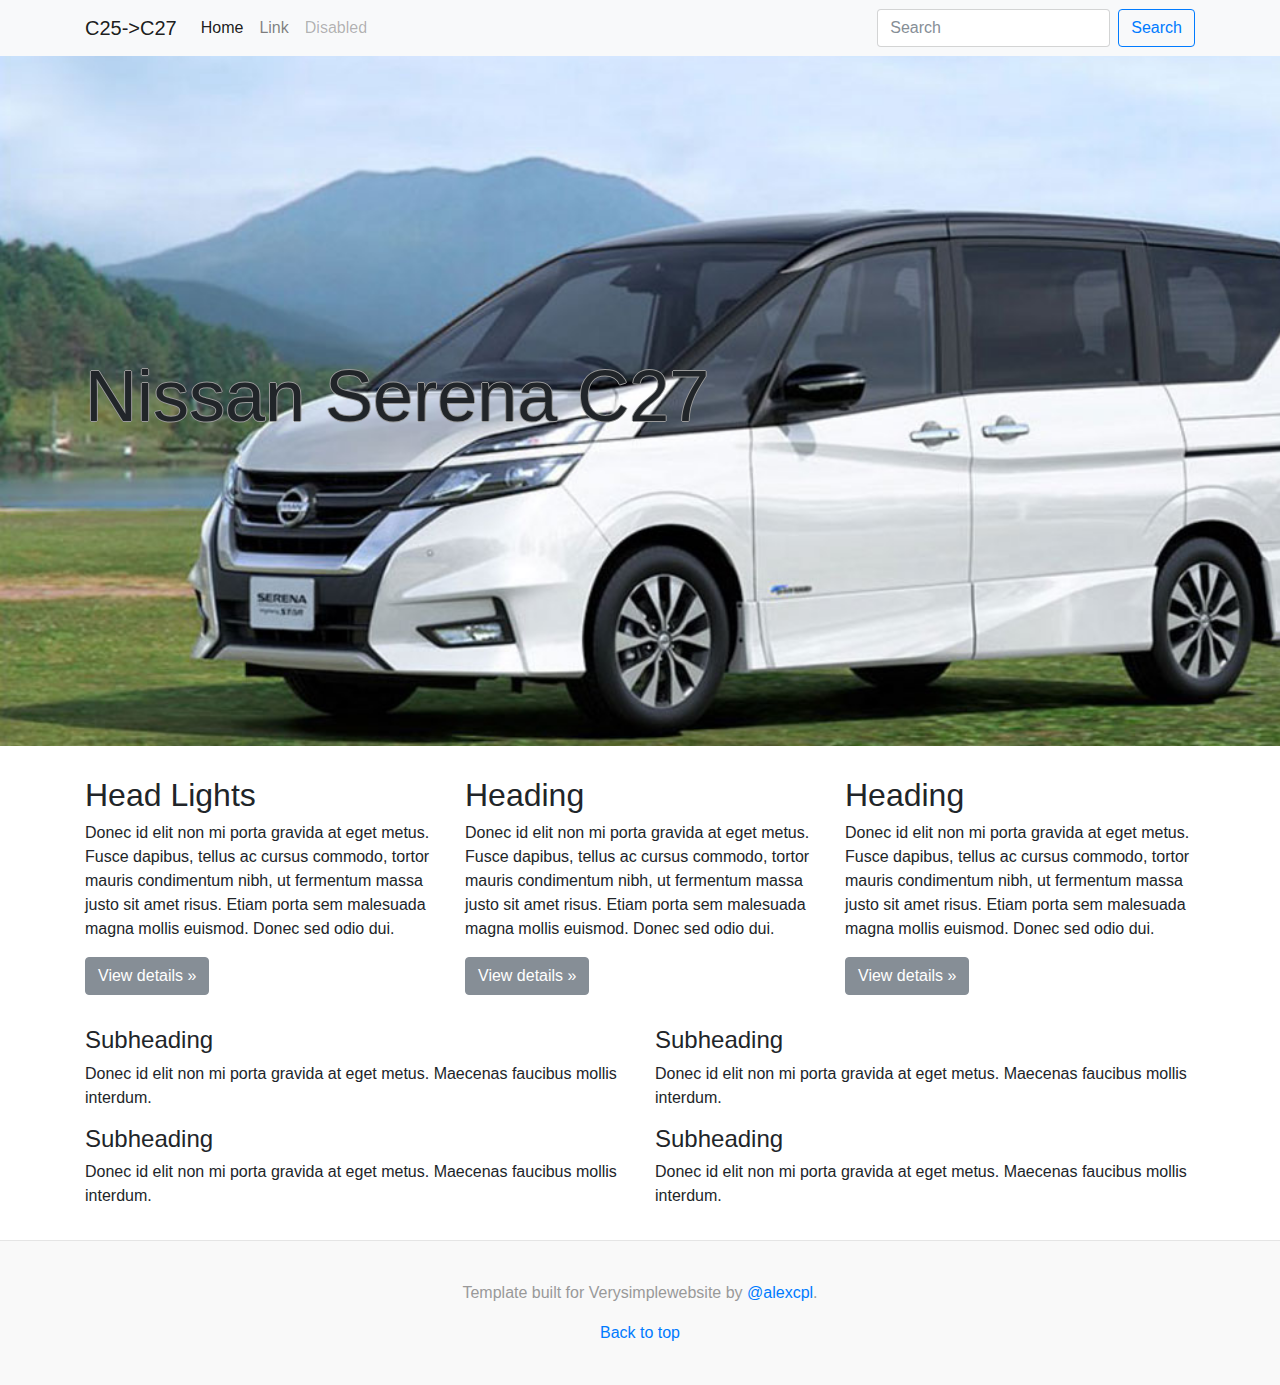
==== index.html @ 7521741c "First Commit" ====
<!doctype html>
<!--[if lt IE 7]>      <html class="no-js lt-ie9 lt-ie8 lt-ie7" lang=""> <![endif]-->
<!--[if IE 7]>         <html class="no-js lt-ie9 lt-ie8" lang=""> <![endif]-->
<!--[if IE 8]>         <html class="no-js lt-ie9" lang=""> <![endif]-->
<!--[if gt IE 8]><!-->
<html class="no-js" lang="en"> <!--<![endif]-->
    <head>
        <meta charset="utf-8">
        <meta http-equiv="X-UA-Compatible" content="IE=edge,chrome=1">
        <title>Very Simple Website</title>
        <meta name="description" content="Very Simple Website">
        <meta name="viewport" content="width=device-width, initial-scale=1">

        <link rel="stylesheet" href="./css/normalize.min.css">
        <link rel="stylesheet" href="./css/style.min.css">

        <!--[if lt IE 9]>
            <script src="https://cdnjs.cloudflare.com/ajax/libs/html5shiv/3.7.3/html5shiv.min.js"></script>
            <script>window.html5 || document.write('<script src="js/vendor/html5shiv.js"><\/script>')</script>
        <![endif]-->
    </head>
    <body>
        <!--[if lt IE 8]>
            <p class="browserupgrade">You are using an <strong>outdated</strong> browser. Please <a href="http://browsehappy.com/">upgrade your browser</a> to improve your experience.</p>
        <![endif]-->

        <nav class="navbar navbar-expand-lg navbar-light bg-light">
          <div class="container">
            <a class="navbar-brand" href="#">C25->C27</a>
            <button class="navbar-toggler" type="button" data-toggle="collapse" data-target="#navbarSupportedContent" aria-controls="navbarSupportedContent" aria-expanded="false" aria-label="Toggle navigation">
              <span class="navbar-toggler-icon"></span>
            </button>

            <div class="collapse navbar-collapse" id="navbarSupportedContent">
              <ul class="navbar-nav mr-auto">
                <li class="nav-item active">
                  <a class="nav-link" href="#">Home <span class="sr-only">(current)</span></a>
                </li>
                <li class="nav-item">
                  <a class="nav-link" href="#">Link</a>
                </li>
                <li class="nav-item">
                  <a class="nav-link disabled" href="#">Disabled</a>
                </li>
              </ul>
              <form class="form-inline my-2 my-lg-0">
                <input class="form-control mr-sm-2" type="text" placeholder="Search" aria-label="Search">
                <button class="btn btn-outline-primary my-2 my-sm-0" type="submit">Search</button>
              </form>
            </div>

          </div>
        </nav>

        <div class="jumbotron jumbotron-fluid hero">
          <div class="container message">
            <h1 class="display-3">Nissan Serena C27</h1>
          </div>
        </div>

        <div class="section_1 container">
          <div class="row">
            <div class="col">
              <h2>Head Lights</h2>
              <p>Donec id elit non mi porta gravida at eget metus. Fusce dapibus, tellus ac cursus commodo, tortor mauris condimentum nibh, ut fermentum massa justo sit amet risus. Etiam porta sem malesuada magna mollis euismod. Donec sed odio dui. </p>
              <p><a class="btn btn-secondary" href="#" role="button">View details &raquo;</a></p>
            </div>
            <div class="col">
              <h2>Heading</h2>
              <p>Donec id elit non mi porta gravida at eget metus. Fusce dapibus, tellus ac cursus commodo, tortor mauris condimentum nibh, ut fermentum massa justo sit amet risus. Etiam porta sem malesuada magna mollis euismod. Donec sed odio dui. </p>
              <p><a class="btn btn-secondary" href="#" role="button">View details &raquo;</a></p>
            </div>
            <div class="col">
              <h2>Heading</h2>
              <p>Donec id elit non mi porta gravida at eget metus. Fusce dapibus, tellus ac cursus commodo, tortor mauris condimentum nibh, ut fermentum massa justo sit amet risus. Etiam porta sem malesuada magna mollis euismod. Donec sed odio dui. </p>
              <p><a class="btn btn-secondary" href="#" role="button">View details &raquo;</a></p>
            </div>

          </div>
        </div>

        <div class="container section_2">
          <div class="row">
            <div class="col">
              <h4>Subheading</h4>
              <p>Donec id elit non mi porta gravida at eget metus. Maecenas faucibus mollis interdum.</p>
              <h4>Subheading</h4>
              <p>Donec id elit non mi porta gravida at eget metus. Maecenas faucibus mollis interdum.</p>
            </div>
            <div class="col">
              <h4>Subheading</h4>
              <p>Donec id elit non mi porta gravida at eget metus. Maecenas faucibus mollis interdum.</p>
              <h4>Subheading</h4>
              <p>Donec id elit non mi porta gravida at eget metus. Maecenas faucibus mollis interdum.</p>
            </div>
          </div>
        </div>

        <footer class="footer">
          <p>Template built for Verysimplewebsite</a> by <a href="https://twitter.com/alexcpl">@alexcpl</a>.</p>
          <p>
            <a href="#">Back to top</a>
          </p>
        </footer>



        <script src="./js/jquery-3.2.1.min.js"></script>
        <script>window.jQuery || document.write('<script src="js/vendor/jquery-3.2.1.min.js"><\/script>')</script>

        <script src="./js/bootstrap.js"></script>
        <script src="./js/main.js"></script>
    </body>
</html>
---- css/style.min.css ----
@import url("https://fonts.googleapis.com/css?family=Noto+Sans:400,700,700i");body{font-family:'Noto Sans', sans-serif}/*!
 * Bootstrap v4.0.0-beta (https://getbootstrap.com)
 * Copyright 2011-2017 The Bootstrap Authors
 * Copyright 2011-2017 Twitter, Inc.
 * Licensed under MIT (https://github.com/twbs/bootstrap/blob/master/LICENSE)
 */@media print{*,*::before,*::after{text-shadow:none !important;box-shadow:none !important}a,a:visited{text-decoration:underline}abbr[title]::after{content:" (" attr(title) ")"}pre{white-space:pre-wrap !important}pre,blockquote{border:1px solid #999;page-break-inside:avoid}thead{display:table-header-group}tr,img{page-break-inside:avoid}p,h2,h3{orphans:3;widows:3}h2,h3{page-break-after:avoid}.navbar{display:none}.badge{border:1px solid #000}.table{border-collapse:collapse !important}.table td,.table th{background-color:#fff !important}.table-bordered th,.table-bordered td{border:1px solid #ddd !important}}html{box-sizing:border-box;font-family:sans-serif;line-height:1.15;-webkit-text-size-adjust:100%;-ms-text-size-adjust:100%;-ms-overflow-style:scrollbar;-webkit-tap-highlight-color:transparent}*,*::before,*::after{box-sizing:inherit}@-ms-viewport{width:device-width}article,aside,dialog,figcaption,figure,footer,header,hgroup,main,nav,section{display:block}body{margin:0;font-family:-apple-system, BlinkMacSystemFont, "Segoe UI", Roboto, "Helvetica Neue", Arial, sans-serif;font-size:1rem;font-weight:normal;line-height:1.5;color:#212529;background-color:#fff}[tabindex="-1"]:focus{outline:none !important}hr{box-sizing:content-box;height:0;overflow:visible}h1,h2,h3,h4,h5,h6{margin-top:0;margin-bottom:.5rem}p{margin-top:0;margin-bottom:1rem}abbr[title],abbr[data-original-title]{text-decoration:underline;-webkit-text-decoration:underline dotted;text-decoration:underline dotted;cursor:help;border-bottom:0}address{margin-bottom:1rem;font-style:normal;line-height:inherit}ol,ul,dl{margin-top:0;margin-bottom:1rem}ol ol,ul ul,ol ul,ul ol{margin-bottom:0}dt{font-weight:bold}dd{margin-bottom:.5rem;margin-left:0}blockquote{margin:0 0 1rem}dfn{font-style:italic}b,strong{font-weight:bolder}small{font-size:80%}sub,sup{position:relative;font-size:75%;line-height:0;vertical-align:baseline}sub{bottom:-.25em}sup{top:-.5em}a{color:#007bff;text-decoration:none;background-color:transparent;-webkit-text-decoration-skip:objects}a:hover{color:#0056b3;text-decoration:underline}a:not([href]):not([tabindex]){color:inherit;text-decoration:none}a:not([href]):not([tabindex]):focus,a:not([href]):not([tabindex]):hover{color:inherit;text-decoration:none}a:not([href]):not([tabindex]):focus{outline:0}pre,code,kbd,samp{font-family:monospace, monospace;font-size:1em}pre{margin-top:0;margin-bottom:1rem;overflow:auto}figure{margin:0 0 1rem}img{vertical-align:middle;border-style:none}svg:not(:root){overflow:hidden}a,area,button,[role="button"],input,label,select,summary,textarea{-ms-touch-action:manipulation;touch-action:manipulation}table{border-collapse:collapse}caption{padding-top:0.75rem;padding-bottom:0.75rem;color:#868e96;text-align:left;caption-side:bottom}th{text-align:left}label{display:inline-block;margin-bottom:.5rem}button:focus{outline:1px dotted;outline:5px auto -webkit-focus-ring-color}input,button,select,optgroup,textarea{margin:0;font-family:inherit;font-size:inherit;line-height:inherit}button,input{overflow:visible}button,select{text-transform:none}button,html [type="button"],[type="reset"],[type="submit"]{-webkit-appearance:button}button::-moz-focus-inner,[type="button"]::-moz-focus-inner,[type="reset"]::-moz-focus-inner,[type="submit"]::-moz-focus-inner{padding:0;border-style:none}input[type="radio"],input[type="checkbox"]{box-sizing:border-box;padding:0}input[type="date"],input[type="time"],input[type="datetime-local"],input[type="month"]{-webkit-appearance:listbox}textarea{overflow:auto;resize:vertical}fieldset{min-width:0;padding:0;margin:0;border:0}legend{display:block;width:100%;max-width:100%;padding:0;margin-bottom:.5rem;font-size:1.5rem;line-height:inherit;color:inherit;white-space:normal}progress{vertical-align:baseline}[type="number"]::-webkit-inner-spin-button,[type="number"]::-webkit-outer-spin-button{height:auto}[type="search"]{outline-offset:-2px;-webkit-appearance:none}[type="search"]::-webkit-search-cancel-button,[type="search"]::-webkit-search-decoration{-webkit-appearance:none}::-webkit-file-upload-button{font:inherit;-webkit-appearance:button}output{display:inline-block}summary{display:list-item}template{display:none}[hidden]{display:none !important}h1,h2,h3,h4,h5,h6,.h1,.h2,.h3,.h4,.h5,.h6{margin-bottom:0.5rem;font-family:inherit;font-weight:500;line-height:1.1;color:inherit}h1,.h1{font-size:2.5rem}h2,.h2{font-size:2rem}h3,.h3{font-size:1.75rem}h4,.h4{font-size:1.5rem}h5,.h5{font-size:1.25rem}h6,.h6{font-size:1rem}.lead{font-size:1.25rem;font-weight:300}.display-1{font-size:6rem;font-weight:300;line-height:1.1}.display-2{font-size:5.5rem;font-weight:300;line-height:1.1}.display-3{font-size:4.5rem;font-weight:300;line-height:1.1}.display-4{font-size:3.5rem;font-weight:300;line-height:1.1}hr{margin-top:1rem;margin-bottom:1rem;border:0;border-top:1px solid rgba(0,0,0,0.1)}small,.small{font-size:80%;font-weight:normal}mark,.mark{padding:0.2em;background-color:#fcf8e3}.list-unstyled{padding-left:0;list-style:none}.list-inline{padding-left:0;list-style:none}.list-inline-item{display:inline-block}.list-inline-item:not(:last-child){margin-right:5px}.initialism{font-size:90%;text-transform:uppercase}.blockquote{margin-bottom:1rem;font-size:1.25rem}.blockquote-footer{display:block;font-size:80%;color:#868e96}.blockquote-footer::before{content:"\2014 \00A0"}.img-fluid{max-width:100%;height:auto}.img-thumbnail{padding:0.25rem;background-color:#fff;border:1px solid #ddd;border-radius:0.25rem;transition:all 0.2s ease-in-out;max-width:100%;height:auto}.figure{display:inline-block}.figure-img{margin-bottom:0.5rem;line-height:1}.figure-caption{font-size:90%;color:#868e96}code,kbd,pre,samp{font-family:Menlo, Monaco, Consolas, "Liberation Mono", "Courier New", monospace}code{padding:0.2rem 0.4rem;font-size:90%;color:#bd4147;background-color:#f8f9fa;border-radius:0.25rem}a>code{padding:0;color:inherit;background-color:inherit}kbd{padding:0.2rem 0.4rem;font-size:90%;color:#fff;background-color:#212529;border-radius:0.2rem}kbd kbd{padding:0;font-size:100%;font-weight:bold}pre{display:block;margin-top:0;margin-bottom:1rem;font-size:90%;color:#212529}pre code{padding:0;font-size:inherit;color:inherit;background-color:transparent;border-radius:0}.pre-scrollable{max-height:340px;overflow-y:scroll}.container{margin-right:auto;margin-left:auto;padding-right:15px;padding-left:15px;width:100%}@media (min-width: 576px){.container{max-width:540px}}@media (min-width: 768px){.container{max-width:720px}}@media (min-width: 992px){.container{max-width:960px}}@media (min-width: 1200px){.container{max-width:1140px}}.container-fluid{width:100%;margin-right:auto;margin-left:auto;padding-right:15px;padding-left:15px;width:100%}.row{display:-ms-flexbox;display:flex;-ms-flex-wrap:wrap;flex-wrap:wrap;margin-right:-15px;margin-left:-15px}.no-gutters{margin-right:0;margin-left:0}.no-gutters>.col,.no-gutters>[class*="col-"]{padding-right:0;padding-left:0}.col-1,.col-2,.col-3,.col-4,.col-5,.col-6,.col-7,.col-8,.col-9,.col-10,.col-11,.col-12,.col,.col-auto,.col-sm-1,.col-sm-2,.col-sm-3,.col-sm-4,.col-sm-5,.col-sm-6,.col-sm-7,.col-sm-8,.col-sm-9,.col-sm-10,.col-sm-11,.col-sm-12,.col-sm,.col-sm-auto,.col-md-1,.col-md-2,.col-md-3,.col-md-4,.col-md-5,.col-md-6,.col-md-7,.col-md-8,.col-md-9,.col-md-10,.col-md-11,.col-md-12,.col-md,.col-md-auto,.col-lg-1,.col-lg-2,.col-lg-3,.col-lg-4,.col-lg-5,.col-lg-6,.col-lg-7,.col-lg-8,.col-lg-9,.col-lg-10,.col-lg-11,.col-lg-12,.col-lg,.col-lg-auto,.col-xl-1,.col-xl-2,.col-xl-3,.col-xl-4,.col-xl-5,.col-xl-6,.col-xl-7,.col-xl-8,.col-xl-9,.col-xl-10,.col-xl-11,.col-xl-12,.col-xl,.col-xl-auto{position:relative;width:100%;min-height:1px;padding-right:15px;padding-left:15px}.col{-ms-flex-preferred-size:0;flex-basis:0;-ms-flex-positive:1;flex-grow:1;max-width:100%}.col-auto{-ms-flex:0 0 auto;flex:0 0 auto;width:auto;max-width:none}.col-1{-ms-flex:0 0 8.333333%;flex:0 0 8.333333%;max-width:8.333333%}.col-2{-ms-flex:0 0 16.666667%;flex:0 0 16.666667%;max-width:16.666667%}.col-3{-ms-flex:0 0 25%;flex:0 0 25%;max-width:25%}.col-4{-ms-flex:0 0 33.333333%;flex:0 0 33.333333%;max-width:33.333333%}.col-5{-ms-flex:0 0 41.666667%;flex:0 0 41.666667%;max-width:41.666667%}.col-6{-ms-flex:0 0 50%;flex:0 0 50%;max-width:50%}.col-7{-ms-flex:0 0 58.333333%;flex:0 0 58.333333%;max-width:58.333333%}.col-8{-ms-flex:0 0 66.666667%;flex:0 0 66.666667%;max-width:66.666667%}.col-9{-ms-flex:0 0 75%;flex:0 0 75%;max-width:75%}.col-10{-ms-flex:0 0 83.333333%;flex:0 0 83.333333%;max-width:83.333333%}.col-11{-ms-flex:0 0 91.666667%;flex:0 0 91.666667%;max-width:91.666667%}.col-12{-ms-flex:0 0 100%;flex:0 0 100%;max-width:100%}.order-1{-ms-flex-order:1;order:1}.order-2{-ms-flex-order:2;order:2}.order-3{-ms-flex-order:3;order:3}.order-4{-ms-flex-order:4;order:4}.order-5{-ms-flex-order:5;order:5}.order-6{-ms-flex-order:6;order:6}.order-7{-ms-flex-order:7;order:7}.order-8{-ms-flex-order:8;order:8}.order-9{-ms-flex-order:9;order:9}.order-10{-ms-flex-order:10;order:10}.order-11{-ms-flex-order:11;order:11}.order-12{-ms-flex-order:12;order:12}@media (min-width: 576px){.col-sm{-ms-flex-preferred-size:0;flex-basis:0;-ms-flex-positive:1;flex-grow:1;max-width:100%}.col-sm-auto{-ms-flex:0 0 auto;flex:0 0 auto;width:auto;max-width:none}.col-sm-1{-ms-flex:0 0 8.333333%;flex:0 0 8.333333%;max-width:8.333333%}.col-sm-2{-ms-flex:0 0 16.666667%;flex:0 0 16.666667%;max-width:16.666667%}.col-sm-3{-ms-flex:0 0 25%;flex:0 0 25%;max-width:25%}.col-sm-4{-ms-flex:0 0 33.333333%;flex:0 0 33.333333%;max-width:33.333333%}.col-sm-5{-ms-flex:0 0 41.666667%;flex:0 0 41.666667%;max-width:41.666667%}.col-sm-6{-ms-flex:0 0 50%;flex:0 0 50%;max-width:50%}.col-sm-7{-ms-flex:0 0 58.333333%;flex:0 0 58.333333%;max-width:58.333333%}.col-sm-8{-ms-flex:0 0 66.666667%;flex:0 0 66.666667%;max-width:66.666667%}.col-sm-9{-ms-flex:0 0 75%;flex:0 0 75%;max-width:75%}.col-sm-10{-ms-flex:0 0 83.333333%;flex:0 0 83.333333%;max-width:83.333333%}.col-sm-11{-ms-flex:0 0 91.666667%;flex:0 0 91.666667%;max-width:91.666667%}.col-sm-12{-ms-flex:0 0 100%;flex:0 0 100%;max-width:100%}.order-sm-1{-ms-flex-order:1;order:1}.order-sm-2{-ms-flex-order:2;order:2}.order-sm-3{-ms-flex-order:3;order:3}.order-sm-4{-ms-flex-order:4;order:4}.order-sm-5{-ms-flex-order:5;order:5}.order-sm-6{-ms-flex-order:6;order:6}.order-sm-7{-ms-flex-order:7;order:7}.order-sm-8{-ms-flex-order:8;order:8}.order-sm-9{-ms-flex-order:9;order:9}.order-sm-10{-ms-flex-order:10;order:10}.order-sm-11{-ms-flex-order:11;order:11}.order-sm-12{-ms-flex-order:12;order:12}}@media (min-width: 768px){.col-md{-ms-flex-preferred-size:0;flex-basis:0;-ms-flex-positive:1;flex-grow:1;max-width:100%}.col-md-auto{-ms-flex:0 0 auto;flex:0 0 auto;width:auto;max-width:none}.col-md-1{-ms-flex:0 0 8.333333%;flex:0 0 8.333333%;max-width:8.333333%}.col-md-2{-ms-flex:0 0 16.666667%;flex:0 0 16.666667%;max-width:16.666667%}.col-md-3{-ms-flex:0 0 25%;flex:0 0 25%;max-width:25%}.col-md-4{-ms-flex:0 0 33.333333%;flex:0 0 33.333333%;max-width:33.333333%}.col-md-5{-ms-flex:0 0 41.666667%;flex:0 0 41.666667%;max-width:41.666667%}.col-md-6{-ms-flex:0 0 50%;flex:0 0 50%;max-width:50%}.col-md-7{-ms-flex:0 0 58.333333%;flex:0 0 58.333333%;max-width:58.333333%}.col-md-8{-ms-flex:0 0 66.666667%;flex:0 0 66.666667%;max-width:66.666667%}.col-md-9{-ms-flex:0 0 75%;flex:0 0 75%;max-width:75%}.col-md-10{-ms-flex:0 0 83.333333%;flex:0 0 83.333333%;max-width:83.333333%}.col-md-11{-ms-flex:0 0 91.666667%;flex:0 0 91.666667%;max-width:91.666667%}.col-md-12{-ms-flex:0 0 100%;flex:0 0 100%;max-width:100%}.order-md-1{-ms-flex-order:1;order:1}.order-md-2{-ms-flex-order:2;order:2}.order-md-3{-ms-flex-order:3;order:3}.order-md-4{-ms-flex-order:4;order:4}.order-md-5{-ms-flex-order:5;order:5}.order-md-6{-ms-flex-order:6;order:6}.order-md-7{-ms-flex-order:7;order:7}.order-md-8{-ms-flex-order:8;order:8}.order-md-9{-ms-flex-order:9;order:9}.order-md-10{-ms-flex-order:10;order:10}.order-md-11{-ms-flex-order:11;order:11}.order-md-12{-ms-flex-order:12;order:12}}@media (min-width: 992px){.col-lg{-ms-flex-preferred-size:0;flex-basis:0;-ms-flex-positive:1;flex-grow:1;max-width:100%}.col-lg-auto{-ms-flex:0 0 auto;flex:0 0 auto;width:auto;max-width:none}.col-lg-1{-ms-flex:0 0 8.333333%;flex:0 0 8.333333%;max-width:8.333333%}.col-lg-2{-ms-flex:0 0 16.666667%;flex:0 0 16.666667%;max-width:16.666667%}.col-lg-3{-ms-flex:0 0 25%;flex:0 0 25%;max-width:25%}.col-lg-4{-ms-flex:0 0 33.333333%;flex:0 0 33.333333%;max-width:33.333333%}.col-lg-5{-ms-flex:0 0 41.666667%;flex:0 0 41.666667%;max-width:41.666667%}.col-lg-6{-ms-flex:0 0 50%;flex:0 0 50%;max-width:50%}.col-lg-7{-ms-flex:0 0 58.333333%;flex:0 0 58.333333%;max-width:58.333333%}.col-lg-8{-ms-flex:0 0 66.666667%;flex:0 0 66.666667%;max-width:66.666667%}.col-lg-9{-ms-flex:0 0 75%;flex:0 0 75%;max-width:75%}.col-lg-10{-ms-flex:0 0 83.333333%;flex:0 0 83.333333%;max-width:83.333333%}.col-lg-11{-ms-flex:0 0 91.666667%;flex:0 0 91.666667%;max-width:91.666667%}.col-lg-12{-ms-flex:0 0 100%;flex:0 0 100%;max-width:100%}.order-lg-1{-ms-flex-order:1;order:1}.order-lg-2{-ms-flex-order:2;order:2}.order-lg-3{-ms-flex-order:3;order:3}.order-lg-4{-ms-flex-order:4;order:4}.order-lg-5{-ms-flex-order:5;order:5}.order-lg-6{-ms-flex-order:6;order:6}.order-lg-7{-ms-flex-order:7;order:7}.order-lg-8{-ms-flex-order:8;order:8}.order-lg-9{-ms-flex-order:9;order:9}.order-lg-10{-ms-flex-order:10;order:10}.order-lg-11{-ms-flex-order:11;order:11}.order-lg-12{-ms-flex-order:12;order:12}}@media (min-width: 1200px){.col-xl{-ms-flex-preferred-size:0;flex-basis:0;-ms-flex-positive:1;flex-grow:1;max-width:100%}.col-xl-auto{-ms-flex:0 0 auto;flex:0 0 auto;width:auto;max-width:none}.col-xl-1{-ms-flex:0 0 8.333333%;flex:0 0 8.333333%;max-width:8.333333%}.col-xl-2{-ms-flex:0 0 16.666667%;flex:0 0 16.666667%;max-width:16.666667%}.col-xl-3{-ms-flex:0 0 25%;flex:0 0 25%;max-width:25%}.col-xl-4{-ms-flex:0 0 33.333333%;flex:0 0 33.333333%;max-width:33.333333%}.col-xl-5{-ms-flex:0 0 41.666667%;flex:0 0 41.666667%;max-width:41.666667%}.col-xl-6{-ms-flex:0 0 50%;flex:0 0 50%;max-width:50%}.col-xl-7{-ms-flex:0 0 58.333333%;flex:0 0 58.333333%;max-width:58.333333%}.col-xl-8{-ms-flex:0 0 66.666667%;flex:0 0 66.666667%;max-width:66.666667%}.col-xl-9{-ms-flex:0 0 75%;flex:0 0 75%;max-width:75%}.col-xl-10{-ms-flex:0 0 83.333333%;flex:0 0 83.333333%;max-width:83.333333%}.col-xl-11{-ms-flex:0 0 91.666667%;flex:0 0 91.666667%;max-width:91.666667%}.col-xl-12{-ms-flex:0 0 100%;flex:0 0 100%;max-width:100%}.order-xl-1{-ms-flex-order:1;order:1}.order-xl-2{-ms-flex-order:2;order:2}.order-xl-3{-ms-flex-order:3;order:3}.order-xl-4{-ms-flex-order:4;order:4}.order-xl-5{-ms-flex-order:5;order:5}.order-xl-6{-ms-flex-order:6;order:6}.order-xl-7{-ms-flex-order:7;order:7}.order-xl-8{-ms-flex-order:8;order:8}.order-xl-9{-ms-flex-order:9;order:9}.order-xl-10{-ms-flex-order:10;order:10}.order-xl-11{-ms-flex-order:11;order:11}.order-xl-12{-ms-flex-order:12;order:12}}.table{width:100%;max-width:100%;margin-bottom:1rem;background-color:transparent}.table th,.table td{padding:0.75rem;vertical-align:top;border-top:1px solid #e9ecef}.table thead th{vertical-align:bottom;border-bottom:2px solid #e9ecef}.table tbody+tbody{border-top:2px solid #e9ecef}.table .table{background-color:#fff}.table-sm th,.table-sm td{padding:0.3rem}.table-bordered{border:1px solid #e9ecef}.table-bordered th,.table-bordered td{border:1px solid #e9ecef}.table-bordered thead th,.table-bordered thead td{border-bottom-width:2px}.table-striped tbody tr:nth-of-type(odd){background-color:rgba(0,0,0,0.05)}.table-hover tbody tr:hover{background-color:rgba(0,0,0,0.075)}.table-primary,.table-primary>th,.table-primary>td{background-color:#b8daff}.table-hover .table-primary:hover{background-color:#9fcdff}.table-hover .table-primary:hover>td,.table-hover .table-primary:hover>th{background-color:#9fcdff}.table-secondary,.table-secondary>th,.table-secondary>td{background-color:#dddfe2}.table-hover .table-secondary:hover{background-color:#cfd2d6}.table-hover .table-secondary:hover>td,.table-hover .table-secondary:hover>th{background-color:#cfd2d6}.table-success,.table-success>th,.table-success>td{background-color:#c3e6cb}.table-hover .table-success:hover{background-color:#b1dfbb}.table-hover .table-success:hover>td,.table-hover .table-success:hover>th{background-color:#b1dfbb}.table-info,.table-info>th,.table-info>td{background-color:#bee5eb}.table-hover .table-info:hover{background-color:#abdde5}.table-hover .table-info:hover>td,.table-hover .table-info:hover>th{background-color:#abdde5}.table-warning,.table-warning>th,.table-warning>td{background-color:#ffeeba}.table-hover .table-warning:hover{background-color:#ffe8a1}.table-hover .table-warning:hover>td,.table-hover .table-warning:hover>th{background-color:#ffe8a1}.table-danger,.table-danger>th,.table-danger>td{background-color:#f5c6cb}.table-hover .table-danger:hover{background-color:#f1b0b7}.table-hover .table-danger:hover>td,.table-hover .table-danger:hover>th{background-color:#f1b0b7}.table-light,.table-light>th,.table-light>td{background-color:#fdfdfe}.table-hover .table-light:hover{background-color:#ececf6}.table-hover .table-light:hover>td,.table-hover .table-light:hover>th{background-color:#ececf6}.table-dark,.table-dark>th,.table-dark>td{background-color:#c6c8ca}.table-hover .table-dark:hover{background-color:#b9bbbe}.table-hover .table-dark:hover>td,.table-hover .table-dark:hover>th{background-color:#b9bbbe}.table-active,.table-active>th,.table-active>td{background-color:rgba(0,0,0,0.075)}.table-hover .table-active:hover{background-color:rgba(0,0,0,0.075)}.table-hover .table-active:hover>td,.table-hover .table-active:hover>th{background-color:rgba(0,0,0,0.075)}.thead-inverse th{color:#fff;background-color:#212529}.thead-default th{color:#495057;background-color:#e9ecef}.table-inverse{color:#fff;background-color:#212529}.table-inverse th,.table-inverse td,.table-inverse thead th{border-color:#32383e}.table-inverse.table-bordered{border:0}.table-inverse.table-striped tbody tr:nth-of-type(odd){background-color:rgba(255,255,255,0.05)}.table-inverse.table-hover tbody tr:hover{background-color:rgba(255,255,255,0.075)}@media (max-width: 991px){.table-responsive{display:block;width:100%;overflow-x:auto;-ms-overflow-style:-ms-autohiding-scrollbar}.table-responsive.table-bordered{border:0}}.form-control{display:block;width:100%;padding:0.5rem 0.75rem;font-size:1rem;line-height:1.25;color:#495057;background-color:#fff;background-image:none;background-clip:padding-box;border:1px solid rgba(0,0,0,0.15);border-radius:0.25rem;transition:border-color ease-in-out 0.15s, box-shadow ease-in-out 0.15s}.form-control::-ms-expand{background-color:transparent;border:0}.form-control:focus{color:#495057;background-color:#fff;border-color:#80bdff;outline:none}.form-control::-webkit-input-placeholder{color:#868e96;opacity:1}.form-control:-ms-input-placeholder{color:#868e96;opacity:1}.form-control::placeholder{color:#868e96;opacity:1}.form-control:disabled,.form-control[readonly]{background-color:#e9ecef;opacity:1}select.form-control:not([size]):not([multiple]){height:calc(2.25rem + 2px)}select.form-control:focus::-ms-value{color:#495057;background-color:#fff}.form-control-file,.form-control-range{display:block}.col-form-label{padding-top:calc(0.5rem - 1px * 2);padding-bottom:calc(0.5rem - 1px * 2);margin-bottom:0}.col-form-label-lg{padding-top:calc(0.5rem - 1px * 2);padding-bottom:calc(0.5rem - 1px * 2);font-size:1.25rem}.col-form-label-sm{padding-top:calc(0.25rem - 1px * 2);padding-bottom:calc(0.25rem - 1px * 2);font-size:0.875rem}.col-form-legend{padding-top:0.5rem;padding-bottom:0.5rem;margin-bottom:0;font-size:1rem}.form-control-plaintext{padding-top:0.5rem;padding-bottom:0.5rem;margin-bottom:0;line-height:1.25;border:solid transparent;border-width:1px 0}.form-control-plaintext.form-control-sm,.input-group-sm>.form-control-plaintext.form-control,.input-group-sm>.form-control-plaintext.input-group-addon,.input-group-sm>.input-group-btn>.form-control-plaintext.btn,.form-control-plaintext.form-control-lg,.input-group-lg>.form-control-plaintext.form-control,.input-group-lg>.form-control-plaintext.input-group-addon,.input-group-lg>.input-group-btn>.form-control-plaintext.btn{padding-right:0;padding-left:0}.form-control-sm,.input-group-sm>.form-control,.input-group-sm>.input-group-addon,.input-group-sm>.input-group-btn>.btn{padding:0.25rem 0.5rem;font-size:0.875rem;line-height:1.5;border-radius:0.2rem}select.form-control-sm:not([size]):not([multiple]),.input-group-sm>select.form-control:not([size]):not([multiple]),.input-group-sm>select.input-group-addon:not([size]):not([multiple]),.input-group-sm>.input-group-btn>select.btn:not([size]):not([multiple]){height:calc(1.8125rem + 2px)}.form-control-lg,.input-group-lg>.form-control,.input-group-lg>.input-group-addon,.input-group-lg>.input-group-btn>.btn{padding:0.5rem 1rem;font-size:1.25rem;line-height:1.5;border-radius:0.3rem}select.form-control-lg:not([size]):not([multiple]),.input-group-lg>select.form-control:not([size]):not([multiple]),.input-group-lg>select.input-group-addon:not([size]):not([multiple]),.input-group-lg>.input-group-btn>select.btn:not([size]):not([multiple]){height:calc(2.3125rem + 2px)}.form-group{margin-bottom:1rem}.form-text{display:block;margin-top:0.25rem}.form-row{display:-ms-flexbox;display:flex;-ms-flex-wrap:wrap;flex-wrap:wrap;margin-right:-5px;margin-left:-5px}.form-row>.col,.form-row>[class*="col-"]{padding-right:5px;padding-left:5px}.form-check{position:relative;display:block;margin-bottom:0.5rem}.form-check.disabled .form-check-label{color:#868e96}.form-check-label{padding-left:1.25rem;margin-bottom:0}.form-check-input{position:absolute;margin-top:0.25rem;margin-left:-1.25rem}.form-check-input:only-child{position:static}.form-check-inline{display:inline-block}.form-check-inline .form-check-label{vertical-align:middle}.form-check-inline+.form-check-inline{margin-left:0.75rem}.invalid-feedback{display:none;margin-top:.25rem;font-size:.875rem;color:#dc3545}.invalid-tooltip{position:absolute;top:100%;z-index:5;display:none;width:250px;padding:.5rem;margin-top:.1rem;font-size:.875rem;line-height:1;color:#fff;background-color:rgba(220,53,69,0.8);border-radius:.2rem}.was-validated .form-control:valid,.form-control.is-valid,.was-validated .custom-select:valid,.custom-select.is-valid{border-color:#28a745}.was-validated .form-control:valid:focus,.form-control.is-valid:focus,.was-validated .custom-select:valid:focus,.custom-select.is-valid:focus{box-shadow:0 0 0 0.2rem rgba(40,167,69,0.25)}.was-validated .form-control:valid ~ .invalid-feedback,.was-validated .form-control:valid ~ .invalid-tooltip,.form-control.is-valid ~ .invalid-feedback,.form-control.is-valid ~ .invalid-tooltip,.was-validated .custom-select:valid ~ .invalid-feedback,.was-validated .custom-select:valid ~ .invalid-tooltip,.custom-select.is-valid ~ .invalid-feedback,.custom-select.is-valid ~ .invalid-tooltip{display:block}.was-validated .form-check-input:valid+.form-check-label,.form-check-input.is-valid+.form-check-label{color:#28a745}.was-validated .custom-control-input:valid ~ .custom-control-indicator,.custom-control-input.is-valid ~ .custom-control-indicator{background-color:rgba(40,167,69,0.25)}.was-validated .custom-control-input:valid ~ .custom-control-description,.custom-control-input.is-valid ~ .custom-control-description{color:#28a745}.was-validated .custom-file-input:valid ~ .custom-file-control,.custom-file-input.is-valid ~ .custom-file-control{border-color:#28a745}.was-validated .custom-file-input:valid ~ .custom-file-control::before,.custom-file-input.is-valid ~ .custom-file-control::before{border-color:inherit}.was-validated .custom-file-input:valid:focus,.custom-file-input.is-valid:focus{box-shadow:0 0 0 0.2rem rgba(40,167,69,0.25)}.was-validated .form-control:invalid,.form-control.is-invalid,.was-validated .custom-select:invalid,.custom-select.is-invalid{border-color:#dc3545}.was-validated .form-control:invalid:focus,.form-control.is-invalid:focus,.was-validated .custom-select:invalid:focus,.custom-select.is-invalid:focus{box-shadow:0 0 0 0.2rem rgba(220,53,69,0.25)}.was-validated .form-control:invalid ~ .invalid-feedback,.was-validated .form-control:invalid ~ .invalid-tooltip,.form-control.is-invalid ~ .invalid-feedback,.form-control.is-invalid ~ .invalid-tooltip,.was-validated .custom-select:invalid ~ .invalid-feedback,.was-validated .custom-select:invalid ~ .invalid-tooltip,.custom-select.is-invalid ~ .invalid-feedback,.custom-select.is-invalid ~ .invalid-tooltip{display:block}.was-validated .form-check-input:invalid+.form-check-label,.form-check-input.is-invalid+.form-check-label{color:#dc3545}.was-validated .custom-control-input:invalid ~ .custom-control-indicator,.custom-control-input.is-invalid ~ .custom-control-indicator{background-color:rgba(220,53,69,0.25)}.was-validated .custom-control-input:invalid ~ .custom-control-description,.custom-control-input.is-invalid ~ .custom-control-description{color:#dc3545}.was-validated .custom-file-input:invalid ~ .custom-file-control,.custom-file-input.is-invalid ~ .custom-file-control{border-color:#dc3545}.was-validated .custom-file-input:invalid ~ .custom-file-control::before,.custom-file-input.is-invalid ~ .custom-file-control::before{border-color:inherit}.was-validated .custom-file-input:invalid:focus,.custom-file-input.is-invalid:focus{box-shadow:0 0 0 0.2rem rgba(220,53,69,0.25)}.form-inline{display:-ms-flexbox;display:flex;-ms-flex-flow:row wrap;flex-flow:row wrap;-ms-flex-align:center;align-items:center}.form-inline .form-check{width:100%}@media (min-width: 576px){.form-inline label{display:-ms-flexbox;display:flex;-ms-flex-align:center;align-items:center;-ms-flex-pack:center;justify-content:center;margin-bottom:0}.form-inline .form-group{display:-ms-flexbox;display:flex;-ms-flex:0 0 auto;flex:0 0 auto;-ms-flex-flow:row wrap;flex-flow:row wrap;-ms-flex-align:center;align-items:center;margin-bottom:0}.form-inline .form-control{display:inline-block;width:auto;vertical-align:middle}.form-inline .form-control-plaintext{display:inline-block}.form-inline .input-group{width:auto}.form-inline .form-control-label{margin-bottom:0;vertical-align:middle}.form-inline .form-check{display:-ms-flexbox;display:flex;-ms-flex-align:center;align-items:center;-ms-flex-pack:center;justify-content:center;width:auto;margin-top:0;margin-bottom:0}.form-inline .form-check-label{padding-left:0}.form-inline .form-check-input{position:relative;margin-top:0;margin-right:0.25rem;margin-left:0}.form-inline .custom-control{display:-ms-flexbox;display:flex;-ms-flex-align:center;align-items:center;-ms-flex-pack:center;justify-content:center;padding-left:0}.form-inline .custom-control-indicator{position:static;display:inline-block;margin-right:0.25rem;vertical-align:text-bottom}.form-inline .has-feedback .form-control-feedback{top:0}}.btn{display:inline-block;font-weight:normal;text-align:center;white-space:nowrap;vertical-align:middle;-webkit-user-select:none;-moz-user-select:none;-ms-user-select:none;user-select:none;border:1px solid transparent;padding:0.5rem 0.75rem;font-size:1rem;line-height:1.25;border-radius:0.25rem;transition:all 0.15s ease-in-out}.btn:focus,.btn:hover{text-decoration:none}.btn:focus,.btn.focus{outline:0;box-shadow:0 0 0 3px rgba(0,123,255,0.25)}.btn.disabled,.btn:disabled{opacity:.65}.btn:active,.btn.active{background-image:none}a.btn.disabled,fieldset[disabled] a.btn{pointer-events:none}.btn-primary{color:#fff;background-color:#007bff;border-color:#007bff}.btn-primary:hover{color:#fff;background-color:#0069d9;border-color:#0062cc}.btn-primary:focus,.btn-primary.focus{box-shadow:0 0 0 3px rgba(0,123,255,0.5)}.btn-primary.disabled,.btn-primary:disabled{background-color:#007bff;border-color:#007bff}.btn-primary:active,.btn-primary.active,.show>.btn-primary.dropdown-toggle{background-color:#0069d9;background-image:none;border-color:#0062cc}.btn-secondary{color:#fff;background-color:#868e96;border-color:#868e96}.btn-secondary:hover{color:#fff;background-color:#727b84;border-color:#6c757d}.btn-secondary:focus,.btn-secondary.focus{box-shadow:0 0 0 3px rgba(134,142,150,0.5)}.btn-secondary.disabled,.btn-secondary:disabled{background-color:#868e96;border-color:#868e96}.btn-secondary:active,.btn-secondary.active,.show>.btn-secondary.dropdown-toggle{background-color:#727b84;background-image:none;border-color:#6c757d}.btn-success{color:#fff;background-color:#28a745;border-color:#28a745}.btn-success:hover{color:#fff;background-color:#218838;border-color:#1e7e34}.btn-success:focus,.btn-success.focus{box-shadow:0 0 0 3px rgba(40,167,69,0.5)}.btn-success.disabled,.btn-success:disabled{background-color:#28a745;border-color:#28a745}.btn-success:active,.btn-success.active,.show>.btn-success.dropdown-toggle{background-color:#218838;background-image:none;border-color:#1e7e34}.btn-info{color:#fff;background-color:#17a2b8;border-color:#17a2b8}.btn-info:hover{color:#fff;background-color:#138496;border-color:#117a8b}.btn-info:focus,.btn-info.focus{box-shadow:0 0 0 3px rgba(23,162,184,0.5)}.btn-info.disabled,.btn-info:disabled{background-color:#17a2b8;border-color:#17a2b8}.btn-info:active,.btn-info.active,.show>.btn-info.dropdown-toggle{background-color:#138496;background-image:none;border-color:#117a8b}.btn-warning{color:#111;background-color:#ffc107;border-color:#ffc107}.btn-warning:hover{color:#111;background-color:#e0a800;border-color:#d39e00}.btn-warning:focus,.btn-warning.focus{box-shadow:0 0 0 3px rgba(255,193,7,0.5)}.btn-warning.disabled,.btn-warning:disabled{background-color:#ffc107;border-color:#ffc107}.btn-warning:active,.btn-warning.active,.show>.btn-warning.dropdown-toggle{background-color:#e0a800;background-image:none;border-color:#d39e00}.btn-danger{color:#fff;background-color:#dc3545;border-color:#dc3545}.btn-danger:hover{color:#fff;background-color:#c82333;border-color:#bd2130}.btn-danger:focus,.btn-danger.focus{box-shadow:0 0 0 3px rgba(220,53,69,0.5)}.btn-danger.disabled,.btn-danger:disabled{background-color:#dc3545;border-color:#dc3545}.btn-danger:active,.btn-danger.active,.show>.btn-danger.dropdown-toggle{background-color:#c82333;background-image:none;border-color:#bd2130}.btn-light{color:#111;background-color:#f8f9fa;border-color:#f8f9fa}.btn-light:hover{color:#111;background-color:#e2e6ea;border-color:#dae0e5}.btn-light:focus,.btn-light.focus{box-shadow:0 0 0 3px rgba(248,249,250,0.5)}.btn-light.disabled,.btn-light:disabled{background-color:#f8f9fa;border-color:#f8f9fa}.btn-light:active,.btn-light.active,.show>.btn-light.dropdown-toggle{background-color:#e2e6ea;background-image:none;border-color:#dae0e5}.btn-dark{color:#fff;background-color:#343a40;border-color:#343a40}.btn-dark:hover{color:#fff;background-color:#23272b;border-color:#1d2124}.btn-dark:focus,.btn-dark.focus{box-shadow:0 0 0 3px rgba(52,58,64,0.5)}.btn-dark.disabled,.btn-dark:disabled{background-color:#343a40;border-color:#343a40}.btn-dark:active,.btn-dark.active,.show>.btn-dark.dropdown-toggle{background-color:#23272b;background-image:none;border-color:#1d2124}.btn-outline-primary{color:#007bff;background-color:transparent;background-image:none;border-color:#007bff}.btn-outline-primary:hover{color:#fff;background-color:#007bff;border-color:#007bff}.btn-outline-primary:focus,.btn-outline-primary.focus{box-shadow:0 0 0 3px rgba(0,123,255,0.5)}.btn-outline-primary.disabled,.btn-outline-primary:disabled{color:#007bff;background-color:transparent}.btn-outline-primary:active,.btn-outline-primary.active,.show>.btn-outline-primary.dropdown-toggle{color:#fff;background-color:#007bff;border-color:#007bff}.btn-outline-secondary{color:#868e96;background-color:transparent;background-image:none;border-color:#868e96}.btn-outline-secondary:hover{color:#fff;background-color:#868e96;border-color:#868e96}.btn-outline-secondary:focus,.btn-outline-secondary.focus{box-shadow:0 0 0 3px rgba(134,142,150,0.5)}.btn-outline-secondary.disabled,.btn-outline-secondary:disabled{color:#868e96;background-color:transparent}.btn-outline-secondary:active,.btn-outline-secondary.active,.show>.btn-outline-secondary.dropdown-toggle{color:#fff;background-color:#868e96;border-color:#868e96}.btn-outline-success{color:#28a745;background-color:transparent;background-image:none;border-color:#28a745}.btn-outline-success:hover{color:#fff;background-color:#28a745;border-color:#28a745}.btn-outline-success:focus,.btn-outline-success.focus{box-shadow:0 0 0 3px rgba(40,167,69,0.5)}.btn-outline-success.disabled,.btn-outline-success:disabled{color:#28a745;background-color:transparent}.btn-outline-success:active,.btn-outline-success.active,.show>.btn-outline-success.dropdown-toggle{color:#fff;background-color:#28a745;border-color:#28a745}.btn-outline-info{color:#17a2b8;background-color:transparent;background-image:none;border-color:#17a2b8}.btn-outline-info:hover{color:#fff;background-color:#17a2b8;border-color:#17a2b8}.btn-outline-info:focus,.btn-outline-info.focus{box-shadow:0 0 0 3px rgba(23,162,184,0.5)}.btn-outline-info.disabled,.btn-outline-info:disabled{color:#17a2b8;background-color:transparent}.btn-outline-info:active,.btn-outline-info.active,.show>.btn-outline-info.dropdown-toggle{color:#fff;background-color:#17a2b8;border-color:#17a2b8}.btn-outline-warning{color:#ffc107;background-color:transparent;background-image:none;border-color:#ffc107}.btn-outline-warning:hover{color:#fff;background-color:#ffc107;border-color:#ffc107}.btn-outline-warning:focus,.btn-outline-warning.focus{box-shadow:0 0 0 3px rgba(255,193,7,0.5)}.btn-outline-warning.disabled,.btn-outline-warning:disabled{color:#ffc107;background-color:transparent}.btn-outline-warning:active,.btn-outline-warning.active,.show>.btn-outline-warning.dropdown-toggle{color:#fff;background-color:#ffc107;border-color:#ffc107}.btn-outline-danger{color:#dc3545;background-color:transparent;background-image:none;border-color:#dc3545}.btn-outline-danger:hover{color:#fff;background-color:#dc3545;border-color:#dc3545}.btn-outline-danger:focus,.btn-outline-danger.focus{box-shadow:0 0 0 3px rgba(220,53,69,0.5)}.btn-outline-danger.disabled,.btn-outline-danger:disabled{color:#dc3545;background-color:transparent}.btn-outline-danger:active,.btn-outline-danger.active,.show>.btn-outline-danger.dropdown-toggle{color:#fff;background-color:#dc3545;border-color:#dc3545}.btn-outline-light{color:#f8f9fa;background-color:transparent;background-image:none;border-color:#f8f9fa}.btn-outline-light:hover{color:#fff;background-color:#f8f9fa;border-color:#f8f9fa}.btn-outline-light:focus,.btn-outline-light.focus{box-shadow:0 0 0 3px rgba(248,249,250,0.5)}.btn-outline-light.disabled,.btn-outline-light:disabled{color:#f8f9fa;background-color:transparent}.btn-outline-light:active,.btn-outline-light.active,.show>.btn-outline-light.dropdown-toggle{color:#fff;background-color:#f8f9fa;border-color:#f8f9fa}.btn-outline-dark{color:#343a40;background-color:transparent;background-image:none;border-color:#343a40}.btn-outline-dark:hover{color:#fff;background-color:#343a40;border-color:#343a40}.btn-outline-dark:focus,.btn-outline-dark.focus{box-shadow:0 0 0 3px rgba(52,58,64,0.5)}.btn-outline-dark.disabled,.btn-outline-dark:disabled{color:#343a40;background-color:transparent}.btn-outline-dark:active,.btn-outline-dark.active,.show>.btn-outline-dark.dropdown-toggle{color:#fff;background-color:#343a40;border-color:#343a40}.btn-link{font-weight:normal;color:#007bff;border-radius:0}.btn-link,.btn-link:active,.btn-link.active,.btn-link:disabled{background-color:transparent}.btn-link,.btn-link:focus,.btn-link:active{border-color:transparent;box-shadow:none}.btn-link:hover{border-color:transparent}.btn-link:focus,.btn-link:hover{color:#0056b3;text-decoration:underline;background-color:transparent}.btn-link:disabled{color:#868e96}.btn-link:disabled:focus,.btn-link:disabled:hover{text-decoration:none}.btn-lg,.btn-group-lg>.btn{padding:0.5rem 1rem;font-size:1.25rem;line-height:1.5;border-radius:0.3rem}.btn-sm,.btn-group-sm>.btn{padding:0.25rem 0.5rem;font-size:0.875rem;line-height:1.5;border-radius:0.2rem}.btn-block{display:block;width:100%}.btn-block+.btn-block{margin-top:0.5rem}input[type="submit"].btn-block,input[type="reset"].btn-block,input[type="button"].btn-block{width:100%}.fade{opacity:0;transition:opacity 0.15s linear}.fade.show{opacity:1}.collapse{display:none}.collapse.show{display:block}tr.collapse.show{display:table-row}tbody.collapse.show{display:table-row-group}.collapsing{position:relative;height:0;overflow:hidden;transition:height 0.35s ease}.dropup,.dropdown{position:relative}.dropdown-toggle::after{display:inline-block;width:0;height:0;margin-left:0.255em;vertical-align:0.255em;content:"";border-top:0.3em solid;border-right:0.3em solid transparent;border-left:0.3em solid transparent}.dropdown-toggle:empty::after{margin-left:0}.dropup .dropdown-menu{margin-top:0;margin-bottom:0.125rem}.dropup .dropdown-toggle::after{border-top:0;border-bottom:0.3em solid}.dropdown-menu{position:absolute;top:100%;left:0;z-index:1000;display:none;float:left;min-width:10rem;padding:0.5rem 0;margin:0.125rem 0 0;font-size:1rem;color:#212529;text-align:left;list-style:none;background-color:#fff;background-clip:padding-box;border:1px solid rgba(0,0,0,0.15);border-radius:0.25rem}.dropdown-divider{height:0;margin:0.5rem 0;overflow:hidden;border-top:1px solid #e9ecef}.dropdown-item{display:block;width:100%;padding:0.25rem 1.5rem;clear:both;font-weight:normal;color:#212529;text-align:inherit;white-space:nowrap;background:none;border:0}.dropdown-item:focus,.dropdown-item:hover{color:#16181b;text-decoration:none;background-color:#f8f9fa}.dropdown-item.active,.dropdown-item:active{color:#fff;text-decoration:none;background-color:#007bff}.dropdown-item.disabled,.dropdown-item:disabled{color:#868e96;background-color:transparent}.show>a{outline:0}.dropdown-menu.show{display:block}.dropdown-header{display:block;padding:0.5rem 1.5rem;margin-bottom:0;font-size:0.875rem;color:#868e96;white-space:nowrap}.btn-group,.btn-group-vertical{position:relative;display:-ms-inline-flexbox;display:inline-flex;vertical-align:middle}.btn-group>.btn,.btn-group-vertical>.btn{position:relative;-ms-flex:0 1 auto;flex:0 1 auto;margin-bottom:0}.btn-group>.btn:hover,.btn-group-vertical>.btn:hover{z-index:2}.btn-group>.btn:focus,.btn-group>.btn:active,.btn-group>.btn.active,.btn-group-vertical>.btn:focus,.btn-group-vertical>.btn:active,.btn-group-vertical>.btn.active{z-index:2}.btn-group .btn+.btn,.btn-group .btn+.btn-group,.btn-group .btn-group+.btn,.btn-group .btn-group+.btn-group,.btn-group-vertical .btn+.btn,.btn-group-vertical .btn+.btn-group,.btn-group-vertical .btn-group+.btn,.btn-group-vertical .btn-group+.btn-group{margin-left:-1px}.btn-toolbar{display:-ms-flexbox;display:flex;-ms-flex-wrap:wrap;flex-wrap:wrap;-ms-flex-pack:start;justify-content:flex-start}.btn-toolbar .input-group{width:auto}.btn-group>.btn:not(:first-child):not(:last-child):not(.dropdown-toggle){border-radius:0}.btn-group>.btn:first-child{margin-left:0}.btn-group>.btn:first-child:not(:last-child):not(.dropdown-toggle){border-top-right-radius:0;border-bottom-right-radius:0}.btn-group>.btn:last-child:not(:first-child),.btn-group>.dropdown-toggle:not(:first-child){border-top-left-radius:0;border-bottom-left-radius:0}.btn-group>.btn-group{float:left}.btn-group>.btn-group:not(:first-child):not(:last-child)>.btn{border-radius:0}.btn-group>.btn-group:first-child:not(:last-child)>.btn:last-child,.btn-group>.btn-group:first-child:not(:last-child)>.dropdown-toggle{border-top-right-radius:0;border-bottom-right-radius:0}.btn-group>.btn-group:last-child:not(:first-child)>.btn:first-child{border-top-left-radius:0;border-bottom-left-radius:0}.btn+.dropdown-toggle-split{padding-right:0.5625rem;padding-left:0.5625rem}.btn+.dropdown-toggle-split::after{margin-left:0}.btn-sm+.dropdown-toggle-split,.btn-group-sm>.btn+.dropdown-toggle-split{padding-right:0.375rem;padding-left:0.375rem}.btn-lg+.dropdown-toggle-split,.btn-group-lg>.btn+.dropdown-toggle-split{padding-right:0.75rem;padding-left:0.75rem}.btn-group-vertical{display:-ms-inline-flexbox;display:inline-flex;-ms-flex-direction:column;flex-direction:column;-ms-flex-align:start;align-items:flex-start;-ms-flex-pack:center;justify-content:center}.btn-group-vertical .btn,.btn-group-vertical .btn-group{width:100%}.btn-group-vertical>.btn+.btn,.btn-group-vertical>.btn+.btn-group,.btn-group-vertical>.btn-group+.btn,.btn-group-vertical>.btn-group+.btn-group{margin-top:-1px;margin-left:0}.btn-group-vertical>.btn:not(:first-child):not(:last-child){border-radius:0}.btn-group-vertical>.btn:first-child:not(:last-child){border-bottom-right-radius:0;border-bottom-left-radius:0}.btn-group-vertical>.btn:last-child:not(:first-child){border-top-left-radius:0;border-top-right-radius:0}.btn-group-vertical>.btn-group:not(:first-child):not(:last-child)>.btn{border-radius:0}.btn-group-vertical>.btn-group:first-child:not(:last-child)>.btn:last-child,.btn-group-vertical>.btn-group:first-child:not(:last-child)>.dropdown-toggle{border-bottom-right-radius:0;border-bottom-left-radius:0}.btn-group-vertical>.btn-group:last-child:not(:first-child)>.btn:first-child{border-top-left-radius:0;border-top-right-radius:0}[data-toggle="buttons"]>.btn input[type="radio"],[data-toggle="buttons"]>.btn input[type="checkbox"],[data-toggle="buttons"]>.btn-group>.btn input[type="radio"],[data-toggle="buttons"]>.btn-group>.btn input[type="checkbox"]{position:absolute;clip:rect(0, 0, 0, 0);pointer-events:none}.input-group{position:relative;display:-ms-flexbox;display:flex;width:100%}.input-group .form-control{position:relative;z-index:2;-ms-flex:1 1 auto;flex:1 1 auto;width:1%;margin-bottom:0}.input-group .form-control:focus,.input-group .form-control:active,.input-group .form-control:hover{z-index:3}.input-group-addon,.input-group-btn,.input-group .form-control{display:-ms-flexbox;display:flex;-ms-flex-align:center;align-items:center}.input-group-addon:not(:first-child):not(:last-child),.input-group-btn:not(:first-child):not(:last-child),.input-group .form-control:not(:first-child):not(:last-child){border-radius:0}.input-group-addon,.input-group-btn{white-space:nowrap;vertical-align:middle}.input-group-addon{padding:0.5rem 0.75rem;margin-bottom:0;font-size:1rem;font-weight:normal;line-height:1.25;color:#495057;text-align:center;background-color:#e9ecef;border:1px solid rgba(0,0,0,0.15);border-radius:0.25rem}.input-group-addon.form-control-sm,.input-group-sm>.input-group-addon,.input-group-sm>.input-group-btn>.input-group-addon.btn{padding:0.25rem 0.5rem;font-size:0.875rem;border-radius:0.2rem}.input-group-addon.form-control-lg,.input-group-lg>.input-group-addon,.input-group-lg>.input-group-btn>.input-group-addon.btn{padding:0.5rem 1rem;font-size:1.25rem;border-radius:0.3rem}.input-group-addon input[type="radio"],.input-group-addon input[type="checkbox"]{margin-top:0}.input-group .form-control:not(:last-child),.input-group-addon:not(:last-child),.input-group-btn:not(:last-child)>.btn,.input-group-btn:not(:last-child)>.btn-group>.btn,.input-group-btn:not(:last-child)>.dropdown-toggle,.input-group-btn:not(:first-child)>.btn:not(:last-child):not(.dropdown-toggle),.input-group-btn:not(:first-child)>.btn-group:not(:last-child)>.btn{border-top-right-radius:0;border-bottom-right-radius:0}.input-group-addon:not(:last-child){border-right:0}.input-group .form-control:not(:first-child),.input-group-addon:not(:first-child),.input-group-btn:not(:first-child)>.btn,.input-group-btn:not(:first-child)>.btn-group>.btn,.input-group-btn:not(:first-child)>.dropdown-toggle,.input-group-btn:not(:last-child)>.btn:not(:first-child),.input-group-btn:not(:last-child)>.btn-group:not(:first-child)>.btn{border-top-left-radius:0;border-bottom-left-radius:0}.form-control+.input-group-addon:not(:first-child){border-left:0}.input-group-btn{position:relative;font-size:0;white-space:nowrap}.input-group-btn>.btn{position:relative}.input-group-btn>.btn+.btn{margin-left:-1px}.input-group-btn>.btn:focus,.input-group-btn>.btn:active,.input-group-btn>.btn:hover{z-index:3}.input-group-btn:not(:last-child)>.btn,.input-group-btn:not(:last-child)>.btn-group{margin-right:-1px}.input-group-btn:not(:first-child)>.btn,.input-group-btn:not(:first-child)>.btn-group{z-index:2;margin-left:-1px}.input-group-btn:not(:first-child)>.btn:focus,.input-group-btn:not(:first-child)>.btn:active,.input-group-btn:not(:first-child)>.btn:hover,.input-group-btn:not(:first-child)>.btn-group:focus,.input-group-btn:not(:first-child)>.btn-group:active,.input-group-btn:not(:first-child)>.btn-group:hover{z-index:3}.custom-control{position:relative;display:-ms-inline-flexbox;display:inline-flex;min-height:1.5rem;padding-left:1.5rem;margin-right:1rem}.custom-control-input{position:absolute;z-index:-1;opacity:0}.custom-control-input:checked ~ .custom-control-indicator{color:#fff;background-color:#007bff}.custom-control-input:focus ~ .custom-control-indicator{box-shadow:0 0 0 1px #fff, 0 0 0 3px #007bff}.custom-control-input:active ~ .custom-control-indicator{color:#fff;background-color:#b3d7ff}.custom-control-input:disabled ~ .custom-control-indicator{background-color:#e9ecef}.custom-control-input:disabled ~ .custom-control-description{color:#868e96}.custom-control-indicator{position:absolute;top:0.25rem;left:0;display:block;width:1rem;height:1rem;pointer-events:none;-webkit-user-select:none;-moz-user-select:none;-ms-user-select:none;user-select:none;background-color:#ddd;background-repeat:no-repeat;background-position:center center;background-size:50% 50%}.custom-checkbox .custom-control-indicator{border-radius:0.25rem}.custom-checkbox .custom-control-input:checked ~ .custom-control-indicator{background-image:url("data:image/svg+xml;charset=utf8,%3Csvg xmlns='http://www.w3.org/2000/svg' viewBox='0 0 8 8'%3E%3Cpath fill='%23fff' d='M6.564.75l-3.59 3.612-1.538-1.55L0 4.26 2.974 7.25 8 2.193z'/%3E%3C/svg%3E")}.custom-checkbox .custom-control-input:indeterminate ~ .custom-control-indicator{background-color:#007bff;background-image:url("data:image/svg+xml;charset=utf8,%3Csvg xmlns='http://www.w3.org/2000/svg' viewBox='0 0 4 4'%3E%3Cpath stroke='%23fff' d='M0 2h4'/%3E%3C/svg%3E")}.custom-radio .custom-control-indicator{border-radius:50%}.custom-radio .custom-control-input:checked ~ .custom-control-indicator{background-image:url("data:image/svg+xml;charset=utf8,%3Csvg xmlns='http://www.w3.org/2000/svg' viewBox='-4 -4 8 8'%3E%3Ccircle r='3' fill='%23fff'/%3E%3C/svg%3E")}.custom-controls-stacked{display:-ms-flexbox;display:flex;-ms-flex-direction:column;flex-direction:column}.custom-controls-stacked .custom-control{margin-bottom:0.25rem}.custom-controls-stacked .custom-control+.custom-control{margin-left:0}.custom-select{display:inline-block;max-width:100%;height:calc(2.25rem + 2px);padding:0.375rem 1.75rem 0.375rem 0.75rem;line-height:1.25;color:#495057;vertical-align:middle;background:#fff url("data:image/svg+xml;charset=utf8,%3Csvg xmlns='http://www.w3.org/2000/svg' viewBox='0 0 4 5'%3E%3Cpath fill='%23333' d='M2 0L0 2h4zm0 5L0 3h4z'/%3E%3C/svg%3E") no-repeat right 0.75rem center;background-size:8px 10px;border:1px solid rgba(0,0,0,0.15);border-radius:0.25rem;-webkit-appearance:none;-moz-appearance:none;appearance:none}.custom-select:focus{border-color:#80bdff;outline:none}.custom-select:focus::-ms-value{color:#495057;background-color:#fff}.custom-select:disabled{color:#868e96;background-color:#e9ecef}.custom-select::-ms-expand{opacity:0}.custom-select-sm{height:calc(1.8125rem + 2px);padding-top:0.375rem;padding-bottom:0.375rem;font-size:75%}.custom-file{position:relative;display:inline-block;max-width:100%;height:2.5rem;margin-bottom:0}.custom-file-input{min-width:14rem;max-width:100%;height:2.5rem;margin:0;opacity:0}.custom-file-control{position:absolute;top:0;right:0;left:0;z-index:5;height:2.5rem;padding:0.5rem 1rem;line-height:1.5;color:#495057;pointer-events:none;-webkit-user-select:none;-moz-user-select:none;-ms-user-select:none;user-select:none;background-color:#fff;border:1px solid rgba(0,0,0,0.15);border-radius:0.25rem}.custom-file-control:lang(en):empty::after{content:"Choose file..."}.custom-file-control::before{position:absolute;top:-1px;right:-1px;bottom:-1px;z-index:6;display:block;height:2.5rem;padding:0.5rem 1rem;line-height:1.5;color:#495057;background-color:#e9ecef;border:1px solid rgba(0,0,0,0.15);border-radius:0 0.25rem 0.25rem 0}.custom-file-control:lang(en)::before{content:"Browse"}.nav{display:-ms-flexbox;display:flex;-ms-flex-wrap:wrap;flex-wrap:wrap;padding-left:0;margin-bottom:0;list-style:none}.nav-link{display:block;padding:0.5rem 1rem}.nav-link:focus,.nav-link:hover{text-decoration:none}.nav-link.disabled{color:#868e96}.nav-tabs{border-bottom:1px solid #ddd}.nav-tabs .nav-item{margin-bottom:-1px}.nav-tabs .nav-link{border:1px solid transparent;border-top-left-radius:0.25rem;border-top-right-radius:0.25rem}.nav-tabs .nav-link:focus,.nav-tabs .nav-link:hover{border-color:#e9ecef #e9ecef #ddd}.nav-tabs .nav-link.disabled{color:#868e96;background-color:transparent;border-color:transparent}.nav-tabs .nav-link.active,.nav-tabs .nav-item.show .nav-link{color:#495057;background-color:#fff;border-color:#ddd #ddd #fff}.nav-tabs .dropdown-menu{margin-top:-1px;border-top-left-radius:0;border-top-right-radius:0}.nav-pills .nav-link{border-radius:0.25rem}.nav-pills .nav-link.active,.show>.nav-pills .nav-link{color:#fff;background-color:#007bff}.nav-fill .nav-item{-ms-flex:1 1 auto;flex:1 1 auto;text-align:center}.nav-justified .nav-item{-ms-flex-preferred-size:0;flex-basis:0;-ms-flex-positive:1;flex-grow:1;text-align:center}.tab-content>.tab-pane{display:none}.tab-content>.active{display:block}.navbar{position:relative;display:-ms-flexbox;display:flex;-ms-flex-wrap:wrap;flex-wrap:wrap;-ms-flex-align:center;align-items:center;-ms-flex-pack:justify;justify-content:space-between;padding:0.5rem 1rem}.navbar>.container,.navbar>.container-fluid{display:-ms-flexbox;display:flex;-ms-flex-wrap:wrap;flex-wrap:wrap;-ms-flex-align:center;align-items:center;-ms-flex-pack:justify;justify-content:space-between}.navbar-brand{display:inline-block;padding-top:0.3125rem;padding-bottom:0.3125rem;margin-right:1rem;font-size:1.25rem;line-height:inherit;white-space:nowrap}.navbar-brand:focus,.navbar-brand:hover{text-decoration:none}.navbar-nav{display:-ms-flexbox;display:flex;-ms-flex-direction:column;flex-direction:column;padding-left:0;margin-bottom:0;list-style:none}.navbar-nav .nav-link{padding-right:0;padding-left:0}.navbar-nav .dropdown-menu{position:static;float:none}.navbar-text{display:inline-block;padding-top:0.5rem;padding-bottom:0.5rem}.navbar-collapse{-ms-flex-preferred-size:100%;flex-basis:100%;-ms-flex-align:center;align-items:center}.navbar-toggler{padding:0.25rem 0.75rem;font-size:1.25rem;line-height:1;background:transparent;border:1px solid transparent;border-radius:0.25rem}.navbar-toggler:focus,.navbar-toggler:hover{text-decoration:none}.navbar-toggler-icon{display:inline-block;width:1.5em;height:1.5em;vertical-align:middle;content:"";background:no-repeat center center;background-size:100% 100%}@media (max-width: 575px){.navbar-expand-sm>.container,.navbar-expand-sm>.container-fluid{padding-right:0;padding-left:0}}@media (min-width: 576px){.navbar-expand-sm{-ms-flex-direction:row;flex-direction:row;-ms-flex-wrap:nowrap;flex-wrap:nowrap;-ms-flex-pack:start;justify-content:flex-start}.navbar-expand-sm .navbar-nav{-ms-flex-direction:row;flex-direction:row}.navbar-expand-sm .navbar-nav .dropdown-menu{position:absolute}.navbar-expand-sm .navbar-nav .dropdown-menu-right{right:0;left:auto}.navbar-expand-sm .navbar-nav .nav-link{padding-right:.5rem;padding-left:.5rem}.navbar-expand-sm>.container,.navbar-expand-sm>.container-fluid{-ms-flex-wrap:nowrap;flex-wrap:nowrap}.navbar-expand-sm .navbar-collapse{display:-ms-flexbox !important;display:flex !important}.navbar-expand-sm .navbar-toggler{display:none}}@media (max-width: 767px){.navbar-expand-md>.container,.navbar-expand-md>.container-fluid{padding-right:0;padding-left:0}}@media (min-width: 768px){.navbar-expand-md{-ms-flex-direction:row;flex-direction:row;-ms-flex-wrap:nowrap;flex-wrap:nowrap;-ms-flex-pack:start;justify-content:flex-start}.navbar-expand-md .navbar-nav{-ms-flex-direction:row;flex-direction:row}.navbar-expand-md .navbar-nav .dropdown-menu{position:absolute}.navbar-expand-md .navbar-nav .dropdown-menu-right{right:0;left:auto}.navbar-expand-md .navbar-nav .nav-link{padding-right:.5rem;padding-left:.5rem}.navbar-expand-md>.container,.navbar-expand-md>.container-fluid{-ms-flex-wrap:nowrap;flex-wrap:nowrap}.navbar-expand-md .navbar-collapse{display:-ms-flexbox !important;display:flex !important}.navbar-expand-md .navbar-toggler{display:none}}@media (max-width: 991px){.navbar-expand-lg>.container,.navbar-expand-lg>.container-fluid{padding-right:0;padding-left:0}}@media (min-width: 992px){.navbar-expand-lg{-ms-flex-direction:row;flex-direction:row;-ms-flex-wrap:nowrap;flex-wrap:nowrap;-ms-flex-pack:start;justify-content:flex-start}.navbar-expand-lg .navbar-nav{-ms-flex-direction:row;flex-direction:row}.navbar-expand-lg .navbar-nav .dropdown-menu{position:absolute}.navbar-expand-lg .navbar-nav .dropdown-menu-right{right:0;left:auto}.navbar-expand-lg .navbar-nav .nav-link{padding-right:.5rem;padding-left:.5rem}.navbar-expand-lg>.container,.navbar-expand-lg>.container-fluid{-ms-flex-wrap:nowrap;flex-wrap:nowrap}.navbar-expand-lg .navbar-collapse{display:-ms-flexbox !important;display:flex !important}.navbar-expand-lg .navbar-toggler{display:none}}@media (max-width: 1199px){.navbar-expand-xl>.container,.navbar-expand-xl>.container-fluid{padding-right:0;padding-left:0}}@media (min-width: 1200px){.navbar-expand-xl{-ms-flex-direction:row;flex-direction:row;-ms-flex-wrap:nowrap;flex-wrap:nowrap;-ms-flex-pack:start;justify-content:flex-start}.navbar-expand-xl .navbar-nav{-ms-flex-direction:row;flex-direction:row}.navbar-expand-xl .navbar-nav .dropdown-menu{position:absolute}.navbar-expand-xl .navbar-nav .dropdown-menu-right{right:0;left:auto}.navbar-expand-xl .navbar-nav .nav-link{padding-right:.5rem;padding-left:.5rem}.navbar-expand-xl>.container,.navbar-expand-xl>.container-fluid{-ms-flex-wrap:nowrap;flex-wrap:nowrap}.navbar-expand-xl .navbar-collapse{display:-ms-flexbox !important;display:flex !important}.navbar-expand-xl .navbar-toggler{display:none}}.navbar-expand{-ms-flex-direction:row;flex-direction:row;-ms-flex-wrap:nowrap;flex-wrap:nowrap;-ms-flex-pack:start;justify-content:flex-start}.navbar-expand>.container,.navbar-expand>.container-fluid{padding-right:0;padding-left:0}.navbar-expand .navbar-nav{-ms-flex-direction:row;flex-direction:row}.navbar-expand .navbar-nav .dropdown-menu{position:absolute}.navbar-expand .navbar-nav .dropdown-menu-right{right:0;left:auto}.navbar-expand .navbar-nav .nav-link{padding-right:.5rem;padding-left:.5rem}.navbar-expand>.container,.navbar-expand>.container-fluid{-ms-flex-wrap:nowrap;flex-wrap:nowrap}.navbar-expand .navbar-collapse{display:-ms-flexbox !important;display:flex !important}.navbar-expand .navbar-toggler{display:none}.navbar-light .navbar-brand{color:rgba(0,0,0,0.9)}.navbar-light .navbar-brand:focus,.navbar-light .navbar-brand:hover{color:rgba(0,0,0,0.9)}.navbar-light .navbar-nav .nav-link{color:rgba(0,0,0,0.5)}.navbar-light .navbar-nav .nav-link:focus,.navbar-light .navbar-nav .nav-link:hover{color:rgba(0,0,0,0.7)}.navbar-light .navbar-nav .nav-link.disabled{color:rgba(0,0,0,0.3)}.navbar-light .navbar-nav .show>.nav-link,.navbar-light .navbar-nav .active>.nav-link,.navbar-light .navbar-nav .nav-link.show,.navbar-light .navbar-nav .nav-link.active{color:rgba(0,0,0,0.9)}.navbar-light .navbar-toggler{color:rgba(0,0,0,0.5);border-color:rgba(0,0,0,0.1)}.navbar-light .navbar-toggler-icon{background-image:url("data:image/svg+xml;charset=utf8,%3Csvg viewBox='0 0 30 30' xmlns='http://www.w3.org/2000/svg'%3E%3Cpath stroke='rgba(0, 0, 0, 0.5)' stroke-width='2' stroke-linecap='round' stroke-miterlimit='10' d='M4 7h22M4 15h22M4 23h22'/%3E%3C/svg%3E")}.navbar-light .navbar-text{color:rgba(0,0,0,0.5)}.navbar-dark .navbar-brand{color:white}.navbar-dark .navbar-brand:focus,.navbar-dark .navbar-brand:hover{color:white}.navbar-dark .navbar-nav .nav-link{color:rgba(255,255,255,0.5)}.navbar-dark .navbar-nav .nav-link:focus,.navbar-dark .navbar-nav .nav-link:hover{color:rgba(255,255,255,0.75)}.navbar-dark .navbar-nav .nav-link.disabled{color:rgba(255,255,255,0.25)}.navbar-dark .navbar-nav .show>.nav-link,.navbar-dark .navbar-nav .active>.nav-link,.navbar-dark .navbar-nav .nav-link.show,.navbar-dark .navbar-nav .nav-link.active{color:white}.navbar-dark .navbar-toggler{color:rgba(255,255,255,0.5);border-color:rgba(255,255,255,0.1)}.navbar-dark .navbar-toggler-icon{background-image:url("data:image/svg+xml;charset=utf8,%3Csvg viewBox='0 0 30 30' xmlns='http://www.w3.org/2000/svg'%3E%3Cpath stroke='rgba(255, 255, 255, 0.5)' stroke-width='2' stroke-linecap='round' stroke-miterlimit='10' d='M4 7h22M4 15h22M4 23h22'/%3E%3C/svg%3E")}.navbar-dark .navbar-text{color:rgba(255,255,255,0.5)}.card{position:relative;display:-ms-flexbox;display:flex;-ms-flex-direction:column;flex-direction:column;min-width:0;word-wrap:break-word;background-color:#fff;background-clip:border-box;border:1px solid rgba(0,0,0,0.125);border-radius:0.25rem}.card-body{-ms-flex:1 1 auto;flex:1 1 auto;padding:1.25rem}.card-title{margin-bottom:0.75rem}.card-subtitle{margin-top:-0.375rem;margin-bottom:0}.card-text:last-child{margin-bottom:0}.card-link:hover{text-decoration:none}.card-link+.card-link{margin-left:1.25rem}.card>.list-group:first-child .list-group-item:first-child{border-top-left-radius:0.25rem;border-top-right-radius:0.25rem}.card>.list-group:last-child .list-group-item:last-child{border-bottom-right-radius:0.25rem;border-bottom-left-radius:0.25rem}.card-header{padding:0.75rem 1.25rem;margin-bottom:0;background-color:rgba(0,0,0,0.03);border-bottom:1px solid rgba(0,0,0,0.125)}.card-header:first-child{border-radius:calc(0.25rem - 1px) calc(0.25rem - 1px) 0 0}.card-footer{padding:0.75rem 1.25rem;background-color:rgba(0,0,0,0.03);border-top:1px solid rgba(0,0,0,0.125)}.card-footer:last-child{border-radius:0 0 calc(0.25rem - 1px) calc(0.25rem - 1px)}.card-header-tabs{margin-right:-0.625rem;margin-bottom:-0.75rem;margin-left:-0.625rem;border-bottom:0}.card-header-pills{margin-right:-0.625rem;margin-left:-0.625rem}.card-img-overlay{position:absolute;top:0;right:0;bottom:0;left:0;padding:1.25rem}.card-img{width:100%;border-radius:calc(0.25rem - 1px)}.card-img-top{width:100%;border-top-left-radius:calc(0.25rem - 1px);border-top-right-radius:calc(0.25rem - 1px)}.card-img-bottom{width:100%;border-bottom-right-radius:calc(0.25rem - 1px);border-bottom-left-radius:calc(0.25rem - 1px)}@media (min-width: 576px){.card-deck{display:-ms-flexbox;display:flex;-ms-flex-flow:row wrap;flex-flow:row wrap;margin-right:-15px;margin-left:-15px}.card-deck .card{display:-ms-flexbox;display:flex;-ms-flex:1 0 0%;flex:1 0 0%;-ms-flex-direction:column;flex-direction:column;margin-right:15px;margin-left:15px}}@media (min-width: 576px){.card-group{display:-ms-flexbox;display:flex;-ms-flex-flow:row wrap;flex-flow:row wrap}.card-group .card{-ms-flex:1 0 0%;flex:1 0 0%}.card-group .card+.card{margin-left:0;border-left:0}.card-group .card:first-child{border-top-right-radius:0;border-bottom-right-radius:0}.card-group .card:first-child .card-img-top{border-top-right-radius:0}.card-group .card:first-child .card-img-bottom{border-bottom-right-radius:0}.card-group .card:last-child{border-top-left-radius:0;border-bottom-left-radius:0}.card-group .card:last-child .card-img-top{border-top-left-radius:0}.card-group .card:last-child .card-img-bottom{border-bottom-left-radius:0}.card-group .card:not(:first-child):not(:last-child){border-radius:0}.card-group .card:not(:first-child):not(:last-child) .card-img-top,.card-group .card:not(:first-child):not(:last-child) .card-img-bottom{border-radius:0}}.card-columns .card{margin-bottom:0.75rem}@media (min-width: 576px){.card-columns{-webkit-column-count:3;column-count:3;-webkit-column-gap:1.25rem;column-gap:1.25rem}.card-columns .card{display:inline-block;width:100%}}.breadcrumb{padding:0.75rem 1rem;margin-bottom:1rem;list-style:none;background-color:#e9ecef;border-radius:0.25rem}.breadcrumb::after{display:block;clear:both;content:""}.breadcrumb-item{float:left}.breadcrumb-item+.breadcrumb-item::before{display:inline-block;padding-right:0.5rem;padding-left:0.5rem;color:#868e96;content:"/"}.breadcrumb-item+.breadcrumb-item:hover::before{text-decoration:underline}.breadcrumb-item+.breadcrumb-item:hover::before{text-decoration:none}.breadcrumb-item.active{color:#868e96}.pagination{display:-ms-flexbox;display:flex;padding-left:0;list-style:none;border-radius:0.25rem}.page-item:first-child .page-link{margin-left:0;border-top-left-radius:0.25rem;border-bottom-left-radius:0.25rem}.page-item:last-child .page-link{border-top-right-radius:0.25rem;border-bottom-right-radius:0.25rem}.page-item.active .page-link{z-index:2;color:#fff;background-color:#007bff;border-color:#007bff}.page-item.disabled .page-link{color:#868e96;pointer-events:none;background-color:#fff;border-color:#ddd}.page-link{position:relative;display:block;padding:0.5rem 0.75rem;margin-left:-1px;line-height:1.25;color:#007bff;background-color:#fff;border:1px solid #ddd}.page-link:focus,.page-link:hover{color:#0056b3;text-decoration:none;background-color:#e9ecef;border-color:#ddd}.pagination-lg .page-link{padding:0.75rem 1.5rem;font-size:1.25rem;line-height:1.5}.pagination-lg .page-item:first-child .page-link{border-top-left-radius:0.3rem;border-bottom-left-radius:0.3rem}.pagination-lg .page-item:last-child .page-link{border-top-right-radius:0.3rem;border-bottom-right-radius:0.3rem}.pagination-sm .page-link{padding:0.25rem 0.5rem;font-size:0.875rem;line-height:1.5}.pagination-sm .page-item:first-child .page-link{border-top-left-radius:0.2rem;border-bottom-left-radius:0.2rem}.pagination-sm .page-item:last-child .page-link{border-top-right-radius:0.2rem;border-bottom-right-radius:0.2rem}.badge{display:inline-block;padding:0.25em 0.4em;font-size:75%;font-weight:bold;line-height:1;color:#fff;text-align:center;white-space:nowrap;vertical-align:baseline;border-radius:0.25rem}.badge:empty{display:none}.btn .badge{position:relative;top:-1px}.badge-pill{padding-right:0.6em;padding-left:0.6em;border-radius:10rem}.badge-primary{color:#fff;background-color:#007bff}.badge-primary[href]:focus,.badge-primary[href]:hover{color:#fff;text-decoration:none;background-color:#0062cc}.badge-secondary{color:#fff;background-color:#868e96}.badge-secondary[href]:focus,.badge-secondary[href]:hover{color:#fff;text-decoration:none;background-color:#6c757d}.badge-success{color:#fff;background-color:#28a745}.badge-success[href]:focus,.badge-success[href]:hover{color:#fff;text-decoration:none;background-color:#1e7e34}.badge-info{color:#fff;background-color:#17a2b8}.badge-info[href]:focus,.badge-info[href]:hover{color:#fff;text-decoration:none;background-color:#117a8b}.badge-warning{color:#111;background-color:#ffc107}.badge-warning[href]:focus,.badge-warning[href]:hover{color:#111;text-decoration:none;background-color:#d39e00}.badge-danger{color:#fff;background-color:#dc3545}.badge-danger[href]:focus,.badge-danger[href]:hover{color:#fff;text-decoration:none;background-color:#bd2130}.badge-light{color:#111;background-color:#f8f9fa}.badge-light[href]:focus,.badge-light[href]:hover{color:#111;text-decoration:none;background-color:#dae0e5}.badge-dark{color:#fff;background-color:#343a40}.badge-dark[href]:focus,.badge-dark[href]:hover{color:#fff;text-decoration:none;background-color:#1d2124}.jumbotron{padding:2rem 1rem;margin-bottom:2rem;background-color:#e9ecef;border-radius:0.3rem}@media (min-width: 576px){.jumbotron{padding:4rem 2rem}}.jumbotron-fluid{padding-right:0;padding-left:0;border-radius:0}.alert{padding:0.75rem 1.25rem;margin-bottom:1rem;border:1px solid transparent;border-radius:0.25rem}.alert-heading{color:inherit}.alert-link{font-weight:bold}.alert-dismissible .close{position:relative;top:-0.75rem;right:-1.25rem;padding:0.75rem 1.25rem;color:inherit}.alert-primary{color:#004085;background-color:#cce5ff;border-color:#b8daff}.alert-primary hr{border-top-color:#9fcdff}.alert-primary .alert-link{color:#002752}.alert-secondary{color:#464a4e;background-color:#e7e8ea;border-color:#dddfe2}.alert-secondary hr{border-top-color:#cfd2d6}.alert-secondary .alert-link{color:#2e3133}.alert-success{color:#155724;background-color:#d4edda;border-color:#c3e6cb}.alert-success hr{border-top-color:#b1dfbb}.alert-success .alert-link{color:#0b2e13}.alert-info{color:#0c5460;background-color:#d1ecf1;border-color:#bee5eb}.alert-info hr{border-top-color:#abdde5}.alert-info .alert-link{color:#062c33}.alert-warning{color:#856404;background-color:#fff3cd;border-color:#ffeeba}.alert-warning hr{border-top-color:#ffe8a1}.alert-warning .alert-link{color:#533f03}.alert-danger{color:#721c24;background-color:#f8d7da;border-color:#f5c6cb}.alert-danger hr{border-top-color:#f1b0b7}.alert-danger .alert-link{color:#491217}.alert-light{color:#818182;background-color:#fefefe;border-color:#fdfdfe}.alert-light hr{border-top-color:#ececf6}.alert-light .alert-link{color:#686868}.alert-dark{color:#1b1e21;background-color:#d6d8d9;border-color:#c6c8ca}.alert-dark hr{border-top-color:#b9bbbe}.alert-dark .alert-link{color:#040505}@-webkit-keyframes progress-bar-stripes{from{background-position:1rem 0}to{background-position:0 0}}@keyframes progress-bar-stripes{from{background-position:1rem 0}to{background-position:0 0}}.progress{display:-ms-flexbox;display:flex;overflow:hidden;font-size:0.75rem;line-height:1rem;text-align:center;background-color:#e9ecef;border-radius:0.25rem}.progress-bar{height:1rem;line-height:1rem;color:#fff;background-color:#007bff;transition:width 0.6s ease}.progress-bar-striped{background-image:linear-gradient(45deg, rgba(255,255,255,0.15) 25%, transparent 25%, transparent 50%, rgba(255,255,255,0.15) 50%, rgba(255,255,255,0.15) 75%, transparent 75%, transparent);background-size:1rem 1rem}.progress-bar-animated{-webkit-animation:progress-bar-stripes 1s linear infinite;animation:progress-bar-stripes 1s linear infinite}.media{display:-ms-flexbox;display:flex;-ms-flex-align:start;align-items:flex-start}.media-body{-ms-flex:1;flex:1}.list-group{display:-ms-flexbox;display:flex;-ms-flex-direction:column;flex-direction:column;padding-left:0;margin-bottom:0}.list-group-item-action{width:100%;color:#495057;text-align:inherit}.list-group-item-action:focus,.list-group-item-action:hover{color:#495057;text-decoration:none;background-color:#f8f9fa}.list-group-item-action:active{color:#212529;background-color:#e9ecef}.list-group-item{position:relative;display:block;padding:0.75rem 1.25rem;margin-bottom:-1px;background-color:#fff;border:1px solid rgba(0,0,0,0.125)}.list-group-item:first-child{border-top-left-radius:0.25rem;border-top-right-radius:0.25rem}.list-group-item:last-child{margin-bottom:0;border-bottom-right-radius:0.25rem;border-bottom-left-radius:0.25rem}.list-group-item:focus,.list-group-item:hover{text-decoration:none}.list-group-item.disabled,.list-group-item:disabled{color:#868e96;background-color:#fff}.list-group-item.active{z-index:2;color:#fff;background-color:#007bff;border-color:#007bff}.list-group-flush .list-group-item{border-right:0;border-left:0;border-radius:0}.list-group-flush:first-child .list-group-item:first-child{border-top:0}.list-group-flush:last-child .list-group-item:last-child{border-bottom:0}.list-group-item-primary{color:#004085;background-color:#b8daff}a.list-group-item-primary,button.list-group-item-primary{color:#004085}a.list-group-item-primary:focus,a.list-group-item-primary:hover,button.list-group-item-primary:focus,button.list-group-item-primary:hover{color:#004085;background-color:#9fcdff}a.list-group-item-primary.active,button.list-group-item-primary.active{color:#fff;background-color:#004085;border-color:#004085}.list-group-item-secondary{color:#464a4e;background-color:#dddfe2}a.list-group-item-secondary,button.list-group-item-secondary{color:#464a4e}a.list-group-item-secondary:focus,a.list-group-item-secondary:hover,button.list-group-item-secondary:focus,button.list-group-item-secondary:hover{color:#464a4e;background-color:#cfd2d6}a.list-group-item-secondary.active,button.list-group-item-secondary.active{color:#fff;background-color:#464a4e;border-color:#464a4e}.list-group-item-success{color:#155724;background-color:#c3e6cb}a.list-group-item-success,button.list-group-item-success{color:#155724}a.list-group-item-success:focus,a.list-group-item-success:hover,button.list-group-item-success:focus,button.list-group-item-success:hover{color:#155724;background-color:#b1dfbb}a.list-group-item-success.active,button.list-group-item-success.active{color:#fff;background-color:#155724;border-color:#155724}.list-group-item-info{color:#0c5460;background-color:#bee5eb}a.list-group-item-info,button.list-group-item-info{color:#0c5460}a.list-group-item-info:focus,a.list-group-item-info:hover,button.list-group-item-info:focus,button.list-group-item-info:hover{color:#0c5460;background-color:#abdde5}a.list-group-item-info.active,button.list-group-item-info.active{color:#fff;background-color:#0c5460;border-color:#0c5460}.list-group-item-warning{color:#856404;background-color:#ffeeba}a.list-group-item-warning,button.list-group-item-warning{color:#856404}a.list-group-item-warning:focus,a.list-group-item-warning:hover,button.list-group-item-warning:focus,button.list-group-item-warning:hover{color:#856404;background-color:#ffe8a1}a.list-group-item-warning.active,button.list-group-item-warning.active{color:#fff;background-color:#856404;border-color:#856404}.list-group-item-danger{color:#721c24;background-color:#f5c6cb}a.list-group-item-danger,button.list-group-item-danger{color:#721c24}a.list-group-item-danger:focus,a.list-group-item-danger:hover,button.list-group-item-danger:focus,button.list-group-item-danger:hover{color:#721c24;background-color:#f1b0b7}a.list-group-item-danger.active,button.list-group-item-danger.active{color:#fff;background-color:#721c24;border-color:#721c24}.list-group-item-light{color:#818182;background-color:#fdfdfe}a.list-group-item-light,button.list-group-item-light{color:#818182}a.list-group-item-light:focus,a.list-group-item-light:hover,button.list-group-item-light:focus,button.list-group-item-light:hover{color:#818182;background-color:#ececf6}a.list-group-item-light.active,button.list-group-item-light.active{color:#fff;background-color:#818182;border-color:#818182}.list-group-item-dark{color:#1b1e21;background-color:#c6c8ca}a.list-group-item-dark,button.list-group-item-dark{color:#1b1e21}a.list-group-item-dark:focus,a.list-group-item-dark:hover,button.list-group-item-dark:focus,button.list-group-item-dark:hover{color:#1b1e21;background-color:#b9bbbe}a.list-group-item-dark.active,button.list-group-item-dark.active{color:#fff;background-color:#1b1e21;border-color:#1b1e21}.close{float:right;font-size:1.5rem;font-weight:bold;line-height:1;color:#000;text-shadow:0 1px 0 #fff;opacity:.5}.close:focus,.close:hover{color:#000;text-decoration:none;opacity:.75}button.close{padding:0;background:transparent;border:0;-webkit-appearance:none}.modal-open{overflow:hidden}.modal{position:fixed;top:0;right:0;bottom:0;left:0;z-index:1050;display:none;overflow:hidden;outline:0}.modal.fade .modal-dialog{transition:-webkit-transform 0.3s ease-out;transition:transform 0.3s ease-out;transition:transform 0.3s ease-out, -webkit-transform 0.3s ease-out;-webkit-transform:translate(0, -25%);transform:translate(0, -25%)}.modal.show .modal-dialog{-webkit-transform:translate(0, 0);transform:translate(0, 0)}.modal-open .modal{overflow-x:hidden;overflow-y:auto}.modal-dialog{position:relative;width:auto;margin:10px}.modal-content{position:relative;display:-ms-flexbox;display:flex;-ms-flex-direction:column;flex-direction:column;background-color:#fff;background-clip:padding-box;border:1px solid rgba(0,0,0,0.2);border-radius:0.3rem;outline:0}.modal-backdrop{position:fixed;top:0;right:0;bottom:0;left:0;z-index:1040;background-color:#000}.modal-backdrop.fade{opacity:0}.modal-backdrop.show{opacity:0.5}.modal-header{display:-ms-flexbox;display:flex;-ms-flex-align:center;align-items:center;-ms-flex-pack:justify;justify-content:space-between;padding:15px;border-bottom:1px solid #e9ecef}.modal-title{margin-bottom:0;line-height:1.5}.modal-body{position:relative;-ms-flex:1 1 auto;flex:1 1 auto;padding:15px}.modal-footer{display:-ms-flexbox;display:flex;-ms-flex-align:center;align-items:center;-ms-flex-pack:end;justify-content:flex-end;padding:15px;border-top:1px solid #e9ecef}.modal-footer>:not(:first-child){margin-left:.25rem}.modal-footer>:not(:last-child){margin-right:.25rem}.modal-scrollbar-measure{position:absolute;top:-9999px;width:50px;height:50px;overflow:scroll}@media (min-width: 576px){.modal-dialog{max-width:500px;margin:30px auto}.modal-sm{max-width:300px}}@media (min-width: 992px){.modal-lg{max-width:800px}}.tooltip{position:absolute;z-index:1070;display:block;margin:0;font-family:-apple-system, BlinkMacSystemFont, "Segoe UI", Roboto, "Helvetica Neue", Arial, sans-serif;font-style:normal;font-weight:normal;line-height:1.5;text-align:left;text-align:start;text-decoration:none;text-shadow:none;text-transform:none;letter-spacing:normal;word-break:normal;word-spacing:normal;white-space:normal;line-break:auto;font-size:0.875rem;word-wrap:break-word;opacity:0}.tooltip.show{opacity:0.9}.tooltip .arrow{position:absolute;display:block;width:5px;height:5px}.tooltip.bs-tooltip-top,.tooltip.bs-tooltip-auto[x-placement^="top"]{padding:5px 0}.tooltip.bs-tooltip-top .arrow,.tooltip.bs-tooltip-auto[x-placement^="top"] .arrow{bottom:0}.tooltip.bs-tooltip-top .arrow::before,.tooltip.bs-tooltip-auto[x-placement^="top"] .arrow::before{margin-left:-3px;content:"";border-width:5px 5px 0;border-top-color:#000}.tooltip.bs-tooltip-right,.tooltip.bs-tooltip-auto[x-placement^="right"]{padding:0 5px}.tooltip.bs-tooltip-right .arrow,.tooltip.bs-tooltip-auto[x-placement^="right"] .arrow{left:0}.tooltip.bs-tooltip-right .arrow::before,.tooltip.bs-tooltip-auto[x-placement^="right"] .arrow::before{margin-top:-3px;content:"";border-width:5px 5px 5px 0;border-right-color:#000}.tooltip.bs-tooltip-bottom,.tooltip.bs-tooltip-auto[x-placement^="bottom"]{padding:5px 0}.tooltip.bs-tooltip-bottom .arrow,.tooltip.bs-tooltip-auto[x-placement^="bottom"] .arrow{top:0}.tooltip.bs-tooltip-bottom .arrow::before,.tooltip.bs-tooltip-auto[x-placement^="bottom"] .arrow::before{margin-left:-3px;content:"";border-width:0 5px 5px;border-bottom-color:#000}.tooltip.bs-tooltip-left,.tooltip.bs-tooltip-auto[x-placement^="left"]{padding:0 5px}.tooltip.bs-tooltip-left .arrow,.tooltip.bs-tooltip-auto[x-placement^="left"] .arrow{right:0}.tooltip.bs-tooltip-left .arrow::before,.tooltip.bs-tooltip-auto[x-placement^="left"] .arrow::before{right:0;margin-top:-3px;content:"";border-width:5px 0 5px 5px;border-left-color:#000}.tooltip .arrow::before{position:absolute;border-color:transparent;border-style:solid}.tooltip-inner{max-width:200px;padding:3px 8px;color:#fff;text-align:center;background-color:#000;border-radius:0.25rem}.popover{position:absolute;top:0;left:0;z-index:1060;display:block;max-width:276px;padding:1px;font-family:-apple-system, BlinkMacSystemFont, "Segoe UI", Roboto, "Helvetica Neue", Arial, sans-serif;font-style:normal;font-weight:normal;line-height:1.5;text-align:left;text-align:start;text-decoration:none;text-shadow:none;text-transform:none;letter-spacing:normal;word-break:normal;word-spacing:normal;white-space:normal;line-break:auto;font-size:0.875rem;word-wrap:break-word;background-color:#fff;background-clip:padding-box;border:1px solid rgba(0,0,0,0.2);border-radius:0.3rem}.popover .arrow{position:absolute;display:block;width:10px;height:5px}.popover .arrow::before,.popover .arrow::after{position:absolute;display:block;border-color:transparent;border-style:solid}.popover .arrow::before{content:"";border-width:11px}.popover .arrow::after{content:"";border-width:11px}.popover.bs-popover-top,.popover.bs-popover-auto[x-placement^="top"]{margin-bottom:10px}.popover.bs-popover-top .arrow,.popover.bs-popover-auto[x-placement^="top"] .arrow{bottom:0}.popover.bs-popover-top .arrow::before,.popover.bs-popover-auto[x-placement^="top"] .arrow::before,.popover.bs-popover-top .arrow::after,.popover.bs-popover-auto[x-placement^="top"] .arrow::after{border-bottom-width:0}.popover.bs-popover-top .arrow::before,.popover.bs-popover-auto[x-placement^="top"] .arrow::before{bottom:-11px;margin-left:-6px;border-top-color:rgba(0,0,0,0.25)}.popover.bs-popover-top .arrow::after,.popover.bs-popover-auto[x-placement^="top"] .arrow::after{bottom:-10px;margin-left:-6px;border-top-color:#fff}.popover.bs-popover-right,.popover.bs-popover-auto[x-placement^="right"]{margin-left:10px}.popover.bs-popover-right .arrow,.popover.bs-popover-auto[x-placement^="right"] .arrow{left:0}.popover.bs-popover-right .arrow::before,.popover.bs-popover-auto[x-placement^="right"] .arrow::before,.popover.bs-popover-right .arrow::after,.popover.bs-popover-auto[x-placement^="right"] .arrow::after{margin-top:-8px;border-left-width:0}.popover.bs-popover-right .arrow::before,.popover.bs-popover-auto[x-placement^="right"] .arrow::before{left:-11px;border-right-color:rgba(0,0,0,0.25)}.popover.bs-popover-right .arrow::after,.popover.bs-popover-auto[x-placement^="right"] .arrow::after{left:-10px;border-right-color:#fff}.popover.bs-popover-bottom,.popover.bs-popover-auto[x-placement^="bottom"]{margin-top:10px}.popover.bs-popover-bottom .arrow,.popover.bs-popover-auto[x-placement^="bottom"] .arrow{top:0}.popover.bs-popover-bottom .arrow::before,.popover.bs-popover-auto[x-placement^="bottom"] .arrow::before,.popover.bs-popover-bottom .arrow::after,.popover.bs-popover-auto[x-placement^="bottom"] .arrow::after{margin-left:-7px;border-top-width:0}.popover.bs-popover-bottom .arrow::before,.popover.bs-popover-auto[x-placement^="bottom"] .arrow::before{top:-11px;border-bottom-color:rgba(0,0,0,0.25)}.popover.bs-popover-bottom .arrow::after,.popover.bs-popover-auto[x-placement^="bottom"] .arrow::after{top:-10px;border-bottom-color:#fff}.popover.bs-popover-bottom .popover-header::before,.popover.bs-popover-auto[x-placement^="bottom"] .popover-header::before{position:absolute;top:0;left:50%;display:block;width:20px;margin-left:-10px;content:"";border-bottom:1px solid #f7f7f7}.popover.bs-popover-left,.popover.bs-popover-auto[x-placement^="left"]{margin-right:10px}.popover.bs-popover-left .arrow,.popover.bs-popover-auto[x-placement^="left"] .arrow{right:0}.popover.bs-popover-left .arrow::before,.popover.bs-popover-auto[x-placement^="left"] .arrow::before,.popover.bs-popover-left .arrow::after,.popover.bs-popover-auto[x-placement^="left"] .arrow::after{margin-top:-8px;border-right-width:0}.popover.bs-popover-left .arrow::before,.popover.bs-popover-auto[x-placement^="left"] .arrow::before{right:-11px;border-left-color:rgba(0,0,0,0.25)}.popover.bs-popover-left .arrow::after,.popover.bs-popover-auto[x-placement^="left"] .arrow::after{right:-10px;border-left-color:#fff}.popover-header{padding:8px 14px;margin-bottom:0;font-size:1rem;color:inherit;background-color:#f7f7f7;border-bottom:1px solid #ebebeb;border-top-left-radius:calc(0.3rem - 1px);border-top-right-radius:calc(0.3rem - 1px)}.popover-header:empty{display:none}.popover-body{padding:9px 14px;color:#212529}.carousel{position:relative}.carousel-inner{position:relative;width:100%;overflow:hidden}.carousel-item{position:relative;display:none;-ms-flex-align:center;align-items:center;width:100%;transition:-webkit-transform 0.6s ease;transition:transform 0.6s ease;transition:transform 0.6s ease, -webkit-transform 0.6s ease;-webkit-backface-visibility:hidden;backface-visibility:hidden;-webkit-perspective:1000px;perspective:1000px}.carousel-item.active,.carousel-item-next,.carousel-item-prev{display:block}.carousel-item-next,.carousel-item-prev{position:absolute;top:0}.carousel-item-next.carousel-item-left,.carousel-item-prev.carousel-item-right{-webkit-transform:translateX(0);transform:translateX(0)}@supports (-webkit-transform-style: preserve-3d) or (transform-style: preserve-3d){.carousel-item-next.carousel-item-left,.carousel-item-prev.carousel-item-right{-webkit-transform:translate3d(0, 0, 0);transform:translate3d(0, 0, 0)}}.carousel-item-next,.active.carousel-item-right{-webkit-transform:translateX(100%);transform:translateX(100%)}@supports (-webkit-transform-style: preserve-3d) or (transform-style: preserve-3d){.carousel-item-next,.active.carousel-item-right{-webkit-transform:translate3d(100%, 0, 0);transform:translate3d(100%, 0, 0)}}.carousel-item-prev,.active.carousel-item-left{-webkit-transform:translateX(-100%);transform:translateX(-100%)}@supports (-webkit-transform-style: preserve-3d) or (transform-style: preserve-3d){.carousel-item-prev,.active.carousel-item-left{-webkit-transform:translate3d(-100%, 0, 0);transform:translate3d(-100%, 0, 0)}}.carousel-control-prev,.carousel-control-next{position:absolute;top:0;bottom:0;display:-ms-flexbox;display:flex;-ms-flex-align:center;align-items:center;-ms-flex-pack:center;justify-content:center;width:15%;color:#fff;text-align:center;opacity:0.5}.carousel-control-prev:focus,.carousel-control-prev:hover,.carousel-control-next:focus,.carousel-control-next:hover{color:#fff;text-decoration:none;outline:0;opacity:.9}.carousel-control-prev{left:0}.carousel-control-next{right:0}.carousel-control-prev-icon,.carousel-control-next-icon{display:inline-block;width:20px;height:20px;background:transparent no-repeat center center;background-size:100% 100%}.carousel-control-prev-icon{background-image:url("data:image/svg+xml;charset=utf8,%3Csvg xmlns='http://www.w3.org/2000/svg' fill='%23fff' viewBox='0 0 8 8'%3E%3Cpath d='M4 0l-4 4 4 4 1.5-1.5-2.5-2.5 2.5-2.5-1.5-1.5z'/%3E%3C/svg%3E")}.carousel-control-next-icon{background-image:url("data:image/svg+xml;charset=utf8,%3Csvg xmlns='http://www.w3.org/2000/svg' fill='%23fff' viewBox='0 0 8 8'%3E%3Cpath d='M1.5 0l-1.5 1.5 2.5 2.5-2.5 2.5 1.5 1.5 4-4-4-4z'/%3E%3C/svg%3E")}.carousel-indicators{position:absolute;right:0;bottom:10px;left:0;z-index:15;display:-ms-flexbox;display:flex;-ms-flex-pack:center;justify-content:center;padding-left:0;margin-right:15%;margin-left:15%;list-style:none}.carousel-indicators li{position:relative;-ms-flex:0 1 auto;flex:0 1 auto;width:30px;height:3px;margin-right:3px;margin-left:3px;text-indent:-999px;background-color:rgba(255,255,255,0.5)}.carousel-indicators li::before{position:absolute;top:-10px;left:0;display:inline-block;width:100%;height:10px;content:""}.carousel-indicators li::after{position:absolute;bottom:-10px;left:0;display:inline-block;width:100%;height:10px;content:""}.carousel-indicators .active{background-color:#fff}.carousel-caption{position:absolute;right:15%;bottom:20px;left:15%;z-index:10;padding-top:20px;padding-bottom:20px;color:#fff;text-align:center}.align-baseline{vertical-align:baseline !important}.align-top{vertical-align:top !important}.align-middle{vertical-align:middle !important}.align-bottom{vertical-align:bottom !important}.align-text-bottom{vertical-align:text-bottom !important}.align-text-top{vertical-align:text-top !important}.bg-primary{background-color:#007bff !important}a.bg-primary:focus,a.bg-primary:hover{background-color:#0062cc !important}.bg-secondary{background-color:#868e96 !important}a.bg-secondary:focus,a.bg-secondary:hover{background-color:#6c757d !important}.bg-success{background-color:#28a745 !important}a.bg-success:focus,a.bg-success:hover{background-color:#1e7e34 !important}.bg-info{background-color:#17a2b8 !important}a.bg-info:focus,a.bg-info:hover{background-color:#117a8b !important}.bg-warning{background-color:#ffc107 !important}a.bg-warning:focus,a.bg-warning:hover{background-color:#d39e00 !important}.bg-danger{background-color:#dc3545 !important}a.bg-danger:focus,a.bg-danger:hover{background-color:#bd2130 !important}.bg-light{background-color:#f8f9fa !important}a.bg-light:focus,a.bg-light:hover{background-color:#dae0e5 !important}.bg-dark{background-color:#343a40 !important}a.bg-dark:focus,a.bg-dark:hover{background-color:#1d2124 !important}.bg-white{background-color:#fff !important}.bg-transparent{background-color:transparent !important}.border{border:1px solid #e9ecef !important}.border-0{border:0 !important}.border-top-0{border-top:0 !important}.border-right-0{border-right:0 !important}.border-bottom-0{border-bottom:0 !important}.border-left-0{border-left:0 !important}.border-primary{border-color:#007bff !important}.border-secondary{border-color:#868e96 !important}.border-success{border-color:#28a745 !important}.border-info{border-color:#17a2b8 !important}.border-warning{border-color:#ffc107 !important}.border-danger{border-color:#dc3545 !important}.border-light{border-color:#f8f9fa !important}.border-dark{border-color:#343a40 !important}.border-white{border-color:#fff !important}.rounded{border-radius:0.25rem !important}.rounded-top{border-top-left-radius:0.25rem !important;border-top-right-radius:0.25rem !important}.rounded-right{border-top-right-radius:0.25rem !important;border-bottom-right-radius:0.25rem !important}.rounded-bottom{border-bottom-right-radius:0.25rem !important;border-bottom-left-radius:0.25rem !important}.rounded-left{border-top-left-radius:0.25rem !important;border-bottom-left-radius:0.25rem !important}.rounded-circle{border-radius:50%}.rounded-0{border-radius:0}.clearfix::after{display:block;clear:both;content:""}.d-none{display:none !important}.d-inline{display:inline !important}.d-inline-block{display:inline-block !important}.d-block{display:block !important}.d-table{display:table !important}.d-table-cell{display:table-cell !important}.d-flex{display:-ms-flexbox !important;display:flex !important}.d-inline-flex{display:-ms-inline-flexbox !important;display:inline-flex !important}@media (min-width: 576px){.d-sm-none{display:none !important}.d-sm-inline{display:inline !important}.d-sm-inline-block{display:inline-block !important}.d-sm-block{display:block !important}.d-sm-table{display:table !important}.d-sm-table-cell{display:table-cell !important}.d-sm-flex{display:-ms-flexbox !important;display:flex !important}.d-sm-inline-flex{display:-ms-inline-flexbox !important;display:inline-flex !important}}@media (min-width: 768px){.d-md-none{display:none !important}.d-md-inline{display:inline !important}.d-md-inline-block{display:inline-block !important}.d-md-block{display:block !important}.d-md-table{display:table !important}.d-md-table-cell{display:table-cell !important}.d-md-flex{display:-ms-flexbox !important;display:flex !important}.d-md-inline-flex{display:-ms-inline-flexbox !important;display:inline-flex !important}}@media (min-width: 992px){.d-lg-none{display:none !important}.d-lg-inline{display:inline !important}.d-lg-inline-block{display:inline-block !important}.d-lg-block{display:block !important}.d-lg-table{display:table !important}.d-lg-table-cell{display:table-cell !important}.d-lg-flex{display:-ms-flexbox !important;display:flex !important}.d-lg-inline-flex{display:-ms-inline-flexbox !important;display:inline-flex !important}}@media (min-width: 1200px){.d-xl-none{display:none !important}.d-xl-inline{display:inline !important}.d-xl-inline-block{display:inline-block !important}.d-xl-block{display:block !important}.d-xl-table{display:table !important}.d-xl-table-cell{display:table-cell !important}.d-xl-flex{display:-ms-flexbox !important;display:flex !important}.d-xl-inline-flex{display:-ms-inline-flexbox !important;display:inline-flex !important}}.d-print-block{display:none !important}@media print{.d-print-block{display:block !important}}.d-print-inline{display:none !important}@media print{.d-print-inline{display:inline !important}}.d-print-inline-block{display:none !important}@media print{.d-print-inline-block{display:inline-block !important}}@media print{.d-print-none{display:none !important}}.embed-responsive{position:relative;display:block;width:100%;padding:0;overflow:hidden}.embed-responsive::before{display:block;content:""}.embed-responsive .embed-responsive-item,.embed-responsive iframe,.embed-responsive embed,.embed-responsive object,.embed-responsive video{position:absolute;top:0;bottom:0;left:0;width:100%;height:100%;border:0}.embed-responsive-21by9::before{padding-top:42.857143%}.embed-responsive-16by9::before{padding-top:56.25%}.embed-responsive-4by3::before{padding-top:75%}.embed-responsive-1by1::before{padding-top:100%}.flex-row{-ms-flex-direction:row !important;flex-direction:row !important}.flex-column{-ms-flex-direction:column !important;flex-direction:column !important}.flex-row-reverse{-ms-flex-direction:row-reverse !important;flex-direction:row-reverse !important}.flex-column-reverse{-ms-flex-direction:column-reverse !important;flex-direction:column-reverse !important}.flex-wrap{-ms-flex-wrap:wrap !important;flex-wrap:wrap !important}.flex-nowrap{-ms-flex-wrap:nowrap !important;flex-wrap:nowrap !important}.flex-wrap-reverse{-ms-flex-wrap:wrap-reverse !important;flex-wrap:wrap-reverse !important}.justify-content-start{-ms-flex-pack:start !important;justify-content:flex-start !important}.justify-content-end{-ms-flex-pack:end !important;justify-content:flex-end !important}.justify-content-center{-ms-flex-pack:center !important;justify-content:center !important}.justify-content-between{-ms-flex-pack:justify !important;justify-content:space-between !important}.justify-content-around{-ms-flex-pack:distribute !important;justify-content:space-around !important}.align-items-start{-ms-flex-align:start !important;align-items:flex-start !important}.align-items-end{-ms-flex-align:end !important;align-items:flex-end !important}.align-items-center{-ms-flex-align:center !important;align-items:center !important}.align-items-baseline{-ms-flex-align:baseline !important;align-items:baseline !important}.align-items-stretch{-ms-flex-align:stretch !important;align-items:stretch !important}.align-content-start{-ms-flex-line-pack:start !important;align-content:flex-start !important}.align-content-end{-ms-flex-line-pack:end !important;align-content:flex-end !important}.align-content-center{-ms-flex-line-pack:center !important;align-content:center !important}.align-content-between{-ms-flex-line-pack:justify !important;align-content:space-between !important}.align-content-around{-ms-flex-line-pack:distribute !important;align-content:space-around !important}.align-content-stretch{-ms-flex-line-pack:stretch !important;align-content:stretch !important}.align-self-auto{-ms-flex-item-align:auto !important;align-self:auto !important}.align-self-start{-ms-flex-item-align:start !important;align-self:flex-start !important}.align-self-end{-ms-flex-item-align:end !important;align-self:flex-end !important}.align-self-center{-ms-flex-item-align:center !important;align-self:center !important}.align-self-baseline{-ms-flex-item-align:baseline !important;align-self:baseline !important}.align-self-stretch{-ms-flex-item-align:stretch !important;align-self:stretch !important}@media (min-width: 576px){.flex-sm-row{-ms-flex-direction:row !important;flex-direction:row !important}.flex-sm-column{-ms-flex-direction:column !important;flex-direction:column !important}.flex-sm-row-reverse{-ms-flex-direction:row-reverse !important;flex-direction:row-reverse !important}.flex-sm-column-reverse{-ms-flex-direction:column-reverse !important;flex-direction:column-reverse !important}.flex-sm-wrap{-ms-flex-wrap:wrap !important;flex-wrap:wrap !important}.flex-sm-nowrap{-ms-flex-wrap:nowrap !important;flex-wrap:nowrap !important}.flex-sm-wrap-reverse{-ms-flex-wrap:wrap-reverse !important;flex-wrap:wrap-reverse !important}.justify-content-sm-start{-ms-flex-pack:start !important;justify-content:flex-start !important}.justify-content-sm-end{-ms-flex-pack:end !important;justify-content:flex-end !important}.justify-content-sm-center{-ms-flex-pack:center !important;justify-content:center !important}.justify-content-sm-between{-ms-flex-pack:justify !important;justify-content:space-between !important}.justify-content-sm-around{-ms-flex-pack:distribute !important;justify-content:space-around !important}.align-items-sm-start{-ms-flex-align:start !important;align-items:flex-start !important}.align-items-sm-end{-ms-flex-align:end !important;align-items:flex-end !important}.align-items-sm-center{-ms-flex-align:center !important;align-items:center !important}.align-items-sm-baseline{-ms-flex-align:baseline !important;align-items:baseline !important}.align-items-sm-stretch{-ms-flex-align:stretch !important;align-items:stretch !important}.align-content-sm-start{-ms-flex-line-pack:start !important;align-content:flex-start !important}.align-content-sm-end{-ms-flex-line-pack:end !important;align-content:flex-end !important}.align-content-sm-center{-ms-flex-line-pack:center !important;align-content:center !important}.align-content-sm-between{-ms-flex-line-pack:justify !important;align-content:space-between !important}.align-content-sm-around{-ms-flex-line-pack:distribute !important;align-content:space-around !important}.align-content-sm-stretch{-ms-flex-line-pack:stretch !important;align-content:stretch !important}.align-self-sm-auto{-ms-flex-item-align:auto !important;align-self:auto !important}.align-self-sm-start{-ms-flex-item-align:start !important;align-self:flex-start !important}.align-self-sm-end{-ms-flex-item-align:end !important;align-self:flex-end !important}.align-self-sm-center{-ms-flex-item-align:center !important;align-self:center !important}.align-self-sm-baseline{-ms-flex-item-align:baseline !important;align-self:baseline !important}.align-self-sm-stretch{-ms-flex-item-align:stretch !important;align-self:stretch !important}}@media (min-width: 768px){.flex-md-row{-ms-flex-direction:row !important;flex-direction:row !important}.flex-md-column{-ms-flex-direction:column !important;flex-direction:column !important}.flex-md-row-reverse{-ms-flex-direction:row-reverse !important;flex-direction:row-reverse !important}.flex-md-column-reverse{-ms-flex-direction:column-reverse !important;flex-direction:column-reverse !important}.flex-md-wrap{-ms-flex-wrap:wrap !important;flex-wrap:wrap !important}.flex-md-nowrap{-ms-flex-wrap:nowrap !important;flex-wrap:nowrap !important}.flex-md-wrap-reverse{-ms-flex-wrap:wrap-reverse !important;flex-wrap:wrap-reverse !important}.justify-content-md-start{-ms-flex-pack:start !important;justify-content:flex-start !important}.justify-content-md-end{-ms-flex-pack:end !important;justify-content:flex-end !important}.justify-content-md-center{-ms-flex-pack:center !important;justify-content:center !important}.justify-content-md-between{-ms-flex-pack:justify !important;justify-content:space-between !important}.justify-content-md-around{-ms-flex-pack:distribute !important;justify-content:space-around !important}.align-items-md-start{-ms-flex-align:start !important;align-items:flex-start !important}.align-items-md-end{-ms-flex-align:end !important;align-items:flex-end !important}.align-items-md-center{-ms-flex-align:center !important;align-items:center !important}.align-items-md-baseline{-ms-flex-align:baseline !important;align-items:baseline !important}.align-items-md-stretch{-ms-flex-align:stretch !important;align-items:stretch !important}.align-content-md-start{-ms-flex-line-pack:start !important;align-content:flex-start !important}.align-content-md-end{-ms-flex-line-pack:end !important;align-content:flex-end !important}.align-content-md-center{-ms-flex-line-pack:center !important;align-content:center !important}.align-content-md-between{-ms-flex-line-pack:justify !important;align-content:space-between !important}.align-content-md-around{-ms-flex-line-pack:distribute !important;align-content:space-around !important}.align-content-md-stretch{-ms-flex-line-pack:stretch !important;align-content:stretch !important}.align-self-md-auto{-ms-flex-item-align:auto !important;align-self:auto !important}.align-self-md-start{-ms-flex-item-align:start !important;align-self:flex-start !important}.align-self-md-end{-ms-flex-item-align:end !important;align-self:flex-end !important}.align-self-md-center{-ms-flex-item-align:center !important;align-self:center !important}.align-self-md-baseline{-ms-flex-item-align:baseline !important;align-self:baseline !important}.align-self-md-stretch{-ms-flex-item-align:stretch !important;align-self:stretch !important}}@media (min-width: 992px){.flex-lg-row{-ms-flex-direction:row !important;flex-direction:row !important}.flex-lg-column{-ms-flex-direction:column !important;flex-direction:column !important}.flex-lg-row-reverse{-ms-flex-direction:row-reverse !important;flex-direction:row-reverse !important}.flex-lg-column-reverse{-ms-flex-direction:column-reverse !important;flex-direction:column-reverse !important}.flex-lg-wrap{-ms-flex-wrap:wrap !important;flex-wrap:wrap !important}.flex-lg-nowrap{-ms-flex-wrap:nowrap !important;flex-wrap:nowrap !important}.flex-lg-wrap-reverse{-ms-flex-wrap:wrap-reverse !important;flex-wrap:wrap-reverse !important}.justify-content-lg-start{-ms-flex-pack:start !important;justify-content:flex-start !important}.justify-content-lg-end{-ms-flex-pack:end !important;justify-content:flex-end !important}.justify-content-lg-center{-ms-flex-pack:center !important;justify-content:center !important}.justify-content-lg-between{-ms-flex-pack:justify !important;justify-content:space-between !important}.justify-content-lg-around{-ms-flex-pack:distribute !important;justify-content:space-around !important}.align-items-lg-start{-ms-flex-align:start !important;align-items:flex-start !important}.align-items-lg-end{-ms-flex-align:end !important;align-items:flex-end !important}.align-items-lg-center{-ms-flex-align:center !important;align-items:center !important}.align-items-lg-baseline{-ms-flex-align:baseline !important;align-items:baseline !important}.align-items-lg-stretch{-ms-flex-align:stretch !important;align-items:stretch !important}.align-content-lg-start{-ms-flex-line-pack:start !important;align-content:flex-start !important}.align-content-lg-end{-ms-flex-line-pack:end !important;align-content:flex-end !important}.align-content-lg-center{-ms-flex-line-pack:center !important;align-content:center !important}.align-content-lg-between{-ms-flex-line-pack:justify !important;align-content:space-between !important}.align-content-lg-around{-ms-flex-line-pack:distribute !important;align-content:space-around !important}.align-content-lg-stretch{-ms-flex-line-pack:stretch !important;align-content:stretch !important}.align-self-lg-auto{-ms-flex-item-align:auto !important;align-self:auto !important}.align-self-lg-start{-ms-flex-item-align:start !important;align-self:flex-start !important}.align-self-lg-end{-ms-flex-item-align:end !important;align-self:flex-end !important}.align-self-lg-center{-ms-flex-item-align:center !important;align-self:center !important}.align-self-lg-baseline{-ms-flex-item-align:baseline !important;align-self:baseline !important}.align-self-lg-stretch{-ms-flex-item-align:stretch !important;align-self:stretch !important}}@media (min-width: 1200px){.flex-xl-row{-ms-flex-direction:row !important;flex-direction:row !important}.flex-xl-column{-ms-flex-direction:column !important;flex-direction:column !important}.flex-xl-row-reverse{-ms-flex-direction:row-reverse !important;flex-direction:row-reverse !important}.flex-xl-column-reverse{-ms-flex-direction:column-reverse !important;flex-direction:column-reverse !important}.flex-xl-wrap{-ms-flex-wrap:wrap !important;flex-wrap:wrap !important}.flex-xl-nowrap{-ms-flex-wrap:nowrap !important;flex-wrap:nowrap !important}.flex-xl-wrap-reverse{-ms-flex-wrap:wrap-reverse !important;flex-wrap:wrap-reverse !important}.justify-content-xl-start{-ms-flex-pack:start !important;justify-content:flex-start !important}.justify-content-xl-end{-ms-flex-pack:end !important;justify-content:flex-end !important}.justify-content-xl-center{-ms-flex-pack:center !important;justify-content:center !important}.justify-content-xl-between{-ms-flex-pack:justify !important;justify-content:space-between !important}.justify-content-xl-around{-ms-flex-pack:distribute !important;justify-content:space-around !important}.align-items-xl-start{-ms-flex-align:start !important;align-items:flex-start !important}.align-items-xl-end{-ms-flex-align:end !important;align-items:flex-end !important}.align-items-xl-center{-ms-flex-align:center !important;align-items:center !important}.align-items-xl-baseline{-ms-flex-align:baseline !important;align-items:baseline !important}.align-items-xl-stretch{-ms-flex-align:stretch !important;align-items:stretch !important}.align-content-xl-start{-ms-flex-line-pack:start !important;align-content:flex-start !important}.align-content-xl-end{-ms-flex-line-pack:end !important;align-content:flex-end !important}.align-content-xl-center{-ms-flex-line-pack:center !important;align-content:center !important}.align-content-xl-between{-ms-flex-line-pack:justify !important;align-content:space-between !important}.align-content-xl-around{-ms-flex-line-pack:distribute !important;align-content:space-around !important}.align-content-xl-stretch{-ms-flex-line-pack:stretch !important;align-content:stretch !important}.align-self-xl-auto{-ms-flex-item-align:auto !important;align-self:auto !important}.align-self-xl-start{-ms-flex-item-align:start !important;align-self:flex-start !important}.align-self-xl-end{-ms-flex-item-align:end !important;align-self:flex-end !important}.align-self-xl-center{-ms-flex-item-align:center !important;align-self:center !important}.align-self-xl-baseline{-ms-flex-item-align:baseline !important;align-self:baseline !important}.align-self-xl-stretch{-ms-flex-item-align:stretch !important;align-self:stretch !important}}.float-left{float:left !important}.float-right{float:right !important}.float-none{float:none !important}@media (min-width: 576px){.float-sm-left{float:left !important}.float-sm-right{float:right !important}.float-sm-none{float:none !important}}@media (min-width: 768px){.float-md-left{float:left !important}.float-md-right{float:right !important}.float-md-none{float:none !important}}@media (min-width: 992px){.float-lg-left{float:left !important}.float-lg-right{float:right !important}.float-lg-none{float:none !important}}@media (min-width: 1200px){.float-xl-left{float:left !important}.float-xl-right{float:right !important}.float-xl-none{float:none !important}}.fixed-top{position:fixed;top:0;right:0;left:0;z-index:1030}.fixed-bottom{position:fixed;right:0;bottom:0;left:0;z-index:1030}@supports (position: -webkit-sticky) or (position: sticky){.sticky-top{position:-webkit-sticky;position:sticky;top:0;z-index:1020}}.sr-only{position:absolute;width:1px;height:1px;padding:0;overflow:hidden;clip:rect(0, 0, 0, 0);white-space:nowrap;-webkit-clip-path:inset(50%);clip-path:inset(50%);border:0}.sr-only-focusable:active,.sr-only-focusable:focus{position:static;width:auto;height:auto;overflow:visible;clip:auto;white-space:normal;-webkit-clip-path:none;clip-path:none}.w-25{width:25% !important}.w-50{width:50% !important}.w-75{width:75% !important}.w-100{width:100% !important}.h-25{height:25% !important}.h-50{height:50% !important}.h-75{height:75% !important}.h-100{height:100% !important}.mw-100{max-width:100% !important}.mh-100{max-height:100% !important}.m-0{margin:0 !important}.mt-0{margin-top:0 !important}.mr-0{margin-right:0 !important}.mb-0{margin-bottom:0 !important}.ml-0{margin-left:0 !important}.mx-0{margin-right:0 !important;margin-left:0 !important}.my-0{margin-top:0 !important;margin-bottom:0 !important}.m-1{margin:0.25rem !important}.mt-1{margin-top:0.25rem !important}.mr-1{margin-right:0.25rem !important}.mb-1{margin-bottom:0.25rem !important}.ml-1{margin-left:0.25rem !important}.mx-1{margin-right:0.25rem !important;margin-left:0.25rem !important}.my-1{margin-top:0.25rem !important;margin-bottom:0.25rem !important}.m-2{margin:0.5rem !important}.mt-2{margin-top:0.5rem !important}.mr-2{margin-right:0.5rem !important}.mb-2{margin-bottom:0.5rem !important}.ml-2{margin-left:0.5rem !important}.mx-2{margin-right:0.5rem !important;margin-left:0.5rem !important}.my-2{margin-top:0.5rem !important;margin-bottom:0.5rem !important}.m-3{margin:1rem !important}.mt-3{margin-top:1rem !important}.mr-3{margin-right:1rem !important}.mb-3{margin-bottom:1rem !important}.ml-3{margin-left:1rem !important}.mx-3{margin-right:1rem !important;margin-left:1rem !important}.my-3{margin-top:1rem !important;margin-bottom:1rem !important}.m-4{margin:1.5rem !important}.mt-4{margin-top:1.5rem !important}.mr-4{margin-right:1.5rem !important}.mb-4{margin-bottom:1.5rem !important}.ml-4{margin-left:1.5rem !important}.mx-4{margin-right:1.5rem !important;margin-left:1.5rem !important}.my-4{margin-top:1.5rem !important;margin-bottom:1.5rem !important}.m-5{margin:3rem !important}.mt-5{margin-top:3rem !important}.mr-5{margin-right:3rem !important}.mb-5{margin-bottom:3rem !important}.ml-5{margin-left:3rem !important}.mx-5{margin-right:3rem !important;margin-left:3rem !important}.my-5{margin-top:3rem !important;margin-bottom:3rem !important}.p-0{padding:0 !important}.pt-0{padding-top:0 !important}.pr-0{padding-right:0 !important}.pb-0{padding-bottom:0 !important}.pl-0{padding-left:0 !important}.px-0{padding-right:0 !important;padding-left:0 !important}.py-0{padding-top:0 !important;padding-bottom:0 !important}.p-1{padding:0.25rem !important}.pt-1{padding-top:0.25rem !important}.pr-1{padding-right:0.25rem !important}.pb-1{padding-bottom:0.25rem !important}.pl-1{padding-left:0.25rem !important}.px-1{padding-right:0.25rem !important;padding-left:0.25rem !important}.py-1{padding-top:0.25rem !important;padding-bottom:0.25rem !important}.p-2{padding:0.5rem !important}.pt-2{padding-top:0.5rem !important}.pr-2{padding-right:0.5rem !important}.pb-2{padding-bottom:0.5rem !important}.pl-2{padding-left:0.5rem !important}.px-2{padding-right:0.5rem !important;padding-left:0.5rem !important}.py-2{padding-top:0.5rem !important;padding-bottom:0.5rem !important}.p-3{padding:1rem !important}.pt-3{padding-top:1rem !important}.pr-3{padding-right:1rem !important}.pb-3{padding-bottom:1rem !important}.pl-3{padding-left:1rem !important}.px-3{padding-right:1rem !important;padding-left:1rem !important}.py-3{padding-top:1rem !important;padding-bottom:1rem !important}.p-4{padding:1.5rem !important}.pt-4{padding-top:1.5rem !important}.pr-4{padding-right:1.5rem !important}.pb-4{padding-bottom:1.5rem !important}.pl-4{padding-left:1.5rem !important}.px-4{padding-right:1.5rem !important;padding-left:1.5rem !important}.py-4{padding-top:1.5rem !important;padding-bottom:1.5rem !important}.p-5{padding:3rem !important}.pt-5{padding-top:3rem !important}.pr-5{padding-right:3rem !important}.pb-5{padding-bottom:3rem !important}.pl-5{padding-left:3rem !important}.px-5{padding-right:3rem !important;padding-left:3rem !important}.py-5{padding-top:3rem !important;padding-bottom:3rem !important}.m-auto{margin:auto !important}.mt-auto{margin-top:auto !important}.mr-auto{margin-right:auto !important}.mb-auto{margin-bottom:auto !important}.ml-auto{margin-left:auto !important}.mx-auto{margin-right:auto !important;margin-left:auto !important}.my-auto{margin-top:auto !important;margin-bottom:auto !important}@media (min-width: 576px){.m-sm-0{margin:0 !important}.mt-sm-0{margin-top:0 !important}.mr-sm-0{margin-right:0 !important}.mb-sm-0{margin-bottom:0 !important}.ml-sm-0{margin-left:0 !important}.mx-sm-0{margin-right:0 !important;margin-left:0 !important}.my-sm-0{margin-top:0 !important;margin-bottom:0 !important}.m-sm-1{margin:0.25rem !important}.mt-sm-1{margin-top:0.25rem !important}.mr-sm-1{margin-right:0.25rem !important}.mb-sm-1{margin-bottom:0.25rem !important}.ml-sm-1{margin-left:0.25rem !important}.mx-sm-1{margin-right:0.25rem !important;margin-left:0.25rem !important}.my-sm-1{margin-top:0.25rem !important;margin-bottom:0.25rem !important}.m-sm-2{margin:0.5rem !important}.mt-sm-2{margin-top:0.5rem !important}.mr-sm-2{margin-right:0.5rem !important}.mb-sm-2{margin-bottom:0.5rem !important}.ml-sm-2{margin-left:0.5rem !important}.mx-sm-2{margin-right:0.5rem !important;margin-left:0.5rem !important}.my-sm-2{margin-top:0.5rem !important;margin-bottom:0.5rem !important}.m-sm-3{margin:1rem !important}.mt-sm-3{margin-top:1rem !important}.mr-sm-3{margin-right:1rem !important}.mb-sm-3{margin-bottom:1rem !important}.ml-sm-3{margin-left:1rem !important}.mx-sm-3{margin-right:1rem !important;margin-left:1rem !important}.my-sm-3{margin-top:1rem !important;margin-bottom:1rem !important}.m-sm-4{margin:1.5rem !important}.mt-sm-4{margin-top:1.5rem !important}.mr-sm-4{margin-right:1.5rem !important}.mb-sm-4{margin-bottom:1.5rem !important}.ml-sm-4{margin-left:1.5rem !important}.mx-sm-4{margin-right:1.5rem !important;margin-left:1.5rem !important}.my-sm-4{margin-top:1.5rem !important;margin-bottom:1.5rem !important}.m-sm-5{margin:3rem !important}.mt-sm-5{margin-top:3rem !important}.mr-sm-5{margin-right:3rem !important}.mb-sm-5{margin-bottom:3rem !important}.ml-sm-5{margin-left:3rem !important}.mx-sm-5{margin-right:3rem !important;margin-left:3rem !important}.my-sm-5{margin-top:3rem !important;margin-bottom:3rem !important}.p-sm-0{padding:0 !important}.pt-sm-0{padding-top:0 !important}.pr-sm-0{padding-right:0 !important}.pb-sm-0{padding-bottom:0 !important}.pl-sm-0{padding-left:0 !important}.px-sm-0{padding-right:0 !important;padding-left:0 !important}.py-sm-0{padding-top:0 !important;padding-bottom:0 !important}.p-sm-1{padding:0.25rem !important}.pt-sm-1{padding-top:0.25rem !important}.pr-sm-1{padding-right:0.25rem !important}.pb-sm-1{padding-bottom:0.25rem !important}.pl-sm-1{padding-left:0.25rem !important}.px-sm-1{padding-right:0.25rem !important;padding-left:0.25rem !important}.py-sm-1{padding-top:0.25rem !important;padding-bottom:0.25rem !important}.p-sm-2{padding:0.5rem !important}.pt-sm-2{padding-top:0.5rem !important}.pr-sm-2{padding-right:0.5rem !important}.pb-sm-2{padding-bottom:0.5rem !important}.pl-sm-2{padding-left:0.5rem !important}.px-sm-2{padding-right:0.5rem !important;padding-left:0.5rem !important}.py-sm-2{padding-top:0.5rem !important;padding-bottom:0.5rem !important}.p-sm-3{padding:1rem !important}.pt-sm-3{padding-top:1rem !important}.pr-sm-3{padding-right:1rem !important}.pb-sm-3{padding-bottom:1rem !important}.pl-sm-3{padding-left:1rem !important}.px-sm-3{padding-right:1rem !important;padding-left:1rem !important}.py-sm-3{padding-top:1rem !important;padding-bottom:1rem !important}.p-sm-4{padding:1.5rem !important}.pt-sm-4{padding-top:1.5rem !important}.pr-sm-4{padding-right:1.5rem !important}.pb-sm-4{padding-bottom:1.5rem !important}.pl-sm-4{padding-left:1.5rem !important}.px-sm-4{padding-right:1.5rem !important;padding-left:1.5rem !important}.py-sm-4{padding-top:1.5rem !important;padding-bottom:1.5rem !important}.p-sm-5{padding:3rem !important}.pt-sm-5{padding-top:3rem !important}.pr-sm-5{padding-right:3rem !important}.pb-sm-5{padding-bottom:3rem !important}.pl-sm-5{padding-left:3rem !important}.px-sm-5{padding-right:3rem !important;padding-left:3rem !important}.py-sm-5{padding-top:3rem !important;padding-bottom:3rem !important}.m-sm-auto{margin:auto !important}.mt-sm-auto{margin-top:auto !important}.mr-sm-auto{margin-right:auto !important}.mb-sm-auto{margin-bottom:auto !important}.ml-sm-auto{margin-left:auto !important}.mx-sm-auto{margin-right:auto !important;margin-left:auto !important}.my-sm-auto{margin-top:auto !important;margin-bottom:auto !important}}@media (min-width: 768px){.m-md-0{margin:0 !important}.mt-md-0{margin-top:0 !important}.mr-md-0{margin-right:0 !important}.mb-md-0{margin-bottom:0 !important}.ml-md-0{margin-left:0 !important}.mx-md-0{margin-right:0 !important;margin-left:0 !important}.my-md-0{margin-top:0 !important;margin-bottom:0 !important}.m-md-1{margin:0.25rem !important}.mt-md-1{margin-top:0.25rem !important}.mr-md-1{margin-right:0.25rem !important}.mb-md-1{margin-bottom:0.25rem !important}.ml-md-1{margin-left:0.25rem !important}.mx-md-1{margin-right:0.25rem !important;margin-left:0.25rem !important}.my-md-1{margin-top:0.25rem !important;margin-bottom:0.25rem !important}.m-md-2{margin:0.5rem !important}.mt-md-2{margin-top:0.5rem !important}.mr-md-2{margin-right:0.5rem !important}.mb-md-2{margin-bottom:0.5rem !important}.ml-md-2{margin-left:0.5rem !important}.mx-md-2{margin-right:0.5rem !important;margin-left:0.5rem !important}.my-md-2{margin-top:0.5rem !important;margin-bottom:0.5rem !important}.m-md-3{margin:1rem !important}.mt-md-3{margin-top:1rem !important}.mr-md-3{margin-right:1rem !important}.mb-md-3{margin-bottom:1rem !important}.ml-md-3{margin-left:1rem !important}.mx-md-3{margin-right:1rem !important;margin-left:1rem !important}.my-md-3{margin-top:1rem !important;margin-bottom:1rem !important}.m-md-4{margin:1.5rem !important}.mt-md-4{margin-top:1.5rem !important}.mr-md-4{margin-right:1.5rem !important}.mb-md-4{margin-bottom:1.5rem !important}.ml-md-4{margin-left:1.5rem !important}.mx-md-4{margin-right:1.5rem !important;margin-left:1.5rem !important}.my-md-4{margin-top:1.5rem !important;margin-bottom:1.5rem !important}.m-md-5{margin:3rem !important}.mt-md-5{margin-top:3rem !important}.mr-md-5{margin-right:3rem !important}.mb-md-5{margin-bottom:3rem !important}.ml-md-5{margin-left:3rem !important}.mx-md-5{margin-right:3rem !important;margin-left:3rem !important}.my-md-5{margin-top:3rem !important;margin-bottom:3rem !important}.p-md-0{padding:0 !important}.pt-md-0{padding-top:0 !important}.pr-md-0{padding-right:0 !important}.pb-md-0{padding-bottom:0 !important}.pl-md-0{padding-left:0 !important}.px-md-0{padding-right:0 !important;padding-left:0 !important}.py-md-0{padding-top:0 !important;padding-bottom:0 !important}.p-md-1{padding:0.25rem !important}.pt-md-1{padding-top:0.25rem !important}.pr-md-1{padding-right:0.25rem !important}.pb-md-1{padding-bottom:0.25rem !important}.pl-md-1{padding-left:0.25rem !important}.px-md-1{padding-right:0.25rem !important;padding-left:0.25rem !important}.py-md-1{padding-top:0.25rem !important;padding-bottom:0.25rem !important}.p-md-2{padding:0.5rem !important}.pt-md-2{padding-top:0.5rem !important}.pr-md-2{padding-right:0.5rem !important}.pb-md-2{padding-bottom:0.5rem !important}.pl-md-2{padding-left:0.5rem !important}.px-md-2{padding-right:0.5rem !important;padding-left:0.5rem !important}.py-md-2{padding-top:0.5rem !important;padding-bottom:0.5rem !important}.p-md-3{padding:1rem !important}.pt-md-3{padding-top:1rem !important}.pr-md-3{padding-right:1rem !important}.pb-md-3{padding-bottom:1rem !important}.pl-md-3{padding-left:1rem !important}.px-md-3{padding-right:1rem !important;padding-left:1rem !important}.py-md-3{padding-top:1rem !important;padding-bottom:1rem !important}.p-md-4{padding:1.5rem !important}.pt-md-4{padding-top:1.5rem !important}.pr-md-4{padding-right:1.5rem !important}.pb-md-4{padding-bottom:1.5rem !important}.pl-md-4{padding-left:1.5rem !important}.px-md-4{padding-right:1.5rem !important;padding-left:1.5rem !important}.py-md-4{padding-top:1.5rem !important;padding-bottom:1.5rem !important}.p-md-5{padding:3rem !important}.pt-md-5{padding-top:3rem !important}.pr-md-5{padding-right:3rem !important}.pb-md-5{padding-bottom:3rem !important}.pl-md-5{padding-left:3rem !important}.px-md-5{padding-right:3rem !important;padding-left:3rem !important}.py-md-5{padding-top:3rem !important;padding-bottom:3rem !important}.m-md-auto{margin:auto !important}.mt-md-auto{margin-top:auto !important}.mr-md-auto{margin-right:auto !important}.mb-md-auto{margin-bottom:auto !important}.ml-md-auto{margin-left:auto !important}.mx-md-auto{margin-right:auto !important;margin-left:auto !important}.my-md-auto{margin-top:auto !important;margin-bottom:auto !important}}@media (min-width: 992px){.m-lg-0{margin:0 !important}.mt-lg-0{margin-top:0 !important}.mr-lg-0{margin-right:0 !important}.mb-lg-0{margin-bottom:0 !important}.ml-lg-0{margin-left:0 !important}.mx-lg-0{margin-right:0 !important;margin-left:0 !important}.my-lg-0{margin-top:0 !important;margin-bottom:0 !important}.m-lg-1{margin:0.25rem !important}.mt-lg-1{margin-top:0.25rem !important}.mr-lg-1{margin-right:0.25rem !important}.mb-lg-1{margin-bottom:0.25rem !important}.ml-lg-1{margin-left:0.25rem !important}.mx-lg-1{margin-right:0.25rem !important;margin-left:0.25rem !important}.my-lg-1{margin-top:0.25rem !important;margin-bottom:0.25rem !important}.m-lg-2{margin:0.5rem !important}.mt-lg-2{margin-top:0.5rem !important}.mr-lg-2{margin-right:0.5rem !important}.mb-lg-2{margin-bottom:0.5rem !important}.ml-lg-2{margin-left:0.5rem !important}.mx-lg-2{margin-right:0.5rem !important;margin-left:0.5rem !important}.my-lg-2{margin-top:0.5rem !important;margin-bottom:0.5rem !important}.m-lg-3{margin:1rem !important}.mt-lg-3{margin-top:1rem !important}.mr-lg-3{margin-right:1rem !important}.mb-lg-3{margin-bottom:1rem !important}.ml-lg-3{margin-left:1rem !important}.mx-lg-3{margin-right:1rem !important;margin-left:1rem !important}.my-lg-3{margin-top:1rem !important;margin-bottom:1rem !important}.m-lg-4{margin:1.5rem !important}.mt-lg-4{margin-top:1.5rem !important}.mr-lg-4{margin-right:1.5rem !important}.mb-lg-4{margin-bottom:1.5rem !important}.ml-lg-4{margin-left:1.5rem !important}.mx-lg-4{margin-right:1.5rem !important;margin-left:1.5rem !important}.my-lg-4{margin-top:1.5rem !important;margin-bottom:1.5rem !important}.m-lg-5{margin:3rem !important}.mt-lg-5{margin-top:3rem !important}.mr-lg-5{margin-right:3rem !important}.mb-lg-5{margin-bottom:3rem !important}.ml-lg-5{margin-left:3rem !important}.mx-lg-5{margin-right:3rem !important;margin-left:3rem !important}.my-lg-5{margin-top:3rem !important;margin-bottom:3rem !important}.p-lg-0{padding:0 !important}.pt-lg-0{padding-top:0 !important}.pr-lg-0{padding-right:0 !important}.pb-lg-0{padding-bottom:0 !important}.pl-lg-0{padding-left:0 !important}.px-lg-0{padding-right:0 !important;padding-left:0 !important}.py-lg-0{padding-top:0 !important;padding-bottom:0 !important}.p-lg-1{padding:0.25rem !important}.pt-lg-1{padding-top:0.25rem !important}.pr-lg-1{padding-right:0.25rem !important}.pb-lg-1{padding-bottom:0.25rem !important}.pl-lg-1{padding-left:0.25rem !important}.px-lg-1{padding-right:0.25rem !important;padding-left:0.25rem !important}.py-lg-1{padding-top:0.25rem !important;padding-bottom:0.25rem !important}.p-lg-2{padding:0.5rem !important}.pt-lg-2{padding-top:0.5rem !important}.pr-lg-2{padding-right:0.5rem !important}.pb-lg-2{padding-bottom:0.5rem !important}.pl-lg-2{padding-left:0.5rem !important}.px-lg-2{padding-right:0.5rem !important;padding-left:0.5rem !important}.py-lg-2{padding-top:0.5rem !important;padding-bottom:0.5rem !important}.p-lg-3{padding:1rem !important}.pt-lg-3{padding-top:1rem !important}.pr-lg-3{padding-right:1rem !important}.pb-lg-3{padding-bottom:1rem !important}.pl-lg-3{padding-left:1rem !important}.px-lg-3{padding-right:1rem !important;padding-left:1rem !important}.py-lg-3{padding-top:1rem !important;padding-bottom:1rem !important}.p-lg-4{padding:1.5rem !important}.pt-lg-4{padding-top:1.5rem !important}.pr-lg-4{padding-right:1.5rem !important}.pb-lg-4{padding-bottom:1.5rem !important}.pl-lg-4{padding-left:1.5rem !important}.px-lg-4{padding-right:1.5rem !important;padding-left:1.5rem !important}.py-lg-4{padding-top:1.5rem !important;padding-bottom:1.5rem !important}.p-lg-5{padding:3rem !important}.pt-lg-5{padding-top:3rem !important}.pr-lg-5{padding-right:3rem !important}.pb-lg-5{padding-bottom:3rem !important}.pl-lg-5{padding-left:3rem !important}.px-lg-5{padding-right:3rem !important;padding-left:3rem !important}.py-lg-5{padding-top:3rem !important;padding-bottom:3rem !important}.m-lg-auto{margin:auto !important}.mt-lg-auto{margin-top:auto !important}.mr-lg-auto{margin-right:auto !important}.mb-lg-auto{margin-bottom:auto !important}.ml-lg-auto{margin-left:auto !important}.mx-lg-auto{margin-right:auto !important;margin-left:auto !important}.my-lg-auto{margin-top:auto !important;margin-bottom:auto !important}}@media (min-width: 1200px){.m-xl-0{margin:0 !important}.mt-xl-0{margin-top:0 !important}.mr-xl-0{margin-right:0 !important}.mb-xl-0{margin-bottom:0 !important}.ml-xl-0{margin-left:0 !important}.mx-xl-0{margin-right:0 !important;margin-left:0 !important}.my-xl-0{margin-top:0 !important;margin-bottom:0 !important}.m-xl-1{margin:0.25rem !important}.mt-xl-1{margin-top:0.25rem !important}.mr-xl-1{margin-right:0.25rem !important}.mb-xl-1{margin-bottom:0.25rem !important}.ml-xl-1{margin-left:0.25rem !important}.mx-xl-1{margin-right:0.25rem !important;margin-left:0.25rem !important}.my-xl-1{margin-top:0.25rem !important;margin-bottom:0.25rem !important}.m-xl-2{margin:0.5rem !important}.mt-xl-2{margin-top:0.5rem !important}.mr-xl-2{margin-right:0.5rem !important}.mb-xl-2{margin-bottom:0.5rem !important}.ml-xl-2{margin-left:0.5rem !important}.mx-xl-2{margin-right:0.5rem !important;margin-left:0.5rem !important}.my-xl-2{margin-top:0.5rem !important;margin-bottom:0.5rem !important}.m-xl-3{margin:1rem !important}.mt-xl-3{margin-top:1rem !important}.mr-xl-3{margin-right:1rem !important}.mb-xl-3{margin-bottom:1rem !important}.ml-xl-3{margin-left:1rem !important}.mx-xl-3{margin-right:1rem !important;margin-left:1rem !important}.my-xl-3{margin-top:1rem !important;margin-bottom:1rem !important}.m-xl-4{margin:1.5rem !important}.mt-xl-4{margin-top:1.5rem !important}.mr-xl-4{margin-right:1.5rem !important}.mb-xl-4{margin-bottom:1.5rem !important}.ml-xl-4{margin-left:1.5rem !important}.mx-xl-4{margin-right:1.5rem !important;margin-left:1.5rem !important}.my-xl-4{margin-top:1.5rem !important;margin-bottom:1.5rem !important}.m-xl-5{margin:3rem !important}.mt-xl-5{margin-top:3rem !important}.mr-xl-5{margin-right:3rem !important}.mb-xl-5{margin-bottom:3rem !important}.ml-xl-5{margin-left:3rem !important}.mx-xl-5{margin-right:3rem !important;margin-left:3rem !important}.my-xl-5{margin-top:3rem !important;margin-bottom:3rem !important}.p-xl-0{padding:0 !important}.pt-xl-0{padding-top:0 !important}.pr-xl-0{padding-right:0 !important}.pb-xl-0{padding-bottom:0 !important}.pl-xl-0{padding-left:0 !important}.px-xl-0{padding-right:0 !important;padding-left:0 !important}.py-xl-0{padding-top:0 !important;padding-bottom:0 !important}.p-xl-1{padding:0.25rem !important}.pt-xl-1{padding-top:0.25rem !important}.pr-xl-1{padding-right:0.25rem !important}.pb-xl-1{padding-bottom:0.25rem !important}.pl-xl-1{padding-left:0.25rem !important}.px-xl-1{padding-right:0.25rem !important;padding-left:0.25rem !important}.py-xl-1{padding-top:0.25rem !important;padding-bottom:0.25rem !important}.p-xl-2{padding:0.5rem !important}.pt-xl-2{padding-top:0.5rem !important}.pr-xl-2{padding-right:0.5rem !important}.pb-xl-2{padding-bottom:0.5rem !important}.pl-xl-2{padding-left:0.5rem !important}.px-xl-2{padding-right:0.5rem !important;padding-left:0.5rem !important}.py-xl-2{padding-top:0.5rem !important;padding-bottom:0.5rem !important}.p-xl-3{padding:1rem !important}.pt-xl-3{padding-top:1rem !important}.pr-xl-3{padding-right:1rem !important}.pb-xl-3{padding-bottom:1rem !important}.pl-xl-3{padding-left:1rem !important}.px-xl-3{padding-right:1rem !important;padding-left:1rem !important}.py-xl-3{padding-top:1rem !important;padding-bottom:1rem !important}.p-xl-4{padding:1.5rem !important}.pt-xl-4{padding-top:1.5rem !important}.pr-xl-4{padding-right:1.5rem !important}.pb-xl-4{padding-bottom:1.5rem !important}.pl-xl-4{padding-left:1.5rem !important}.px-xl-4{padding-right:1.5rem !important;padding-left:1.5rem !important}.py-xl-4{padding-top:1.5rem !important;padding-bottom:1.5rem !important}.p-xl-5{padding:3rem !important}.pt-xl-5{padding-top:3rem !important}.pr-xl-5{padding-right:3rem !important}.pb-xl-5{padding-bottom:3rem !important}.pl-xl-5{padding-left:3rem !important}.px-xl-5{padding-right:3rem !important;padding-left:3rem !important}.py-xl-5{padding-top:3rem !important;padding-bottom:3rem !important}.m-xl-auto{margin:auto !important}.mt-xl-auto{margin-top:auto !important}.mr-xl-auto{margin-right:auto !important}.mb-xl-auto{margin-bottom:auto !important}.ml-xl-auto{margin-left:auto !important}.mx-xl-auto{margin-right:auto !important;margin-left:auto !important}.my-xl-auto{margin-top:auto !important;margin-bottom:auto !important}}.text-justify{text-align:justify !important}.text-nowrap{white-space:nowrap !important}.text-truncate{overflow:hidden;text-overflow:ellipsis;white-space:nowrap}.text-left{text-align:left !important}.text-right{text-align:right !important}.text-center{text-align:center !important}@media (min-width: 576px){.text-sm-left{text-align:left !important}.text-sm-right{text-align:right !important}.text-sm-center{text-align:center !important}}@media (min-width: 768px){.text-md-left{text-align:left !important}.text-md-right{text-align:right !important}.text-md-center{text-align:center !important}}@media (min-width: 992px){.text-lg-left{text-align:left !important}.text-lg-right{text-align:right !important}.text-lg-center{text-align:center !important}}@media (min-width: 1200px){.text-xl-left{text-align:left !important}.text-xl-right{text-align:right !important}.text-xl-center{text-align:center !important}}.text-lowercase{text-transform:lowercase !important}.text-uppercase{text-transform:uppercase !important}.text-capitalize{text-transform:capitalize !important}.font-weight-normal{font-weight:normal}.font-weight-bold{font-weight:bold}.font-italic{font-style:italic}.text-white{color:#fff !important}.text-primary{color:#007bff !important}a.text-primary:focus,a.text-primary:hover{color:#0062cc !important}.text-secondary{color:#868e96 !important}a.text-secondary:focus,a.text-secondary:hover{color:#6c757d !important}.text-success{color:#28a745 !important}a.text-success:focus,a.text-success:hover{color:#1e7e34 !important}.text-info{color:#17a2b8 !important}a.text-info:focus,a.text-info:hover{color:#117a8b !important}.text-warning{color:#ffc107 !important}a.text-warning:focus,a.text-warning:hover{color:#d39e00 !important}.text-danger{color:#dc3545 !important}a.text-danger:focus,a.text-danger:hover{color:#bd2130 !important}.text-light{color:#f8f9fa !important}a.text-light:focus,a.text-light:hover{color:#dae0e5 !important}.text-dark{color:#343a40 !important}a.text-dark:focus,a.text-dark:hover{color:#1d2124 !important}.text-muted{color:#868e96 !important}.text-hide{font:0/0 a;color:transparent;text-shadow:none;background-color:transparent;border:0}.visible{visibility:visible !important}.invisible{visibility:hidden !important}@-ms-viewport{width:device-width}html{box-sizing:border-box;-ms-overflow-style:scrollbar}*,*::before,*::after{box-sizing:inherit}.container{margin-right:auto;margin-left:auto;padding-right:15px;padding-left:15px;width:100%}@media (min-width: 576px){.container{max-width:540px}}@media (min-width: 768px){.container{max-width:720px}}@media (min-width: 992px){.container{max-width:960px}}@media (min-width: 1200px){.container{max-width:1140px}}.container-fluid{width:100%;margin-right:auto;margin-left:auto;padding-right:15px;padding-left:15px;width:100%}.row{display:-ms-flexbox;display:flex;-ms-flex-wrap:wrap;flex-wrap:wrap;margin-right:-15px;margin-left:-15px}.no-gutters{margin-right:0;margin-left:0}.no-gutters>.col,.no-gutters>[class*="col-"]{padding-right:0;padding-left:0}.col-1,.col-2,.col-3,.col-4,.col-5,.col-6,.col-7,.col-8,.col-9,.col-10,.col-11,.col-12,.col,.col-auto,.col-sm-1,.col-sm-2,.col-sm-3,.col-sm-4,.col-sm-5,.col-sm-6,.col-sm-7,.col-sm-8,.col-sm-9,.col-sm-10,.col-sm-11,.col-sm-12,.col-sm,.col-sm-auto,.col-md-1,.col-md-2,.col-md-3,.col-md-4,.col-md-5,.col-md-6,.col-md-7,.col-md-8,.col-md-9,.col-md-10,.col-md-11,.col-md-12,.col-md,.col-md-auto,.col-lg-1,.col-lg-2,.col-lg-3,.col-lg-4,.col-lg-5,.col-lg-6,.col-lg-7,.col-lg-8,.col-lg-9,.col-lg-10,.col-lg-11,.col-lg-12,.col-lg,.col-lg-auto,.col-xl-1,.col-xl-2,.col-xl-3,.col-xl-4,.col-xl-5,.col-xl-6,.col-xl-7,.col-xl-8,.col-xl-9,.col-xl-10,.col-xl-11,.col-xl-12,.col-xl,.col-xl-auto{position:relative;width:100%;min-height:1px;padding-right:15px;padding-left:15px}.col{-ms-flex-preferred-size:0;flex-basis:0;-ms-flex-positive:1;flex-grow:1;max-width:100%}.col-auto{-ms-flex:0 0 auto;flex:0 0 auto;width:auto;max-width:none}.col-1{-ms-flex:0 0 8.333333%;flex:0 0 8.333333%;max-width:8.333333%}.col-2{-ms-flex:0 0 16.666667%;flex:0 0 16.666667%;max-width:16.666667%}.col-3{-ms-flex:0 0 25%;flex:0 0 25%;max-width:25%}.col-4{-ms-flex:0 0 33.333333%;flex:0 0 33.333333%;max-width:33.333333%}.col-5{-ms-flex:0 0 41.666667%;flex:0 0 41.666667%;max-width:41.666667%}.col-6{-ms-flex:0 0 50%;flex:0 0 50%;max-width:50%}.col-7{-ms-flex:0 0 58.333333%;flex:0 0 58.333333%;max-width:58.333333%}.col-8{-ms-flex:0 0 66.666667%;flex:0 0 66.666667%;max-width:66.666667%}.col-9{-ms-flex:0 0 75%;flex:0 0 75%;max-width:75%}.col-10{-ms-flex:0 0 83.333333%;flex:0 0 83.333333%;max-width:83.333333%}.col-11{-ms-flex:0 0 91.666667%;flex:0 0 91.666667%;max-width:91.666667%}.col-12{-ms-flex:0 0 100%;flex:0 0 100%;max-width:100%}.order-1{-ms-flex-order:1;order:1}.order-2{-ms-flex-order:2;order:2}.order-3{-ms-flex-order:3;order:3}.order-4{-ms-flex-order:4;order:4}.order-5{-ms-flex-order:5;order:5}.order-6{-ms-flex-order:6;order:6}.order-7{-ms-flex-order:7;order:7}.order-8{-ms-flex-order:8;order:8}.order-9{-ms-flex-order:9;order:9}.order-10{-ms-flex-order:10;order:10}.order-11{-ms-flex-order:11;order:11}.order-12{-ms-flex-order:12;order:12}@media (min-width: 576px){.col-sm{-ms-flex-preferred-size:0;flex-basis:0;-ms-flex-positive:1;flex-grow:1;max-width:100%}.col-sm-auto{-ms-flex:0 0 auto;flex:0 0 auto;width:auto;max-width:none}.col-sm-1{-ms-flex:0 0 8.333333%;flex:0 0 8.333333%;max-width:8.333333%}.col-sm-2{-ms-flex:0 0 16.666667%;flex:0 0 16.666667%;max-width:16.666667%}.col-sm-3{-ms-flex:0 0 25%;flex:0 0 25%;max-width:25%}.col-sm-4{-ms-flex:0 0 33.333333%;flex:0 0 33.333333%;max-width:33.333333%}.col-sm-5{-ms-flex:0 0 41.666667%;flex:0 0 41.666667%;max-width:41.666667%}.col-sm-6{-ms-flex:0 0 50%;flex:0 0 50%;max-width:50%}.col-sm-7{-ms-flex:0 0 58.333333%;flex:0 0 58.333333%;max-width:58.333333%}.col-sm-8{-ms-flex:0 0 66.666667%;flex:0 0 66.666667%;max-width:66.666667%}.col-sm-9{-ms-flex:0 0 75%;flex:0 0 75%;max-width:75%}.col-sm-10{-ms-flex:0 0 83.333333%;flex:0 0 83.333333%;max-width:83.333333%}.col-sm-11{-ms-flex:0 0 91.666667%;flex:0 0 91.666667%;max-width:91.666667%}.col-sm-12{-ms-flex:0 0 100%;flex:0 0 100%;max-width:100%}.order-sm-1{-ms-flex-order:1;order:1}.order-sm-2{-ms-flex-order:2;order:2}.order-sm-3{-ms-flex-order:3;order:3}.order-sm-4{-ms-flex-order:4;order:4}.order-sm-5{-ms-flex-order:5;order:5}.order-sm-6{-ms-flex-order:6;order:6}.order-sm-7{-ms-flex-order:7;order:7}.order-sm-8{-ms-flex-order:8;order:8}.order-sm-9{-ms-flex-order:9;order:9}.order-sm-10{-ms-flex-order:10;order:10}.order-sm-11{-ms-flex-order:11;order:11}.order-sm-12{-ms-flex-order:12;order:12}}@media (min-width: 768px){.col-md{-ms-flex-preferred-size:0;flex-basis:0;-ms-flex-positive:1;flex-grow:1;max-width:100%}.col-md-auto{-ms-flex:0 0 auto;flex:0 0 auto;width:auto;max-width:none}.col-md-1{-ms-flex:0 0 8.333333%;flex:0 0 8.333333%;max-width:8.333333%}.col-md-2{-ms-flex:0 0 16.666667%;flex:0 0 16.666667%;max-width:16.666667%}.col-md-3{-ms-flex:0 0 25%;flex:0 0 25%;max-width:25%}.col-md-4{-ms-flex:0 0 33.333333%;flex:0 0 33.333333%;max-width:33.333333%}.col-md-5{-ms-flex:0 0 41.666667%;flex:0 0 41.666667%;max-width:41.666667%}.col-md-6{-ms-flex:0 0 50%;flex:0 0 50%;max-width:50%}.col-md-7{-ms-flex:0 0 58.333333%;flex:0 0 58.333333%;max-width:58.333333%}.col-md-8{-ms-flex:0 0 66.666667%;flex:0 0 66.666667%;max-width:66.666667%}.col-md-9{-ms-flex:0 0 75%;flex:0 0 75%;max-width:75%}.col-md-10{-ms-flex:0 0 83.333333%;flex:0 0 83.333333%;max-width:83.333333%}.col-md-11{-ms-flex:0 0 91.666667%;flex:0 0 91.666667%;max-width:91.666667%}.col-md-12{-ms-flex:0 0 100%;flex:0 0 100%;max-width:100%}.order-md-1{-ms-flex-order:1;order:1}.order-md-2{-ms-flex-order:2;order:2}.order-md-3{-ms-flex-order:3;order:3}.order-md-4{-ms-flex-order:4;order:4}.order-md-5{-ms-flex-order:5;order:5}.order-md-6{-ms-flex-order:6;order:6}.order-md-7{-ms-flex-order:7;order:7}.order-md-8{-ms-flex-order:8;order:8}.order-md-9{-ms-flex-order:9;order:9}.order-md-10{-ms-flex-order:10;order:10}.order-md-11{-ms-flex-order:11;order:11}.order-md-12{-ms-flex-order:12;order:12}}@media (min-width: 992px){.col-lg{-ms-flex-preferred-size:0;flex-basis:0;-ms-flex-positive:1;flex-grow:1;max-width:100%}.col-lg-auto{-ms-flex:0 0 auto;flex:0 0 auto;width:auto;max-width:none}.col-lg-1{-ms-flex:0 0 8.333333%;flex:0 0 8.333333%;max-width:8.333333%}.col-lg-2{-ms-flex:0 0 16.666667%;flex:0 0 16.666667%;max-width:16.666667%}.col-lg-3{-ms-flex:0 0 25%;flex:0 0 25%;max-width:25%}.col-lg-4{-ms-flex:0 0 33.333333%;flex:0 0 33.333333%;max-width:33.333333%}.col-lg-5{-ms-flex:0 0 41.666667%;flex:0 0 41.666667%;max-width:41.666667%}.col-lg-6{-ms-flex:0 0 50%;flex:0 0 50%;max-width:50%}.col-lg-7{-ms-flex:0 0 58.333333%;flex:0 0 58.333333%;max-width:58.333333%}.col-lg-8{-ms-flex:0 0 66.666667%;flex:0 0 66.666667%;max-width:66.666667%}.col-lg-9{-ms-flex:0 0 75%;flex:0 0 75%;max-width:75%}.col-lg-10{-ms-flex:0 0 83.333333%;flex:0 0 83.333333%;max-width:83.333333%}.col-lg-11{-ms-flex:0 0 91.666667%;flex:0 0 91.666667%;max-width:91.666667%}.col-lg-12{-ms-flex:0 0 100%;flex:0 0 100%;max-width:100%}.order-lg-1{-ms-flex-order:1;order:1}.order-lg-2{-ms-flex-order:2;order:2}.order-lg-3{-ms-flex-order:3;order:3}.order-lg-4{-ms-flex-order:4;order:4}.order-lg-5{-ms-flex-order:5;order:5}.order-lg-6{-ms-flex-order:6;order:6}.order-lg-7{-ms-flex-order:7;order:7}.order-lg-8{-ms-flex-order:8;order:8}.order-lg-9{-ms-flex-order:9;order:9}.order-lg-10{-ms-flex-order:10;order:10}.order-lg-11{-ms-flex-order:11;order:11}.order-lg-12{-ms-flex-order:12;order:12}}@media (min-width: 1200px){.col-xl{-ms-flex-preferred-size:0;flex-basis:0;-ms-flex-positive:1;flex-grow:1;max-width:100%}.col-xl-auto{-ms-flex:0 0 auto;flex:0 0 auto;width:auto;max-width:none}.col-xl-1{-ms-flex:0 0 8.333333%;flex:0 0 8.333333%;max-width:8.333333%}.col-xl-2{-ms-flex:0 0 16.666667%;flex:0 0 16.666667%;max-width:16.666667%}.col-xl-3{-ms-flex:0 0 25%;flex:0 0 25%;max-width:25%}.col-xl-4{-ms-flex:0 0 33.333333%;flex:0 0 33.333333%;max-width:33.333333%}.col-xl-5{-ms-flex:0 0 41.666667%;flex:0 0 41.666667%;max-width:41.666667%}.col-xl-6{-ms-flex:0 0 50%;flex:0 0 50%;max-width:50%}.col-xl-7{-ms-flex:0 0 58.333333%;flex:0 0 58.333333%;max-width:58.333333%}.col-xl-8{-ms-flex:0 0 66.666667%;flex:0 0 66.666667%;max-width:66.666667%}.col-xl-9{-ms-flex:0 0 75%;flex:0 0 75%;max-width:75%}.col-xl-10{-ms-flex:0 0 83.333333%;flex:0 0 83.333333%;max-width:83.333333%}.col-xl-11{-ms-flex:0 0 91.666667%;flex:0 0 91.666667%;max-width:91.666667%}.col-xl-12{-ms-flex:0 0 100%;flex:0 0 100%;max-width:100%}.order-xl-1{-ms-flex-order:1;order:1}.order-xl-2{-ms-flex-order:2;order:2}.order-xl-3{-ms-flex-order:3;order:3}.order-xl-4{-ms-flex-order:4;order:4}.order-xl-5{-ms-flex-order:5;order:5}.order-xl-6{-ms-flex-order:6;order:6}.order-xl-7{-ms-flex-order:7;order:7}.order-xl-8{-ms-flex-order:8;order:8}.order-xl-9{-ms-flex-order:9;order:9}.order-xl-10{-ms-flex-order:10;order:10}.order-xl-11{-ms-flex-order:11;order:11}.order-xl-12{-ms-flex-order:12;order:12}}.flex-row{-ms-flex-direction:row !important;flex-direction:row !important}.flex-column{-ms-flex-direction:column !important;flex-direction:column !important}.flex-row-reverse{-ms-flex-direction:row-reverse !important;flex-direction:row-reverse !important}.flex-column-reverse{-ms-flex-direction:column-reverse !important;flex-direction:column-reverse !important}.flex-wrap{-ms-flex-wrap:wrap !important;flex-wrap:wrap !important}.flex-nowrap{-ms-flex-wrap:nowrap !important;flex-wrap:nowrap !important}.flex-wrap-reverse{-ms-flex-wrap:wrap-reverse !important;flex-wrap:wrap-reverse !important}.justify-content-start{-ms-flex-pack:start !important;justify-content:flex-start !important}.justify-content-end{-ms-flex-pack:end !important;justify-content:flex-end !important}.justify-content-center{-ms-flex-pack:center !important;justify-content:center !important}.justify-content-between{-ms-flex-pack:justify !important;justify-content:space-between !important}.justify-content-around{-ms-flex-pack:distribute !important;justify-content:space-around !important}.align-items-start{-ms-flex-align:start !important;align-items:flex-start !important}.align-items-end{-ms-flex-align:end !important;align-items:flex-end !important}.align-items-center{-ms-flex-align:center !important;align-items:center !important}.align-items-baseline{-ms-flex-align:baseline !important;align-items:baseline !important}.align-items-stretch{-ms-flex-align:stretch !important;align-items:stretch !important}.align-content-start{-ms-flex-line-pack:start !important;align-content:flex-start !important}.align-content-end{-ms-flex-line-pack:end !important;align-content:flex-end !important}.align-content-center{-ms-flex-line-pack:center !important;align-content:center !important}.align-content-between{-ms-flex-line-pack:justify !important;align-content:space-between !important}.align-content-around{-ms-flex-line-pack:distribute !important;align-content:space-around !important}.align-content-stretch{-ms-flex-line-pack:stretch !important;align-content:stretch !important}.align-self-auto{-ms-flex-item-align:auto !important;align-self:auto !important}.align-self-start{-ms-flex-item-align:start !important;align-self:flex-start !important}.align-self-end{-ms-flex-item-align:end !important;align-self:flex-end !important}.align-self-center{-ms-flex-item-align:center !important;align-self:center !important}.align-self-baseline{-ms-flex-item-align:baseline !important;align-self:baseline !important}.align-self-stretch{-ms-flex-item-align:stretch !important;align-self:stretch !important}@media (min-width: 576px){.flex-sm-row{-ms-flex-direction:row !important;flex-direction:row !important}.flex-sm-column{-ms-flex-direction:column !important;flex-direction:column !important}.flex-sm-row-reverse{-ms-flex-direction:row-reverse !important;flex-direction:row-reverse !important}.flex-sm-column-reverse{-ms-flex-direction:column-reverse !important;flex-direction:column-reverse !important}.flex-sm-wrap{-ms-flex-wrap:wrap !important;flex-wrap:wrap !important}.flex-sm-nowrap{-ms-flex-wrap:nowrap !important;flex-wrap:nowrap !important}.flex-sm-wrap-reverse{-ms-flex-wrap:wrap-reverse !important;flex-wrap:wrap-reverse !important}.justify-content-sm-start{-ms-flex-pack:start !important;justify-content:flex-start !important}.justify-content-sm-end{-ms-flex-pack:end !important;justify-content:flex-end !important}.justify-content-sm-center{-ms-flex-pack:center !important;justify-content:center !important}.justify-content-sm-between{-ms-flex-pack:justify !important;justify-content:space-between !important}.justify-content-sm-around{-ms-flex-pack:distribute !important;justify-content:space-around !important}.align-items-sm-start{-ms-flex-align:start !important;align-items:flex-start !important}.align-items-sm-end{-ms-flex-align:end !important;align-items:flex-end !important}.align-items-sm-center{-ms-flex-align:center !important;align-items:center !important}.align-items-sm-baseline{-ms-flex-align:baseline !important;align-items:baseline !important}.align-items-sm-stretch{-ms-flex-align:stretch !important;align-items:stretch !important}.align-content-sm-start{-ms-flex-line-pack:start !important;align-content:flex-start !important}.align-content-sm-end{-ms-flex-line-pack:end !important;align-content:flex-end !important}.align-content-sm-center{-ms-flex-line-pack:center !important;align-content:center !important}.align-content-sm-between{-ms-flex-line-pack:justify !important;align-content:space-between !important}.align-content-sm-around{-ms-flex-line-pack:distribute !important;align-content:space-around !important}.align-content-sm-stretch{-ms-flex-line-pack:stretch !important;align-content:stretch !important}.align-self-sm-auto{-ms-flex-item-align:auto !important;align-self:auto !important}.align-self-sm-start{-ms-flex-item-align:start !important;align-self:flex-start !important}.align-self-sm-end{-ms-flex-item-align:end !important;align-self:flex-end !important}.align-self-sm-center{-ms-flex-item-align:center !important;align-self:center !important}.align-self-sm-baseline{-ms-flex-item-align:baseline !important;align-self:baseline !important}.align-self-sm-stretch{-ms-flex-item-align:stretch !important;align-self:stretch !important}}@media (min-width: 768px){.flex-md-row{-ms-flex-direction:row !important;flex-direction:row !important}.flex-md-column{-ms-flex-direction:column !important;flex-direction:column !important}.flex-md-row-reverse{-ms-flex-direction:row-reverse !important;flex-direction:row-reverse !important}.flex-md-column-reverse{-ms-flex-direction:column-reverse !important;flex-direction:column-reverse !important}.flex-md-wrap{-ms-flex-wrap:wrap !important;flex-wrap:wrap !important}.flex-md-nowrap{-ms-flex-wrap:nowrap !important;flex-wrap:nowrap !important}.flex-md-wrap-reverse{-ms-flex-wrap:wrap-reverse !important;flex-wrap:wrap-reverse !important}.justify-content-md-start{-ms-flex-pack:start !important;justify-content:flex-start !important}.justify-content-md-end{-ms-flex-pack:end !important;justify-content:flex-end !important}.justify-content-md-center{-ms-flex-pack:center !important;justify-content:center !important}.justify-content-md-between{-ms-flex-pack:justify !important;justify-content:space-between !important}.justify-content-md-around{-ms-flex-pack:distribute !important;justify-content:space-around !important}.align-items-md-start{-ms-flex-align:start !important;align-items:flex-start !important}.align-items-md-end{-ms-flex-align:end !important;align-items:flex-end !important}.align-items-md-center{-ms-flex-align:center !important;align-items:center !important}.align-items-md-baseline{-ms-flex-align:baseline !important;align-items:baseline !important}.align-items-md-stretch{-ms-flex-align:stretch !important;align-items:stretch !important}.align-content-md-start{-ms-flex-line-pack:start !important;align-content:flex-start !important}.align-content-md-end{-ms-flex-line-pack:end !important;align-content:flex-end !important}.align-content-md-center{-ms-flex-line-pack:center !important;align-content:center !important}.align-content-md-between{-ms-flex-line-pack:justify !important;align-content:space-between !important}.align-content-md-around{-ms-flex-line-pack:distribute !important;align-content:space-around !important}.align-content-md-stretch{-ms-flex-line-pack:stretch !important;align-content:stretch !important}.align-self-md-auto{-ms-flex-item-align:auto !important;align-self:auto !important}.align-self-md-start{-ms-flex-item-align:start !important;align-self:flex-start !important}.align-self-md-end{-ms-flex-item-align:end !important;align-self:flex-end !important}.align-self-md-center{-ms-flex-item-align:center !important;align-self:center !important}.align-self-md-baseline{-ms-flex-item-align:baseline !important;align-self:baseline !important}.align-self-md-stretch{-ms-flex-item-align:stretch !important;align-self:stretch !important}}@media (min-width: 992px){.flex-lg-row{-ms-flex-direction:row !important;flex-direction:row !important}.flex-lg-column{-ms-flex-direction:column !important;flex-direction:column !important}.flex-lg-row-reverse{-ms-flex-direction:row-reverse !important;flex-direction:row-reverse !important}.flex-lg-column-reverse{-ms-flex-direction:column-reverse !important;flex-direction:column-reverse !important}.flex-lg-wrap{-ms-flex-wrap:wrap !important;flex-wrap:wrap !important}.flex-lg-nowrap{-ms-flex-wrap:nowrap !important;flex-wrap:nowrap !important}.flex-lg-wrap-reverse{-ms-flex-wrap:wrap-reverse !important;flex-wrap:wrap-reverse !important}.justify-content-lg-start{-ms-flex-pack:start !important;justify-content:flex-start !important}.justify-content-lg-end{-ms-flex-pack:end !important;justify-content:flex-end !important}.justify-content-lg-center{-ms-flex-pack:center !important;justify-content:center !important}.justify-content-lg-between{-ms-flex-pack:justify !important;justify-content:space-between !important}.justify-content-lg-around{-ms-flex-pack:distribute !important;justify-content:space-around !important}.align-items-lg-start{-ms-flex-align:start !important;align-items:flex-start !important}.align-items-lg-end{-ms-flex-align:end !important;align-items:flex-end !important}.align-items-lg-center{-ms-flex-align:center !important;align-items:center !important}.align-items-lg-baseline{-ms-flex-align:baseline !important;align-items:baseline !important}.align-items-lg-stretch{-ms-flex-align:stretch !important;align-items:stretch !important}.align-content-lg-start{-ms-flex-line-pack:start !important;align-content:flex-start !important}.align-content-lg-end{-ms-flex-line-pack:end !important;align-content:flex-end !important}.align-content-lg-center{-ms-flex-line-pack:center !important;align-content:center !important}.align-content-lg-between{-ms-flex-line-pack:justify !important;align-content:space-between !important}.align-content-lg-around{-ms-flex-line-pack:distribute !important;align-content:space-around !important}.align-content-lg-stretch{-ms-flex-line-pack:stretch !important;align-content:stretch !important}.align-self-lg-auto{-ms-flex-item-align:auto !important;align-self:auto !important}.align-self-lg-start{-ms-flex-item-align:start !important;align-self:flex-start !important}.align-self-lg-end{-ms-flex-item-align:end !important;align-self:flex-end !important}.align-self-lg-center{-ms-flex-item-align:center !important;align-self:center !important}.align-self-lg-baseline{-ms-flex-item-align:baseline !important;align-self:baseline !important}.align-self-lg-stretch{-ms-flex-item-align:stretch !important;align-self:stretch !important}}@media (min-width: 1200px){.flex-xl-row{-ms-flex-direction:row !important;flex-direction:row !important}.flex-xl-column{-ms-flex-direction:column !important;flex-direction:column !important}.flex-xl-row-reverse{-ms-flex-direction:row-reverse !important;flex-direction:row-reverse !important}.flex-xl-column-reverse{-ms-flex-direction:column-reverse !important;flex-direction:column-reverse !important}.flex-xl-wrap{-ms-flex-wrap:wrap !important;flex-wrap:wrap !important}.flex-xl-nowrap{-ms-flex-wrap:nowrap !important;flex-wrap:nowrap !important}.flex-xl-wrap-reverse{-ms-flex-wrap:wrap-reverse !important;flex-wrap:wrap-reverse !important}.justify-content-xl-start{-ms-flex-pack:start !important;justify-content:flex-start !important}.justify-content-xl-end{-ms-flex-pack:end !important;justify-content:flex-end !important}.justify-content-xl-center{-ms-flex-pack:center !important;justify-content:center !important}.justify-content-xl-between{-ms-flex-pack:justify !important;justify-content:space-between !important}.justify-content-xl-around{-ms-flex-pack:distribute !important;justify-content:space-around !important}.align-items-xl-start{-ms-flex-align:start !important;align-items:flex-start !important}.align-items-xl-end{-ms-flex-align:end !important;align-items:flex-end !important}.align-items-xl-center{-ms-flex-align:center !important;align-items:center !important}.align-items-xl-baseline{-ms-flex-align:baseline !important;align-items:baseline !important}.align-items-xl-stretch{-ms-flex-align:stretch !important;align-items:stretch !important}.align-content-xl-start{-ms-flex-line-pack:start !important;align-content:flex-start !important}.align-content-xl-end{-ms-flex-line-pack:end !important;align-content:flex-end !important}.align-content-xl-center{-ms-flex-line-pack:center !important;align-content:center !important}.align-content-xl-between{-ms-flex-line-pack:justify !important;align-content:space-between !important}.align-content-xl-around{-ms-flex-line-pack:distribute !important;align-content:space-around !important}.align-content-xl-stretch{-ms-flex-line-pack:stretch !important;align-content:stretch !important}.align-self-xl-auto{-ms-flex-item-align:auto !important;align-self:auto !important}.align-self-xl-start{-ms-flex-item-align:start !important;align-self:flex-start !important}.align-self-xl-end{-ms-flex-item-align:end !important;align-self:flex-end !important}.align-self-xl-center{-ms-flex-item-align:center !important;align-self:center !important}.align-self-xl-baseline{-ms-flex-item-align:baseline !important;align-self:baseline !important}.align-self-xl-stretch{-ms-flex-item-align:stretch !important;align-self:stretch !important}}.hero{background-image:url("/img/c27-stock.jpg");background-size:cover;background-attachment:fixed;min-height:690px;display:flex;align-items:center}.hero .message .display-3{text-shadow:-1px 0 #999,0 1px #999,1px 0 #999,0 -1px #999}.footer{padding:2.5rem 0;color:#999;text-align:center;background-color:#f9f9f9;border-top:.05rem solid #e5e5e5}.footer p:last-child{margin-bottom:0}.section_1{margin-bottom:1rem}.section_2{margin-bottom:1rem}
/*# sourceMappingURL=style.min.css.map */
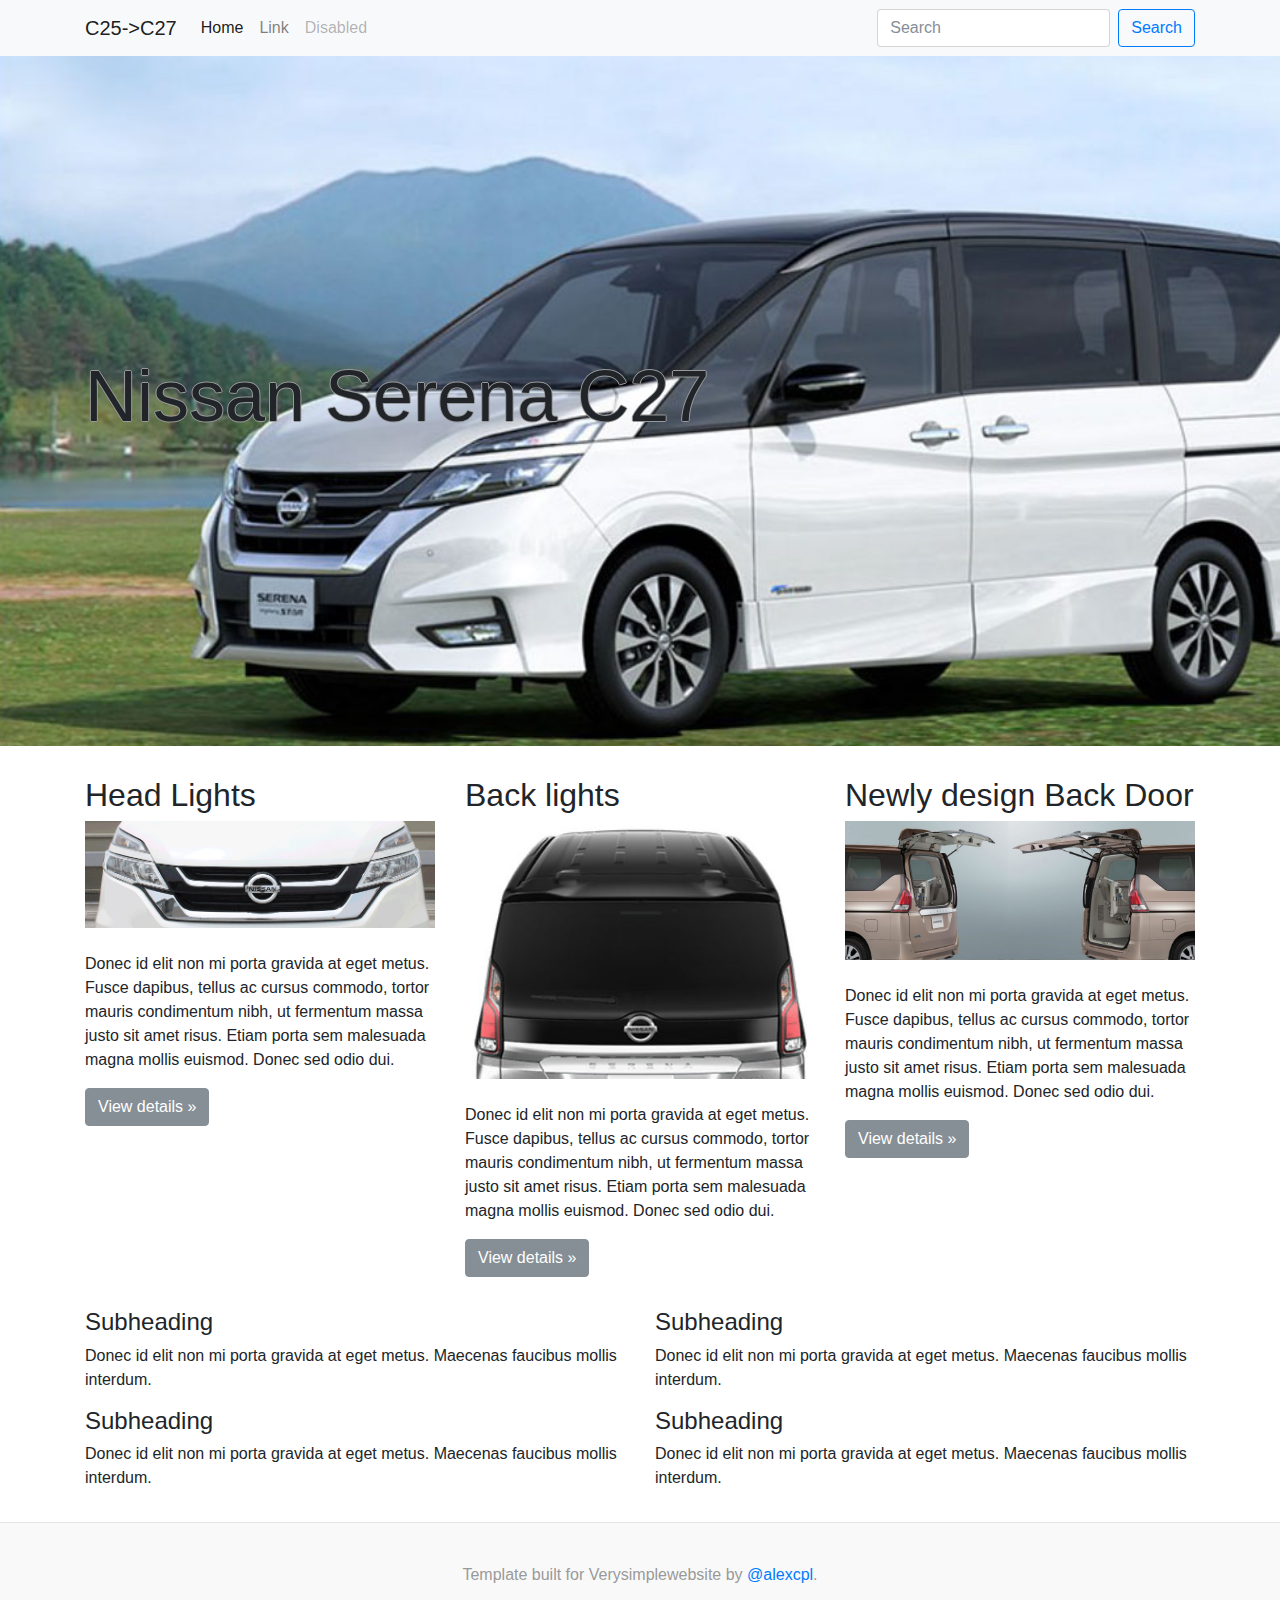
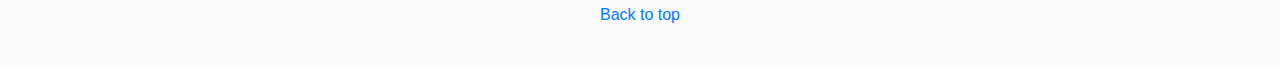
==== commit 03eb83bd: "added c27 head light, back light and back door" ====
--- a/index.html
+++ b/index.html
@@ -62,16 +62,19 @@
           <div class="row">
             <div class="col">
               <h2>Head Lights</h2>
+              <img src="./img/c27-head-light.jpg" alt="c27 head light"><br>
               <p>Donec id elit non mi porta gravida at eget metus. Fusce dapibus, tellus ac cursus commodo, tortor mauris condimentum nibh, ut fermentum massa justo sit amet risus. Etiam porta sem malesuada magna mollis euismod. Donec sed odio dui. </p>
               <p><a class="btn btn-secondary" href="#" role="button">View details &raquo;</a></p>
             </div>
             <div class="col">
-              <h2>Heading</h2>
+              <h2>Back lights</h2>
+              <img src="./img/c27-back.jpg" alt="c27 back"><br>
               <p>Donec id elit non mi porta gravida at eget metus. Fusce dapibus, tellus ac cursus commodo, tortor mauris condimentum nibh, ut fermentum massa justo sit amet risus. Etiam porta sem malesuada magna mollis euismod. Donec sed odio dui. </p>
               <p><a class="btn btn-secondary" href="#" role="button">View details &raquo;</a></p>
             </div>
             <div class="col">
-              <h2>Heading</h2>
+              <h2>Newly design Back Door</h2>
+              <img src="./img/c27-back-door.jpg" alt="Newly design back door"><br>
               <p>Donec id elit non mi porta gravida at eget metus. Fusce dapibus, tellus ac cursus commodo, tortor mauris condimentum nibh, ut fermentum massa justo sit amet risus. Etiam porta sem malesuada magna mollis euismod. Donec sed odio dui. </p>
               <p><a class="btn btn-secondary" href="#" role="button">View details &raquo;</a></p>
             </div>
--- a/css/style.min.css
+++ b/css/style.min.css
@@ -3,5 +3,5 @@
  * Copyright 2011-2017 The Bootstrap Authors
  * Copyright 2011-2017 Twitter, Inc.
  * Licensed under MIT (https://github.com/twbs/bootstrap/blob/master/LICENSE)
- */@media print{*,*::before,*::after{text-shadow:none !important;box-shadow:none !important}a,a:visited{text-decoration:underline}abbr[title]::after{content:" (" attr(title) ")"}pre{white-space:pre-wrap !important}pre,blockquote{border:1px solid #999;page-break-inside:avoid}thead{display:table-header-group}tr,img{page-break-inside:avoid}p,h2,h3{orphans:3;widows:3}h2,h3{page-break-after:avoid}.navbar{display:none}.badge{border:1px solid #000}.table{border-collapse:collapse !important}.table td,.table th{background-color:#fff !important}.table-bordered th,.table-bordered td{border:1px solid #ddd !important}}html{box-sizing:border-box;font-family:sans-serif;line-height:1.15;-webkit-text-size-adjust:100%;-ms-text-size-adjust:100%;-ms-overflow-style:scrollbar;-webkit-tap-highlight-color:transparent}*,*::before,*::after{box-sizing:inherit}@-ms-viewport{width:device-width}article,aside,dialog,figcaption,figure,footer,header,hgroup,main,nav,section{display:block}body{margin:0;font-family:-apple-system, BlinkMacSystemFont, "Segoe UI", Roboto, "Helvetica Neue", Arial, sans-serif;font-size:1rem;font-weight:normal;line-height:1.5;color:#212529;background-color:#fff}[tabindex="-1"]:focus{outline:none !important}hr{box-sizing:content-box;height:0;overflow:visible}h1,h2,h3,h4,h5,h6{margin-top:0;margin-bottom:.5rem}p{margin-top:0;margin-bottom:1rem}abbr[title],abbr[data-original-title]{text-decoration:underline;-webkit-text-decoration:underline dotted;text-decoration:underline dotted;cursor:help;border-bottom:0}address{margin-bottom:1rem;font-style:normal;line-height:inherit}ol,ul,dl{margin-top:0;margin-bottom:1rem}ol ol,ul ul,ol ul,ul ol{margin-bottom:0}dt{font-weight:bold}dd{margin-bottom:.5rem;margin-left:0}blockquote{margin:0 0 1rem}dfn{font-style:italic}b,strong{font-weight:bolder}small{font-size:80%}sub,sup{position:relative;font-size:75%;line-height:0;vertical-align:baseline}sub{bottom:-.25em}sup{top:-.5em}a{color:#007bff;text-decoration:none;background-color:transparent;-webkit-text-decoration-skip:objects}a:hover{color:#0056b3;text-decoration:underline}a:not([href]):not([tabindex]){color:inherit;text-decoration:none}a:not([href]):not([tabindex]):focus,a:not([href]):not([tabindex]):hover{color:inherit;text-decoration:none}a:not([href]):not([tabindex]):focus{outline:0}pre,code,kbd,samp{font-family:monospace, monospace;font-size:1em}pre{margin-top:0;margin-bottom:1rem;overflow:auto}figure{margin:0 0 1rem}img{vertical-align:middle;border-style:none}svg:not(:root){overflow:hidden}a,area,button,[role="button"],input,label,select,summary,textarea{-ms-touch-action:manipulation;touch-action:manipulation}table{border-collapse:collapse}caption{padding-top:0.75rem;padding-bottom:0.75rem;color:#868e96;text-align:left;caption-side:bottom}th{text-align:left}label{display:inline-block;margin-bottom:.5rem}button:focus{outline:1px dotted;outline:5px auto -webkit-focus-ring-color}input,button,select,optgroup,textarea{margin:0;font-family:inherit;font-size:inherit;line-height:inherit}button,input{overflow:visible}button,select{text-transform:none}button,html [type="button"],[type="reset"],[type="submit"]{-webkit-appearance:button}button::-moz-focus-inner,[type="button"]::-moz-focus-inner,[type="reset"]::-moz-focus-inner,[type="submit"]::-moz-focus-inner{padding:0;border-style:none}input[type="radio"],input[type="checkbox"]{box-sizing:border-box;padding:0}input[type="date"],input[type="time"],input[type="datetime-local"],input[type="month"]{-webkit-appearance:listbox}textarea{overflow:auto;resize:vertical}fieldset{min-width:0;padding:0;margin:0;border:0}legend{display:block;width:100%;max-width:100%;padding:0;margin-bottom:.5rem;font-size:1.5rem;line-height:inherit;color:inherit;white-space:normal}progress{vertical-align:baseline}[type="number"]::-webkit-inner-spin-button,[type="number"]::-webkit-outer-spin-button{height:auto}[type="search"]{outline-offset:-2px;-webkit-appearance:none}[type="search"]::-webkit-search-cancel-button,[type="search"]::-webkit-search-decoration{-webkit-appearance:none}::-webkit-file-upload-button{font:inherit;-webkit-appearance:button}output{display:inline-block}summary{display:list-item}template{display:none}[hidden]{display:none !important}h1,h2,h3,h4,h5,h6,.h1,.h2,.h3,.h4,.h5,.h6{margin-bottom:0.5rem;font-family:inherit;font-weight:500;line-height:1.1;color:inherit}h1,.h1{font-size:2.5rem}h2,.h2{font-size:2rem}h3,.h3{font-size:1.75rem}h4,.h4{font-size:1.5rem}h5,.h5{font-size:1.25rem}h6,.h6{font-size:1rem}.lead{font-size:1.25rem;font-weight:300}.display-1{font-size:6rem;font-weight:300;line-height:1.1}.display-2{font-size:5.5rem;font-weight:300;line-height:1.1}.display-3{font-size:4.5rem;font-weight:300;line-height:1.1}.display-4{font-size:3.5rem;font-weight:300;line-height:1.1}hr{margin-top:1rem;margin-bottom:1rem;border:0;border-top:1px solid rgba(0,0,0,0.1)}small,.small{font-size:80%;font-weight:normal}mark,.mark{padding:0.2em;background-color:#fcf8e3}.list-unstyled{padding-left:0;list-style:none}.list-inline{padding-left:0;list-style:none}.list-inline-item{display:inline-block}.list-inline-item:not(:last-child){margin-right:5px}.initialism{font-size:90%;text-transform:uppercase}.blockquote{margin-bottom:1rem;font-size:1.25rem}.blockquote-footer{display:block;font-size:80%;color:#868e96}.blockquote-footer::before{content:"\2014 \00A0"}.img-fluid{max-width:100%;height:auto}.img-thumbnail{padding:0.25rem;background-color:#fff;border:1px solid #ddd;border-radius:0.25rem;transition:all 0.2s ease-in-out;max-width:100%;height:auto}.figure{display:inline-block}.figure-img{margin-bottom:0.5rem;line-height:1}.figure-caption{font-size:90%;color:#868e96}code,kbd,pre,samp{font-family:Menlo, Monaco, Consolas, "Liberation Mono", "Courier New", monospace}code{padding:0.2rem 0.4rem;font-size:90%;color:#bd4147;background-color:#f8f9fa;border-radius:0.25rem}a>code{padding:0;color:inherit;background-color:inherit}kbd{padding:0.2rem 0.4rem;font-size:90%;color:#fff;background-color:#212529;border-radius:0.2rem}kbd kbd{padding:0;font-size:100%;font-weight:bold}pre{display:block;margin-top:0;margin-bottom:1rem;font-size:90%;color:#212529}pre code{padding:0;font-size:inherit;color:inherit;background-color:transparent;border-radius:0}.pre-scrollable{max-height:340px;overflow-y:scroll}.container{margin-right:auto;margin-left:auto;padding-right:15px;padding-left:15px;width:100%}@media (min-width: 576px){.container{max-width:540px}}@media (min-width: 768px){.container{max-width:720px}}@media (min-width: 992px){.container{max-width:960px}}@media (min-width: 1200px){.container{max-width:1140px}}.container-fluid{width:100%;margin-right:auto;margin-left:auto;padding-right:15px;padding-left:15px;width:100%}.row{display:-ms-flexbox;display:flex;-ms-flex-wrap:wrap;flex-wrap:wrap;margin-right:-15px;margin-left:-15px}.no-gutters{margin-right:0;margin-left:0}.no-gutters>.col,.no-gutters>[class*="col-"]{padding-right:0;padding-left:0}.col-1,.col-2,.col-3,.col-4,.col-5,.col-6,.col-7,.col-8,.col-9,.col-10,.col-11,.col-12,.col,.col-auto,.col-sm-1,.col-sm-2,.col-sm-3,.col-sm-4,.col-sm-5,.col-sm-6,.col-sm-7,.col-sm-8,.col-sm-9,.col-sm-10,.col-sm-11,.col-sm-12,.col-sm,.col-sm-auto,.col-md-1,.col-md-2,.col-md-3,.col-md-4,.col-md-5,.col-md-6,.col-md-7,.col-md-8,.col-md-9,.col-md-10,.col-md-11,.col-md-12,.col-md,.col-md-auto,.col-lg-1,.col-lg-2,.col-lg-3,.col-lg-4,.col-lg-5,.col-lg-6,.col-lg-7,.col-lg-8,.col-lg-9,.col-lg-10,.col-lg-11,.col-lg-12,.col-lg,.col-lg-auto,.col-xl-1,.col-xl-2,.col-xl-3,.col-xl-4,.col-xl-5,.col-xl-6,.col-xl-7,.col-xl-8,.col-xl-9,.col-xl-10,.col-xl-11,.col-xl-12,.col-xl,.col-xl-auto{position:relative;width:100%;min-height:1px;padding-right:15px;padding-left:15px}.col{-ms-flex-preferred-size:0;flex-basis:0;-ms-flex-positive:1;flex-grow:1;max-width:100%}.col-auto{-ms-flex:0 0 auto;flex:0 0 auto;width:auto;max-width:none}.col-1{-ms-flex:0 0 8.333333%;flex:0 0 8.333333%;max-width:8.333333%}.col-2{-ms-flex:0 0 16.666667%;flex:0 0 16.666667%;max-width:16.666667%}.col-3{-ms-flex:0 0 25%;flex:0 0 25%;max-width:25%}.col-4{-ms-flex:0 0 33.333333%;flex:0 0 33.333333%;max-width:33.333333%}.col-5{-ms-flex:0 0 41.666667%;flex:0 0 41.666667%;max-width:41.666667%}.col-6{-ms-flex:0 0 50%;flex:0 0 50%;max-width:50%}.col-7{-ms-flex:0 0 58.333333%;flex:0 0 58.333333%;max-width:58.333333%}.col-8{-ms-flex:0 0 66.666667%;flex:0 0 66.666667%;max-width:66.666667%}.col-9{-ms-flex:0 0 75%;flex:0 0 75%;max-width:75%}.col-10{-ms-flex:0 0 83.333333%;flex:0 0 83.333333%;max-width:83.333333%}.col-11{-ms-flex:0 0 91.666667%;flex:0 0 91.666667%;max-width:91.666667%}.col-12{-ms-flex:0 0 100%;flex:0 0 100%;max-width:100%}.order-1{-ms-flex-order:1;order:1}.order-2{-ms-flex-order:2;order:2}.order-3{-ms-flex-order:3;order:3}.order-4{-ms-flex-order:4;order:4}.order-5{-ms-flex-order:5;order:5}.order-6{-ms-flex-order:6;order:6}.order-7{-ms-flex-order:7;order:7}.order-8{-ms-flex-order:8;order:8}.order-9{-ms-flex-order:9;order:9}.order-10{-ms-flex-order:10;order:10}.order-11{-ms-flex-order:11;order:11}.order-12{-ms-flex-order:12;order:12}@media (min-width: 576px){.col-sm{-ms-flex-preferred-size:0;flex-basis:0;-ms-flex-positive:1;flex-grow:1;max-width:100%}.col-sm-auto{-ms-flex:0 0 auto;flex:0 0 auto;width:auto;max-width:none}.col-sm-1{-ms-flex:0 0 8.333333%;flex:0 0 8.333333%;max-width:8.333333%}.col-sm-2{-ms-flex:0 0 16.666667%;flex:0 0 16.666667%;max-width:16.666667%}.col-sm-3{-ms-flex:0 0 25%;flex:0 0 25%;max-width:25%}.col-sm-4{-ms-flex:0 0 33.333333%;flex:0 0 33.333333%;max-width:33.333333%}.col-sm-5{-ms-flex:0 0 41.666667%;flex:0 0 41.666667%;max-width:41.666667%}.col-sm-6{-ms-flex:0 0 50%;flex:0 0 50%;max-width:50%}.col-sm-7{-ms-flex:0 0 58.333333%;flex:0 0 58.333333%;max-width:58.333333%}.col-sm-8{-ms-flex:0 0 66.666667%;flex:0 0 66.666667%;max-width:66.666667%}.col-sm-9{-ms-flex:0 0 75%;flex:0 0 75%;max-width:75%}.col-sm-10{-ms-flex:0 0 83.333333%;flex:0 0 83.333333%;max-width:83.333333%}.col-sm-11{-ms-flex:0 0 91.666667%;flex:0 0 91.666667%;max-width:91.666667%}.col-sm-12{-ms-flex:0 0 100%;flex:0 0 100%;max-width:100%}.order-sm-1{-ms-flex-order:1;order:1}.order-sm-2{-ms-flex-order:2;order:2}.order-sm-3{-ms-flex-order:3;order:3}.order-sm-4{-ms-flex-order:4;order:4}.order-sm-5{-ms-flex-order:5;order:5}.order-sm-6{-ms-flex-order:6;order:6}.order-sm-7{-ms-flex-order:7;order:7}.order-sm-8{-ms-flex-order:8;order:8}.order-sm-9{-ms-flex-order:9;order:9}.order-sm-10{-ms-flex-order:10;order:10}.order-sm-11{-ms-flex-order:11;order:11}.order-sm-12{-ms-flex-order:12;order:12}}@media (min-width: 768px){.col-md{-ms-flex-preferred-size:0;flex-basis:0;-ms-flex-positive:1;flex-grow:1;max-width:100%}.col-md-auto{-ms-flex:0 0 auto;flex:0 0 auto;width:auto;max-width:none}.col-md-1{-ms-flex:0 0 8.333333%;flex:0 0 8.333333%;max-width:8.333333%}.col-md-2{-ms-flex:0 0 16.666667%;flex:0 0 16.666667%;max-width:16.666667%}.col-md-3{-ms-flex:0 0 25%;flex:0 0 25%;max-width:25%}.col-md-4{-ms-flex:0 0 33.333333%;flex:0 0 33.333333%;max-width:33.333333%}.col-md-5{-ms-flex:0 0 41.666667%;flex:0 0 41.666667%;max-width:41.666667%}.col-md-6{-ms-flex:0 0 50%;flex:0 0 50%;max-width:50%}.col-md-7{-ms-flex:0 0 58.333333%;flex:0 0 58.333333%;max-width:58.333333%}.col-md-8{-ms-flex:0 0 66.666667%;flex:0 0 66.666667%;max-width:66.666667%}.col-md-9{-ms-flex:0 0 75%;flex:0 0 75%;max-width:75%}.col-md-10{-ms-flex:0 0 83.333333%;flex:0 0 83.333333%;max-width:83.333333%}.col-md-11{-ms-flex:0 0 91.666667%;flex:0 0 91.666667%;max-width:91.666667%}.col-md-12{-ms-flex:0 0 100%;flex:0 0 100%;max-width:100%}.order-md-1{-ms-flex-order:1;order:1}.order-md-2{-ms-flex-order:2;order:2}.order-md-3{-ms-flex-order:3;order:3}.order-md-4{-ms-flex-order:4;order:4}.order-md-5{-ms-flex-order:5;order:5}.order-md-6{-ms-flex-order:6;order:6}.order-md-7{-ms-flex-order:7;order:7}.order-md-8{-ms-flex-order:8;order:8}.order-md-9{-ms-flex-order:9;order:9}.order-md-10{-ms-flex-order:10;order:10}.order-md-11{-ms-flex-order:11;order:11}.order-md-12{-ms-flex-order:12;order:12}}@media (min-width: 992px){.col-lg{-ms-flex-preferred-size:0;flex-basis:0;-ms-flex-positive:1;flex-grow:1;max-width:100%}.col-lg-auto{-ms-flex:0 0 auto;flex:0 0 auto;width:auto;max-width:none}.col-lg-1{-ms-flex:0 0 8.333333%;flex:0 0 8.333333%;max-width:8.333333%}.col-lg-2{-ms-flex:0 0 16.666667%;flex:0 0 16.666667%;max-width:16.666667%}.col-lg-3{-ms-flex:0 0 25%;flex:0 0 25%;max-width:25%}.col-lg-4{-ms-flex:0 0 33.333333%;flex:0 0 33.333333%;max-width:33.333333%}.col-lg-5{-ms-flex:0 0 41.666667%;flex:0 0 41.666667%;max-width:41.666667%}.col-lg-6{-ms-flex:0 0 50%;flex:0 0 50%;max-width:50%}.col-lg-7{-ms-flex:0 0 58.333333%;flex:0 0 58.333333%;max-width:58.333333%}.col-lg-8{-ms-flex:0 0 66.666667%;flex:0 0 66.666667%;max-width:66.666667%}.col-lg-9{-ms-flex:0 0 75%;flex:0 0 75%;max-width:75%}.col-lg-10{-ms-flex:0 0 83.333333%;flex:0 0 83.333333%;max-width:83.333333%}.col-lg-11{-ms-flex:0 0 91.666667%;flex:0 0 91.666667%;max-width:91.666667%}.col-lg-12{-ms-flex:0 0 100%;flex:0 0 100%;max-width:100%}.order-lg-1{-ms-flex-order:1;order:1}.order-lg-2{-ms-flex-order:2;order:2}.order-lg-3{-ms-flex-order:3;order:3}.order-lg-4{-ms-flex-order:4;order:4}.order-lg-5{-ms-flex-order:5;order:5}.order-lg-6{-ms-flex-order:6;order:6}.order-lg-7{-ms-flex-order:7;order:7}.order-lg-8{-ms-flex-order:8;order:8}.order-lg-9{-ms-flex-order:9;order:9}.order-lg-10{-ms-flex-order:10;order:10}.order-lg-11{-ms-flex-order:11;order:11}.order-lg-12{-ms-flex-order:12;order:12}}@media (min-width: 1200px){.col-xl{-ms-flex-preferred-size:0;flex-basis:0;-ms-flex-positive:1;flex-grow:1;max-width:100%}.col-xl-auto{-ms-flex:0 0 auto;flex:0 0 auto;width:auto;max-width:none}.col-xl-1{-ms-flex:0 0 8.333333%;flex:0 0 8.333333%;max-width:8.333333%}.col-xl-2{-ms-flex:0 0 16.666667%;flex:0 0 16.666667%;max-width:16.666667%}.col-xl-3{-ms-flex:0 0 25%;flex:0 0 25%;max-width:25%}.col-xl-4{-ms-flex:0 0 33.333333%;flex:0 0 33.333333%;max-width:33.333333%}.col-xl-5{-ms-flex:0 0 41.666667%;flex:0 0 41.666667%;max-width:41.666667%}.col-xl-6{-ms-flex:0 0 50%;flex:0 0 50%;max-width:50%}.col-xl-7{-ms-flex:0 0 58.333333%;flex:0 0 58.333333%;max-width:58.333333%}.col-xl-8{-ms-flex:0 0 66.666667%;flex:0 0 66.666667%;max-width:66.666667%}.col-xl-9{-ms-flex:0 0 75%;flex:0 0 75%;max-width:75%}.col-xl-10{-ms-flex:0 0 83.333333%;flex:0 0 83.333333%;max-width:83.333333%}.col-xl-11{-ms-flex:0 0 91.666667%;flex:0 0 91.666667%;max-width:91.666667%}.col-xl-12{-ms-flex:0 0 100%;flex:0 0 100%;max-width:100%}.order-xl-1{-ms-flex-order:1;order:1}.order-xl-2{-ms-flex-order:2;order:2}.order-xl-3{-ms-flex-order:3;order:3}.order-xl-4{-ms-flex-order:4;order:4}.order-xl-5{-ms-flex-order:5;order:5}.order-xl-6{-ms-flex-order:6;order:6}.order-xl-7{-ms-flex-order:7;order:7}.order-xl-8{-ms-flex-order:8;order:8}.order-xl-9{-ms-flex-order:9;order:9}.order-xl-10{-ms-flex-order:10;order:10}.order-xl-11{-ms-flex-order:11;order:11}.order-xl-12{-ms-flex-order:12;order:12}}.table{width:100%;max-width:100%;margin-bottom:1rem;background-color:transparent}.table th,.table td{padding:0.75rem;vertical-align:top;border-top:1px solid #e9ecef}.table thead th{vertical-align:bottom;border-bottom:2px solid #e9ecef}.table tbody+tbody{border-top:2px solid #e9ecef}.table .table{background-color:#fff}.table-sm th,.table-sm td{padding:0.3rem}.table-bordered{border:1px solid #e9ecef}.table-bordered th,.table-bordered td{border:1px solid #e9ecef}.table-bordered thead th,.table-bordered thead td{border-bottom-width:2px}.table-striped tbody tr:nth-of-type(odd){background-color:rgba(0,0,0,0.05)}.table-hover tbody tr:hover{background-color:rgba(0,0,0,0.075)}.table-primary,.table-primary>th,.table-primary>td{background-color:#b8daff}.table-hover .table-primary:hover{background-color:#9fcdff}.table-hover .table-primary:hover>td,.table-hover .table-primary:hover>th{background-color:#9fcdff}.table-secondary,.table-secondary>th,.table-secondary>td{background-color:#dddfe2}.table-hover .table-secondary:hover{background-color:#cfd2d6}.table-hover .table-secondary:hover>td,.table-hover .table-secondary:hover>th{background-color:#cfd2d6}.table-success,.table-success>th,.table-success>td{background-color:#c3e6cb}.table-hover .table-success:hover{background-color:#b1dfbb}.table-hover .table-success:hover>td,.table-hover .table-success:hover>th{background-color:#b1dfbb}.table-info,.table-info>th,.table-info>td{background-color:#bee5eb}.table-hover .table-info:hover{background-color:#abdde5}.table-hover .table-info:hover>td,.table-hover .table-info:hover>th{background-color:#abdde5}.table-warning,.table-warning>th,.table-warning>td{background-color:#ffeeba}.table-hover .table-warning:hover{background-color:#ffe8a1}.table-hover .table-warning:hover>td,.table-hover .table-warning:hover>th{background-color:#ffe8a1}.table-danger,.table-danger>th,.table-danger>td{background-color:#f5c6cb}.table-hover .table-danger:hover{background-color:#f1b0b7}.table-hover .table-danger:hover>td,.table-hover .table-danger:hover>th{background-color:#f1b0b7}.table-light,.table-light>th,.table-light>td{background-color:#fdfdfe}.table-hover .table-light:hover{background-color:#ececf6}.table-hover .table-light:hover>td,.table-hover .table-light:hover>th{background-color:#ececf6}.table-dark,.table-dark>th,.table-dark>td{background-color:#c6c8ca}.table-hover .table-dark:hover{background-color:#b9bbbe}.table-hover .table-dark:hover>td,.table-hover .table-dark:hover>th{background-color:#b9bbbe}.table-active,.table-active>th,.table-active>td{background-color:rgba(0,0,0,0.075)}.table-hover .table-active:hover{background-color:rgba(0,0,0,0.075)}.table-hover .table-active:hover>td,.table-hover .table-active:hover>th{background-color:rgba(0,0,0,0.075)}.thead-inverse th{color:#fff;background-color:#212529}.thead-default th{color:#495057;background-color:#e9ecef}.table-inverse{color:#fff;background-color:#212529}.table-inverse th,.table-inverse td,.table-inverse thead th{border-color:#32383e}.table-inverse.table-bordered{border:0}.table-inverse.table-striped tbody tr:nth-of-type(odd){background-color:rgba(255,255,255,0.05)}.table-inverse.table-hover tbody tr:hover{background-color:rgba(255,255,255,0.075)}@media (max-width: 991px){.table-responsive{display:block;width:100%;overflow-x:auto;-ms-overflow-style:-ms-autohiding-scrollbar}.table-responsive.table-bordered{border:0}}.form-control{display:block;width:100%;padding:0.5rem 0.75rem;font-size:1rem;line-height:1.25;color:#495057;background-color:#fff;background-image:none;background-clip:padding-box;border:1px solid rgba(0,0,0,0.15);border-radius:0.25rem;transition:border-color ease-in-out 0.15s, box-shadow ease-in-out 0.15s}.form-control::-ms-expand{background-color:transparent;border:0}.form-control:focus{color:#495057;background-color:#fff;border-color:#80bdff;outline:none}.form-control::-webkit-input-placeholder{color:#868e96;opacity:1}.form-control:-ms-input-placeholder{color:#868e96;opacity:1}.form-control::placeholder{color:#868e96;opacity:1}.form-control:disabled,.form-control[readonly]{background-color:#e9ecef;opacity:1}select.form-control:not([size]):not([multiple]){height:calc(2.25rem + 2px)}select.form-control:focus::-ms-value{color:#495057;background-color:#fff}.form-control-file,.form-control-range{display:block}.col-form-label{padding-top:calc(0.5rem - 1px * 2);padding-bottom:calc(0.5rem - 1px * 2);margin-bottom:0}.col-form-label-lg{padding-top:calc(0.5rem - 1px * 2);padding-bottom:calc(0.5rem - 1px * 2);font-size:1.25rem}.col-form-label-sm{padding-top:calc(0.25rem - 1px * 2);padding-bottom:calc(0.25rem - 1px * 2);font-size:0.875rem}.col-form-legend{padding-top:0.5rem;padding-bottom:0.5rem;margin-bottom:0;font-size:1rem}.form-control-plaintext{padding-top:0.5rem;padding-bottom:0.5rem;margin-bottom:0;line-height:1.25;border:solid transparent;border-width:1px 0}.form-control-plaintext.form-control-sm,.input-group-sm>.form-control-plaintext.form-control,.input-group-sm>.form-control-plaintext.input-group-addon,.input-group-sm>.input-group-btn>.form-control-plaintext.btn,.form-control-plaintext.form-control-lg,.input-group-lg>.form-control-plaintext.form-control,.input-group-lg>.form-control-plaintext.input-group-addon,.input-group-lg>.input-group-btn>.form-control-plaintext.btn{padding-right:0;padding-left:0}.form-control-sm,.input-group-sm>.form-control,.input-group-sm>.input-group-addon,.input-group-sm>.input-group-btn>.btn{padding:0.25rem 0.5rem;font-size:0.875rem;line-height:1.5;border-radius:0.2rem}select.form-control-sm:not([size]):not([multiple]),.input-group-sm>select.form-control:not([size]):not([multiple]),.input-group-sm>select.input-group-addon:not([size]):not([multiple]),.input-group-sm>.input-group-btn>select.btn:not([size]):not([multiple]){height:calc(1.8125rem + 2px)}.form-control-lg,.input-group-lg>.form-control,.input-group-lg>.input-group-addon,.input-group-lg>.input-group-btn>.btn{padding:0.5rem 1rem;font-size:1.25rem;line-height:1.5;border-radius:0.3rem}select.form-control-lg:not([size]):not([multiple]),.input-group-lg>select.form-control:not([size]):not([multiple]),.input-group-lg>select.input-group-addon:not([size]):not([multiple]),.input-group-lg>.input-group-btn>select.btn:not([size]):not([multiple]){height:calc(2.3125rem + 2px)}.form-group{margin-bottom:1rem}.form-text{display:block;margin-top:0.25rem}.form-row{display:-ms-flexbox;display:flex;-ms-flex-wrap:wrap;flex-wrap:wrap;margin-right:-5px;margin-left:-5px}.form-row>.col,.form-row>[class*="col-"]{padding-right:5px;padding-left:5px}.form-check{position:relative;display:block;margin-bottom:0.5rem}.form-check.disabled .form-check-label{color:#868e96}.form-check-label{padding-left:1.25rem;margin-bottom:0}.form-check-input{position:absolute;margin-top:0.25rem;margin-left:-1.25rem}.form-check-input:only-child{position:static}.form-check-inline{display:inline-block}.form-check-inline .form-check-label{vertical-align:middle}.form-check-inline+.form-check-inline{margin-left:0.75rem}.invalid-feedback{display:none;margin-top:.25rem;font-size:.875rem;color:#dc3545}.invalid-tooltip{position:absolute;top:100%;z-index:5;display:none;width:250px;padding:.5rem;margin-top:.1rem;font-size:.875rem;line-height:1;color:#fff;background-color:rgba(220,53,69,0.8);border-radius:.2rem}.was-validated .form-control:valid,.form-control.is-valid,.was-validated .custom-select:valid,.custom-select.is-valid{border-color:#28a745}.was-validated .form-control:valid:focus,.form-control.is-valid:focus,.was-validated .custom-select:valid:focus,.custom-select.is-valid:focus{box-shadow:0 0 0 0.2rem rgba(40,167,69,0.25)}.was-validated .form-control:valid ~ .invalid-feedback,.was-validated .form-control:valid ~ .invalid-tooltip,.form-control.is-valid ~ .invalid-feedback,.form-control.is-valid ~ .invalid-tooltip,.was-validated .custom-select:valid ~ .invalid-feedback,.was-validated .custom-select:valid ~ .invalid-tooltip,.custom-select.is-valid ~ .invalid-feedback,.custom-select.is-valid ~ .invalid-tooltip{display:block}.was-validated .form-check-input:valid+.form-check-label,.form-check-input.is-valid+.form-check-label{color:#28a745}.was-validated .custom-control-input:valid ~ .custom-control-indicator,.custom-control-input.is-valid ~ .custom-control-indicator{background-color:rgba(40,167,69,0.25)}.was-validated .custom-control-input:valid ~ .custom-control-description,.custom-control-input.is-valid ~ .custom-control-description{color:#28a745}.was-validated .custom-file-input:valid ~ .custom-file-control,.custom-file-input.is-valid ~ .custom-file-control{border-color:#28a745}.was-validated .custom-file-input:valid ~ .custom-file-control::before,.custom-file-input.is-valid ~ .custom-file-control::before{border-color:inherit}.was-validated .custom-file-input:valid:focus,.custom-file-input.is-valid:focus{box-shadow:0 0 0 0.2rem rgba(40,167,69,0.25)}.was-validated .form-control:invalid,.form-control.is-invalid,.was-validated .custom-select:invalid,.custom-select.is-invalid{border-color:#dc3545}.was-validated .form-control:invalid:focus,.form-control.is-invalid:focus,.was-validated .custom-select:invalid:focus,.custom-select.is-invalid:focus{box-shadow:0 0 0 0.2rem rgba(220,53,69,0.25)}.was-validated .form-control:invalid ~ .invalid-feedback,.was-validated .form-control:invalid ~ .invalid-tooltip,.form-control.is-invalid ~ .invalid-feedback,.form-control.is-invalid ~ .invalid-tooltip,.was-validated .custom-select:invalid ~ .invalid-feedback,.was-validated .custom-select:invalid ~ .invalid-tooltip,.custom-select.is-invalid ~ .invalid-feedback,.custom-select.is-invalid ~ .invalid-tooltip{display:block}.was-validated .form-check-input:invalid+.form-check-label,.form-check-input.is-invalid+.form-check-label{color:#dc3545}.was-validated .custom-control-input:invalid ~ .custom-control-indicator,.custom-control-input.is-invalid ~ .custom-control-indicator{background-color:rgba(220,53,69,0.25)}.was-validated .custom-control-input:invalid ~ .custom-control-description,.custom-control-input.is-invalid ~ .custom-control-description{color:#dc3545}.was-validated .custom-file-input:invalid ~ .custom-file-control,.custom-file-input.is-invalid ~ .custom-file-control{border-color:#dc3545}.was-validated .custom-file-input:invalid ~ .custom-file-control::before,.custom-file-input.is-invalid ~ .custom-file-control::before{border-color:inherit}.was-validated .custom-file-input:invalid:focus,.custom-file-input.is-invalid:focus{box-shadow:0 0 0 0.2rem rgba(220,53,69,0.25)}.form-inline{display:-ms-flexbox;display:flex;-ms-flex-flow:row wrap;flex-flow:row wrap;-ms-flex-align:center;align-items:center}.form-inline .form-check{width:100%}@media (min-width: 576px){.form-inline label{display:-ms-flexbox;display:flex;-ms-flex-align:center;align-items:center;-ms-flex-pack:center;justify-content:center;margin-bottom:0}.form-inline .form-group{display:-ms-flexbox;display:flex;-ms-flex:0 0 auto;flex:0 0 auto;-ms-flex-flow:row wrap;flex-flow:row wrap;-ms-flex-align:center;align-items:center;margin-bottom:0}.form-inline .form-control{display:inline-block;width:auto;vertical-align:middle}.form-inline .form-control-plaintext{display:inline-block}.form-inline .input-group{width:auto}.form-inline .form-control-label{margin-bottom:0;vertical-align:middle}.form-inline .form-check{display:-ms-flexbox;display:flex;-ms-flex-align:center;align-items:center;-ms-flex-pack:center;justify-content:center;width:auto;margin-top:0;margin-bottom:0}.form-inline .form-check-label{padding-left:0}.form-inline .form-check-input{position:relative;margin-top:0;margin-right:0.25rem;margin-left:0}.form-inline .custom-control{display:-ms-flexbox;display:flex;-ms-flex-align:center;align-items:center;-ms-flex-pack:center;justify-content:center;padding-left:0}.form-inline .custom-control-indicator{position:static;display:inline-block;margin-right:0.25rem;vertical-align:text-bottom}.form-inline .has-feedback .form-control-feedback{top:0}}.btn{display:inline-block;font-weight:normal;text-align:center;white-space:nowrap;vertical-align:middle;-webkit-user-select:none;-moz-user-select:none;-ms-user-select:none;user-select:none;border:1px solid transparent;padding:0.5rem 0.75rem;font-size:1rem;line-height:1.25;border-radius:0.25rem;transition:all 0.15s ease-in-out}.btn:focus,.btn:hover{text-decoration:none}.btn:focus,.btn.focus{outline:0;box-shadow:0 0 0 3px rgba(0,123,255,0.25)}.btn.disabled,.btn:disabled{opacity:.65}.btn:active,.btn.active{background-image:none}a.btn.disabled,fieldset[disabled] a.btn{pointer-events:none}.btn-primary{color:#fff;background-color:#007bff;border-color:#007bff}.btn-primary:hover{color:#fff;background-color:#0069d9;border-color:#0062cc}.btn-primary:focus,.btn-primary.focus{box-shadow:0 0 0 3px rgba(0,123,255,0.5)}.btn-primary.disabled,.btn-primary:disabled{background-color:#007bff;border-color:#007bff}.btn-primary:active,.btn-primary.active,.show>.btn-primary.dropdown-toggle{background-color:#0069d9;background-image:none;border-color:#0062cc}.btn-secondary{color:#fff;background-color:#868e96;border-color:#868e96}.btn-secondary:hover{color:#fff;background-color:#727b84;border-color:#6c757d}.btn-secondary:focus,.btn-secondary.focus{box-shadow:0 0 0 3px rgba(134,142,150,0.5)}.btn-secondary.disabled,.btn-secondary:disabled{background-color:#868e96;border-color:#868e96}.btn-secondary:active,.btn-secondary.active,.show>.btn-secondary.dropdown-toggle{background-color:#727b84;background-image:none;border-color:#6c757d}.btn-success{color:#fff;background-color:#28a745;border-color:#28a745}.btn-success:hover{color:#fff;background-color:#218838;border-color:#1e7e34}.btn-success:focus,.btn-success.focus{box-shadow:0 0 0 3px rgba(40,167,69,0.5)}.btn-success.disabled,.btn-success:disabled{background-color:#28a745;border-color:#28a745}.btn-success:active,.btn-success.active,.show>.btn-success.dropdown-toggle{background-color:#218838;background-image:none;border-color:#1e7e34}.btn-info{color:#fff;background-color:#17a2b8;border-color:#17a2b8}.btn-info:hover{color:#fff;background-color:#138496;border-color:#117a8b}.btn-info:focus,.btn-info.focus{box-shadow:0 0 0 3px rgba(23,162,184,0.5)}.btn-info.disabled,.btn-info:disabled{background-color:#17a2b8;border-color:#17a2b8}.btn-info:active,.btn-info.active,.show>.btn-info.dropdown-toggle{background-color:#138496;background-image:none;border-color:#117a8b}.btn-warning{color:#111;background-color:#ffc107;border-color:#ffc107}.btn-warning:hover{color:#111;background-color:#e0a800;border-color:#d39e00}.btn-warning:focus,.btn-warning.focus{box-shadow:0 0 0 3px rgba(255,193,7,0.5)}.btn-warning.disabled,.btn-warning:disabled{background-color:#ffc107;border-color:#ffc107}.btn-warning:active,.btn-warning.active,.show>.btn-warning.dropdown-toggle{background-color:#e0a800;background-image:none;border-color:#d39e00}.btn-danger{color:#fff;background-color:#dc3545;border-color:#dc3545}.btn-danger:hover{color:#fff;background-color:#c82333;border-color:#bd2130}.btn-danger:focus,.btn-danger.focus{box-shadow:0 0 0 3px rgba(220,53,69,0.5)}.btn-danger.disabled,.btn-danger:disabled{background-color:#dc3545;border-color:#dc3545}.btn-danger:active,.btn-danger.active,.show>.btn-danger.dropdown-toggle{background-color:#c82333;background-image:none;border-color:#bd2130}.btn-light{color:#111;background-color:#f8f9fa;border-color:#f8f9fa}.btn-light:hover{color:#111;background-color:#e2e6ea;border-color:#dae0e5}.btn-light:focus,.btn-light.focus{box-shadow:0 0 0 3px rgba(248,249,250,0.5)}.btn-light.disabled,.btn-light:disabled{background-color:#f8f9fa;border-color:#f8f9fa}.btn-light:active,.btn-light.active,.show>.btn-light.dropdown-toggle{background-color:#e2e6ea;background-image:none;border-color:#dae0e5}.btn-dark{color:#fff;background-color:#343a40;border-color:#343a40}.btn-dark:hover{color:#fff;background-color:#23272b;border-color:#1d2124}.btn-dark:focus,.btn-dark.focus{box-shadow:0 0 0 3px rgba(52,58,64,0.5)}.btn-dark.disabled,.btn-dark:disabled{background-color:#343a40;border-color:#343a40}.btn-dark:active,.btn-dark.active,.show>.btn-dark.dropdown-toggle{background-color:#23272b;background-image:none;border-color:#1d2124}.btn-outline-primary{color:#007bff;background-color:transparent;background-image:none;border-color:#007bff}.btn-outline-primary:hover{color:#fff;background-color:#007bff;border-color:#007bff}.btn-outline-primary:focus,.btn-outline-primary.focus{box-shadow:0 0 0 3px rgba(0,123,255,0.5)}.btn-outline-primary.disabled,.btn-outline-primary:disabled{color:#007bff;background-color:transparent}.btn-outline-primary:active,.btn-outline-primary.active,.show>.btn-outline-primary.dropdown-toggle{color:#fff;background-color:#007bff;border-color:#007bff}.btn-outline-secondary{color:#868e96;background-color:transparent;background-image:none;border-color:#868e96}.btn-outline-secondary:hover{color:#fff;background-color:#868e96;border-color:#868e96}.btn-outline-secondary:focus,.btn-outline-secondary.focus{box-shadow:0 0 0 3px rgba(134,142,150,0.5)}.btn-outline-secondary.disabled,.btn-outline-secondary:disabled{color:#868e96;background-color:transparent}.btn-outline-secondary:active,.btn-outline-secondary.active,.show>.btn-outline-secondary.dropdown-toggle{color:#fff;background-color:#868e96;border-color:#868e96}.btn-outline-success{color:#28a745;background-color:transparent;background-image:none;border-color:#28a745}.btn-outline-success:hover{color:#fff;background-color:#28a745;border-color:#28a745}.btn-outline-success:focus,.btn-outline-success.focus{box-shadow:0 0 0 3px rgba(40,167,69,0.5)}.btn-outline-success.disabled,.btn-outline-success:disabled{color:#28a745;background-color:transparent}.btn-outline-success:active,.btn-outline-success.active,.show>.btn-outline-success.dropdown-toggle{color:#fff;background-color:#28a745;border-color:#28a745}.btn-outline-info{color:#17a2b8;background-color:transparent;background-image:none;border-color:#17a2b8}.btn-outline-info:hover{color:#fff;background-color:#17a2b8;border-color:#17a2b8}.btn-outline-info:focus,.btn-outline-info.focus{box-shadow:0 0 0 3px rgba(23,162,184,0.5)}.btn-outline-info.disabled,.btn-outline-info:disabled{color:#17a2b8;background-color:transparent}.btn-outline-info:active,.btn-outline-info.active,.show>.btn-outline-info.dropdown-toggle{color:#fff;background-color:#17a2b8;border-color:#17a2b8}.btn-outline-warning{color:#ffc107;background-color:transparent;background-image:none;border-color:#ffc107}.btn-outline-warning:hover{color:#fff;background-color:#ffc107;border-color:#ffc107}.btn-outline-warning:focus,.btn-outline-warning.focus{box-shadow:0 0 0 3px rgba(255,193,7,0.5)}.btn-outline-warning.disabled,.btn-outline-warning:disabled{color:#ffc107;background-color:transparent}.btn-outline-warning:active,.btn-outline-warning.active,.show>.btn-outline-warning.dropdown-toggle{color:#fff;background-color:#ffc107;border-color:#ffc107}.btn-outline-danger{color:#dc3545;background-color:transparent;background-image:none;border-color:#dc3545}.btn-outline-danger:hover{color:#fff;background-color:#dc3545;border-color:#dc3545}.btn-outline-danger:focus,.btn-outline-danger.focus{box-shadow:0 0 0 3px rgba(220,53,69,0.5)}.btn-outline-danger.disabled,.btn-outline-danger:disabled{color:#dc3545;background-color:transparent}.btn-outline-danger:active,.btn-outline-danger.active,.show>.btn-outline-danger.dropdown-toggle{color:#fff;background-color:#dc3545;border-color:#dc3545}.btn-outline-light{color:#f8f9fa;background-color:transparent;background-image:none;border-color:#f8f9fa}.btn-outline-light:hover{color:#fff;background-color:#f8f9fa;border-color:#f8f9fa}.btn-outline-light:focus,.btn-outline-light.focus{box-shadow:0 0 0 3px rgba(248,249,250,0.5)}.btn-outline-light.disabled,.btn-outline-light:disabled{color:#f8f9fa;background-color:transparent}.btn-outline-light:active,.btn-outline-light.active,.show>.btn-outline-light.dropdown-toggle{color:#fff;background-color:#f8f9fa;border-color:#f8f9fa}.btn-outline-dark{color:#343a40;background-color:transparent;background-image:none;border-color:#343a40}.btn-outline-dark:hover{color:#fff;background-color:#343a40;border-color:#343a40}.btn-outline-dark:focus,.btn-outline-dark.focus{box-shadow:0 0 0 3px rgba(52,58,64,0.5)}.btn-outline-dark.disabled,.btn-outline-dark:disabled{color:#343a40;background-color:transparent}.btn-outline-dark:active,.btn-outline-dark.active,.show>.btn-outline-dark.dropdown-toggle{color:#fff;background-color:#343a40;border-color:#343a40}.btn-link{font-weight:normal;color:#007bff;border-radius:0}.btn-link,.btn-link:active,.btn-link.active,.btn-link:disabled{background-color:transparent}.btn-link,.btn-link:focus,.btn-link:active{border-color:transparent;box-shadow:none}.btn-link:hover{border-color:transparent}.btn-link:focus,.btn-link:hover{color:#0056b3;text-decoration:underline;background-color:transparent}.btn-link:disabled{color:#868e96}.btn-link:disabled:focus,.btn-link:disabled:hover{text-decoration:none}.btn-lg,.btn-group-lg>.btn{padding:0.5rem 1rem;font-size:1.25rem;line-height:1.5;border-radius:0.3rem}.btn-sm,.btn-group-sm>.btn{padding:0.25rem 0.5rem;font-size:0.875rem;line-height:1.5;border-radius:0.2rem}.btn-block{display:block;width:100%}.btn-block+.btn-block{margin-top:0.5rem}input[type="submit"].btn-block,input[type="reset"].btn-block,input[type="button"].btn-block{width:100%}.fade{opacity:0;transition:opacity 0.15s linear}.fade.show{opacity:1}.collapse{display:none}.collapse.show{display:block}tr.collapse.show{display:table-row}tbody.collapse.show{display:table-row-group}.collapsing{position:relative;height:0;overflow:hidden;transition:height 0.35s ease}.dropup,.dropdown{position:relative}.dropdown-toggle::after{display:inline-block;width:0;height:0;margin-left:0.255em;vertical-align:0.255em;content:"";border-top:0.3em solid;border-right:0.3em solid transparent;border-left:0.3em solid transparent}.dropdown-toggle:empty::after{margin-left:0}.dropup .dropdown-menu{margin-top:0;margin-bottom:0.125rem}.dropup .dropdown-toggle::after{border-top:0;border-bottom:0.3em solid}.dropdown-menu{position:absolute;top:100%;left:0;z-index:1000;display:none;float:left;min-width:10rem;padding:0.5rem 0;margin:0.125rem 0 0;font-size:1rem;color:#212529;text-align:left;list-style:none;background-color:#fff;background-clip:padding-box;border:1px solid rgba(0,0,0,0.15);border-radius:0.25rem}.dropdown-divider{height:0;margin:0.5rem 0;overflow:hidden;border-top:1px solid #e9ecef}.dropdown-item{display:block;width:100%;padding:0.25rem 1.5rem;clear:both;font-weight:normal;color:#212529;text-align:inherit;white-space:nowrap;background:none;border:0}.dropdown-item:focus,.dropdown-item:hover{color:#16181b;text-decoration:none;background-color:#f8f9fa}.dropdown-item.active,.dropdown-item:active{color:#fff;text-decoration:none;background-color:#007bff}.dropdown-item.disabled,.dropdown-item:disabled{color:#868e96;background-color:transparent}.show>a{outline:0}.dropdown-menu.show{display:block}.dropdown-header{display:block;padding:0.5rem 1.5rem;margin-bottom:0;font-size:0.875rem;color:#868e96;white-space:nowrap}.btn-group,.btn-group-vertical{position:relative;display:-ms-inline-flexbox;display:inline-flex;vertical-align:middle}.btn-group>.btn,.btn-group-vertical>.btn{position:relative;-ms-flex:0 1 auto;flex:0 1 auto;margin-bottom:0}.btn-group>.btn:hover,.btn-group-vertical>.btn:hover{z-index:2}.btn-group>.btn:focus,.btn-group>.btn:active,.btn-group>.btn.active,.btn-group-vertical>.btn:focus,.btn-group-vertical>.btn:active,.btn-group-vertical>.btn.active{z-index:2}.btn-group .btn+.btn,.btn-group .btn+.btn-group,.btn-group .btn-group+.btn,.btn-group .btn-group+.btn-group,.btn-group-vertical .btn+.btn,.btn-group-vertical .btn+.btn-group,.btn-group-vertical .btn-group+.btn,.btn-group-vertical .btn-group+.btn-group{margin-left:-1px}.btn-toolbar{display:-ms-flexbox;display:flex;-ms-flex-wrap:wrap;flex-wrap:wrap;-ms-flex-pack:start;justify-content:flex-start}.btn-toolbar .input-group{width:auto}.btn-group>.btn:not(:first-child):not(:last-child):not(.dropdown-toggle){border-radius:0}.btn-group>.btn:first-child{margin-left:0}.btn-group>.btn:first-child:not(:last-child):not(.dropdown-toggle){border-top-right-radius:0;border-bottom-right-radius:0}.btn-group>.btn:last-child:not(:first-child),.btn-group>.dropdown-toggle:not(:first-child){border-top-left-radius:0;border-bottom-left-radius:0}.btn-group>.btn-group{float:left}.btn-group>.btn-group:not(:first-child):not(:last-child)>.btn{border-radius:0}.btn-group>.btn-group:first-child:not(:last-child)>.btn:last-child,.btn-group>.btn-group:first-child:not(:last-child)>.dropdown-toggle{border-top-right-radius:0;border-bottom-right-radius:0}.btn-group>.btn-group:last-child:not(:first-child)>.btn:first-child{border-top-left-radius:0;border-bottom-left-radius:0}.btn+.dropdown-toggle-split{padding-right:0.5625rem;padding-left:0.5625rem}.btn+.dropdown-toggle-split::after{margin-left:0}.btn-sm+.dropdown-toggle-split,.btn-group-sm>.btn+.dropdown-toggle-split{padding-right:0.375rem;padding-left:0.375rem}.btn-lg+.dropdown-toggle-split,.btn-group-lg>.btn+.dropdown-toggle-split{padding-right:0.75rem;padding-left:0.75rem}.btn-group-vertical{display:-ms-inline-flexbox;display:inline-flex;-ms-flex-direction:column;flex-direction:column;-ms-flex-align:start;align-items:flex-start;-ms-flex-pack:center;justify-content:center}.btn-group-vertical .btn,.btn-group-vertical .btn-group{width:100%}.btn-group-vertical>.btn+.btn,.btn-group-vertical>.btn+.btn-group,.btn-group-vertical>.btn-group+.btn,.btn-group-vertical>.btn-group+.btn-group{margin-top:-1px;margin-left:0}.btn-group-vertical>.btn:not(:first-child):not(:last-child){border-radius:0}.btn-group-vertical>.btn:first-child:not(:last-child){border-bottom-right-radius:0;border-bottom-left-radius:0}.btn-group-vertical>.btn:last-child:not(:first-child){border-top-left-radius:0;border-top-right-radius:0}.btn-group-vertical>.btn-group:not(:first-child):not(:last-child)>.btn{border-radius:0}.btn-group-vertical>.btn-group:first-child:not(:last-child)>.btn:last-child,.btn-group-vertical>.btn-group:first-child:not(:last-child)>.dropdown-toggle{border-bottom-right-radius:0;border-bottom-left-radius:0}.btn-group-vertical>.btn-group:last-child:not(:first-child)>.btn:first-child{border-top-left-radius:0;border-top-right-radius:0}[data-toggle="buttons"]>.btn input[type="radio"],[data-toggle="buttons"]>.btn input[type="checkbox"],[data-toggle="buttons"]>.btn-group>.btn input[type="radio"],[data-toggle="buttons"]>.btn-group>.btn input[type="checkbox"]{position:absolute;clip:rect(0, 0, 0, 0);pointer-events:none}.input-group{position:relative;display:-ms-flexbox;display:flex;width:100%}.input-group .form-control{position:relative;z-index:2;-ms-flex:1 1 auto;flex:1 1 auto;width:1%;margin-bottom:0}.input-group .form-control:focus,.input-group .form-control:active,.input-group .form-control:hover{z-index:3}.input-group-addon,.input-group-btn,.input-group .form-control{display:-ms-flexbox;display:flex;-ms-flex-align:center;align-items:center}.input-group-addon:not(:first-child):not(:last-child),.input-group-btn:not(:first-child):not(:last-child),.input-group .form-control:not(:first-child):not(:last-child){border-radius:0}.input-group-addon,.input-group-btn{white-space:nowrap;vertical-align:middle}.input-group-addon{padding:0.5rem 0.75rem;margin-bottom:0;font-size:1rem;font-weight:normal;line-height:1.25;color:#495057;text-align:center;background-color:#e9ecef;border:1px solid rgba(0,0,0,0.15);border-radius:0.25rem}.input-group-addon.form-control-sm,.input-group-sm>.input-group-addon,.input-group-sm>.input-group-btn>.input-group-addon.btn{padding:0.25rem 0.5rem;font-size:0.875rem;border-radius:0.2rem}.input-group-addon.form-control-lg,.input-group-lg>.input-group-addon,.input-group-lg>.input-group-btn>.input-group-addon.btn{padding:0.5rem 1rem;font-size:1.25rem;border-radius:0.3rem}.input-group-addon input[type="radio"],.input-group-addon input[type="checkbox"]{margin-top:0}.input-group .form-control:not(:last-child),.input-group-addon:not(:last-child),.input-group-btn:not(:last-child)>.btn,.input-group-btn:not(:last-child)>.btn-group>.btn,.input-group-btn:not(:last-child)>.dropdown-toggle,.input-group-btn:not(:first-child)>.btn:not(:last-child):not(.dropdown-toggle),.input-group-btn:not(:first-child)>.btn-group:not(:last-child)>.btn{border-top-right-radius:0;border-bottom-right-radius:0}.input-group-addon:not(:last-child){border-right:0}.input-group .form-control:not(:first-child),.input-group-addon:not(:first-child),.input-group-btn:not(:first-child)>.btn,.input-group-btn:not(:first-child)>.btn-group>.btn,.input-group-btn:not(:first-child)>.dropdown-toggle,.input-group-btn:not(:last-child)>.btn:not(:first-child),.input-group-btn:not(:last-child)>.btn-group:not(:first-child)>.btn{border-top-left-radius:0;border-bottom-left-radius:0}.form-control+.input-group-addon:not(:first-child){border-left:0}.input-group-btn{position:relative;font-size:0;white-space:nowrap}.input-group-btn>.btn{position:relative}.input-group-btn>.btn+.btn{margin-left:-1px}.input-group-btn>.btn:focus,.input-group-btn>.btn:active,.input-group-btn>.btn:hover{z-index:3}.input-group-btn:not(:last-child)>.btn,.input-group-btn:not(:last-child)>.btn-group{margin-right:-1px}.input-group-btn:not(:first-child)>.btn,.input-group-btn:not(:first-child)>.btn-group{z-index:2;margin-left:-1px}.input-group-btn:not(:first-child)>.btn:focus,.input-group-btn:not(:first-child)>.btn:active,.input-group-btn:not(:first-child)>.btn:hover,.input-group-btn:not(:first-child)>.btn-group:focus,.input-group-btn:not(:first-child)>.btn-group:active,.input-group-btn:not(:first-child)>.btn-group:hover{z-index:3}.custom-control{position:relative;display:-ms-inline-flexbox;display:inline-flex;min-height:1.5rem;padding-left:1.5rem;margin-right:1rem}.custom-control-input{position:absolute;z-index:-1;opacity:0}.custom-control-input:checked ~ .custom-control-indicator{color:#fff;background-color:#007bff}.custom-control-input:focus ~ .custom-control-indicator{box-shadow:0 0 0 1px #fff, 0 0 0 3px #007bff}.custom-control-input:active ~ .custom-control-indicator{color:#fff;background-color:#b3d7ff}.custom-control-input:disabled ~ .custom-control-indicator{background-color:#e9ecef}.custom-control-input:disabled ~ .custom-control-description{color:#868e96}.custom-control-indicator{position:absolute;top:0.25rem;left:0;display:block;width:1rem;height:1rem;pointer-events:none;-webkit-user-select:none;-moz-user-select:none;-ms-user-select:none;user-select:none;background-color:#ddd;background-repeat:no-repeat;background-position:center center;background-size:50% 50%}.custom-checkbox .custom-control-indicator{border-radius:0.25rem}.custom-checkbox .custom-control-input:checked ~ .custom-control-indicator{background-image:url("data:image/svg+xml;charset=utf8,%3Csvg xmlns='http://www.w3.org/2000/svg' viewBox='0 0 8 8'%3E%3Cpath fill='%23fff' d='M6.564.75l-3.59 3.612-1.538-1.55L0 4.26 2.974 7.25 8 2.193z'/%3E%3C/svg%3E")}.custom-checkbox .custom-control-input:indeterminate ~ .custom-control-indicator{background-color:#007bff;background-image:url("data:image/svg+xml;charset=utf8,%3Csvg xmlns='http://www.w3.org/2000/svg' viewBox='0 0 4 4'%3E%3Cpath stroke='%23fff' d='M0 2h4'/%3E%3C/svg%3E")}.custom-radio .custom-control-indicator{border-radius:50%}.custom-radio .custom-control-input:checked ~ .custom-control-indicator{background-image:url("data:image/svg+xml;charset=utf8,%3Csvg xmlns='http://www.w3.org/2000/svg' viewBox='-4 -4 8 8'%3E%3Ccircle r='3' fill='%23fff'/%3E%3C/svg%3E")}.custom-controls-stacked{display:-ms-flexbox;display:flex;-ms-flex-direction:column;flex-direction:column}.custom-controls-stacked .custom-control{margin-bottom:0.25rem}.custom-controls-stacked .custom-control+.custom-control{margin-left:0}.custom-select{display:inline-block;max-width:100%;height:calc(2.25rem + 2px);padding:0.375rem 1.75rem 0.375rem 0.75rem;line-height:1.25;color:#495057;vertical-align:middle;background:#fff url("data:image/svg+xml;charset=utf8,%3Csvg xmlns='http://www.w3.org/2000/svg' viewBox='0 0 4 5'%3E%3Cpath fill='%23333' d='M2 0L0 2h4zm0 5L0 3h4z'/%3E%3C/svg%3E") no-repeat right 0.75rem center;background-size:8px 10px;border:1px solid rgba(0,0,0,0.15);border-radius:0.25rem;-webkit-appearance:none;-moz-appearance:none;appearance:none}.custom-select:focus{border-color:#80bdff;outline:none}.custom-select:focus::-ms-value{color:#495057;background-color:#fff}.custom-select:disabled{color:#868e96;background-color:#e9ecef}.custom-select::-ms-expand{opacity:0}.custom-select-sm{height:calc(1.8125rem + 2px);padding-top:0.375rem;padding-bottom:0.375rem;font-size:75%}.custom-file{position:relative;display:inline-block;max-width:100%;height:2.5rem;margin-bottom:0}.custom-file-input{min-width:14rem;max-width:100%;height:2.5rem;margin:0;opacity:0}.custom-file-control{position:absolute;top:0;right:0;left:0;z-index:5;height:2.5rem;padding:0.5rem 1rem;line-height:1.5;color:#495057;pointer-events:none;-webkit-user-select:none;-moz-user-select:none;-ms-user-select:none;user-select:none;background-color:#fff;border:1px solid rgba(0,0,0,0.15);border-radius:0.25rem}.custom-file-control:lang(en):empty::after{content:"Choose file..."}.custom-file-control::before{position:absolute;top:-1px;right:-1px;bottom:-1px;z-index:6;display:block;height:2.5rem;padding:0.5rem 1rem;line-height:1.5;color:#495057;background-color:#e9ecef;border:1px solid rgba(0,0,0,0.15);border-radius:0 0.25rem 0.25rem 0}.custom-file-control:lang(en)::before{content:"Browse"}.nav{display:-ms-flexbox;display:flex;-ms-flex-wrap:wrap;flex-wrap:wrap;padding-left:0;margin-bottom:0;list-style:none}.nav-link{display:block;padding:0.5rem 1rem}.nav-link:focus,.nav-link:hover{text-decoration:none}.nav-link.disabled{color:#868e96}.nav-tabs{border-bottom:1px solid #ddd}.nav-tabs .nav-item{margin-bottom:-1px}.nav-tabs .nav-link{border:1px solid transparent;border-top-left-radius:0.25rem;border-top-right-radius:0.25rem}.nav-tabs .nav-link:focus,.nav-tabs .nav-link:hover{border-color:#e9ecef #e9ecef #ddd}.nav-tabs .nav-link.disabled{color:#868e96;background-color:transparent;border-color:transparent}.nav-tabs .nav-link.active,.nav-tabs .nav-item.show .nav-link{color:#495057;background-color:#fff;border-color:#ddd #ddd #fff}.nav-tabs .dropdown-menu{margin-top:-1px;border-top-left-radius:0;border-top-right-radius:0}.nav-pills .nav-link{border-radius:0.25rem}.nav-pills .nav-link.active,.show>.nav-pills .nav-link{color:#fff;background-color:#007bff}.nav-fill .nav-item{-ms-flex:1 1 auto;flex:1 1 auto;text-align:center}.nav-justified .nav-item{-ms-flex-preferred-size:0;flex-basis:0;-ms-flex-positive:1;flex-grow:1;text-align:center}.tab-content>.tab-pane{display:none}.tab-content>.active{display:block}.navbar{position:relative;display:-ms-flexbox;display:flex;-ms-flex-wrap:wrap;flex-wrap:wrap;-ms-flex-align:center;align-items:center;-ms-flex-pack:justify;justify-content:space-between;padding:0.5rem 1rem}.navbar>.container,.navbar>.container-fluid{display:-ms-flexbox;display:flex;-ms-flex-wrap:wrap;flex-wrap:wrap;-ms-flex-align:center;align-items:center;-ms-flex-pack:justify;justify-content:space-between}.navbar-brand{display:inline-block;padding-top:0.3125rem;padding-bottom:0.3125rem;margin-right:1rem;font-size:1.25rem;line-height:inherit;white-space:nowrap}.navbar-brand:focus,.navbar-brand:hover{text-decoration:none}.navbar-nav{display:-ms-flexbox;display:flex;-ms-flex-direction:column;flex-direction:column;padding-left:0;margin-bottom:0;list-style:none}.navbar-nav .nav-link{padding-right:0;padding-left:0}.navbar-nav .dropdown-menu{position:static;float:none}.navbar-text{display:inline-block;padding-top:0.5rem;padding-bottom:0.5rem}.navbar-collapse{-ms-flex-preferred-size:100%;flex-basis:100%;-ms-flex-align:center;align-items:center}.navbar-toggler{padding:0.25rem 0.75rem;font-size:1.25rem;line-height:1;background:transparent;border:1px solid transparent;border-radius:0.25rem}.navbar-toggler:focus,.navbar-toggler:hover{text-decoration:none}.navbar-toggler-icon{display:inline-block;width:1.5em;height:1.5em;vertical-align:middle;content:"";background:no-repeat center center;background-size:100% 100%}@media (max-width: 575px){.navbar-expand-sm>.container,.navbar-expand-sm>.container-fluid{padding-right:0;padding-left:0}}@media (min-width: 576px){.navbar-expand-sm{-ms-flex-direction:row;flex-direction:row;-ms-flex-wrap:nowrap;flex-wrap:nowrap;-ms-flex-pack:start;justify-content:flex-start}.navbar-expand-sm .navbar-nav{-ms-flex-direction:row;flex-direction:row}.navbar-expand-sm .navbar-nav .dropdown-menu{position:absolute}.navbar-expand-sm .navbar-nav .dropdown-menu-right{right:0;left:auto}.navbar-expand-sm .navbar-nav .nav-link{padding-right:.5rem;padding-left:.5rem}.navbar-expand-sm>.container,.navbar-expand-sm>.container-fluid{-ms-flex-wrap:nowrap;flex-wrap:nowrap}.navbar-expand-sm .navbar-collapse{display:-ms-flexbox !important;display:flex !important}.navbar-expand-sm .navbar-toggler{display:none}}@media (max-width: 767px){.navbar-expand-md>.container,.navbar-expand-md>.container-fluid{padding-right:0;padding-left:0}}@media (min-width: 768px){.navbar-expand-md{-ms-flex-direction:row;flex-direction:row;-ms-flex-wrap:nowrap;flex-wrap:nowrap;-ms-flex-pack:start;justify-content:flex-start}.navbar-expand-md .navbar-nav{-ms-flex-direction:row;flex-direction:row}.navbar-expand-md .navbar-nav .dropdown-menu{position:absolute}.navbar-expand-md .navbar-nav .dropdown-menu-right{right:0;left:auto}.navbar-expand-md .navbar-nav .nav-link{padding-right:.5rem;padding-left:.5rem}.navbar-expand-md>.container,.navbar-expand-md>.container-fluid{-ms-flex-wrap:nowrap;flex-wrap:nowrap}.navbar-expand-md .navbar-collapse{display:-ms-flexbox !important;display:flex !important}.navbar-expand-md .navbar-toggler{display:none}}@media (max-width: 991px){.navbar-expand-lg>.container,.navbar-expand-lg>.container-fluid{padding-right:0;padding-left:0}}@media (min-width: 992px){.navbar-expand-lg{-ms-flex-direction:row;flex-direction:row;-ms-flex-wrap:nowrap;flex-wrap:nowrap;-ms-flex-pack:start;justify-content:flex-start}.navbar-expand-lg .navbar-nav{-ms-flex-direction:row;flex-direction:row}.navbar-expand-lg .navbar-nav .dropdown-menu{position:absolute}.navbar-expand-lg .navbar-nav .dropdown-menu-right{right:0;left:auto}.navbar-expand-lg .navbar-nav .nav-link{padding-right:.5rem;padding-left:.5rem}.navbar-expand-lg>.container,.navbar-expand-lg>.container-fluid{-ms-flex-wrap:nowrap;flex-wrap:nowrap}.navbar-expand-lg .navbar-collapse{display:-ms-flexbox !important;display:flex !important}.navbar-expand-lg .navbar-toggler{display:none}}@media (max-width: 1199px){.navbar-expand-xl>.container,.navbar-expand-xl>.container-fluid{padding-right:0;padding-left:0}}@media (min-width: 1200px){.navbar-expand-xl{-ms-flex-direction:row;flex-direction:row;-ms-flex-wrap:nowrap;flex-wrap:nowrap;-ms-flex-pack:start;justify-content:flex-start}.navbar-expand-xl .navbar-nav{-ms-flex-direction:row;flex-direction:row}.navbar-expand-xl .navbar-nav .dropdown-menu{position:absolute}.navbar-expand-xl .navbar-nav .dropdown-menu-right{right:0;left:auto}.navbar-expand-xl .navbar-nav .nav-link{padding-right:.5rem;padding-left:.5rem}.navbar-expand-xl>.container,.navbar-expand-xl>.container-fluid{-ms-flex-wrap:nowrap;flex-wrap:nowrap}.navbar-expand-xl .navbar-collapse{display:-ms-flexbox !important;display:flex !important}.navbar-expand-xl .navbar-toggler{display:none}}.navbar-expand{-ms-flex-direction:row;flex-direction:row;-ms-flex-wrap:nowrap;flex-wrap:nowrap;-ms-flex-pack:start;justify-content:flex-start}.navbar-expand>.container,.navbar-expand>.container-fluid{padding-right:0;padding-left:0}.navbar-expand .navbar-nav{-ms-flex-direction:row;flex-direction:row}.navbar-expand .navbar-nav .dropdown-menu{position:absolute}.navbar-expand .navbar-nav .dropdown-menu-right{right:0;left:auto}.navbar-expand .navbar-nav .nav-link{padding-right:.5rem;padding-left:.5rem}.navbar-expand>.container,.navbar-expand>.container-fluid{-ms-flex-wrap:nowrap;flex-wrap:nowrap}.navbar-expand .navbar-collapse{display:-ms-flexbox !important;display:flex !important}.navbar-expand .navbar-toggler{display:none}.navbar-light .navbar-brand{color:rgba(0,0,0,0.9)}.navbar-light .navbar-brand:focus,.navbar-light .navbar-brand:hover{color:rgba(0,0,0,0.9)}.navbar-light .navbar-nav .nav-link{color:rgba(0,0,0,0.5)}.navbar-light .navbar-nav .nav-link:focus,.navbar-light .navbar-nav .nav-link:hover{color:rgba(0,0,0,0.7)}.navbar-light .navbar-nav .nav-link.disabled{color:rgba(0,0,0,0.3)}.navbar-light .navbar-nav .show>.nav-link,.navbar-light .navbar-nav .active>.nav-link,.navbar-light .navbar-nav .nav-link.show,.navbar-light .navbar-nav .nav-link.active{color:rgba(0,0,0,0.9)}.navbar-light .navbar-toggler{color:rgba(0,0,0,0.5);border-color:rgba(0,0,0,0.1)}.navbar-light .navbar-toggler-icon{background-image:url("data:image/svg+xml;charset=utf8,%3Csvg viewBox='0 0 30 30' xmlns='http://www.w3.org/2000/svg'%3E%3Cpath stroke='rgba(0, 0, 0, 0.5)' stroke-width='2' stroke-linecap='round' stroke-miterlimit='10' d='M4 7h22M4 15h22M4 23h22'/%3E%3C/svg%3E")}.navbar-light .navbar-text{color:rgba(0,0,0,0.5)}.navbar-dark .navbar-brand{color:white}.navbar-dark .navbar-brand:focus,.navbar-dark .navbar-brand:hover{color:white}.navbar-dark .navbar-nav .nav-link{color:rgba(255,255,255,0.5)}.navbar-dark .navbar-nav .nav-link:focus,.navbar-dark .navbar-nav .nav-link:hover{color:rgba(255,255,255,0.75)}.navbar-dark .navbar-nav .nav-link.disabled{color:rgba(255,255,255,0.25)}.navbar-dark .navbar-nav .show>.nav-link,.navbar-dark .navbar-nav .active>.nav-link,.navbar-dark .navbar-nav .nav-link.show,.navbar-dark .navbar-nav .nav-link.active{color:white}.navbar-dark .navbar-toggler{color:rgba(255,255,255,0.5);border-color:rgba(255,255,255,0.1)}.navbar-dark .navbar-toggler-icon{background-image:url("data:image/svg+xml;charset=utf8,%3Csvg viewBox='0 0 30 30' xmlns='http://www.w3.org/2000/svg'%3E%3Cpath stroke='rgba(255, 255, 255, 0.5)' stroke-width='2' stroke-linecap='round' stroke-miterlimit='10' d='M4 7h22M4 15h22M4 23h22'/%3E%3C/svg%3E")}.navbar-dark .navbar-text{color:rgba(255,255,255,0.5)}.card{position:relative;display:-ms-flexbox;display:flex;-ms-flex-direction:column;flex-direction:column;min-width:0;word-wrap:break-word;background-color:#fff;background-clip:border-box;border:1px solid rgba(0,0,0,0.125);border-radius:0.25rem}.card-body{-ms-flex:1 1 auto;flex:1 1 auto;padding:1.25rem}.card-title{margin-bottom:0.75rem}.card-subtitle{margin-top:-0.375rem;margin-bottom:0}.card-text:last-child{margin-bottom:0}.card-link:hover{text-decoration:none}.card-link+.card-link{margin-left:1.25rem}.card>.list-group:first-child .list-group-item:first-child{border-top-left-radius:0.25rem;border-top-right-radius:0.25rem}.card>.list-group:last-child .list-group-item:last-child{border-bottom-right-radius:0.25rem;border-bottom-left-radius:0.25rem}.card-header{padding:0.75rem 1.25rem;margin-bottom:0;background-color:rgba(0,0,0,0.03);border-bottom:1px solid rgba(0,0,0,0.125)}.card-header:first-child{border-radius:calc(0.25rem - 1px) calc(0.25rem - 1px) 0 0}.card-footer{padding:0.75rem 1.25rem;background-color:rgba(0,0,0,0.03);border-top:1px solid rgba(0,0,0,0.125)}.card-footer:last-child{border-radius:0 0 calc(0.25rem - 1px) calc(0.25rem - 1px)}.card-header-tabs{margin-right:-0.625rem;margin-bottom:-0.75rem;margin-left:-0.625rem;border-bottom:0}.card-header-pills{margin-right:-0.625rem;margin-left:-0.625rem}.card-img-overlay{position:absolute;top:0;right:0;bottom:0;left:0;padding:1.25rem}.card-img{width:100%;border-radius:calc(0.25rem - 1px)}.card-img-top{width:100%;border-top-left-radius:calc(0.25rem - 1px);border-top-right-radius:calc(0.25rem - 1px)}.card-img-bottom{width:100%;border-bottom-right-radius:calc(0.25rem - 1px);border-bottom-left-radius:calc(0.25rem - 1px)}@media (min-width: 576px){.card-deck{display:-ms-flexbox;display:flex;-ms-flex-flow:row wrap;flex-flow:row wrap;margin-right:-15px;margin-left:-15px}.card-deck .card{display:-ms-flexbox;display:flex;-ms-flex:1 0 0%;flex:1 0 0%;-ms-flex-direction:column;flex-direction:column;margin-right:15px;margin-left:15px}}@media (min-width: 576px){.card-group{display:-ms-flexbox;display:flex;-ms-flex-flow:row wrap;flex-flow:row wrap}.card-group .card{-ms-flex:1 0 0%;flex:1 0 0%}.card-group .card+.card{margin-left:0;border-left:0}.card-group .card:first-child{border-top-right-radius:0;border-bottom-right-radius:0}.card-group .card:first-child .card-img-top{border-top-right-radius:0}.card-group .card:first-child .card-img-bottom{border-bottom-right-radius:0}.card-group .card:last-child{border-top-left-radius:0;border-bottom-left-radius:0}.card-group .card:last-child .card-img-top{border-top-left-radius:0}.card-group .card:last-child .card-img-bottom{border-bottom-left-radius:0}.card-group .card:not(:first-child):not(:last-child){border-radius:0}.card-group .card:not(:first-child):not(:last-child) .card-img-top,.card-group .card:not(:first-child):not(:last-child) .card-img-bottom{border-radius:0}}.card-columns .card{margin-bottom:0.75rem}@media (min-width: 576px){.card-columns{-webkit-column-count:3;column-count:3;-webkit-column-gap:1.25rem;column-gap:1.25rem}.card-columns .card{display:inline-block;width:100%}}.breadcrumb{padding:0.75rem 1rem;margin-bottom:1rem;list-style:none;background-color:#e9ecef;border-radius:0.25rem}.breadcrumb::after{display:block;clear:both;content:""}.breadcrumb-item{float:left}.breadcrumb-item+.breadcrumb-item::before{display:inline-block;padding-right:0.5rem;padding-left:0.5rem;color:#868e96;content:"/"}.breadcrumb-item+.breadcrumb-item:hover::before{text-decoration:underline}.breadcrumb-item+.breadcrumb-item:hover::before{text-decoration:none}.breadcrumb-item.active{color:#868e96}.pagination{display:-ms-flexbox;display:flex;padding-left:0;list-style:none;border-radius:0.25rem}.page-item:first-child .page-link{margin-left:0;border-top-left-radius:0.25rem;border-bottom-left-radius:0.25rem}.page-item:last-child .page-link{border-top-right-radius:0.25rem;border-bottom-right-radius:0.25rem}.page-item.active .page-link{z-index:2;color:#fff;background-color:#007bff;border-color:#007bff}.page-item.disabled .page-link{color:#868e96;pointer-events:none;background-color:#fff;border-color:#ddd}.page-link{position:relative;display:block;padding:0.5rem 0.75rem;margin-left:-1px;line-height:1.25;color:#007bff;background-color:#fff;border:1px solid #ddd}.page-link:focus,.page-link:hover{color:#0056b3;text-decoration:none;background-color:#e9ecef;border-color:#ddd}.pagination-lg .page-link{padding:0.75rem 1.5rem;font-size:1.25rem;line-height:1.5}.pagination-lg .page-item:first-child .page-link{border-top-left-radius:0.3rem;border-bottom-left-radius:0.3rem}.pagination-lg .page-item:last-child .page-link{border-top-right-radius:0.3rem;border-bottom-right-radius:0.3rem}.pagination-sm .page-link{padding:0.25rem 0.5rem;font-size:0.875rem;line-height:1.5}.pagination-sm .page-item:first-child .page-link{border-top-left-radius:0.2rem;border-bottom-left-radius:0.2rem}.pagination-sm .page-item:last-child .page-link{border-top-right-radius:0.2rem;border-bottom-right-radius:0.2rem}.badge{display:inline-block;padding:0.25em 0.4em;font-size:75%;font-weight:bold;line-height:1;color:#fff;text-align:center;white-space:nowrap;vertical-align:baseline;border-radius:0.25rem}.badge:empty{display:none}.btn .badge{position:relative;top:-1px}.badge-pill{padding-right:0.6em;padding-left:0.6em;border-radius:10rem}.badge-primary{color:#fff;background-color:#007bff}.badge-primary[href]:focus,.badge-primary[href]:hover{color:#fff;text-decoration:none;background-color:#0062cc}.badge-secondary{color:#fff;background-color:#868e96}.badge-secondary[href]:focus,.badge-secondary[href]:hover{color:#fff;text-decoration:none;background-color:#6c757d}.badge-success{color:#fff;background-color:#28a745}.badge-success[href]:focus,.badge-success[href]:hover{color:#fff;text-decoration:none;background-color:#1e7e34}.badge-info{color:#fff;background-color:#17a2b8}.badge-info[href]:focus,.badge-info[href]:hover{color:#fff;text-decoration:none;background-color:#117a8b}.badge-warning{color:#111;background-color:#ffc107}.badge-warning[href]:focus,.badge-warning[href]:hover{color:#111;text-decoration:none;background-color:#d39e00}.badge-danger{color:#fff;background-color:#dc3545}.badge-danger[href]:focus,.badge-danger[href]:hover{color:#fff;text-decoration:none;background-color:#bd2130}.badge-light{color:#111;background-color:#f8f9fa}.badge-light[href]:focus,.badge-light[href]:hover{color:#111;text-decoration:none;background-color:#dae0e5}.badge-dark{color:#fff;background-color:#343a40}.badge-dark[href]:focus,.badge-dark[href]:hover{color:#fff;text-decoration:none;background-color:#1d2124}.jumbotron{padding:2rem 1rem;margin-bottom:2rem;background-color:#e9ecef;border-radius:0.3rem}@media (min-width: 576px){.jumbotron{padding:4rem 2rem}}.jumbotron-fluid{padding-right:0;padding-left:0;border-radius:0}.alert{padding:0.75rem 1.25rem;margin-bottom:1rem;border:1px solid transparent;border-radius:0.25rem}.alert-heading{color:inherit}.alert-link{font-weight:bold}.alert-dismissible .close{position:relative;top:-0.75rem;right:-1.25rem;padding:0.75rem 1.25rem;color:inherit}.alert-primary{color:#004085;background-color:#cce5ff;border-color:#b8daff}.alert-primary hr{border-top-color:#9fcdff}.alert-primary .alert-link{color:#002752}.alert-secondary{color:#464a4e;background-color:#e7e8ea;border-color:#dddfe2}.alert-secondary hr{border-top-color:#cfd2d6}.alert-secondary .alert-link{color:#2e3133}.alert-success{color:#155724;background-color:#d4edda;border-color:#c3e6cb}.alert-success hr{border-top-color:#b1dfbb}.alert-success .alert-link{color:#0b2e13}.alert-info{color:#0c5460;background-color:#d1ecf1;border-color:#bee5eb}.alert-info hr{border-top-color:#abdde5}.alert-info .alert-link{color:#062c33}.alert-warning{color:#856404;background-color:#fff3cd;border-color:#ffeeba}.alert-warning hr{border-top-color:#ffe8a1}.alert-warning .alert-link{color:#533f03}.alert-danger{color:#721c24;background-color:#f8d7da;border-color:#f5c6cb}.alert-danger hr{border-top-color:#f1b0b7}.alert-danger .alert-link{color:#491217}.alert-light{color:#818182;background-color:#fefefe;border-color:#fdfdfe}.alert-light hr{border-top-color:#ececf6}.alert-light .alert-link{color:#686868}.alert-dark{color:#1b1e21;background-color:#d6d8d9;border-color:#c6c8ca}.alert-dark hr{border-top-color:#b9bbbe}.alert-dark .alert-link{color:#040505}@-webkit-keyframes progress-bar-stripes{from{background-position:1rem 0}to{background-position:0 0}}@keyframes progress-bar-stripes{from{background-position:1rem 0}to{background-position:0 0}}.progress{display:-ms-flexbox;display:flex;overflow:hidden;font-size:0.75rem;line-height:1rem;text-align:center;background-color:#e9ecef;border-radius:0.25rem}.progress-bar{height:1rem;line-height:1rem;color:#fff;background-color:#007bff;transition:width 0.6s ease}.progress-bar-striped{background-image:linear-gradient(45deg, rgba(255,255,255,0.15) 25%, transparent 25%, transparent 50%, rgba(255,255,255,0.15) 50%, rgba(255,255,255,0.15) 75%, transparent 75%, transparent);background-size:1rem 1rem}.progress-bar-animated{-webkit-animation:progress-bar-stripes 1s linear infinite;animation:progress-bar-stripes 1s linear infinite}.media{display:-ms-flexbox;display:flex;-ms-flex-align:start;align-items:flex-start}.media-body{-ms-flex:1;flex:1}.list-group{display:-ms-flexbox;display:flex;-ms-flex-direction:column;flex-direction:column;padding-left:0;margin-bottom:0}.list-group-item-action{width:100%;color:#495057;text-align:inherit}.list-group-item-action:focus,.list-group-item-action:hover{color:#495057;text-decoration:none;background-color:#f8f9fa}.list-group-item-action:active{color:#212529;background-color:#e9ecef}.list-group-item{position:relative;display:block;padding:0.75rem 1.25rem;margin-bottom:-1px;background-color:#fff;border:1px solid rgba(0,0,0,0.125)}.list-group-item:first-child{border-top-left-radius:0.25rem;border-top-right-radius:0.25rem}.list-group-item:last-child{margin-bottom:0;border-bottom-right-radius:0.25rem;border-bottom-left-radius:0.25rem}.list-group-item:focus,.list-group-item:hover{text-decoration:none}.list-group-item.disabled,.list-group-item:disabled{color:#868e96;background-color:#fff}.list-group-item.active{z-index:2;color:#fff;background-color:#007bff;border-color:#007bff}.list-group-flush .list-group-item{border-right:0;border-left:0;border-radius:0}.list-group-flush:first-child .list-group-item:first-child{border-top:0}.list-group-flush:last-child .list-group-item:last-child{border-bottom:0}.list-group-item-primary{color:#004085;background-color:#b8daff}a.list-group-item-primary,button.list-group-item-primary{color:#004085}a.list-group-item-primary:focus,a.list-group-item-primary:hover,button.list-group-item-primary:focus,button.list-group-item-primary:hover{color:#004085;background-color:#9fcdff}a.list-group-item-primary.active,button.list-group-item-primary.active{color:#fff;background-color:#004085;border-color:#004085}.list-group-item-secondary{color:#464a4e;background-color:#dddfe2}a.list-group-item-secondary,button.list-group-item-secondary{color:#464a4e}a.list-group-item-secondary:focus,a.list-group-item-secondary:hover,button.list-group-item-secondary:focus,button.list-group-item-secondary:hover{color:#464a4e;background-color:#cfd2d6}a.list-group-item-secondary.active,button.list-group-item-secondary.active{color:#fff;background-color:#464a4e;border-color:#464a4e}.list-group-item-success{color:#155724;background-color:#c3e6cb}a.list-group-item-success,button.list-group-item-success{color:#155724}a.list-group-item-success:focus,a.list-group-item-success:hover,button.list-group-item-success:focus,button.list-group-item-success:hover{color:#155724;background-color:#b1dfbb}a.list-group-item-success.active,button.list-group-item-success.active{color:#fff;background-color:#155724;border-color:#155724}.list-group-item-info{color:#0c5460;background-color:#bee5eb}a.list-group-item-info,button.list-group-item-info{color:#0c5460}a.list-group-item-info:focus,a.list-group-item-info:hover,button.list-group-item-info:focus,button.list-group-item-info:hover{color:#0c5460;background-color:#abdde5}a.list-group-item-info.active,button.list-group-item-info.active{color:#fff;background-color:#0c5460;border-color:#0c5460}.list-group-item-warning{color:#856404;background-color:#ffeeba}a.list-group-item-warning,button.list-group-item-warning{color:#856404}a.list-group-item-warning:focus,a.list-group-item-warning:hover,button.list-group-item-warning:focus,button.list-group-item-warning:hover{color:#856404;background-color:#ffe8a1}a.list-group-item-warning.active,button.list-group-item-warning.active{color:#fff;background-color:#856404;border-color:#856404}.list-group-item-danger{color:#721c24;background-color:#f5c6cb}a.list-group-item-danger,button.list-group-item-danger{color:#721c24}a.list-group-item-danger:focus,a.list-group-item-danger:hover,button.list-group-item-danger:focus,button.list-group-item-danger:hover{color:#721c24;background-color:#f1b0b7}a.list-group-item-danger.active,button.list-group-item-danger.active{color:#fff;background-color:#721c24;border-color:#721c24}.list-group-item-light{color:#818182;background-color:#fdfdfe}a.list-group-item-light,button.list-group-item-light{color:#818182}a.list-group-item-light:focus,a.list-group-item-light:hover,button.list-group-item-light:focus,button.list-group-item-light:hover{color:#818182;background-color:#ececf6}a.list-group-item-light.active,button.list-group-item-light.active{color:#fff;background-color:#818182;border-color:#818182}.list-group-item-dark{color:#1b1e21;background-color:#c6c8ca}a.list-group-item-dark,button.list-group-item-dark{color:#1b1e21}a.list-group-item-dark:focus,a.list-group-item-dark:hover,button.list-group-item-dark:focus,button.list-group-item-dark:hover{color:#1b1e21;background-color:#b9bbbe}a.list-group-item-dark.active,button.list-group-item-dark.active{color:#fff;background-color:#1b1e21;border-color:#1b1e21}.close{float:right;font-size:1.5rem;font-weight:bold;line-height:1;color:#000;text-shadow:0 1px 0 #fff;opacity:.5}.close:focus,.close:hover{color:#000;text-decoration:none;opacity:.75}button.close{padding:0;background:transparent;border:0;-webkit-appearance:none}.modal-open{overflow:hidden}.modal{position:fixed;top:0;right:0;bottom:0;left:0;z-index:1050;display:none;overflow:hidden;outline:0}.modal.fade .modal-dialog{transition:-webkit-transform 0.3s ease-out;transition:transform 0.3s ease-out;transition:transform 0.3s ease-out, -webkit-transform 0.3s ease-out;-webkit-transform:translate(0, -25%);transform:translate(0, -25%)}.modal.show .modal-dialog{-webkit-transform:translate(0, 0);transform:translate(0, 0)}.modal-open .modal{overflow-x:hidden;overflow-y:auto}.modal-dialog{position:relative;width:auto;margin:10px}.modal-content{position:relative;display:-ms-flexbox;display:flex;-ms-flex-direction:column;flex-direction:column;background-color:#fff;background-clip:padding-box;border:1px solid rgba(0,0,0,0.2);border-radius:0.3rem;outline:0}.modal-backdrop{position:fixed;top:0;right:0;bottom:0;left:0;z-index:1040;background-color:#000}.modal-backdrop.fade{opacity:0}.modal-backdrop.show{opacity:0.5}.modal-header{display:-ms-flexbox;display:flex;-ms-flex-align:center;align-items:center;-ms-flex-pack:justify;justify-content:space-between;padding:15px;border-bottom:1px solid #e9ecef}.modal-title{margin-bottom:0;line-height:1.5}.modal-body{position:relative;-ms-flex:1 1 auto;flex:1 1 auto;padding:15px}.modal-footer{display:-ms-flexbox;display:flex;-ms-flex-align:center;align-items:center;-ms-flex-pack:end;justify-content:flex-end;padding:15px;border-top:1px solid #e9ecef}.modal-footer>:not(:first-child){margin-left:.25rem}.modal-footer>:not(:last-child){margin-right:.25rem}.modal-scrollbar-measure{position:absolute;top:-9999px;width:50px;height:50px;overflow:scroll}@media (min-width: 576px){.modal-dialog{max-width:500px;margin:30px auto}.modal-sm{max-width:300px}}@media (min-width: 992px){.modal-lg{max-width:800px}}.tooltip{position:absolute;z-index:1070;display:block;margin:0;font-family:-apple-system, BlinkMacSystemFont, "Segoe UI", Roboto, "Helvetica Neue", Arial, sans-serif;font-style:normal;font-weight:normal;line-height:1.5;text-align:left;text-align:start;text-decoration:none;text-shadow:none;text-transform:none;letter-spacing:normal;word-break:normal;word-spacing:normal;white-space:normal;line-break:auto;font-size:0.875rem;word-wrap:break-word;opacity:0}.tooltip.show{opacity:0.9}.tooltip .arrow{position:absolute;display:block;width:5px;height:5px}.tooltip.bs-tooltip-top,.tooltip.bs-tooltip-auto[x-placement^="top"]{padding:5px 0}.tooltip.bs-tooltip-top .arrow,.tooltip.bs-tooltip-auto[x-placement^="top"] .arrow{bottom:0}.tooltip.bs-tooltip-top .arrow::before,.tooltip.bs-tooltip-auto[x-placement^="top"] .arrow::before{margin-left:-3px;content:"";border-width:5px 5px 0;border-top-color:#000}.tooltip.bs-tooltip-right,.tooltip.bs-tooltip-auto[x-placement^="right"]{padding:0 5px}.tooltip.bs-tooltip-right .arrow,.tooltip.bs-tooltip-auto[x-placement^="right"] .arrow{left:0}.tooltip.bs-tooltip-right .arrow::before,.tooltip.bs-tooltip-auto[x-placement^="right"] .arrow::before{margin-top:-3px;content:"";border-width:5px 5px 5px 0;border-right-color:#000}.tooltip.bs-tooltip-bottom,.tooltip.bs-tooltip-auto[x-placement^="bottom"]{padding:5px 0}.tooltip.bs-tooltip-bottom .arrow,.tooltip.bs-tooltip-auto[x-placement^="bottom"] .arrow{top:0}.tooltip.bs-tooltip-bottom .arrow::before,.tooltip.bs-tooltip-auto[x-placement^="bottom"] .arrow::before{margin-left:-3px;content:"";border-width:0 5px 5px;border-bottom-color:#000}.tooltip.bs-tooltip-left,.tooltip.bs-tooltip-auto[x-placement^="left"]{padding:0 5px}.tooltip.bs-tooltip-left .arrow,.tooltip.bs-tooltip-auto[x-placement^="left"] .arrow{right:0}.tooltip.bs-tooltip-left .arrow::before,.tooltip.bs-tooltip-auto[x-placement^="left"] .arrow::before{right:0;margin-top:-3px;content:"";border-width:5px 0 5px 5px;border-left-color:#000}.tooltip .arrow::before{position:absolute;border-color:transparent;border-style:solid}.tooltip-inner{max-width:200px;padding:3px 8px;color:#fff;text-align:center;background-color:#000;border-radius:0.25rem}.popover{position:absolute;top:0;left:0;z-index:1060;display:block;max-width:276px;padding:1px;font-family:-apple-system, BlinkMacSystemFont, "Segoe UI", Roboto, "Helvetica Neue", Arial, sans-serif;font-style:normal;font-weight:normal;line-height:1.5;text-align:left;text-align:start;text-decoration:none;text-shadow:none;text-transform:none;letter-spacing:normal;word-break:normal;word-spacing:normal;white-space:normal;line-break:auto;font-size:0.875rem;word-wrap:break-word;background-color:#fff;background-clip:padding-box;border:1px solid rgba(0,0,0,0.2);border-radius:0.3rem}.popover .arrow{position:absolute;display:block;width:10px;height:5px}.popover .arrow::before,.popover .arrow::after{position:absolute;display:block;border-color:transparent;border-style:solid}.popover .arrow::before{content:"";border-width:11px}.popover .arrow::after{content:"";border-width:11px}.popover.bs-popover-top,.popover.bs-popover-auto[x-placement^="top"]{margin-bottom:10px}.popover.bs-popover-top .arrow,.popover.bs-popover-auto[x-placement^="top"] .arrow{bottom:0}.popover.bs-popover-top .arrow::before,.popover.bs-popover-auto[x-placement^="top"] .arrow::before,.popover.bs-popover-top .arrow::after,.popover.bs-popover-auto[x-placement^="top"] .arrow::after{border-bottom-width:0}.popover.bs-popover-top .arrow::before,.popover.bs-popover-auto[x-placement^="top"] .arrow::before{bottom:-11px;margin-left:-6px;border-top-color:rgba(0,0,0,0.25)}.popover.bs-popover-top .arrow::after,.popover.bs-popover-auto[x-placement^="top"] .arrow::after{bottom:-10px;margin-left:-6px;border-top-color:#fff}.popover.bs-popover-right,.popover.bs-popover-auto[x-placement^="right"]{margin-left:10px}.popover.bs-popover-right .arrow,.popover.bs-popover-auto[x-placement^="right"] .arrow{left:0}.popover.bs-popover-right .arrow::before,.popover.bs-popover-auto[x-placement^="right"] .arrow::before,.popover.bs-popover-right .arrow::after,.popover.bs-popover-auto[x-placement^="right"] .arrow::after{margin-top:-8px;border-left-width:0}.popover.bs-popover-right .arrow::before,.popover.bs-popover-auto[x-placement^="right"] .arrow::before{left:-11px;border-right-color:rgba(0,0,0,0.25)}.popover.bs-popover-right .arrow::after,.popover.bs-popover-auto[x-placement^="right"] .arrow::after{left:-10px;border-right-color:#fff}.popover.bs-popover-bottom,.popover.bs-popover-auto[x-placement^="bottom"]{margin-top:10px}.popover.bs-popover-bottom .arrow,.popover.bs-popover-auto[x-placement^="bottom"] .arrow{top:0}.popover.bs-popover-bottom .arrow::before,.popover.bs-popover-auto[x-placement^="bottom"] .arrow::before,.popover.bs-popover-bottom .arrow::after,.popover.bs-popover-auto[x-placement^="bottom"] .arrow::after{margin-left:-7px;border-top-width:0}.popover.bs-popover-bottom .arrow::before,.popover.bs-popover-auto[x-placement^="bottom"] .arrow::before{top:-11px;border-bottom-color:rgba(0,0,0,0.25)}.popover.bs-popover-bottom .arrow::after,.popover.bs-popover-auto[x-placement^="bottom"] .arrow::after{top:-10px;border-bottom-color:#fff}.popover.bs-popover-bottom .popover-header::before,.popover.bs-popover-auto[x-placement^="bottom"] .popover-header::before{position:absolute;top:0;left:50%;display:block;width:20px;margin-left:-10px;content:"";border-bottom:1px solid #f7f7f7}.popover.bs-popover-left,.popover.bs-popover-auto[x-placement^="left"]{margin-right:10px}.popover.bs-popover-left .arrow,.popover.bs-popover-auto[x-placement^="left"] .arrow{right:0}.popover.bs-popover-left .arrow::before,.popover.bs-popover-auto[x-placement^="left"] .arrow::before,.popover.bs-popover-left .arrow::after,.popover.bs-popover-auto[x-placement^="left"] .arrow::after{margin-top:-8px;border-right-width:0}.popover.bs-popover-left .arrow::before,.popover.bs-popover-auto[x-placement^="left"] .arrow::before{right:-11px;border-left-color:rgba(0,0,0,0.25)}.popover.bs-popover-left .arrow::after,.popover.bs-popover-auto[x-placement^="left"] .arrow::after{right:-10px;border-left-color:#fff}.popover-header{padding:8px 14px;margin-bottom:0;font-size:1rem;color:inherit;background-color:#f7f7f7;border-bottom:1px solid #ebebeb;border-top-left-radius:calc(0.3rem - 1px);border-top-right-radius:calc(0.3rem - 1px)}.popover-header:empty{display:none}.popover-body{padding:9px 14px;color:#212529}.carousel{position:relative}.carousel-inner{position:relative;width:100%;overflow:hidden}.carousel-item{position:relative;display:none;-ms-flex-align:center;align-items:center;width:100%;transition:-webkit-transform 0.6s ease;transition:transform 0.6s ease;transition:transform 0.6s ease, -webkit-transform 0.6s ease;-webkit-backface-visibility:hidden;backface-visibility:hidden;-webkit-perspective:1000px;perspective:1000px}.carousel-item.active,.carousel-item-next,.carousel-item-prev{display:block}.carousel-item-next,.carousel-item-prev{position:absolute;top:0}.carousel-item-next.carousel-item-left,.carousel-item-prev.carousel-item-right{-webkit-transform:translateX(0);transform:translateX(0)}@supports (-webkit-transform-style: preserve-3d) or (transform-style: preserve-3d){.carousel-item-next.carousel-item-left,.carousel-item-prev.carousel-item-right{-webkit-transform:translate3d(0, 0, 0);transform:translate3d(0, 0, 0)}}.carousel-item-next,.active.carousel-item-right{-webkit-transform:translateX(100%);transform:translateX(100%)}@supports (-webkit-transform-style: preserve-3d) or (transform-style: preserve-3d){.carousel-item-next,.active.carousel-item-right{-webkit-transform:translate3d(100%, 0, 0);transform:translate3d(100%, 0, 0)}}.carousel-item-prev,.active.carousel-item-left{-webkit-transform:translateX(-100%);transform:translateX(-100%)}@supports (-webkit-transform-style: preserve-3d) or (transform-style: preserve-3d){.carousel-item-prev,.active.carousel-item-left{-webkit-transform:translate3d(-100%, 0, 0);transform:translate3d(-100%, 0, 0)}}.carousel-control-prev,.carousel-control-next{position:absolute;top:0;bottom:0;display:-ms-flexbox;display:flex;-ms-flex-align:center;align-items:center;-ms-flex-pack:center;justify-content:center;width:15%;color:#fff;text-align:center;opacity:0.5}.carousel-control-prev:focus,.carousel-control-prev:hover,.carousel-control-next:focus,.carousel-control-next:hover{color:#fff;text-decoration:none;outline:0;opacity:.9}.carousel-control-prev{left:0}.carousel-control-next{right:0}.carousel-control-prev-icon,.carousel-control-next-icon{display:inline-block;width:20px;height:20px;background:transparent no-repeat center center;background-size:100% 100%}.carousel-control-prev-icon{background-image:url("data:image/svg+xml;charset=utf8,%3Csvg xmlns='http://www.w3.org/2000/svg' fill='%23fff' viewBox='0 0 8 8'%3E%3Cpath d='M4 0l-4 4 4 4 1.5-1.5-2.5-2.5 2.5-2.5-1.5-1.5z'/%3E%3C/svg%3E")}.carousel-control-next-icon{background-image:url("data:image/svg+xml;charset=utf8,%3Csvg xmlns='http://www.w3.org/2000/svg' fill='%23fff' viewBox='0 0 8 8'%3E%3Cpath d='M1.5 0l-1.5 1.5 2.5 2.5-2.5 2.5 1.5 1.5 4-4-4-4z'/%3E%3C/svg%3E")}.carousel-indicators{position:absolute;right:0;bottom:10px;left:0;z-index:15;display:-ms-flexbox;display:flex;-ms-flex-pack:center;justify-content:center;padding-left:0;margin-right:15%;margin-left:15%;list-style:none}.carousel-indicators li{position:relative;-ms-flex:0 1 auto;flex:0 1 auto;width:30px;height:3px;margin-right:3px;margin-left:3px;text-indent:-999px;background-color:rgba(255,255,255,0.5)}.carousel-indicators li::before{position:absolute;top:-10px;left:0;display:inline-block;width:100%;height:10px;content:""}.carousel-indicators li::after{position:absolute;bottom:-10px;left:0;display:inline-block;width:100%;height:10px;content:""}.carousel-indicators .active{background-color:#fff}.carousel-caption{position:absolute;right:15%;bottom:20px;left:15%;z-index:10;padding-top:20px;padding-bottom:20px;color:#fff;text-align:center}.align-baseline{vertical-align:baseline !important}.align-top{vertical-align:top !important}.align-middle{vertical-align:middle !important}.align-bottom{vertical-align:bottom !important}.align-text-bottom{vertical-align:text-bottom !important}.align-text-top{vertical-align:text-top !important}.bg-primary{background-color:#007bff !important}a.bg-primary:focus,a.bg-primary:hover{background-color:#0062cc !important}.bg-secondary{background-color:#868e96 !important}a.bg-secondary:focus,a.bg-secondary:hover{background-color:#6c757d !important}.bg-success{background-color:#28a745 !important}a.bg-success:focus,a.bg-success:hover{background-color:#1e7e34 !important}.bg-info{background-color:#17a2b8 !important}a.bg-info:focus,a.bg-info:hover{background-color:#117a8b !important}.bg-warning{background-color:#ffc107 !important}a.bg-warning:focus,a.bg-warning:hover{background-color:#d39e00 !important}.bg-danger{background-color:#dc3545 !important}a.bg-danger:focus,a.bg-danger:hover{background-color:#bd2130 !important}.bg-light{background-color:#f8f9fa !important}a.bg-light:focus,a.bg-light:hover{background-color:#dae0e5 !important}.bg-dark{background-color:#343a40 !important}a.bg-dark:focus,a.bg-dark:hover{background-color:#1d2124 !important}.bg-white{background-color:#fff !important}.bg-transparent{background-color:transparent !important}.border{border:1px solid #e9ecef !important}.border-0{border:0 !important}.border-top-0{border-top:0 !important}.border-right-0{border-right:0 !important}.border-bottom-0{border-bottom:0 !important}.border-left-0{border-left:0 !important}.border-primary{border-color:#007bff !important}.border-secondary{border-color:#868e96 !important}.border-success{border-color:#28a745 !important}.border-info{border-color:#17a2b8 !important}.border-warning{border-color:#ffc107 !important}.border-danger{border-color:#dc3545 !important}.border-light{border-color:#f8f9fa !important}.border-dark{border-color:#343a40 !important}.border-white{border-color:#fff !important}.rounded{border-radius:0.25rem !important}.rounded-top{border-top-left-radius:0.25rem !important;border-top-right-radius:0.25rem !important}.rounded-right{border-top-right-radius:0.25rem !important;border-bottom-right-radius:0.25rem !important}.rounded-bottom{border-bottom-right-radius:0.25rem !important;border-bottom-left-radius:0.25rem !important}.rounded-left{border-top-left-radius:0.25rem !important;border-bottom-left-radius:0.25rem !important}.rounded-circle{border-radius:50%}.rounded-0{border-radius:0}.clearfix::after{display:block;clear:both;content:""}.d-none{display:none !important}.d-inline{display:inline !important}.d-inline-block{display:inline-block !important}.d-block{display:block !important}.d-table{display:table !important}.d-table-cell{display:table-cell !important}.d-flex{display:-ms-flexbox !important;display:flex !important}.d-inline-flex{display:-ms-inline-flexbox !important;display:inline-flex !important}@media (min-width: 576px){.d-sm-none{display:none !important}.d-sm-inline{display:inline !important}.d-sm-inline-block{display:inline-block !important}.d-sm-block{display:block !important}.d-sm-table{display:table !important}.d-sm-table-cell{display:table-cell !important}.d-sm-flex{display:-ms-flexbox !important;display:flex !important}.d-sm-inline-flex{display:-ms-inline-flexbox !important;display:inline-flex !important}}@media (min-width: 768px){.d-md-none{display:none !important}.d-md-inline{display:inline !important}.d-md-inline-block{display:inline-block !important}.d-md-block{display:block !important}.d-md-table{display:table !important}.d-md-table-cell{display:table-cell !important}.d-md-flex{display:-ms-flexbox !important;display:flex !important}.d-md-inline-flex{display:-ms-inline-flexbox !important;display:inline-flex !important}}@media (min-width: 992px){.d-lg-none{display:none !important}.d-lg-inline{display:inline !important}.d-lg-inline-block{display:inline-block !important}.d-lg-block{display:block !important}.d-lg-table{display:table !important}.d-lg-table-cell{display:table-cell !important}.d-lg-flex{display:-ms-flexbox !important;display:flex !important}.d-lg-inline-flex{display:-ms-inline-flexbox !important;display:inline-flex !important}}@media (min-width: 1200px){.d-xl-none{display:none !important}.d-xl-inline{display:inline !important}.d-xl-inline-block{display:inline-block !important}.d-xl-block{display:block !important}.d-xl-table{display:table !important}.d-xl-table-cell{display:table-cell !important}.d-xl-flex{display:-ms-flexbox !important;display:flex !important}.d-xl-inline-flex{display:-ms-inline-flexbox !important;display:inline-flex !important}}.d-print-block{display:none !important}@media print{.d-print-block{display:block !important}}.d-print-inline{display:none !important}@media print{.d-print-inline{display:inline !important}}.d-print-inline-block{display:none !important}@media print{.d-print-inline-block{display:inline-block !important}}@media print{.d-print-none{display:none !important}}.embed-responsive{position:relative;display:block;width:100%;padding:0;overflow:hidden}.embed-responsive::before{display:block;content:""}.embed-responsive .embed-responsive-item,.embed-responsive iframe,.embed-responsive embed,.embed-responsive object,.embed-responsive video{position:absolute;top:0;bottom:0;left:0;width:100%;height:100%;border:0}.embed-responsive-21by9::before{padding-top:42.857143%}.embed-responsive-16by9::before{padding-top:56.25%}.embed-responsive-4by3::before{padding-top:75%}.embed-responsive-1by1::before{padding-top:100%}.flex-row{-ms-flex-direction:row !important;flex-direction:row !important}.flex-column{-ms-flex-direction:column !important;flex-direction:column !important}.flex-row-reverse{-ms-flex-direction:row-reverse !important;flex-direction:row-reverse !important}.flex-column-reverse{-ms-flex-direction:column-reverse !important;flex-direction:column-reverse !important}.flex-wrap{-ms-flex-wrap:wrap !important;flex-wrap:wrap !important}.flex-nowrap{-ms-flex-wrap:nowrap !important;flex-wrap:nowrap !important}.flex-wrap-reverse{-ms-flex-wrap:wrap-reverse !important;flex-wrap:wrap-reverse !important}.justify-content-start{-ms-flex-pack:start !important;justify-content:flex-start !important}.justify-content-end{-ms-flex-pack:end !important;justify-content:flex-end !important}.justify-content-center{-ms-flex-pack:center !important;justify-content:center !important}.justify-content-between{-ms-flex-pack:justify !important;justify-content:space-between !important}.justify-content-around{-ms-flex-pack:distribute !important;justify-content:space-around !important}.align-items-start{-ms-flex-align:start !important;align-items:flex-start !important}.align-items-end{-ms-flex-align:end !important;align-items:flex-end !important}.align-items-center{-ms-flex-align:center !important;align-items:center !important}.align-items-baseline{-ms-flex-align:baseline !important;align-items:baseline !important}.align-items-stretch{-ms-flex-align:stretch !important;align-items:stretch !important}.align-content-start{-ms-flex-line-pack:start !important;align-content:flex-start !important}.align-content-end{-ms-flex-line-pack:end !important;align-content:flex-end !important}.align-content-center{-ms-flex-line-pack:center !important;align-content:center !important}.align-content-between{-ms-flex-line-pack:justify !important;align-content:space-between !important}.align-content-around{-ms-flex-line-pack:distribute !important;align-content:space-around !important}.align-content-stretch{-ms-flex-line-pack:stretch !important;align-content:stretch !important}.align-self-auto{-ms-flex-item-align:auto !important;align-self:auto !important}.align-self-start{-ms-flex-item-align:start !important;align-self:flex-start !important}.align-self-end{-ms-flex-item-align:end !important;align-self:flex-end !important}.align-self-center{-ms-flex-item-align:center !important;align-self:center !important}.align-self-baseline{-ms-flex-item-align:baseline !important;align-self:baseline !important}.align-self-stretch{-ms-flex-item-align:stretch !important;align-self:stretch !important}@media (min-width: 576px){.flex-sm-row{-ms-flex-direction:row !important;flex-direction:row !important}.flex-sm-column{-ms-flex-direction:column !important;flex-direction:column !important}.flex-sm-row-reverse{-ms-flex-direction:row-reverse !important;flex-direction:row-reverse !important}.flex-sm-column-reverse{-ms-flex-direction:column-reverse !important;flex-direction:column-reverse !important}.flex-sm-wrap{-ms-flex-wrap:wrap !important;flex-wrap:wrap !important}.flex-sm-nowrap{-ms-flex-wrap:nowrap !important;flex-wrap:nowrap !important}.flex-sm-wrap-reverse{-ms-flex-wrap:wrap-reverse !important;flex-wrap:wrap-reverse !important}.justify-content-sm-start{-ms-flex-pack:start !important;justify-content:flex-start !important}.justify-content-sm-end{-ms-flex-pack:end !important;justify-content:flex-end !important}.justify-content-sm-center{-ms-flex-pack:center !important;justify-content:center !important}.justify-content-sm-between{-ms-flex-pack:justify !important;justify-content:space-between !important}.justify-content-sm-around{-ms-flex-pack:distribute !important;justify-content:space-around !important}.align-items-sm-start{-ms-flex-align:start !important;align-items:flex-start !important}.align-items-sm-end{-ms-flex-align:end !important;align-items:flex-end !important}.align-items-sm-center{-ms-flex-align:center !important;align-items:center !important}.align-items-sm-baseline{-ms-flex-align:baseline !important;align-items:baseline !important}.align-items-sm-stretch{-ms-flex-align:stretch !important;align-items:stretch !important}.align-content-sm-start{-ms-flex-line-pack:start !important;align-content:flex-start !important}.align-content-sm-end{-ms-flex-line-pack:end !important;align-content:flex-end !important}.align-content-sm-center{-ms-flex-line-pack:center !important;align-content:center !important}.align-content-sm-between{-ms-flex-line-pack:justify !important;align-content:space-between !important}.align-content-sm-around{-ms-flex-line-pack:distribute !important;align-content:space-around !important}.align-content-sm-stretch{-ms-flex-line-pack:stretch !important;align-content:stretch !important}.align-self-sm-auto{-ms-flex-item-align:auto !important;align-self:auto !important}.align-self-sm-start{-ms-flex-item-align:start !important;align-self:flex-start !important}.align-self-sm-end{-ms-flex-item-align:end !important;align-self:flex-end !important}.align-self-sm-center{-ms-flex-item-align:center !important;align-self:center !important}.align-self-sm-baseline{-ms-flex-item-align:baseline !important;align-self:baseline !important}.align-self-sm-stretch{-ms-flex-item-align:stretch !important;align-self:stretch !important}}@media (min-width: 768px){.flex-md-row{-ms-flex-direction:row !important;flex-direction:row !important}.flex-md-column{-ms-flex-direction:column !important;flex-direction:column !important}.flex-md-row-reverse{-ms-flex-direction:row-reverse !important;flex-direction:row-reverse !important}.flex-md-column-reverse{-ms-flex-direction:column-reverse !important;flex-direction:column-reverse !important}.flex-md-wrap{-ms-flex-wrap:wrap !important;flex-wrap:wrap !important}.flex-md-nowrap{-ms-flex-wrap:nowrap !important;flex-wrap:nowrap !important}.flex-md-wrap-reverse{-ms-flex-wrap:wrap-reverse !important;flex-wrap:wrap-reverse !important}.justify-content-md-start{-ms-flex-pack:start !important;justify-content:flex-start !important}.justify-content-md-end{-ms-flex-pack:end !important;justify-content:flex-end !important}.justify-content-md-center{-ms-flex-pack:center !important;justify-content:center !important}.justify-content-md-between{-ms-flex-pack:justify !important;justify-content:space-between !important}.justify-content-md-around{-ms-flex-pack:distribute !important;justify-content:space-around !important}.align-items-md-start{-ms-flex-align:start !important;align-items:flex-start !important}.align-items-md-end{-ms-flex-align:end !important;align-items:flex-end !important}.align-items-md-center{-ms-flex-align:center !important;align-items:center !important}.align-items-md-baseline{-ms-flex-align:baseline !important;align-items:baseline !important}.align-items-md-stretch{-ms-flex-align:stretch !important;align-items:stretch !important}.align-content-md-start{-ms-flex-line-pack:start !important;align-content:flex-start !important}.align-content-md-end{-ms-flex-line-pack:end !important;align-content:flex-end !important}.align-content-md-center{-ms-flex-line-pack:center !important;align-content:center !important}.align-content-md-between{-ms-flex-line-pack:justify !important;align-content:space-between !important}.align-content-md-around{-ms-flex-line-pack:distribute !important;align-content:space-around !important}.align-content-md-stretch{-ms-flex-line-pack:stretch !important;align-content:stretch !important}.align-self-md-auto{-ms-flex-item-align:auto !important;align-self:auto !important}.align-self-md-start{-ms-flex-item-align:start !important;align-self:flex-start !important}.align-self-md-end{-ms-flex-item-align:end !important;align-self:flex-end !important}.align-self-md-center{-ms-flex-item-align:center !important;align-self:center !important}.align-self-md-baseline{-ms-flex-item-align:baseline !important;align-self:baseline !important}.align-self-md-stretch{-ms-flex-item-align:stretch !important;align-self:stretch !important}}@media (min-width: 992px){.flex-lg-row{-ms-flex-direction:row !important;flex-direction:row !important}.flex-lg-column{-ms-flex-direction:column !important;flex-direction:column !important}.flex-lg-row-reverse{-ms-flex-direction:row-reverse !important;flex-direction:row-reverse !important}.flex-lg-column-reverse{-ms-flex-direction:column-reverse !important;flex-direction:column-reverse !important}.flex-lg-wrap{-ms-flex-wrap:wrap !important;flex-wrap:wrap !important}.flex-lg-nowrap{-ms-flex-wrap:nowrap !important;flex-wrap:nowrap !important}.flex-lg-wrap-reverse{-ms-flex-wrap:wrap-reverse !important;flex-wrap:wrap-reverse !important}.justify-content-lg-start{-ms-flex-pack:start !important;justify-content:flex-start !important}.justify-content-lg-end{-ms-flex-pack:end !important;justify-content:flex-end !important}.justify-content-lg-center{-ms-flex-pack:center !important;justify-content:center !important}.justify-content-lg-between{-ms-flex-pack:justify !important;justify-content:space-between !important}.justify-content-lg-around{-ms-flex-pack:distribute !important;justify-content:space-around !important}.align-items-lg-start{-ms-flex-align:start !important;align-items:flex-start !important}.align-items-lg-end{-ms-flex-align:end !important;align-items:flex-end !important}.align-items-lg-center{-ms-flex-align:center !important;align-items:center !important}.align-items-lg-baseline{-ms-flex-align:baseline !important;align-items:baseline !important}.align-items-lg-stretch{-ms-flex-align:stretch !important;align-items:stretch !important}.align-content-lg-start{-ms-flex-line-pack:start !important;align-content:flex-start !important}.align-content-lg-end{-ms-flex-line-pack:end !important;align-content:flex-end !important}.align-content-lg-center{-ms-flex-line-pack:center !important;align-content:center !important}.align-content-lg-between{-ms-flex-line-pack:justify !important;align-content:space-between !important}.align-content-lg-around{-ms-flex-line-pack:distribute !important;align-content:space-around !important}.align-content-lg-stretch{-ms-flex-line-pack:stretch !important;align-content:stretch !important}.align-self-lg-auto{-ms-flex-item-align:auto !important;align-self:auto !important}.align-self-lg-start{-ms-flex-item-align:start !important;align-self:flex-start !important}.align-self-lg-end{-ms-flex-item-align:end !important;align-self:flex-end !important}.align-self-lg-center{-ms-flex-item-align:center !important;align-self:center !important}.align-self-lg-baseline{-ms-flex-item-align:baseline !important;align-self:baseline !important}.align-self-lg-stretch{-ms-flex-item-align:stretch !important;align-self:stretch !important}}@media (min-width: 1200px){.flex-xl-row{-ms-flex-direction:row !important;flex-direction:row !important}.flex-xl-column{-ms-flex-direction:column !important;flex-direction:column !important}.flex-xl-row-reverse{-ms-flex-direction:row-reverse !important;flex-direction:row-reverse !important}.flex-xl-column-reverse{-ms-flex-direction:column-reverse !important;flex-direction:column-reverse !important}.flex-xl-wrap{-ms-flex-wrap:wrap !important;flex-wrap:wrap !important}.flex-xl-nowrap{-ms-flex-wrap:nowrap !important;flex-wrap:nowrap !important}.flex-xl-wrap-reverse{-ms-flex-wrap:wrap-reverse !important;flex-wrap:wrap-reverse !important}.justify-content-xl-start{-ms-flex-pack:start !important;justify-content:flex-start !important}.justify-content-xl-end{-ms-flex-pack:end !important;justify-content:flex-end !important}.justify-content-xl-center{-ms-flex-pack:center !important;justify-content:center !important}.justify-content-xl-between{-ms-flex-pack:justify !important;justify-content:space-between !important}.justify-content-xl-around{-ms-flex-pack:distribute !important;justify-content:space-around !important}.align-items-xl-start{-ms-flex-align:start !important;align-items:flex-start !important}.align-items-xl-end{-ms-flex-align:end !important;align-items:flex-end !important}.align-items-xl-center{-ms-flex-align:center !important;align-items:center !important}.align-items-xl-baseline{-ms-flex-align:baseline !important;align-items:baseline !important}.align-items-xl-stretch{-ms-flex-align:stretch !important;align-items:stretch !important}.align-content-xl-start{-ms-flex-line-pack:start !important;align-content:flex-start !important}.align-content-xl-end{-ms-flex-line-pack:end !important;align-content:flex-end !important}.align-content-xl-center{-ms-flex-line-pack:center !important;align-content:center !important}.align-content-xl-between{-ms-flex-line-pack:justify !important;align-content:space-between !important}.align-content-xl-around{-ms-flex-line-pack:distribute !important;align-content:space-around !important}.align-content-xl-stretch{-ms-flex-line-pack:stretch !important;align-content:stretch !important}.align-self-xl-auto{-ms-flex-item-align:auto !important;align-self:auto !important}.align-self-xl-start{-ms-flex-item-align:start !important;align-self:flex-start !important}.align-self-xl-end{-ms-flex-item-align:end !important;align-self:flex-end !important}.align-self-xl-center{-ms-flex-item-align:center !important;align-self:center !important}.align-self-xl-baseline{-ms-flex-item-align:baseline !important;align-self:baseline !important}.align-self-xl-stretch{-ms-flex-item-align:stretch !important;align-self:stretch !important}}.float-left{float:left !important}.float-right{float:right !important}.float-none{float:none !important}@media (min-width: 576px){.float-sm-left{float:left !important}.float-sm-right{float:right !important}.float-sm-none{float:none !important}}@media (min-width: 768px){.float-md-left{float:left !important}.float-md-right{float:right !important}.float-md-none{float:none !important}}@media (min-width: 992px){.float-lg-left{float:left !important}.float-lg-right{float:right !important}.float-lg-none{float:none !important}}@media (min-width: 1200px){.float-xl-left{float:left !important}.float-xl-right{float:right !important}.float-xl-none{float:none !important}}.fixed-top{position:fixed;top:0;right:0;left:0;z-index:1030}.fixed-bottom{position:fixed;right:0;bottom:0;left:0;z-index:1030}@supports (position: -webkit-sticky) or (position: sticky){.sticky-top{position:-webkit-sticky;position:sticky;top:0;z-index:1020}}.sr-only{position:absolute;width:1px;height:1px;padding:0;overflow:hidden;clip:rect(0, 0, 0, 0);white-space:nowrap;-webkit-clip-path:inset(50%);clip-path:inset(50%);border:0}.sr-only-focusable:active,.sr-only-focusable:focus{position:static;width:auto;height:auto;overflow:visible;clip:auto;white-space:normal;-webkit-clip-path:none;clip-path:none}.w-25{width:25% !important}.w-50{width:50% !important}.w-75{width:75% !important}.w-100{width:100% !important}.h-25{height:25% !important}.h-50{height:50% !important}.h-75{height:75% !important}.h-100{height:100% !important}.mw-100{max-width:100% !important}.mh-100{max-height:100% !important}.m-0{margin:0 !important}.mt-0{margin-top:0 !important}.mr-0{margin-right:0 !important}.mb-0{margin-bottom:0 !important}.ml-0{margin-left:0 !important}.mx-0{margin-right:0 !important;margin-left:0 !important}.my-0{margin-top:0 !important;margin-bottom:0 !important}.m-1{margin:0.25rem !important}.mt-1{margin-top:0.25rem !important}.mr-1{margin-right:0.25rem !important}.mb-1{margin-bottom:0.25rem !important}.ml-1{margin-left:0.25rem !important}.mx-1{margin-right:0.25rem !important;margin-left:0.25rem !important}.my-1{margin-top:0.25rem !important;margin-bottom:0.25rem !important}.m-2{margin:0.5rem !important}.mt-2{margin-top:0.5rem !important}.mr-2{margin-right:0.5rem !important}.mb-2{margin-bottom:0.5rem !important}.ml-2{margin-left:0.5rem !important}.mx-2{margin-right:0.5rem !important;margin-left:0.5rem !important}.my-2{margin-top:0.5rem !important;margin-bottom:0.5rem !important}.m-3{margin:1rem !important}.mt-3{margin-top:1rem !important}.mr-3{margin-right:1rem !important}.mb-3{margin-bottom:1rem !important}.ml-3{margin-left:1rem !important}.mx-3{margin-right:1rem !important;margin-left:1rem !important}.my-3{margin-top:1rem !important;margin-bottom:1rem !important}.m-4{margin:1.5rem !important}.mt-4{margin-top:1.5rem !important}.mr-4{margin-right:1.5rem !important}.mb-4{margin-bottom:1.5rem !important}.ml-4{margin-left:1.5rem !important}.mx-4{margin-right:1.5rem !important;margin-left:1.5rem !important}.my-4{margin-top:1.5rem !important;margin-bottom:1.5rem !important}.m-5{margin:3rem !important}.mt-5{margin-top:3rem !important}.mr-5{margin-right:3rem !important}.mb-5{margin-bottom:3rem !important}.ml-5{margin-left:3rem !important}.mx-5{margin-right:3rem !important;margin-left:3rem !important}.my-5{margin-top:3rem !important;margin-bottom:3rem !important}.p-0{padding:0 !important}.pt-0{padding-top:0 !important}.pr-0{padding-right:0 !important}.pb-0{padding-bottom:0 !important}.pl-0{padding-left:0 !important}.px-0{padding-right:0 !important;padding-left:0 !important}.py-0{padding-top:0 !important;padding-bottom:0 !important}.p-1{padding:0.25rem !important}.pt-1{padding-top:0.25rem !important}.pr-1{padding-right:0.25rem !important}.pb-1{padding-bottom:0.25rem !important}.pl-1{padding-left:0.25rem !important}.px-1{padding-right:0.25rem !important;padding-left:0.25rem !important}.py-1{padding-top:0.25rem !important;padding-bottom:0.25rem !important}.p-2{padding:0.5rem !important}.pt-2{padding-top:0.5rem !important}.pr-2{padding-right:0.5rem !important}.pb-2{padding-bottom:0.5rem !important}.pl-2{padding-left:0.5rem !important}.px-2{padding-right:0.5rem !important;padding-left:0.5rem !important}.py-2{padding-top:0.5rem !important;padding-bottom:0.5rem !important}.p-3{padding:1rem !important}.pt-3{padding-top:1rem !important}.pr-3{padding-right:1rem !important}.pb-3{padding-bottom:1rem !important}.pl-3{padding-left:1rem !important}.px-3{padding-right:1rem !important;padding-left:1rem !important}.py-3{padding-top:1rem !important;padding-bottom:1rem !important}.p-4{padding:1.5rem !important}.pt-4{padding-top:1.5rem !important}.pr-4{padding-right:1.5rem !important}.pb-4{padding-bottom:1.5rem !important}.pl-4{padding-left:1.5rem !important}.px-4{padding-right:1.5rem !important;padding-left:1.5rem !important}.py-4{padding-top:1.5rem !important;padding-bottom:1.5rem !important}.p-5{padding:3rem !important}.pt-5{padding-top:3rem !important}.pr-5{padding-right:3rem !important}.pb-5{padding-bottom:3rem !important}.pl-5{padding-left:3rem !important}.px-5{padding-right:3rem !important;padding-left:3rem !important}.py-5{padding-top:3rem !important;padding-bottom:3rem !important}.m-auto{margin:auto !important}.mt-auto{margin-top:auto !important}.mr-auto{margin-right:auto !important}.mb-auto{margin-bottom:auto !important}.ml-auto{margin-left:auto !important}.mx-auto{margin-right:auto !important;margin-left:auto !important}.my-auto{margin-top:auto !important;margin-bottom:auto !important}@media (min-width: 576px){.m-sm-0{margin:0 !important}.mt-sm-0{margin-top:0 !important}.mr-sm-0{margin-right:0 !important}.mb-sm-0{margin-bottom:0 !important}.ml-sm-0{margin-left:0 !important}.mx-sm-0{margin-right:0 !important;margin-left:0 !important}.my-sm-0{margin-top:0 !important;margin-bottom:0 !important}.m-sm-1{margin:0.25rem !important}.mt-sm-1{margin-top:0.25rem !important}.mr-sm-1{margin-right:0.25rem !important}.mb-sm-1{margin-bottom:0.25rem !important}.ml-sm-1{margin-left:0.25rem !important}.mx-sm-1{margin-right:0.25rem !important;margin-left:0.25rem !important}.my-sm-1{margin-top:0.25rem !important;margin-bottom:0.25rem !important}.m-sm-2{margin:0.5rem !important}.mt-sm-2{margin-top:0.5rem !important}.mr-sm-2{margin-right:0.5rem !important}.mb-sm-2{margin-bottom:0.5rem !important}.ml-sm-2{margin-left:0.5rem !important}.mx-sm-2{margin-right:0.5rem !important;margin-left:0.5rem !important}.my-sm-2{margin-top:0.5rem !important;margin-bottom:0.5rem !important}.m-sm-3{margin:1rem !important}.mt-sm-3{margin-top:1rem !important}.mr-sm-3{margin-right:1rem !important}.mb-sm-3{margin-bottom:1rem !important}.ml-sm-3{margin-left:1rem !important}.mx-sm-3{margin-right:1rem !important;margin-left:1rem !important}.my-sm-3{margin-top:1rem !important;margin-bottom:1rem !important}.m-sm-4{margin:1.5rem !important}.mt-sm-4{margin-top:1.5rem !important}.mr-sm-4{margin-right:1.5rem !important}.mb-sm-4{margin-bottom:1.5rem !important}.ml-sm-4{margin-left:1.5rem !important}.mx-sm-4{margin-right:1.5rem !important;margin-left:1.5rem !important}.my-sm-4{margin-top:1.5rem !important;margin-bottom:1.5rem !important}.m-sm-5{margin:3rem !important}.mt-sm-5{margin-top:3rem !important}.mr-sm-5{margin-right:3rem !important}.mb-sm-5{margin-bottom:3rem !important}.ml-sm-5{margin-left:3rem !important}.mx-sm-5{margin-right:3rem !important;margin-left:3rem !important}.my-sm-5{margin-top:3rem !important;margin-bottom:3rem !important}.p-sm-0{padding:0 !important}.pt-sm-0{padding-top:0 !important}.pr-sm-0{padding-right:0 !important}.pb-sm-0{padding-bottom:0 !important}.pl-sm-0{padding-left:0 !important}.px-sm-0{padding-right:0 !important;padding-left:0 !important}.py-sm-0{padding-top:0 !important;padding-bottom:0 !important}.p-sm-1{padding:0.25rem !important}.pt-sm-1{padding-top:0.25rem !important}.pr-sm-1{padding-right:0.25rem !important}.pb-sm-1{padding-bottom:0.25rem !important}.pl-sm-1{padding-left:0.25rem !important}.px-sm-1{padding-right:0.25rem !important;padding-left:0.25rem !important}.py-sm-1{padding-top:0.25rem !important;padding-bottom:0.25rem !important}.p-sm-2{padding:0.5rem !important}.pt-sm-2{padding-top:0.5rem !important}.pr-sm-2{padding-right:0.5rem !important}.pb-sm-2{padding-bottom:0.5rem !important}.pl-sm-2{padding-left:0.5rem !important}.px-sm-2{padding-right:0.5rem !important;padding-left:0.5rem !important}.py-sm-2{padding-top:0.5rem !important;padding-bottom:0.5rem !important}.p-sm-3{padding:1rem !important}.pt-sm-3{padding-top:1rem !important}.pr-sm-3{padding-right:1rem !important}.pb-sm-3{padding-bottom:1rem !important}.pl-sm-3{padding-left:1rem !important}.px-sm-3{padding-right:1rem !important;padding-left:1rem !important}.py-sm-3{padding-top:1rem !important;padding-bottom:1rem !important}.p-sm-4{padding:1.5rem !important}.pt-sm-4{padding-top:1.5rem !important}.pr-sm-4{padding-right:1.5rem !important}.pb-sm-4{padding-bottom:1.5rem !important}.pl-sm-4{padding-left:1.5rem !important}.px-sm-4{padding-right:1.5rem !important;padding-left:1.5rem !important}.py-sm-4{padding-top:1.5rem !important;padding-bottom:1.5rem !important}.p-sm-5{padding:3rem !important}.pt-sm-5{padding-top:3rem !important}.pr-sm-5{padding-right:3rem !important}.pb-sm-5{padding-bottom:3rem !important}.pl-sm-5{padding-left:3rem !important}.px-sm-5{padding-right:3rem !important;padding-left:3rem !important}.py-sm-5{padding-top:3rem !important;padding-bottom:3rem !important}.m-sm-auto{margin:auto !important}.mt-sm-auto{margin-top:auto !important}.mr-sm-auto{margin-right:auto !important}.mb-sm-auto{margin-bottom:auto !important}.ml-sm-auto{margin-left:auto !important}.mx-sm-auto{margin-right:auto !important;margin-left:auto !important}.my-sm-auto{margin-top:auto !important;margin-bottom:auto !important}}@media (min-width: 768px){.m-md-0{margin:0 !important}.mt-md-0{margin-top:0 !important}.mr-md-0{margin-right:0 !important}.mb-md-0{margin-bottom:0 !important}.ml-md-0{margin-left:0 !important}.mx-md-0{margin-right:0 !important;margin-left:0 !important}.my-md-0{margin-top:0 !important;margin-bottom:0 !important}.m-md-1{margin:0.25rem !important}.mt-md-1{margin-top:0.25rem !important}.mr-md-1{margin-right:0.25rem !important}.mb-md-1{margin-bottom:0.25rem !important}.ml-md-1{margin-left:0.25rem !important}.mx-md-1{margin-right:0.25rem !important;margin-left:0.25rem !important}.my-md-1{margin-top:0.25rem !important;margin-bottom:0.25rem !important}.m-md-2{margin:0.5rem !important}.mt-md-2{margin-top:0.5rem !important}.mr-md-2{margin-right:0.5rem !important}.mb-md-2{margin-bottom:0.5rem !important}.ml-md-2{margin-left:0.5rem !important}.mx-md-2{margin-right:0.5rem !important;margin-left:0.5rem !important}.my-md-2{margin-top:0.5rem !important;margin-bottom:0.5rem !important}.m-md-3{margin:1rem !important}.mt-md-3{margin-top:1rem !important}.mr-md-3{margin-right:1rem !important}.mb-md-3{margin-bottom:1rem !important}.ml-md-3{margin-left:1rem !important}.mx-md-3{margin-right:1rem !important;margin-left:1rem !important}.my-md-3{margin-top:1rem !important;margin-bottom:1rem !important}.m-md-4{margin:1.5rem !important}.mt-md-4{margin-top:1.5rem !important}.mr-md-4{margin-right:1.5rem !important}.mb-md-4{margin-bottom:1.5rem !important}.ml-md-4{margin-left:1.5rem !important}.mx-md-4{margin-right:1.5rem !important;margin-left:1.5rem !important}.my-md-4{margin-top:1.5rem !important;margin-bottom:1.5rem !important}.m-md-5{margin:3rem !important}.mt-md-5{margin-top:3rem !important}.mr-md-5{margin-right:3rem !important}.mb-md-5{margin-bottom:3rem !important}.ml-md-5{margin-left:3rem !important}.mx-md-5{margin-right:3rem !important;margin-left:3rem !important}.my-md-5{margin-top:3rem !important;margin-bottom:3rem !important}.p-md-0{padding:0 !important}.pt-md-0{padding-top:0 !important}.pr-md-0{padding-right:0 !important}.pb-md-0{padding-bottom:0 !important}.pl-md-0{padding-left:0 !important}.px-md-0{padding-right:0 !important;padding-left:0 !important}.py-md-0{padding-top:0 !important;padding-bottom:0 !important}.p-md-1{padding:0.25rem !important}.pt-md-1{padding-top:0.25rem !important}.pr-md-1{padding-right:0.25rem !important}.pb-md-1{padding-bottom:0.25rem !important}.pl-md-1{padding-left:0.25rem !important}.px-md-1{padding-right:0.25rem !important;padding-left:0.25rem !important}.py-md-1{padding-top:0.25rem !important;padding-bottom:0.25rem !important}.p-md-2{padding:0.5rem !important}.pt-md-2{padding-top:0.5rem !important}.pr-md-2{padding-right:0.5rem !important}.pb-md-2{padding-bottom:0.5rem !important}.pl-md-2{padding-left:0.5rem !important}.px-md-2{padding-right:0.5rem !important;padding-left:0.5rem !important}.py-md-2{padding-top:0.5rem !important;padding-bottom:0.5rem !important}.p-md-3{padding:1rem !important}.pt-md-3{padding-top:1rem !important}.pr-md-3{padding-right:1rem !important}.pb-md-3{padding-bottom:1rem !important}.pl-md-3{padding-left:1rem !important}.px-md-3{padding-right:1rem !important;padding-left:1rem !important}.py-md-3{padding-top:1rem !important;padding-bottom:1rem !important}.p-md-4{padding:1.5rem !important}.pt-md-4{padding-top:1.5rem !important}.pr-md-4{padding-right:1.5rem !important}.pb-md-4{padding-bottom:1.5rem !important}.pl-md-4{padding-left:1.5rem !important}.px-md-4{padding-right:1.5rem !important;padding-left:1.5rem !important}.py-md-4{padding-top:1.5rem !important;padding-bottom:1.5rem !important}.p-md-5{padding:3rem !important}.pt-md-5{padding-top:3rem !important}.pr-md-5{padding-right:3rem !important}.pb-md-5{padding-bottom:3rem !important}.pl-md-5{padding-left:3rem !important}.px-md-5{padding-right:3rem !important;padding-left:3rem !important}.py-md-5{padding-top:3rem !important;padding-bottom:3rem !important}.m-md-auto{margin:auto !important}.mt-md-auto{margin-top:auto !important}.mr-md-auto{margin-right:auto !important}.mb-md-auto{margin-bottom:auto !important}.ml-md-auto{margin-left:auto !important}.mx-md-auto{margin-right:auto !important;margin-left:auto !important}.my-md-auto{margin-top:auto !important;margin-bottom:auto !important}}@media (min-width: 992px){.m-lg-0{margin:0 !important}.mt-lg-0{margin-top:0 !important}.mr-lg-0{margin-right:0 !important}.mb-lg-0{margin-bottom:0 !important}.ml-lg-0{margin-left:0 !important}.mx-lg-0{margin-right:0 !important;margin-left:0 !important}.my-lg-0{margin-top:0 !important;margin-bottom:0 !important}.m-lg-1{margin:0.25rem !important}.mt-lg-1{margin-top:0.25rem !important}.mr-lg-1{margin-right:0.25rem !important}.mb-lg-1{margin-bottom:0.25rem !important}.ml-lg-1{margin-left:0.25rem !important}.mx-lg-1{margin-right:0.25rem !important;margin-left:0.25rem !important}.my-lg-1{margin-top:0.25rem !important;margin-bottom:0.25rem !important}.m-lg-2{margin:0.5rem !important}.mt-lg-2{margin-top:0.5rem !important}.mr-lg-2{margin-right:0.5rem !important}.mb-lg-2{margin-bottom:0.5rem !important}.ml-lg-2{margin-left:0.5rem !important}.mx-lg-2{margin-right:0.5rem !important;margin-left:0.5rem !important}.my-lg-2{margin-top:0.5rem !important;margin-bottom:0.5rem !important}.m-lg-3{margin:1rem !important}.mt-lg-3{margin-top:1rem !important}.mr-lg-3{margin-right:1rem !important}.mb-lg-3{margin-bottom:1rem !important}.ml-lg-3{margin-left:1rem !important}.mx-lg-3{margin-right:1rem !important;margin-left:1rem !important}.my-lg-3{margin-top:1rem !important;margin-bottom:1rem !important}.m-lg-4{margin:1.5rem !important}.mt-lg-4{margin-top:1.5rem !important}.mr-lg-4{margin-right:1.5rem !important}.mb-lg-4{margin-bottom:1.5rem !important}.ml-lg-4{margin-left:1.5rem !important}.mx-lg-4{margin-right:1.5rem !important;margin-left:1.5rem !important}.my-lg-4{margin-top:1.5rem !important;margin-bottom:1.5rem !important}.m-lg-5{margin:3rem !important}.mt-lg-5{margin-top:3rem !important}.mr-lg-5{margin-right:3rem !important}.mb-lg-5{margin-bottom:3rem !important}.ml-lg-5{margin-left:3rem !important}.mx-lg-5{margin-right:3rem !important;margin-left:3rem !important}.my-lg-5{margin-top:3rem !important;margin-bottom:3rem !important}.p-lg-0{padding:0 !important}.pt-lg-0{padding-top:0 !important}.pr-lg-0{padding-right:0 !important}.pb-lg-0{padding-bottom:0 !important}.pl-lg-0{padding-left:0 !important}.px-lg-0{padding-right:0 !important;padding-left:0 !important}.py-lg-0{padding-top:0 !important;padding-bottom:0 !important}.p-lg-1{padding:0.25rem !important}.pt-lg-1{padding-top:0.25rem !important}.pr-lg-1{padding-right:0.25rem !important}.pb-lg-1{padding-bottom:0.25rem !important}.pl-lg-1{padding-left:0.25rem !important}.px-lg-1{padding-right:0.25rem !important;padding-left:0.25rem !important}.py-lg-1{padding-top:0.25rem !important;padding-bottom:0.25rem !important}.p-lg-2{padding:0.5rem !important}.pt-lg-2{padding-top:0.5rem !important}.pr-lg-2{padding-right:0.5rem !important}.pb-lg-2{padding-bottom:0.5rem !important}.pl-lg-2{padding-left:0.5rem !important}.px-lg-2{padding-right:0.5rem !important;padding-left:0.5rem !important}.py-lg-2{padding-top:0.5rem !important;padding-bottom:0.5rem !important}.p-lg-3{padding:1rem !important}.pt-lg-3{padding-top:1rem !important}.pr-lg-3{padding-right:1rem !important}.pb-lg-3{padding-bottom:1rem !important}.pl-lg-3{padding-left:1rem !important}.px-lg-3{padding-right:1rem !important;padding-left:1rem !important}.py-lg-3{padding-top:1rem !important;padding-bottom:1rem !important}.p-lg-4{padding:1.5rem !important}.pt-lg-4{padding-top:1.5rem !important}.pr-lg-4{padding-right:1.5rem !important}.pb-lg-4{padding-bottom:1.5rem !important}.pl-lg-4{padding-left:1.5rem !important}.px-lg-4{padding-right:1.5rem !important;padding-left:1.5rem !important}.py-lg-4{padding-top:1.5rem !important;padding-bottom:1.5rem !important}.p-lg-5{padding:3rem !important}.pt-lg-5{padding-top:3rem !important}.pr-lg-5{padding-right:3rem !important}.pb-lg-5{padding-bottom:3rem !important}.pl-lg-5{padding-left:3rem !important}.px-lg-5{padding-right:3rem !important;padding-left:3rem !important}.py-lg-5{padding-top:3rem !important;padding-bottom:3rem !important}.m-lg-auto{margin:auto !important}.mt-lg-auto{margin-top:auto !important}.mr-lg-auto{margin-right:auto !important}.mb-lg-auto{margin-bottom:auto !important}.ml-lg-auto{margin-left:auto !important}.mx-lg-auto{margin-right:auto !important;margin-left:auto !important}.my-lg-auto{margin-top:auto !important;margin-bottom:auto !important}}@media (min-width: 1200px){.m-xl-0{margin:0 !important}.mt-xl-0{margin-top:0 !important}.mr-xl-0{margin-right:0 !important}.mb-xl-0{margin-bottom:0 !important}.ml-xl-0{margin-left:0 !important}.mx-xl-0{margin-right:0 !important;margin-left:0 !important}.my-xl-0{margin-top:0 !important;margin-bottom:0 !important}.m-xl-1{margin:0.25rem !important}.mt-xl-1{margin-top:0.25rem !important}.mr-xl-1{margin-right:0.25rem !important}.mb-xl-1{margin-bottom:0.25rem !important}.ml-xl-1{margin-left:0.25rem !important}.mx-xl-1{margin-right:0.25rem !important;margin-left:0.25rem !important}.my-xl-1{margin-top:0.25rem !important;margin-bottom:0.25rem !important}.m-xl-2{margin:0.5rem !important}.mt-xl-2{margin-top:0.5rem !important}.mr-xl-2{margin-right:0.5rem !important}.mb-xl-2{margin-bottom:0.5rem !important}.ml-xl-2{margin-left:0.5rem !important}.mx-xl-2{margin-right:0.5rem !important;margin-left:0.5rem !important}.my-xl-2{margin-top:0.5rem !important;margin-bottom:0.5rem !important}.m-xl-3{margin:1rem !important}.mt-xl-3{margin-top:1rem !important}.mr-xl-3{margin-right:1rem !important}.mb-xl-3{margin-bottom:1rem !important}.ml-xl-3{margin-left:1rem !important}.mx-xl-3{margin-right:1rem !important;margin-left:1rem !important}.my-xl-3{margin-top:1rem !important;margin-bottom:1rem !important}.m-xl-4{margin:1.5rem !important}.mt-xl-4{margin-top:1.5rem !important}.mr-xl-4{margin-right:1.5rem !important}.mb-xl-4{margin-bottom:1.5rem !important}.ml-xl-4{margin-left:1.5rem !important}.mx-xl-4{margin-right:1.5rem !important;margin-left:1.5rem !important}.my-xl-4{margin-top:1.5rem !important;margin-bottom:1.5rem !important}.m-xl-5{margin:3rem !important}.mt-xl-5{margin-top:3rem !important}.mr-xl-5{margin-right:3rem !important}.mb-xl-5{margin-bottom:3rem !important}.ml-xl-5{margin-left:3rem !important}.mx-xl-5{margin-right:3rem !important;margin-left:3rem !important}.my-xl-5{margin-top:3rem !important;margin-bottom:3rem !important}.p-xl-0{padding:0 !important}.pt-xl-0{padding-top:0 !important}.pr-xl-0{padding-right:0 !important}.pb-xl-0{padding-bottom:0 !important}.pl-xl-0{padding-left:0 !important}.px-xl-0{padding-right:0 !important;padding-left:0 !important}.py-xl-0{padding-top:0 !important;padding-bottom:0 !important}.p-xl-1{padding:0.25rem !important}.pt-xl-1{padding-top:0.25rem !important}.pr-xl-1{padding-right:0.25rem !important}.pb-xl-1{padding-bottom:0.25rem !important}.pl-xl-1{padding-left:0.25rem !important}.px-xl-1{padding-right:0.25rem !important;padding-left:0.25rem !important}.py-xl-1{padding-top:0.25rem !important;padding-bottom:0.25rem !important}.p-xl-2{padding:0.5rem !important}.pt-xl-2{padding-top:0.5rem !important}.pr-xl-2{padding-right:0.5rem !important}.pb-xl-2{padding-bottom:0.5rem !important}.pl-xl-2{padding-left:0.5rem !important}.px-xl-2{padding-right:0.5rem !important;padding-left:0.5rem !important}.py-xl-2{padding-top:0.5rem !important;padding-bottom:0.5rem !important}.p-xl-3{padding:1rem !important}.pt-xl-3{padding-top:1rem !important}.pr-xl-3{padding-right:1rem !important}.pb-xl-3{padding-bottom:1rem !important}.pl-xl-3{padding-left:1rem !important}.px-xl-3{padding-right:1rem !important;padding-left:1rem !important}.py-xl-3{padding-top:1rem !important;padding-bottom:1rem !important}.p-xl-4{padding:1.5rem !important}.pt-xl-4{padding-top:1.5rem !important}.pr-xl-4{padding-right:1.5rem !important}.pb-xl-4{padding-bottom:1.5rem !important}.pl-xl-4{padding-left:1.5rem !important}.px-xl-4{padding-right:1.5rem !important;padding-left:1.5rem !important}.py-xl-4{padding-top:1.5rem !important;padding-bottom:1.5rem !important}.p-xl-5{padding:3rem !important}.pt-xl-5{padding-top:3rem !important}.pr-xl-5{padding-right:3rem !important}.pb-xl-5{padding-bottom:3rem !important}.pl-xl-5{padding-left:3rem !important}.px-xl-5{padding-right:3rem !important;padding-left:3rem !important}.py-xl-5{padding-top:3rem !important;padding-bottom:3rem !important}.m-xl-auto{margin:auto !important}.mt-xl-auto{margin-top:auto !important}.mr-xl-auto{margin-right:auto !important}.mb-xl-auto{margin-bottom:auto !important}.ml-xl-auto{margin-left:auto !important}.mx-xl-auto{margin-right:auto !important;margin-left:auto !important}.my-xl-auto{margin-top:auto !important;margin-bottom:auto !important}}.text-justify{text-align:justify !important}.text-nowrap{white-space:nowrap !important}.text-truncate{overflow:hidden;text-overflow:ellipsis;white-space:nowrap}.text-left{text-align:left !important}.text-right{text-align:right !important}.text-center{text-align:center !important}@media (min-width: 576px){.text-sm-left{text-align:left !important}.text-sm-right{text-align:right !important}.text-sm-center{text-align:center !important}}@media (min-width: 768px){.text-md-left{text-align:left !important}.text-md-right{text-align:right !important}.text-md-center{text-align:center !important}}@media (min-width: 992px){.text-lg-left{text-align:left !important}.text-lg-right{text-align:right !important}.text-lg-center{text-align:center !important}}@media (min-width: 1200px){.text-xl-left{text-align:left !important}.text-xl-right{text-align:right !important}.text-xl-center{text-align:center !important}}.text-lowercase{text-transform:lowercase !important}.text-uppercase{text-transform:uppercase !important}.text-capitalize{text-transform:capitalize !important}.font-weight-normal{font-weight:normal}.font-weight-bold{font-weight:bold}.font-italic{font-style:italic}.text-white{color:#fff !important}.text-primary{color:#007bff !important}a.text-primary:focus,a.text-primary:hover{color:#0062cc !important}.text-secondary{color:#868e96 !important}a.text-secondary:focus,a.text-secondary:hover{color:#6c757d !important}.text-success{color:#28a745 !important}a.text-success:focus,a.text-success:hover{color:#1e7e34 !important}.text-info{color:#17a2b8 !important}a.text-info:focus,a.text-info:hover{color:#117a8b !important}.text-warning{color:#ffc107 !important}a.text-warning:focus,a.text-warning:hover{color:#d39e00 !important}.text-danger{color:#dc3545 !important}a.text-danger:focus,a.text-danger:hover{color:#bd2130 !important}.text-light{color:#f8f9fa !important}a.text-light:focus,a.text-light:hover{color:#dae0e5 !important}.text-dark{color:#343a40 !important}a.text-dark:focus,a.text-dark:hover{color:#1d2124 !important}.text-muted{color:#868e96 !important}.text-hide{font:0/0 a;color:transparent;text-shadow:none;background-color:transparent;border:0}.visible{visibility:visible !important}.invisible{visibility:hidden !important}@-ms-viewport{width:device-width}html{box-sizing:border-box;-ms-overflow-style:scrollbar}*,*::before,*::after{box-sizing:inherit}.container{margin-right:auto;margin-left:auto;padding-right:15px;padding-left:15px;width:100%}@media (min-width: 576px){.container{max-width:540px}}@media (min-width: 768px){.container{max-width:720px}}@media (min-width: 992px){.container{max-width:960px}}@media (min-width: 1200px){.container{max-width:1140px}}.container-fluid{width:100%;margin-right:auto;margin-left:auto;padding-right:15px;padding-left:15px;width:100%}.row{display:-ms-flexbox;display:flex;-ms-flex-wrap:wrap;flex-wrap:wrap;margin-right:-15px;margin-left:-15px}.no-gutters{margin-right:0;margin-left:0}.no-gutters>.col,.no-gutters>[class*="col-"]{padding-right:0;padding-left:0}.col-1,.col-2,.col-3,.col-4,.col-5,.col-6,.col-7,.col-8,.col-9,.col-10,.col-11,.col-12,.col,.col-auto,.col-sm-1,.col-sm-2,.col-sm-3,.col-sm-4,.col-sm-5,.col-sm-6,.col-sm-7,.col-sm-8,.col-sm-9,.col-sm-10,.col-sm-11,.col-sm-12,.col-sm,.col-sm-auto,.col-md-1,.col-md-2,.col-md-3,.col-md-4,.col-md-5,.col-md-6,.col-md-7,.col-md-8,.col-md-9,.col-md-10,.col-md-11,.col-md-12,.col-md,.col-md-auto,.col-lg-1,.col-lg-2,.col-lg-3,.col-lg-4,.col-lg-5,.col-lg-6,.col-lg-7,.col-lg-8,.col-lg-9,.col-lg-10,.col-lg-11,.col-lg-12,.col-lg,.col-lg-auto,.col-xl-1,.col-xl-2,.col-xl-3,.col-xl-4,.col-xl-5,.col-xl-6,.col-xl-7,.col-xl-8,.col-xl-9,.col-xl-10,.col-xl-11,.col-xl-12,.col-xl,.col-xl-auto{position:relative;width:100%;min-height:1px;padding-right:15px;padding-left:15px}.col{-ms-flex-preferred-size:0;flex-basis:0;-ms-flex-positive:1;flex-grow:1;max-width:100%}.col-auto{-ms-flex:0 0 auto;flex:0 0 auto;width:auto;max-width:none}.col-1{-ms-flex:0 0 8.333333%;flex:0 0 8.333333%;max-width:8.333333%}.col-2{-ms-flex:0 0 16.666667%;flex:0 0 16.666667%;max-width:16.666667%}.col-3{-ms-flex:0 0 25%;flex:0 0 25%;max-width:25%}.col-4{-ms-flex:0 0 33.333333%;flex:0 0 33.333333%;max-width:33.333333%}.col-5{-ms-flex:0 0 41.666667%;flex:0 0 41.666667%;max-width:41.666667%}.col-6{-ms-flex:0 0 50%;flex:0 0 50%;max-width:50%}.col-7{-ms-flex:0 0 58.333333%;flex:0 0 58.333333%;max-width:58.333333%}.col-8{-ms-flex:0 0 66.666667%;flex:0 0 66.666667%;max-width:66.666667%}.col-9{-ms-flex:0 0 75%;flex:0 0 75%;max-width:75%}.col-10{-ms-flex:0 0 83.333333%;flex:0 0 83.333333%;max-width:83.333333%}.col-11{-ms-flex:0 0 91.666667%;flex:0 0 91.666667%;max-width:91.666667%}.col-12{-ms-flex:0 0 100%;flex:0 0 100%;max-width:100%}.order-1{-ms-flex-order:1;order:1}.order-2{-ms-flex-order:2;order:2}.order-3{-ms-flex-order:3;order:3}.order-4{-ms-flex-order:4;order:4}.order-5{-ms-flex-order:5;order:5}.order-6{-ms-flex-order:6;order:6}.order-7{-ms-flex-order:7;order:7}.order-8{-ms-flex-order:8;order:8}.order-9{-ms-flex-order:9;order:9}.order-10{-ms-flex-order:10;order:10}.order-11{-ms-flex-order:11;order:11}.order-12{-ms-flex-order:12;order:12}@media (min-width: 576px){.col-sm{-ms-flex-preferred-size:0;flex-basis:0;-ms-flex-positive:1;flex-grow:1;max-width:100%}.col-sm-auto{-ms-flex:0 0 auto;flex:0 0 auto;width:auto;max-width:none}.col-sm-1{-ms-flex:0 0 8.333333%;flex:0 0 8.333333%;max-width:8.333333%}.col-sm-2{-ms-flex:0 0 16.666667%;flex:0 0 16.666667%;max-width:16.666667%}.col-sm-3{-ms-flex:0 0 25%;flex:0 0 25%;max-width:25%}.col-sm-4{-ms-flex:0 0 33.333333%;flex:0 0 33.333333%;max-width:33.333333%}.col-sm-5{-ms-flex:0 0 41.666667%;flex:0 0 41.666667%;max-width:41.666667%}.col-sm-6{-ms-flex:0 0 50%;flex:0 0 50%;max-width:50%}.col-sm-7{-ms-flex:0 0 58.333333%;flex:0 0 58.333333%;max-width:58.333333%}.col-sm-8{-ms-flex:0 0 66.666667%;flex:0 0 66.666667%;max-width:66.666667%}.col-sm-9{-ms-flex:0 0 75%;flex:0 0 75%;max-width:75%}.col-sm-10{-ms-flex:0 0 83.333333%;flex:0 0 83.333333%;max-width:83.333333%}.col-sm-11{-ms-flex:0 0 91.666667%;flex:0 0 91.666667%;max-width:91.666667%}.col-sm-12{-ms-flex:0 0 100%;flex:0 0 100%;max-width:100%}.order-sm-1{-ms-flex-order:1;order:1}.order-sm-2{-ms-flex-order:2;order:2}.order-sm-3{-ms-flex-order:3;order:3}.order-sm-4{-ms-flex-order:4;order:4}.order-sm-5{-ms-flex-order:5;order:5}.order-sm-6{-ms-flex-order:6;order:6}.order-sm-7{-ms-flex-order:7;order:7}.order-sm-8{-ms-flex-order:8;order:8}.order-sm-9{-ms-flex-order:9;order:9}.order-sm-10{-ms-flex-order:10;order:10}.order-sm-11{-ms-flex-order:11;order:11}.order-sm-12{-ms-flex-order:12;order:12}}@media (min-width: 768px){.col-md{-ms-flex-preferred-size:0;flex-basis:0;-ms-flex-positive:1;flex-grow:1;max-width:100%}.col-md-auto{-ms-flex:0 0 auto;flex:0 0 auto;width:auto;max-width:none}.col-md-1{-ms-flex:0 0 8.333333%;flex:0 0 8.333333%;max-width:8.333333%}.col-md-2{-ms-flex:0 0 16.666667%;flex:0 0 16.666667%;max-width:16.666667%}.col-md-3{-ms-flex:0 0 25%;flex:0 0 25%;max-width:25%}.col-md-4{-ms-flex:0 0 33.333333%;flex:0 0 33.333333%;max-width:33.333333%}.col-md-5{-ms-flex:0 0 41.666667%;flex:0 0 41.666667%;max-width:41.666667%}.col-md-6{-ms-flex:0 0 50%;flex:0 0 50%;max-width:50%}.col-md-7{-ms-flex:0 0 58.333333%;flex:0 0 58.333333%;max-width:58.333333%}.col-md-8{-ms-flex:0 0 66.666667%;flex:0 0 66.666667%;max-width:66.666667%}.col-md-9{-ms-flex:0 0 75%;flex:0 0 75%;max-width:75%}.col-md-10{-ms-flex:0 0 83.333333%;flex:0 0 83.333333%;max-width:83.333333%}.col-md-11{-ms-flex:0 0 91.666667%;flex:0 0 91.666667%;max-width:91.666667%}.col-md-12{-ms-flex:0 0 100%;flex:0 0 100%;max-width:100%}.order-md-1{-ms-flex-order:1;order:1}.order-md-2{-ms-flex-order:2;order:2}.order-md-3{-ms-flex-order:3;order:3}.order-md-4{-ms-flex-order:4;order:4}.order-md-5{-ms-flex-order:5;order:5}.order-md-6{-ms-flex-order:6;order:6}.order-md-7{-ms-flex-order:7;order:7}.order-md-8{-ms-flex-order:8;order:8}.order-md-9{-ms-flex-order:9;order:9}.order-md-10{-ms-flex-order:10;order:10}.order-md-11{-ms-flex-order:11;order:11}.order-md-12{-ms-flex-order:12;order:12}}@media (min-width: 992px){.col-lg{-ms-flex-preferred-size:0;flex-basis:0;-ms-flex-positive:1;flex-grow:1;max-width:100%}.col-lg-auto{-ms-flex:0 0 auto;flex:0 0 auto;width:auto;max-width:none}.col-lg-1{-ms-flex:0 0 8.333333%;flex:0 0 8.333333%;max-width:8.333333%}.col-lg-2{-ms-flex:0 0 16.666667%;flex:0 0 16.666667%;max-width:16.666667%}.col-lg-3{-ms-flex:0 0 25%;flex:0 0 25%;max-width:25%}.col-lg-4{-ms-flex:0 0 33.333333%;flex:0 0 33.333333%;max-width:33.333333%}.col-lg-5{-ms-flex:0 0 41.666667%;flex:0 0 41.666667%;max-width:41.666667%}.col-lg-6{-ms-flex:0 0 50%;flex:0 0 50%;max-width:50%}.col-lg-7{-ms-flex:0 0 58.333333%;flex:0 0 58.333333%;max-width:58.333333%}.col-lg-8{-ms-flex:0 0 66.666667%;flex:0 0 66.666667%;max-width:66.666667%}.col-lg-9{-ms-flex:0 0 75%;flex:0 0 75%;max-width:75%}.col-lg-10{-ms-flex:0 0 83.333333%;flex:0 0 83.333333%;max-width:83.333333%}.col-lg-11{-ms-flex:0 0 91.666667%;flex:0 0 91.666667%;max-width:91.666667%}.col-lg-12{-ms-flex:0 0 100%;flex:0 0 100%;max-width:100%}.order-lg-1{-ms-flex-order:1;order:1}.order-lg-2{-ms-flex-order:2;order:2}.order-lg-3{-ms-flex-order:3;order:3}.order-lg-4{-ms-flex-order:4;order:4}.order-lg-5{-ms-flex-order:5;order:5}.order-lg-6{-ms-flex-order:6;order:6}.order-lg-7{-ms-flex-order:7;order:7}.order-lg-8{-ms-flex-order:8;order:8}.order-lg-9{-ms-flex-order:9;order:9}.order-lg-10{-ms-flex-order:10;order:10}.order-lg-11{-ms-flex-order:11;order:11}.order-lg-12{-ms-flex-order:12;order:12}}@media (min-width: 1200px){.col-xl{-ms-flex-preferred-size:0;flex-basis:0;-ms-flex-positive:1;flex-grow:1;max-width:100%}.col-xl-auto{-ms-flex:0 0 auto;flex:0 0 auto;width:auto;max-width:none}.col-xl-1{-ms-flex:0 0 8.333333%;flex:0 0 8.333333%;max-width:8.333333%}.col-xl-2{-ms-flex:0 0 16.666667%;flex:0 0 16.666667%;max-width:16.666667%}.col-xl-3{-ms-flex:0 0 25%;flex:0 0 25%;max-width:25%}.col-xl-4{-ms-flex:0 0 33.333333%;flex:0 0 33.333333%;max-width:33.333333%}.col-xl-5{-ms-flex:0 0 41.666667%;flex:0 0 41.666667%;max-width:41.666667%}.col-xl-6{-ms-flex:0 0 50%;flex:0 0 50%;max-width:50%}.col-xl-7{-ms-flex:0 0 58.333333%;flex:0 0 58.333333%;max-width:58.333333%}.col-xl-8{-ms-flex:0 0 66.666667%;flex:0 0 66.666667%;max-width:66.666667%}.col-xl-9{-ms-flex:0 0 75%;flex:0 0 75%;max-width:75%}.col-xl-10{-ms-flex:0 0 83.333333%;flex:0 0 83.333333%;max-width:83.333333%}.col-xl-11{-ms-flex:0 0 91.666667%;flex:0 0 91.666667%;max-width:91.666667%}.col-xl-12{-ms-flex:0 0 100%;flex:0 0 100%;max-width:100%}.order-xl-1{-ms-flex-order:1;order:1}.order-xl-2{-ms-flex-order:2;order:2}.order-xl-3{-ms-flex-order:3;order:3}.order-xl-4{-ms-flex-order:4;order:4}.order-xl-5{-ms-flex-order:5;order:5}.order-xl-6{-ms-flex-order:6;order:6}.order-xl-7{-ms-flex-order:7;order:7}.order-xl-8{-ms-flex-order:8;order:8}.order-xl-9{-ms-flex-order:9;order:9}.order-xl-10{-ms-flex-order:10;order:10}.order-xl-11{-ms-flex-order:11;order:11}.order-xl-12{-ms-flex-order:12;order:12}}.flex-row{-ms-flex-direction:row !important;flex-direction:row !important}.flex-column{-ms-flex-direction:column !important;flex-direction:column !important}.flex-row-reverse{-ms-flex-direction:row-reverse !important;flex-direction:row-reverse !important}.flex-column-reverse{-ms-flex-direction:column-reverse !important;flex-direction:column-reverse !important}.flex-wrap{-ms-flex-wrap:wrap !important;flex-wrap:wrap !important}.flex-nowrap{-ms-flex-wrap:nowrap !important;flex-wrap:nowrap !important}.flex-wrap-reverse{-ms-flex-wrap:wrap-reverse !important;flex-wrap:wrap-reverse !important}.justify-content-start{-ms-flex-pack:start !important;justify-content:flex-start !important}.justify-content-end{-ms-flex-pack:end !important;justify-content:flex-end !important}.justify-content-center{-ms-flex-pack:center !important;justify-content:center !important}.justify-content-between{-ms-flex-pack:justify !important;justify-content:space-between !important}.justify-content-around{-ms-flex-pack:distribute !important;justify-content:space-around !important}.align-items-start{-ms-flex-align:start !important;align-items:flex-start !important}.align-items-end{-ms-flex-align:end !important;align-items:flex-end !important}.align-items-center{-ms-flex-align:center !important;align-items:center !important}.align-items-baseline{-ms-flex-align:baseline !important;align-items:baseline !important}.align-items-stretch{-ms-flex-align:stretch !important;align-items:stretch !important}.align-content-start{-ms-flex-line-pack:start !important;align-content:flex-start !important}.align-content-end{-ms-flex-line-pack:end !important;align-content:flex-end !important}.align-content-center{-ms-flex-line-pack:center !important;align-content:center !important}.align-content-between{-ms-flex-line-pack:justify !important;align-content:space-between !important}.align-content-around{-ms-flex-line-pack:distribute !important;align-content:space-around !important}.align-content-stretch{-ms-flex-line-pack:stretch !important;align-content:stretch !important}.align-self-auto{-ms-flex-item-align:auto !important;align-self:auto !important}.align-self-start{-ms-flex-item-align:start !important;align-self:flex-start !important}.align-self-end{-ms-flex-item-align:end !important;align-self:flex-end !important}.align-self-center{-ms-flex-item-align:center !important;align-self:center !important}.align-self-baseline{-ms-flex-item-align:baseline !important;align-self:baseline !important}.align-self-stretch{-ms-flex-item-align:stretch !important;align-self:stretch !important}@media (min-width: 576px){.flex-sm-row{-ms-flex-direction:row !important;flex-direction:row !important}.flex-sm-column{-ms-flex-direction:column !important;flex-direction:column !important}.flex-sm-row-reverse{-ms-flex-direction:row-reverse !important;flex-direction:row-reverse !important}.flex-sm-column-reverse{-ms-flex-direction:column-reverse !important;flex-direction:column-reverse !important}.flex-sm-wrap{-ms-flex-wrap:wrap !important;flex-wrap:wrap !important}.flex-sm-nowrap{-ms-flex-wrap:nowrap !important;flex-wrap:nowrap !important}.flex-sm-wrap-reverse{-ms-flex-wrap:wrap-reverse !important;flex-wrap:wrap-reverse !important}.justify-content-sm-start{-ms-flex-pack:start !important;justify-content:flex-start !important}.justify-content-sm-end{-ms-flex-pack:end !important;justify-content:flex-end !important}.justify-content-sm-center{-ms-flex-pack:center !important;justify-content:center !important}.justify-content-sm-between{-ms-flex-pack:justify !important;justify-content:space-between !important}.justify-content-sm-around{-ms-flex-pack:distribute !important;justify-content:space-around !important}.align-items-sm-start{-ms-flex-align:start !important;align-items:flex-start !important}.align-items-sm-end{-ms-flex-align:end !important;align-items:flex-end !important}.align-items-sm-center{-ms-flex-align:center !important;align-items:center !important}.align-items-sm-baseline{-ms-flex-align:baseline !important;align-items:baseline !important}.align-items-sm-stretch{-ms-flex-align:stretch !important;align-items:stretch !important}.align-content-sm-start{-ms-flex-line-pack:start !important;align-content:flex-start !important}.align-content-sm-end{-ms-flex-line-pack:end !important;align-content:flex-end !important}.align-content-sm-center{-ms-flex-line-pack:center !important;align-content:center !important}.align-content-sm-between{-ms-flex-line-pack:justify !important;align-content:space-between !important}.align-content-sm-around{-ms-flex-line-pack:distribute !important;align-content:space-around !important}.align-content-sm-stretch{-ms-flex-line-pack:stretch !important;align-content:stretch !important}.align-self-sm-auto{-ms-flex-item-align:auto !important;align-self:auto !important}.align-self-sm-start{-ms-flex-item-align:start !important;align-self:flex-start !important}.align-self-sm-end{-ms-flex-item-align:end !important;align-self:flex-end !important}.align-self-sm-center{-ms-flex-item-align:center !important;align-self:center !important}.align-self-sm-baseline{-ms-flex-item-align:baseline !important;align-self:baseline !important}.align-self-sm-stretch{-ms-flex-item-align:stretch !important;align-self:stretch !important}}@media (min-width: 768px){.flex-md-row{-ms-flex-direction:row !important;flex-direction:row !important}.flex-md-column{-ms-flex-direction:column !important;flex-direction:column !important}.flex-md-row-reverse{-ms-flex-direction:row-reverse !important;flex-direction:row-reverse !important}.flex-md-column-reverse{-ms-flex-direction:column-reverse !important;flex-direction:column-reverse !important}.flex-md-wrap{-ms-flex-wrap:wrap !important;flex-wrap:wrap !important}.flex-md-nowrap{-ms-flex-wrap:nowrap !important;flex-wrap:nowrap !important}.flex-md-wrap-reverse{-ms-flex-wrap:wrap-reverse !important;flex-wrap:wrap-reverse !important}.justify-content-md-start{-ms-flex-pack:start !important;justify-content:flex-start !important}.justify-content-md-end{-ms-flex-pack:end !important;justify-content:flex-end !important}.justify-content-md-center{-ms-flex-pack:center !important;justify-content:center !important}.justify-content-md-between{-ms-flex-pack:justify !important;justify-content:space-between !important}.justify-content-md-around{-ms-flex-pack:distribute !important;justify-content:space-around !important}.align-items-md-start{-ms-flex-align:start !important;align-items:flex-start !important}.align-items-md-end{-ms-flex-align:end !important;align-items:flex-end !important}.align-items-md-center{-ms-flex-align:center !important;align-items:center !important}.align-items-md-baseline{-ms-flex-align:baseline !important;align-items:baseline !important}.align-items-md-stretch{-ms-flex-align:stretch !important;align-items:stretch !important}.align-content-md-start{-ms-flex-line-pack:start !important;align-content:flex-start !important}.align-content-md-end{-ms-flex-line-pack:end !important;align-content:flex-end !important}.align-content-md-center{-ms-flex-line-pack:center !important;align-content:center !important}.align-content-md-between{-ms-flex-line-pack:justify !important;align-content:space-between !important}.align-content-md-around{-ms-flex-line-pack:distribute !important;align-content:space-around !important}.align-content-md-stretch{-ms-flex-line-pack:stretch !important;align-content:stretch !important}.align-self-md-auto{-ms-flex-item-align:auto !important;align-self:auto !important}.align-self-md-start{-ms-flex-item-align:start !important;align-self:flex-start !important}.align-self-md-end{-ms-flex-item-align:end !important;align-self:flex-end !important}.align-self-md-center{-ms-flex-item-align:center !important;align-self:center !important}.align-self-md-baseline{-ms-flex-item-align:baseline !important;align-self:baseline !important}.align-self-md-stretch{-ms-flex-item-align:stretch !important;align-self:stretch !important}}@media (min-width: 992px){.flex-lg-row{-ms-flex-direction:row !important;flex-direction:row !important}.flex-lg-column{-ms-flex-direction:column !important;flex-direction:column !important}.flex-lg-row-reverse{-ms-flex-direction:row-reverse !important;flex-direction:row-reverse !important}.flex-lg-column-reverse{-ms-flex-direction:column-reverse !important;flex-direction:column-reverse !important}.flex-lg-wrap{-ms-flex-wrap:wrap !important;flex-wrap:wrap !important}.flex-lg-nowrap{-ms-flex-wrap:nowrap !important;flex-wrap:nowrap !important}.flex-lg-wrap-reverse{-ms-flex-wrap:wrap-reverse !important;flex-wrap:wrap-reverse !important}.justify-content-lg-start{-ms-flex-pack:start !important;justify-content:flex-start !important}.justify-content-lg-end{-ms-flex-pack:end !important;justify-content:flex-end !important}.justify-content-lg-center{-ms-flex-pack:center !important;justify-content:center !important}.justify-content-lg-between{-ms-flex-pack:justify !important;justify-content:space-between !important}.justify-content-lg-around{-ms-flex-pack:distribute !important;justify-content:space-around !important}.align-items-lg-start{-ms-flex-align:start !important;align-items:flex-start !important}.align-items-lg-end{-ms-flex-align:end !important;align-items:flex-end !important}.align-items-lg-center{-ms-flex-align:center !important;align-items:center !important}.align-items-lg-baseline{-ms-flex-align:baseline !important;align-items:baseline !important}.align-items-lg-stretch{-ms-flex-align:stretch !important;align-items:stretch !important}.align-content-lg-start{-ms-flex-line-pack:start !important;align-content:flex-start !important}.align-content-lg-end{-ms-flex-line-pack:end !important;align-content:flex-end !important}.align-content-lg-center{-ms-flex-line-pack:center !important;align-content:center !important}.align-content-lg-between{-ms-flex-line-pack:justify !important;align-content:space-between !important}.align-content-lg-around{-ms-flex-line-pack:distribute !important;align-content:space-around !important}.align-content-lg-stretch{-ms-flex-line-pack:stretch !important;align-content:stretch !important}.align-self-lg-auto{-ms-flex-item-align:auto !important;align-self:auto !important}.align-self-lg-start{-ms-flex-item-align:start !important;align-self:flex-start !important}.align-self-lg-end{-ms-flex-item-align:end !important;align-self:flex-end !important}.align-self-lg-center{-ms-flex-item-align:center !important;align-self:center !important}.align-self-lg-baseline{-ms-flex-item-align:baseline !important;align-self:baseline !important}.align-self-lg-stretch{-ms-flex-item-align:stretch !important;align-self:stretch !important}}@media (min-width: 1200px){.flex-xl-row{-ms-flex-direction:row !important;flex-direction:row !important}.flex-xl-column{-ms-flex-direction:column !important;flex-direction:column !important}.flex-xl-row-reverse{-ms-flex-direction:row-reverse !important;flex-direction:row-reverse !important}.flex-xl-column-reverse{-ms-flex-direction:column-reverse !important;flex-direction:column-reverse !important}.flex-xl-wrap{-ms-flex-wrap:wrap !important;flex-wrap:wrap !important}.flex-xl-nowrap{-ms-flex-wrap:nowrap !important;flex-wrap:nowrap !important}.flex-xl-wrap-reverse{-ms-flex-wrap:wrap-reverse !important;flex-wrap:wrap-reverse !important}.justify-content-xl-start{-ms-flex-pack:start !important;justify-content:flex-start !important}.justify-content-xl-end{-ms-flex-pack:end !important;justify-content:flex-end !important}.justify-content-xl-center{-ms-flex-pack:center !important;justify-content:center !important}.justify-content-xl-between{-ms-flex-pack:justify !important;justify-content:space-between !important}.justify-content-xl-around{-ms-flex-pack:distribute !important;justify-content:space-around !important}.align-items-xl-start{-ms-flex-align:start !important;align-items:flex-start !important}.align-items-xl-end{-ms-flex-align:end !important;align-items:flex-end !important}.align-items-xl-center{-ms-flex-align:center !important;align-items:center !important}.align-items-xl-baseline{-ms-flex-align:baseline !important;align-items:baseline !important}.align-items-xl-stretch{-ms-flex-align:stretch !important;align-items:stretch !important}.align-content-xl-start{-ms-flex-line-pack:start !important;align-content:flex-start !important}.align-content-xl-end{-ms-flex-line-pack:end !important;align-content:flex-end !important}.align-content-xl-center{-ms-flex-line-pack:center !important;align-content:center !important}.align-content-xl-between{-ms-flex-line-pack:justify !important;align-content:space-between !important}.align-content-xl-around{-ms-flex-line-pack:distribute !important;align-content:space-around !important}.align-content-xl-stretch{-ms-flex-line-pack:stretch !important;align-content:stretch !important}.align-self-xl-auto{-ms-flex-item-align:auto !important;align-self:auto !important}.align-self-xl-start{-ms-flex-item-align:start !important;align-self:flex-start !important}.align-self-xl-end{-ms-flex-item-align:end !important;align-self:flex-end !important}.align-self-xl-center{-ms-flex-item-align:center !important;align-self:center !important}.align-self-xl-baseline{-ms-flex-item-align:baseline !important;align-self:baseline !important}.align-self-xl-stretch{-ms-flex-item-align:stretch !important;align-self:stretch !important}}.hero{background-image:url("/img/c27-stock.jpg");background-size:cover;background-attachment:fixed;min-height:690px;display:flex;align-items:center}.hero .message .display-3{text-shadow:-1px 0 #999,0 1px #999,1px 0 #999,0 -1px #999}.footer{padding:2.5rem 0;color:#999;text-align:center;background-color:#f9f9f9;border-top:.05rem solid #e5e5e5}.footer p:last-child{margin-bottom:0}.section_1{margin-bottom:1rem}.section_2{margin-bottom:1rem}
+ */@media print{*,*::before,*::after{text-shadow:none !important;box-shadow:none !important}a,a:visited{text-decoration:underline}abbr[title]::after{content:" (" attr(title) ")"}pre{white-space:pre-wrap !important}pre,blockquote{border:1px solid #999;page-break-inside:avoid}thead{display:table-header-group}tr,img{page-break-inside:avoid}p,h2,h3{orphans:3;widows:3}h2,h3{page-break-after:avoid}.navbar{display:none}.badge{border:1px solid #000}.table{border-collapse:collapse !important}.table td,.table th{background-color:#fff !important}.table-bordered th,.table-bordered td{border:1px solid #ddd !important}}html{box-sizing:border-box;font-family:sans-serif;line-height:1.15;-webkit-text-size-adjust:100%;-ms-text-size-adjust:100%;-ms-overflow-style:scrollbar;-webkit-tap-highlight-color:transparent}*,*::before,*::after{box-sizing:inherit}@-ms-viewport{width:device-width}article,aside,dialog,figcaption,figure,footer,header,hgroup,main,nav,section{display:block}body{margin:0;font-family:-apple-system, BlinkMacSystemFont, "Segoe UI", Roboto, "Helvetica Neue", Arial, sans-serif;font-size:1rem;font-weight:normal;line-height:1.5;color:#212529;background-color:#fff}[tabindex="-1"]:focus{outline:none !important}hr{box-sizing:content-box;height:0;overflow:visible}h1,h2,h3,h4,h5,h6{margin-top:0;margin-bottom:.5rem}p{margin-top:0;margin-bottom:1rem}abbr[title],abbr[data-original-title]{text-decoration:underline;-webkit-text-decoration:underline dotted;text-decoration:underline dotted;cursor:help;border-bottom:0}address{margin-bottom:1rem;font-style:normal;line-height:inherit}ol,ul,dl{margin-top:0;margin-bottom:1rem}ol ol,ul ul,ol ul,ul ol{margin-bottom:0}dt{font-weight:bold}dd{margin-bottom:.5rem;margin-left:0}blockquote{margin:0 0 1rem}dfn{font-style:italic}b,strong{font-weight:bolder}small{font-size:80%}sub,sup{position:relative;font-size:75%;line-height:0;vertical-align:baseline}sub{bottom:-.25em}sup{top:-.5em}a{color:#007bff;text-decoration:none;background-color:transparent;-webkit-text-decoration-skip:objects}a:hover{color:#0056b3;text-decoration:underline}a:not([href]):not([tabindex]){color:inherit;text-decoration:none}a:not([href]):not([tabindex]):focus,a:not([href]):not([tabindex]):hover{color:inherit;text-decoration:none}a:not([href]):not([tabindex]):focus{outline:0}pre,code,kbd,samp{font-family:monospace, monospace;font-size:1em}pre{margin-top:0;margin-bottom:1rem;overflow:auto}figure{margin:0 0 1rem}img{vertical-align:middle;border-style:none}svg:not(:root){overflow:hidden}a,area,button,[role="button"],input,label,select,summary,textarea{-ms-touch-action:manipulation;touch-action:manipulation}table{border-collapse:collapse}caption{padding-top:0.75rem;padding-bottom:0.75rem;color:#868e96;text-align:left;caption-side:bottom}th{text-align:left}label{display:inline-block;margin-bottom:.5rem}button:focus{outline:1px dotted;outline:5px auto -webkit-focus-ring-color}input,button,select,optgroup,textarea{margin:0;font-family:inherit;font-size:inherit;line-height:inherit}button,input{overflow:visible}button,select{text-transform:none}button,html [type="button"],[type="reset"],[type="submit"]{-webkit-appearance:button}button::-moz-focus-inner,[type="button"]::-moz-focus-inner,[type="reset"]::-moz-focus-inner,[type="submit"]::-moz-focus-inner{padding:0;border-style:none}input[type="radio"],input[type="checkbox"]{box-sizing:border-box;padding:0}input[type="date"],input[type="time"],input[type="datetime-local"],input[type="month"]{-webkit-appearance:listbox}textarea{overflow:auto;resize:vertical}fieldset{min-width:0;padding:0;margin:0;border:0}legend{display:block;width:100%;max-width:100%;padding:0;margin-bottom:.5rem;font-size:1.5rem;line-height:inherit;color:inherit;white-space:normal}progress{vertical-align:baseline}[type="number"]::-webkit-inner-spin-button,[type="number"]::-webkit-outer-spin-button{height:auto}[type="search"]{outline-offset:-2px;-webkit-appearance:none}[type="search"]::-webkit-search-cancel-button,[type="search"]::-webkit-search-decoration{-webkit-appearance:none}::-webkit-file-upload-button{font:inherit;-webkit-appearance:button}output{display:inline-block}summary{display:list-item}template{display:none}[hidden]{display:none !important}h1,h2,h3,h4,h5,h6,.h1,.h2,.h3,.h4,.h5,.h6{margin-bottom:0.5rem;font-family:inherit;font-weight:500;line-height:1.1;color:inherit}h1,.h1{font-size:2.5rem}h2,.h2{font-size:2rem}h3,.h3{font-size:1.75rem}h4,.h4{font-size:1.5rem}h5,.h5{font-size:1.25rem}h6,.h6{font-size:1rem}.lead{font-size:1.25rem;font-weight:300}.display-1{font-size:6rem;font-weight:300;line-height:1.1}.display-2{font-size:5.5rem;font-weight:300;line-height:1.1}.display-3{font-size:4.5rem;font-weight:300;line-height:1.1}.display-4{font-size:3.5rem;font-weight:300;line-height:1.1}hr{margin-top:1rem;margin-bottom:1rem;border:0;border-top:1px solid rgba(0,0,0,0.1)}small,.small{font-size:80%;font-weight:normal}mark,.mark{padding:0.2em;background-color:#fcf8e3}.list-unstyled{padding-left:0;list-style:none}.list-inline{padding-left:0;list-style:none}.list-inline-item{display:inline-block}.list-inline-item:not(:last-child){margin-right:5px}.initialism{font-size:90%;text-transform:uppercase}.blockquote{margin-bottom:1rem;font-size:1.25rem}.blockquote-footer{display:block;font-size:80%;color:#868e96}.blockquote-footer::before{content:"\2014 \00A0"}.img-fluid{max-width:100%;height:auto}.img-thumbnail{padding:0.25rem;background-color:#fff;border:1px solid #ddd;border-radius:0.25rem;transition:all 0.2s ease-in-out;max-width:100%;height:auto}.figure{display:inline-block}.figure-img{margin-bottom:0.5rem;line-height:1}.figure-caption{font-size:90%;color:#868e96}code,kbd,pre,samp{font-family:Menlo, Monaco, Consolas, "Liberation Mono", "Courier New", monospace}code{padding:0.2rem 0.4rem;font-size:90%;color:#bd4147;background-color:#f8f9fa;border-radius:0.25rem}a>code{padding:0;color:inherit;background-color:inherit}kbd{padding:0.2rem 0.4rem;font-size:90%;color:#fff;background-color:#212529;border-radius:0.2rem}kbd kbd{padding:0;font-size:100%;font-weight:bold}pre{display:block;margin-top:0;margin-bottom:1rem;font-size:90%;color:#212529}pre code{padding:0;font-size:inherit;color:inherit;background-color:transparent;border-radius:0}.pre-scrollable{max-height:340px;overflow-y:scroll}.container{margin-right:auto;margin-left:auto;padding-right:15px;padding-left:15px;width:100%}@media (min-width: 576px){.container{max-width:540px}}@media (min-width: 768px){.container{max-width:720px}}@media (min-width: 992px){.container{max-width:960px}}@media (min-width: 1200px){.container{max-width:1140px}}.container-fluid{width:100%;margin-right:auto;margin-left:auto;padding-right:15px;padding-left:15px;width:100%}.row{display:-ms-flexbox;display:flex;-ms-flex-wrap:wrap;flex-wrap:wrap;margin-right:-15px;margin-left:-15px}.no-gutters{margin-right:0;margin-left:0}.no-gutters>.col,.no-gutters>[class*="col-"]{padding-right:0;padding-left:0}.col-1,.col-2,.col-3,.col-4,.col-5,.col-6,.col-7,.col-8,.col-9,.col-10,.col-11,.col-12,.col,.col-auto,.col-sm-1,.col-sm-2,.col-sm-3,.col-sm-4,.col-sm-5,.col-sm-6,.col-sm-7,.col-sm-8,.col-sm-9,.col-sm-10,.col-sm-11,.col-sm-12,.col-sm,.col-sm-auto,.col-md-1,.col-md-2,.col-md-3,.col-md-4,.col-md-5,.col-md-6,.col-md-7,.col-md-8,.col-md-9,.col-md-10,.col-md-11,.col-md-12,.col-md,.col-md-auto,.col-lg-1,.col-lg-2,.col-lg-3,.col-lg-4,.col-lg-5,.col-lg-6,.col-lg-7,.col-lg-8,.col-lg-9,.col-lg-10,.col-lg-11,.col-lg-12,.col-lg,.col-lg-auto,.col-xl-1,.col-xl-2,.col-xl-3,.col-xl-4,.col-xl-5,.col-xl-6,.col-xl-7,.col-xl-8,.col-xl-9,.col-xl-10,.col-xl-11,.col-xl-12,.col-xl,.col-xl-auto{position:relative;width:100%;min-height:1px;padding-right:15px;padding-left:15px}.col{-ms-flex-preferred-size:0;flex-basis:0;-ms-flex-positive:1;flex-grow:1;max-width:100%}.col-auto{-ms-flex:0 0 auto;flex:0 0 auto;width:auto;max-width:none}.col-1{-ms-flex:0 0 8.333333%;flex:0 0 8.333333%;max-width:8.333333%}.col-2{-ms-flex:0 0 16.666667%;flex:0 0 16.666667%;max-width:16.666667%}.col-3{-ms-flex:0 0 25%;flex:0 0 25%;max-width:25%}.col-4{-ms-flex:0 0 33.333333%;flex:0 0 33.333333%;max-width:33.333333%}.col-5{-ms-flex:0 0 41.666667%;flex:0 0 41.666667%;max-width:41.666667%}.col-6{-ms-flex:0 0 50%;flex:0 0 50%;max-width:50%}.col-7{-ms-flex:0 0 58.333333%;flex:0 0 58.333333%;max-width:58.333333%}.col-8{-ms-flex:0 0 66.666667%;flex:0 0 66.666667%;max-width:66.666667%}.col-9{-ms-flex:0 0 75%;flex:0 0 75%;max-width:75%}.col-10{-ms-flex:0 0 83.333333%;flex:0 0 83.333333%;max-width:83.333333%}.col-11{-ms-flex:0 0 91.666667%;flex:0 0 91.666667%;max-width:91.666667%}.col-12{-ms-flex:0 0 100%;flex:0 0 100%;max-width:100%}.order-1{-ms-flex-order:1;order:1}.order-2{-ms-flex-order:2;order:2}.order-3{-ms-flex-order:3;order:3}.order-4{-ms-flex-order:4;order:4}.order-5{-ms-flex-order:5;order:5}.order-6{-ms-flex-order:6;order:6}.order-7{-ms-flex-order:7;order:7}.order-8{-ms-flex-order:8;order:8}.order-9{-ms-flex-order:9;order:9}.order-10{-ms-flex-order:10;order:10}.order-11{-ms-flex-order:11;order:11}.order-12{-ms-flex-order:12;order:12}@media (min-width: 576px){.col-sm{-ms-flex-preferred-size:0;flex-basis:0;-ms-flex-positive:1;flex-grow:1;max-width:100%}.col-sm-auto{-ms-flex:0 0 auto;flex:0 0 auto;width:auto;max-width:none}.col-sm-1{-ms-flex:0 0 8.333333%;flex:0 0 8.333333%;max-width:8.333333%}.col-sm-2{-ms-flex:0 0 16.666667%;flex:0 0 16.666667%;max-width:16.666667%}.col-sm-3{-ms-flex:0 0 25%;flex:0 0 25%;max-width:25%}.col-sm-4{-ms-flex:0 0 33.333333%;flex:0 0 33.333333%;max-width:33.333333%}.col-sm-5{-ms-flex:0 0 41.666667%;flex:0 0 41.666667%;max-width:41.666667%}.col-sm-6{-ms-flex:0 0 50%;flex:0 0 50%;max-width:50%}.col-sm-7{-ms-flex:0 0 58.333333%;flex:0 0 58.333333%;max-width:58.333333%}.col-sm-8{-ms-flex:0 0 66.666667%;flex:0 0 66.666667%;max-width:66.666667%}.col-sm-9{-ms-flex:0 0 75%;flex:0 0 75%;max-width:75%}.col-sm-10{-ms-flex:0 0 83.333333%;flex:0 0 83.333333%;max-width:83.333333%}.col-sm-11{-ms-flex:0 0 91.666667%;flex:0 0 91.666667%;max-width:91.666667%}.col-sm-12{-ms-flex:0 0 100%;flex:0 0 100%;max-width:100%}.order-sm-1{-ms-flex-order:1;order:1}.order-sm-2{-ms-flex-order:2;order:2}.order-sm-3{-ms-flex-order:3;order:3}.order-sm-4{-ms-flex-order:4;order:4}.order-sm-5{-ms-flex-order:5;order:5}.order-sm-6{-ms-flex-order:6;order:6}.order-sm-7{-ms-flex-order:7;order:7}.order-sm-8{-ms-flex-order:8;order:8}.order-sm-9{-ms-flex-order:9;order:9}.order-sm-10{-ms-flex-order:10;order:10}.order-sm-11{-ms-flex-order:11;order:11}.order-sm-12{-ms-flex-order:12;order:12}}@media (min-width: 768px){.col-md{-ms-flex-preferred-size:0;flex-basis:0;-ms-flex-positive:1;flex-grow:1;max-width:100%}.col-md-auto{-ms-flex:0 0 auto;flex:0 0 auto;width:auto;max-width:none}.col-md-1{-ms-flex:0 0 8.333333%;flex:0 0 8.333333%;max-width:8.333333%}.col-md-2{-ms-flex:0 0 16.666667%;flex:0 0 16.666667%;max-width:16.666667%}.col-md-3{-ms-flex:0 0 25%;flex:0 0 25%;max-width:25%}.col-md-4{-ms-flex:0 0 33.333333%;flex:0 0 33.333333%;max-width:33.333333%}.col-md-5{-ms-flex:0 0 41.666667%;flex:0 0 41.666667%;max-width:41.666667%}.col-md-6{-ms-flex:0 0 50%;flex:0 0 50%;max-width:50%}.col-md-7{-ms-flex:0 0 58.333333%;flex:0 0 58.333333%;max-width:58.333333%}.col-md-8{-ms-flex:0 0 66.666667%;flex:0 0 66.666667%;max-width:66.666667%}.col-md-9{-ms-flex:0 0 75%;flex:0 0 75%;max-width:75%}.col-md-10{-ms-flex:0 0 83.333333%;flex:0 0 83.333333%;max-width:83.333333%}.col-md-11{-ms-flex:0 0 91.666667%;flex:0 0 91.666667%;max-width:91.666667%}.col-md-12{-ms-flex:0 0 100%;flex:0 0 100%;max-width:100%}.order-md-1{-ms-flex-order:1;order:1}.order-md-2{-ms-flex-order:2;order:2}.order-md-3{-ms-flex-order:3;order:3}.order-md-4{-ms-flex-order:4;order:4}.order-md-5{-ms-flex-order:5;order:5}.order-md-6{-ms-flex-order:6;order:6}.order-md-7{-ms-flex-order:7;order:7}.order-md-8{-ms-flex-order:8;order:8}.order-md-9{-ms-flex-order:9;order:9}.order-md-10{-ms-flex-order:10;order:10}.order-md-11{-ms-flex-order:11;order:11}.order-md-12{-ms-flex-order:12;order:12}}@media (min-width: 992px){.col-lg{-ms-flex-preferred-size:0;flex-basis:0;-ms-flex-positive:1;flex-grow:1;max-width:100%}.col-lg-auto{-ms-flex:0 0 auto;flex:0 0 auto;width:auto;max-width:none}.col-lg-1{-ms-flex:0 0 8.333333%;flex:0 0 8.333333%;max-width:8.333333%}.col-lg-2{-ms-flex:0 0 16.666667%;flex:0 0 16.666667%;max-width:16.666667%}.col-lg-3{-ms-flex:0 0 25%;flex:0 0 25%;max-width:25%}.col-lg-4{-ms-flex:0 0 33.333333%;flex:0 0 33.333333%;max-width:33.333333%}.col-lg-5{-ms-flex:0 0 41.666667%;flex:0 0 41.666667%;max-width:41.666667%}.col-lg-6{-ms-flex:0 0 50%;flex:0 0 50%;max-width:50%}.col-lg-7{-ms-flex:0 0 58.333333%;flex:0 0 58.333333%;max-width:58.333333%}.col-lg-8{-ms-flex:0 0 66.666667%;flex:0 0 66.666667%;max-width:66.666667%}.col-lg-9{-ms-flex:0 0 75%;flex:0 0 75%;max-width:75%}.col-lg-10{-ms-flex:0 0 83.333333%;flex:0 0 83.333333%;max-width:83.333333%}.col-lg-11{-ms-flex:0 0 91.666667%;flex:0 0 91.666667%;max-width:91.666667%}.col-lg-12{-ms-flex:0 0 100%;flex:0 0 100%;max-width:100%}.order-lg-1{-ms-flex-order:1;order:1}.order-lg-2{-ms-flex-order:2;order:2}.order-lg-3{-ms-flex-order:3;order:3}.order-lg-4{-ms-flex-order:4;order:4}.order-lg-5{-ms-flex-order:5;order:5}.order-lg-6{-ms-flex-order:6;order:6}.order-lg-7{-ms-flex-order:7;order:7}.order-lg-8{-ms-flex-order:8;order:8}.order-lg-9{-ms-flex-order:9;order:9}.order-lg-10{-ms-flex-order:10;order:10}.order-lg-11{-ms-flex-order:11;order:11}.order-lg-12{-ms-flex-order:12;order:12}}@media (min-width: 1200px){.col-xl{-ms-flex-preferred-size:0;flex-basis:0;-ms-flex-positive:1;flex-grow:1;max-width:100%}.col-xl-auto{-ms-flex:0 0 auto;flex:0 0 auto;width:auto;max-width:none}.col-xl-1{-ms-flex:0 0 8.333333%;flex:0 0 8.333333%;max-width:8.333333%}.col-xl-2{-ms-flex:0 0 16.666667%;flex:0 0 16.666667%;max-width:16.666667%}.col-xl-3{-ms-flex:0 0 25%;flex:0 0 25%;max-width:25%}.col-xl-4{-ms-flex:0 0 33.333333%;flex:0 0 33.333333%;max-width:33.333333%}.col-xl-5{-ms-flex:0 0 41.666667%;flex:0 0 41.666667%;max-width:41.666667%}.col-xl-6{-ms-flex:0 0 50%;flex:0 0 50%;max-width:50%}.col-xl-7{-ms-flex:0 0 58.333333%;flex:0 0 58.333333%;max-width:58.333333%}.col-xl-8{-ms-flex:0 0 66.666667%;flex:0 0 66.666667%;max-width:66.666667%}.col-xl-9{-ms-flex:0 0 75%;flex:0 0 75%;max-width:75%}.col-xl-10{-ms-flex:0 0 83.333333%;flex:0 0 83.333333%;max-width:83.333333%}.col-xl-11{-ms-flex:0 0 91.666667%;flex:0 0 91.666667%;max-width:91.666667%}.col-xl-12{-ms-flex:0 0 100%;flex:0 0 100%;max-width:100%}.order-xl-1{-ms-flex-order:1;order:1}.order-xl-2{-ms-flex-order:2;order:2}.order-xl-3{-ms-flex-order:3;order:3}.order-xl-4{-ms-flex-order:4;order:4}.order-xl-5{-ms-flex-order:5;order:5}.order-xl-6{-ms-flex-order:6;order:6}.order-xl-7{-ms-flex-order:7;order:7}.order-xl-8{-ms-flex-order:8;order:8}.order-xl-9{-ms-flex-order:9;order:9}.order-xl-10{-ms-flex-order:10;order:10}.order-xl-11{-ms-flex-order:11;order:11}.order-xl-12{-ms-flex-order:12;order:12}}.table{width:100%;max-width:100%;margin-bottom:1rem;background-color:transparent}.table th,.table td{padding:0.75rem;vertical-align:top;border-top:1px solid #e9ecef}.table thead th{vertical-align:bottom;border-bottom:2px solid #e9ecef}.table tbody+tbody{border-top:2px solid #e9ecef}.table .table{background-color:#fff}.table-sm th,.table-sm td{padding:0.3rem}.table-bordered{border:1px solid #e9ecef}.table-bordered th,.table-bordered td{border:1px solid #e9ecef}.table-bordered thead th,.table-bordered thead td{border-bottom-width:2px}.table-striped tbody tr:nth-of-type(odd){background-color:rgba(0,0,0,0.05)}.table-hover tbody tr:hover{background-color:rgba(0,0,0,0.075)}.table-primary,.table-primary>th,.table-primary>td{background-color:#b8daff}.table-hover .table-primary:hover{background-color:#9fcdff}.table-hover .table-primary:hover>td,.table-hover .table-primary:hover>th{background-color:#9fcdff}.table-secondary,.table-secondary>th,.table-secondary>td{background-color:#dddfe2}.table-hover .table-secondary:hover{background-color:#cfd2d6}.table-hover .table-secondary:hover>td,.table-hover .table-secondary:hover>th{background-color:#cfd2d6}.table-success,.table-success>th,.table-success>td{background-color:#c3e6cb}.table-hover .table-success:hover{background-color:#b1dfbb}.table-hover .table-success:hover>td,.table-hover .table-success:hover>th{background-color:#b1dfbb}.table-info,.table-info>th,.table-info>td{background-color:#bee5eb}.table-hover .table-info:hover{background-color:#abdde5}.table-hover .table-info:hover>td,.table-hover .table-info:hover>th{background-color:#abdde5}.table-warning,.table-warning>th,.table-warning>td{background-color:#ffeeba}.table-hover .table-warning:hover{background-color:#ffe8a1}.table-hover .table-warning:hover>td,.table-hover .table-warning:hover>th{background-color:#ffe8a1}.table-danger,.table-danger>th,.table-danger>td{background-color:#f5c6cb}.table-hover .table-danger:hover{background-color:#f1b0b7}.table-hover .table-danger:hover>td,.table-hover .table-danger:hover>th{background-color:#f1b0b7}.table-light,.table-light>th,.table-light>td{background-color:#fdfdfe}.table-hover .table-light:hover{background-color:#ececf6}.table-hover .table-light:hover>td,.table-hover .table-light:hover>th{background-color:#ececf6}.table-dark,.table-dark>th,.table-dark>td{background-color:#c6c8ca}.table-hover .table-dark:hover{background-color:#b9bbbe}.table-hover .table-dark:hover>td,.table-hover .table-dark:hover>th{background-color:#b9bbbe}.table-active,.table-active>th,.table-active>td{background-color:rgba(0,0,0,0.075)}.table-hover .table-active:hover{background-color:rgba(0,0,0,0.075)}.table-hover .table-active:hover>td,.table-hover .table-active:hover>th{background-color:rgba(0,0,0,0.075)}.thead-inverse th{color:#fff;background-color:#212529}.thead-default th{color:#495057;background-color:#e9ecef}.table-inverse{color:#fff;background-color:#212529}.table-inverse th,.table-inverse td,.table-inverse thead th{border-color:#32383e}.table-inverse.table-bordered{border:0}.table-inverse.table-striped tbody tr:nth-of-type(odd){background-color:rgba(255,255,255,0.05)}.table-inverse.table-hover tbody tr:hover{background-color:rgba(255,255,255,0.075)}@media (max-width: 991px){.table-responsive{display:block;width:100%;overflow-x:auto;-ms-overflow-style:-ms-autohiding-scrollbar}.table-responsive.table-bordered{border:0}}.form-control{display:block;width:100%;padding:0.5rem 0.75rem;font-size:1rem;line-height:1.25;color:#495057;background-color:#fff;background-image:none;background-clip:padding-box;border:1px solid rgba(0,0,0,0.15);border-radius:0.25rem;transition:border-color ease-in-out 0.15s, box-shadow ease-in-out 0.15s}.form-control::-ms-expand{background-color:transparent;border:0}.form-control:focus{color:#495057;background-color:#fff;border-color:#80bdff;outline:none}.form-control::-webkit-input-placeholder{color:#868e96;opacity:1}.form-control:-ms-input-placeholder{color:#868e96;opacity:1}.form-control::placeholder{color:#868e96;opacity:1}.form-control:disabled,.form-control[readonly]{background-color:#e9ecef;opacity:1}select.form-control:not([size]):not([multiple]){height:calc(2.25rem + 2px)}select.form-control:focus::-ms-value{color:#495057;background-color:#fff}.form-control-file,.form-control-range{display:block}.col-form-label{padding-top:calc(0.5rem - 1px * 2);padding-bottom:calc(0.5rem - 1px * 2);margin-bottom:0}.col-form-label-lg{padding-top:calc(0.5rem - 1px * 2);padding-bottom:calc(0.5rem - 1px * 2);font-size:1.25rem}.col-form-label-sm{padding-top:calc(0.25rem - 1px * 2);padding-bottom:calc(0.25rem - 1px * 2);font-size:0.875rem}.col-form-legend{padding-top:0.5rem;padding-bottom:0.5rem;margin-bottom:0;font-size:1rem}.form-control-plaintext{padding-top:0.5rem;padding-bottom:0.5rem;margin-bottom:0;line-height:1.25;border:solid transparent;border-width:1px 0}.form-control-plaintext.form-control-sm,.input-group-sm>.form-control-plaintext.form-control,.input-group-sm>.form-control-plaintext.input-group-addon,.input-group-sm>.input-group-btn>.form-control-plaintext.btn,.form-control-plaintext.form-control-lg,.input-group-lg>.form-control-plaintext.form-control,.input-group-lg>.form-control-plaintext.input-group-addon,.input-group-lg>.input-group-btn>.form-control-plaintext.btn{padding-right:0;padding-left:0}.form-control-sm,.input-group-sm>.form-control,.input-group-sm>.input-group-addon,.input-group-sm>.input-group-btn>.btn{padding:0.25rem 0.5rem;font-size:0.875rem;line-height:1.5;border-radius:0.2rem}select.form-control-sm:not([size]):not([multiple]),.input-group-sm>select.form-control:not([size]):not([multiple]),.input-group-sm>select.input-group-addon:not([size]):not([multiple]),.input-group-sm>.input-group-btn>select.btn:not([size]):not([multiple]){height:calc(1.8125rem + 2px)}.form-control-lg,.input-group-lg>.form-control,.input-group-lg>.input-group-addon,.input-group-lg>.input-group-btn>.btn{padding:0.5rem 1rem;font-size:1.25rem;line-height:1.5;border-radius:0.3rem}select.form-control-lg:not([size]):not([multiple]),.input-group-lg>select.form-control:not([size]):not([multiple]),.input-group-lg>select.input-group-addon:not([size]):not([multiple]),.input-group-lg>.input-group-btn>select.btn:not([size]):not([multiple]){height:calc(2.3125rem + 2px)}.form-group{margin-bottom:1rem}.form-text{display:block;margin-top:0.25rem}.form-row{display:-ms-flexbox;display:flex;-ms-flex-wrap:wrap;flex-wrap:wrap;margin-right:-5px;margin-left:-5px}.form-row>.col,.form-row>[class*="col-"]{padding-right:5px;padding-left:5px}.form-check{position:relative;display:block;margin-bottom:0.5rem}.form-check.disabled .form-check-label{color:#868e96}.form-check-label{padding-left:1.25rem;margin-bottom:0}.form-check-input{position:absolute;margin-top:0.25rem;margin-left:-1.25rem}.form-check-input:only-child{position:static}.form-check-inline{display:inline-block}.form-check-inline .form-check-label{vertical-align:middle}.form-check-inline+.form-check-inline{margin-left:0.75rem}.invalid-feedback{display:none;margin-top:.25rem;font-size:.875rem;color:#dc3545}.invalid-tooltip{position:absolute;top:100%;z-index:5;display:none;width:250px;padding:.5rem;margin-top:.1rem;font-size:.875rem;line-height:1;color:#fff;background-color:rgba(220,53,69,0.8);border-radius:.2rem}.was-validated .form-control:valid,.form-control.is-valid,.was-validated .custom-select:valid,.custom-select.is-valid{border-color:#28a745}.was-validated .form-control:valid:focus,.form-control.is-valid:focus,.was-validated .custom-select:valid:focus,.custom-select.is-valid:focus{box-shadow:0 0 0 0.2rem rgba(40,167,69,0.25)}.was-validated .form-control:valid ~ .invalid-feedback,.was-validated .form-control:valid ~ .invalid-tooltip,.form-control.is-valid ~ .invalid-feedback,.form-control.is-valid ~ .invalid-tooltip,.was-validated .custom-select:valid ~ .invalid-feedback,.was-validated .custom-select:valid ~ .invalid-tooltip,.custom-select.is-valid ~ .invalid-feedback,.custom-select.is-valid ~ .invalid-tooltip{display:block}.was-validated .form-check-input:valid+.form-check-label,.form-check-input.is-valid+.form-check-label{color:#28a745}.was-validated .custom-control-input:valid ~ .custom-control-indicator,.custom-control-input.is-valid ~ .custom-control-indicator{background-color:rgba(40,167,69,0.25)}.was-validated .custom-control-input:valid ~ .custom-control-description,.custom-control-input.is-valid ~ .custom-control-description{color:#28a745}.was-validated .custom-file-input:valid ~ .custom-file-control,.custom-file-input.is-valid ~ .custom-file-control{border-color:#28a745}.was-validated .custom-file-input:valid ~ .custom-file-control::before,.custom-file-input.is-valid ~ .custom-file-control::before{border-color:inherit}.was-validated .custom-file-input:valid:focus,.custom-file-input.is-valid:focus{box-shadow:0 0 0 0.2rem rgba(40,167,69,0.25)}.was-validated .form-control:invalid,.form-control.is-invalid,.was-validated .custom-select:invalid,.custom-select.is-invalid{border-color:#dc3545}.was-validated .form-control:invalid:focus,.form-control.is-invalid:focus,.was-validated .custom-select:invalid:focus,.custom-select.is-invalid:focus{box-shadow:0 0 0 0.2rem rgba(220,53,69,0.25)}.was-validated .form-control:invalid ~ .invalid-feedback,.was-validated .form-control:invalid ~ .invalid-tooltip,.form-control.is-invalid ~ .invalid-feedback,.form-control.is-invalid ~ .invalid-tooltip,.was-validated .custom-select:invalid ~ .invalid-feedback,.was-validated .custom-select:invalid ~ .invalid-tooltip,.custom-select.is-invalid ~ .invalid-feedback,.custom-select.is-invalid ~ .invalid-tooltip{display:block}.was-validated .form-check-input:invalid+.form-check-label,.form-check-input.is-invalid+.form-check-label{color:#dc3545}.was-validated .custom-control-input:invalid ~ .custom-control-indicator,.custom-control-input.is-invalid ~ .custom-control-indicator{background-color:rgba(220,53,69,0.25)}.was-validated .custom-control-input:invalid ~ .custom-control-description,.custom-control-input.is-invalid ~ .custom-control-description{color:#dc3545}.was-validated .custom-file-input:invalid ~ .custom-file-control,.custom-file-input.is-invalid ~ .custom-file-control{border-color:#dc3545}.was-validated .custom-file-input:invalid ~ .custom-file-control::before,.custom-file-input.is-invalid ~ .custom-file-control::before{border-color:inherit}.was-validated .custom-file-input:invalid:focus,.custom-file-input.is-invalid:focus{box-shadow:0 0 0 0.2rem rgba(220,53,69,0.25)}.form-inline{display:-ms-flexbox;display:flex;-ms-flex-flow:row wrap;flex-flow:row wrap;-ms-flex-align:center;align-items:center}.form-inline .form-check{width:100%}@media (min-width: 576px){.form-inline label{display:-ms-flexbox;display:flex;-ms-flex-align:center;align-items:center;-ms-flex-pack:center;justify-content:center;margin-bottom:0}.form-inline .form-group{display:-ms-flexbox;display:flex;-ms-flex:0 0 auto;flex:0 0 auto;-ms-flex-flow:row wrap;flex-flow:row wrap;-ms-flex-align:center;align-items:center;margin-bottom:0}.form-inline .form-control{display:inline-block;width:auto;vertical-align:middle}.form-inline .form-control-plaintext{display:inline-block}.form-inline .input-group{width:auto}.form-inline .form-control-label{margin-bottom:0;vertical-align:middle}.form-inline .form-check{display:-ms-flexbox;display:flex;-ms-flex-align:center;align-items:center;-ms-flex-pack:center;justify-content:center;width:auto;margin-top:0;margin-bottom:0}.form-inline .form-check-label{padding-left:0}.form-inline .form-check-input{position:relative;margin-top:0;margin-right:0.25rem;margin-left:0}.form-inline .custom-control{display:-ms-flexbox;display:flex;-ms-flex-align:center;align-items:center;-ms-flex-pack:center;justify-content:center;padding-left:0}.form-inline .custom-control-indicator{position:static;display:inline-block;margin-right:0.25rem;vertical-align:text-bottom}.form-inline .has-feedback .form-control-feedback{top:0}}.btn{display:inline-block;font-weight:normal;text-align:center;white-space:nowrap;vertical-align:middle;-webkit-user-select:none;-moz-user-select:none;-ms-user-select:none;user-select:none;border:1px solid transparent;padding:0.5rem 0.75rem;font-size:1rem;line-height:1.25;border-radius:0.25rem;transition:all 0.15s ease-in-out}.btn:focus,.btn:hover{text-decoration:none}.btn:focus,.btn.focus{outline:0;box-shadow:0 0 0 3px rgba(0,123,255,0.25)}.btn.disabled,.btn:disabled{opacity:.65}.btn:active,.btn.active{background-image:none}a.btn.disabled,fieldset[disabled] a.btn{pointer-events:none}.btn-primary{color:#fff;background-color:#007bff;border-color:#007bff}.btn-primary:hover{color:#fff;background-color:#0069d9;border-color:#0062cc}.btn-primary:focus,.btn-primary.focus{box-shadow:0 0 0 3px rgba(0,123,255,0.5)}.btn-primary.disabled,.btn-primary:disabled{background-color:#007bff;border-color:#007bff}.btn-primary:active,.btn-primary.active,.show>.btn-primary.dropdown-toggle{background-color:#0069d9;background-image:none;border-color:#0062cc}.btn-secondary{color:#fff;background-color:#868e96;border-color:#868e96}.btn-secondary:hover{color:#fff;background-color:#727b84;border-color:#6c757d}.btn-secondary:focus,.btn-secondary.focus{box-shadow:0 0 0 3px rgba(134,142,150,0.5)}.btn-secondary.disabled,.btn-secondary:disabled{background-color:#868e96;border-color:#868e96}.btn-secondary:active,.btn-secondary.active,.show>.btn-secondary.dropdown-toggle{background-color:#727b84;background-image:none;border-color:#6c757d}.btn-success{color:#fff;background-color:#28a745;border-color:#28a745}.btn-success:hover{color:#fff;background-color:#218838;border-color:#1e7e34}.btn-success:focus,.btn-success.focus{box-shadow:0 0 0 3px rgba(40,167,69,0.5)}.btn-success.disabled,.btn-success:disabled{background-color:#28a745;border-color:#28a745}.btn-success:active,.btn-success.active,.show>.btn-success.dropdown-toggle{background-color:#218838;background-image:none;border-color:#1e7e34}.btn-info{color:#fff;background-color:#17a2b8;border-color:#17a2b8}.btn-info:hover{color:#fff;background-color:#138496;border-color:#117a8b}.btn-info:focus,.btn-info.focus{box-shadow:0 0 0 3px rgba(23,162,184,0.5)}.btn-info.disabled,.btn-info:disabled{background-color:#17a2b8;border-color:#17a2b8}.btn-info:active,.btn-info.active,.show>.btn-info.dropdown-toggle{background-color:#138496;background-image:none;border-color:#117a8b}.btn-warning{color:#111;background-color:#ffc107;border-color:#ffc107}.btn-warning:hover{color:#111;background-color:#e0a800;border-color:#d39e00}.btn-warning:focus,.btn-warning.focus{box-shadow:0 0 0 3px rgba(255,193,7,0.5)}.btn-warning.disabled,.btn-warning:disabled{background-color:#ffc107;border-color:#ffc107}.btn-warning:active,.btn-warning.active,.show>.btn-warning.dropdown-toggle{background-color:#e0a800;background-image:none;border-color:#d39e00}.btn-danger{color:#fff;background-color:#dc3545;border-color:#dc3545}.btn-danger:hover{color:#fff;background-color:#c82333;border-color:#bd2130}.btn-danger:focus,.btn-danger.focus{box-shadow:0 0 0 3px rgba(220,53,69,0.5)}.btn-danger.disabled,.btn-danger:disabled{background-color:#dc3545;border-color:#dc3545}.btn-danger:active,.btn-danger.active,.show>.btn-danger.dropdown-toggle{background-color:#c82333;background-image:none;border-color:#bd2130}.btn-light{color:#111;background-color:#f8f9fa;border-color:#f8f9fa}.btn-light:hover{color:#111;background-color:#e2e6ea;border-color:#dae0e5}.btn-light:focus,.btn-light.focus{box-shadow:0 0 0 3px rgba(248,249,250,0.5)}.btn-light.disabled,.btn-light:disabled{background-color:#f8f9fa;border-color:#f8f9fa}.btn-light:active,.btn-light.active,.show>.btn-light.dropdown-toggle{background-color:#e2e6ea;background-image:none;border-color:#dae0e5}.btn-dark{color:#fff;background-color:#343a40;border-color:#343a40}.btn-dark:hover{color:#fff;background-color:#23272b;border-color:#1d2124}.btn-dark:focus,.btn-dark.focus{box-shadow:0 0 0 3px rgba(52,58,64,0.5)}.btn-dark.disabled,.btn-dark:disabled{background-color:#343a40;border-color:#343a40}.btn-dark:active,.btn-dark.active,.show>.btn-dark.dropdown-toggle{background-color:#23272b;background-image:none;border-color:#1d2124}.btn-outline-primary{color:#007bff;background-color:transparent;background-image:none;border-color:#007bff}.btn-outline-primary:hover{color:#fff;background-color:#007bff;border-color:#007bff}.btn-outline-primary:focus,.btn-outline-primary.focus{box-shadow:0 0 0 3px rgba(0,123,255,0.5)}.btn-outline-primary.disabled,.btn-outline-primary:disabled{color:#007bff;background-color:transparent}.btn-outline-primary:active,.btn-outline-primary.active,.show>.btn-outline-primary.dropdown-toggle{color:#fff;background-color:#007bff;border-color:#007bff}.btn-outline-secondary{color:#868e96;background-color:transparent;background-image:none;border-color:#868e96}.btn-outline-secondary:hover{color:#fff;background-color:#868e96;border-color:#868e96}.btn-outline-secondary:focus,.btn-outline-secondary.focus{box-shadow:0 0 0 3px rgba(134,142,150,0.5)}.btn-outline-secondary.disabled,.btn-outline-secondary:disabled{color:#868e96;background-color:transparent}.btn-outline-secondary:active,.btn-outline-secondary.active,.show>.btn-outline-secondary.dropdown-toggle{color:#fff;background-color:#868e96;border-color:#868e96}.btn-outline-success{color:#28a745;background-color:transparent;background-image:none;border-color:#28a745}.btn-outline-success:hover{color:#fff;background-color:#28a745;border-color:#28a745}.btn-outline-success:focus,.btn-outline-success.focus{box-shadow:0 0 0 3px rgba(40,167,69,0.5)}.btn-outline-success.disabled,.btn-outline-success:disabled{color:#28a745;background-color:transparent}.btn-outline-success:active,.btn-outline-success.active,.show>.btn-outline-success.dropdown-toggle{color:#fff;background-color:#28a745;border-color:#28a745}.btn-outline-info{color:#17a2b8;background-color:transparent;background-image:none;border-color:#17a2b8}.btn-outline-info:hover{color:#fff;background-color:#17a2b8;border-color:#17a2b8}.btn-outline-info:focus,.btn-outline-info.focus{box-shadow:0 0 0 3px rgba(23,162,184,0.5)}.btn-outline-info.disabled,.btn-outline-info:disabled{color:#17a2b8;background-color:transparent}.btn-outline-info:active,.btn-outline-info.active,.show>.btn-outline-info.dropdown-toggle{color:#fff;background-color:#17a2b8;border-color:#17a2b8}.btn-outline-warning{color:#ffc107;background-color:transparent;background-image:none;border-color:#ffc107}.btn-outline-warning:hover{color:#fff;background-color:#ffc107;border-color:#ffc107}.btn-outline-warning:focus,.btn-outline-warning.focus{box-shadow:0 0 0 3px rgba(255,193,7,0.5)}.btn-outline-warning.disabled,.btn-outline-warning:disabled{color:#ffc107;background-color:transparent}.btn-outline-warning:active,.btn-outline-warning.active,.show>.btn-outline-warning.dropdown-toggle{color:#fff;background-color:#ffc107;border-color:#ffc107}.btn-outline-danger{color:#dc3545;background-color:transparent;background-image:none;border-color:#dc3545}.btn-outline-danger:hover{color:#fff;background-color:#dc3545;border-color:#dc3545}.btn-outline-danger:focus,.btn-outline-danger.focus{box-shadow:0 0 0 3px rgba(220,53,69,0.5)}.btn-outline-danger.disabled,.btn-outline-danger:disabled{color:#dc3545;background-color:transparent}.btn-outline-danger:active,.btn-outline-danger.active,.show>.btn-outline-danger.dropdown-toggle{color:#fff;background-color:#dc3545;border-color:#dc3545}.btn-outline-light{color:#f8f9fa;background-color:transparent;background-image:none;border-color:#f8f9fa}.btn-outline-light:hover{color:#fff;background-color:#f8f9fa;border-color:#f8f9fa}.btn-outline-light:focus,.btn-outline-light.focus{box-shadow:0 0 0 3px rgba(248,249,250,0.5)}.btn-outline-light.disabled,.btn-outline-light:disabled{color:#f8f9fa;background-color:transparent}.btn-outline-light:active,.btn-outline-light.active,.show>.btn-outline-light.dropdown-toggle{color:#fff;background-color:#f8f9fa;border-color:#f8f9fa}.btn-outline-dark{color:#343a40;background-color:transparent;background-image:none;border-color:#343a40}.btn-outline-dark:hover{color:#fff;background-color:#343a40;border-color:#343a40}.btn-outline-dark:focus,.btn-outline-dark.focus{box-shadow:0 0 0 3px rgba(52,58,64,0.5)}.btn-outline-dark.disabled,.btn-outline-dark:disabled{color:#343a40;background-color:transparent}.btn-outline-dark:active,.btn-outline-dark.active,.show>.btn-outline-dark.dropdown-toggle{color:#fff;background-color:#343a40;border-color:#343a40}.btn-link{font-weight:normal;color:#007bff;border-radius:0}.btn-link,.btn-link:active,.btn-link.active,.btn-link:disabled{background-color:transparent}.btn-link,.btn-link:focus,.btn-link:active{border-color:transparent;box-shadow:none}.btn-link:hover{border-color:transparent}.btn-link:focus,.btn-link:hover{color:#0056b3;text-decoration:underline;background-color:transparent}.btn-link:disabled{color:#868e96}.btn-link:disabled:focus,.btn-link:disabled:hover{text-decoration:none}.btn-lg,.btn-group-lg>.btn{padding:0.5rem 1rem;font-size:1.25rem;line-height:1.5;border-radius:0.3rem}.btn-sm,.btn-group-sm>.btn{padding:0.25rem 0.5rem;font-size:0.875rem;line-height:1.5;border-radius:0.2rem}.btn-block{display:block;width:100%}.btn-block+.btn-block{margin-top:0.5rem}input[type="submit"].btn-block,input[type="reset"].btn-block,input[type="button"].btn-block{width:100%}.fade{opacity:0;transition:opacity 0.15s linear}.fade.show{opacity:1}.collapse{display:none}.collapse.show{display:block}tr.collapse.show{display:table-row}tbody.collapse.show{display:table-row-group}.collapsing{position:relative;height:0;overflow:hidden;transition:height 0.35s ease}.dropup,.dropdown{position:relative}.dropdown-toggle::after{display:inline-block;width:0;height:0;margin-left:0.255em;vertical-align:0.255em;content:"";border-top:0.3em solid;border-right:0.3em solid transparent;border-left:0.3em solid transparent}.dropdown-toggle:empty::after{margin-left:0}.dropup .dropdown-menu{margin-top:0;margin-bottom:0.125rem}.dropup .dropdown-toggle::after{border-top:0;border-bottom:0.3em solid}.dropdown-menu{position:absolute;top:100%;left:0;z-index:1000;display:none;float:left;min-width:10rem;padding:0.5rem 0;margin:0.125rem 0 0;font-size:1rem;color:#212529;text-align:left;list-style:none;background-color:#fff;background-clip:padding-box;border:1px solid rgba(0,0,0,0.15);border-radius:0.25rem}.dropdown-divider{height:0;margin:0.5rem 0;overflow:hidden;border-top:1px solid #e9ecef}.dropdown-item{display:block;width:100%;padding:0.25rem 1.5rem;clear:both;font-weight:normal;color:#212529;text-align:inherit;white-space:nowrap;background:none;border:0}.dropdown-item:focus,.dropdown-item:hover{color:#16181b;text-decoration:none;background-color:#f8f9fa}.dropdown-item.active,.dropdown-item:active{color:#fff;text-decoration:none;background-color:#007bff}.dropdown-item.disabled,.dropdown-item:disabled{color:#868e96;background-color:transparent}.show>a{outline:0}.dropdown-menu.show{display:block}.dropdown-header{display:block;padding:0.5rem 1.5rem;margin-bottom:0;font-size:0.875rem;color:#868e96;white-space:nowrap}.btn-group,.btn-group-vertical{position:relative;display:-ms-inline-flexbox;display:inline-flex;vertical-align:middle}.btn-group>.btn,.btn-group-vertical>.btn{position:relative;-ms-flex:0 1 auto;flex:0 1 auto;margin-bottom:0}.btn-group>.btn:hover,.btn-group-vertical>.btn:hover{z-index:2}.btn-group>.btn:focus,.btn-group>.btn:active,.btn-group>.btn.active,.btn-group-vertical>.btn:focus,.btn-group-vertical>.btn:active,.btn-group-vertical>.btn.active{z-index:2}.btn-group .btn+.btn,.btn-group .btn+.btn-group,.btn-group .btn-group+.btn,.btn-group .btn-group+.btn-group,.btn-group-vertical .btn+.btn,.btn-group-vertical .btn+.btn-group,.btn-group-vertical .btn-group+.btn,.btn-group-vertical .btn-group+.btn-group{margin-left:-1px}.btn-toolbar{display:-ms-flexbox;display:flex;-ms-flex-wrap:wrap;flex-wrap:wrap;-ms-flex-pack:start;justify-content:flex-start}.btn-toolbar .input-group{width:auto}.btn-group>.btn:not(:first-child):not(:last-child):not(.dropdown-toggle){border-radius:0}.btn-group>.btn:first-child{margin-left:0}.btn-group>.btn:first-child:not(:last-child):not(.dropdown-toggle){border-top-right-radius:0;border-bottom-right-radius:0}.btn-group>.btn:last-child:not(:first-child),.btn-group>.dropdown-toggle:not(:first-child){border-top-left-radius:0;border-bottom-left-radius:0}.btn-group>.btn-group{float:left}.btn-group>.btn-group:not(:first-child):not(:last-child)>.btn{border-radius:0}.btn-group>.btn-group:first-child:not(:last-child)>.btn:last-child,.btn-group>.btn-group:first-child:not(:last-child)>.dropdown-toggle{border-top-right-radius:0;border-bottom-right-radius:0}.btn-group>.btn-group:last-child:not(:first-child)>.btn:first-child{border-top-left-radius:0;border-bottom-left-radius:0}.btn+.dropdown-toggle-split{padding-right:0.5625rem;padding-left:0.5625rem}.btn+.dropdown-toggle-split::after{margin-left:0}.btn-sm+.dropdown-toggle-split,.btn-group-sm>.btn+.dropdown-toggle-split{padding-right:0.375rem;padding-left:0.375rem}.btn-lg+.dropdown-toggle-split,.btn-group-lg>.btn+.dropdown-toggle-split{padding-right:0.75rem;padding-left:0.75rem}.btn-group-vertical{display:-ms-inline-flexbox;display:inline-flex;-ms-flex-direction:column;flex-direction:column;-ms-flex-align:start;align-items:flex-start;-ms-flex-pack:center;justify-content:center}.btn-group-vertical .btn,.btn-group-vertical .btn-group{width:100%}.btn-group-vertical>.btn+.btn,.btn-group-vertical>.btn+.btn-group,.btn-group-vertical>.btn-group+.btn,.btn-group-vertical>.btn-group+.btn-group{margin-top:-1px;margin-left:0}.btn-group-vertical>.btn:not(:first-child):not(:last-child){border-radius:0}.btn-group-vertical>.btn:first-child:not(:last-child){border-bottom-right-radius:0;border-bottom-left-radius:0}.btn-group-vertical>.btn:last-child:not(:first-child){border-top-left-radius:0;border-top-right-radius:0}.btn-group-vertical>.btn-group:not(:first-child):not(:last-child)>.btn{border-radius:0}.btn-group-vertical>.btn-group:first-child:not(:last-child)>.btn:last-child,.btn-group-vertical>.btn-group:first-child:not(:last-child)>.dropdown-toggle{border-bottom-right-radius:0;border-bottom-left-radius:0}.btn-group-vertical>.btn-group:last-child:not(:first-child)>.btn:first-child{border-top-left-radius:0;border-top-right-radius:0}[data-toggle="buttons"]>.btn input[type="radio"],[data-toggle="buttons"]>.btn input[type="checkbox"],[data-toggle="buttons"]>.btn-group>.btn input[type="radio"],[data-toggle="buttons"]>.btn-group>.btn input[type="checkbox"]{position:absolute;clip:rect(0, 0, 0, 0);pointer-events:none}.input-group{position:relative;display:-ms-flexbox;display:flex;width:100%}.input-group .form-control{position:relative;z-index:2;-ms-flex:1 1 auto;flex:1 1 auto;width:1%;margin-bottom:0}.input-group .form-control:focus,.input-group .form-control:active,.input-group .form-control:hover{z-index:3}.input-group-addon,.input-group-btn,.input-group .form-control{display:-ms-flexbox;display:flex;-ms-flex-align:center;align-items:center}.input-group-addon:not(:first-child):not(:last-child),.input-group-btn:not(:first-child):not(:last-child),.input-group .form-control:not(:first-child):not(:last-child){border-radius:0}.input-group-addon,.input-group-btn{white-space:nowrap;vertical-align:middle}.input-group-addon{padding:0.5rem 0.75rem;margin-bottom:0;font-size:1rem;font-weight:normal;line-height:1.25;color:#495057;text-align:center;background-color:#e9ecef;border:1px solid rgba(0,0,0,0.15);border-radius:0.25rem}.input-group-addon.form-control-sm,.input-group-sm>.input-group-addon,.input-group-sm>.input-group-btn>.input-group-addon.btn{padding:0.25rem 0.5rem;font-size:0.875rem;border-radius:0.2rem}.input-group-addon.form-control-lg,.input-group-lg>.input-group-addon,.input-group-lg>.input-group-btn>.input-group-addon.btn{padding:0.5rem 1rem;font-size:1.25rem;border-radius:0.3rem}.input-group-addon input[type="radio"],.input-group-addon input[type="checkbox"]{margin-top:0}.input-group .form-control:not(:last-child),.input-group-addon:not(:last-child),.input-group-btn:not(:last-child)>.btn,.input-group-btn:not(:last-child)>.btn-group>.btn,.input-group-btn:not(:last-child)>.dropdown-toggle,.input-group-btn:not(:first-child)>.btn:not(:last-child):not(.dropdown-toggle),.input-group-btn:not(:first-child)>.btn-group:not(:last-child)>.btn{border-top-right-radius:0;border-bottom-right-radius:0}.input-group-addon:not(:last-child){border-right:0}.input-group .form-control:not(:first-child),.input-group-addon:not(:first-child),.input-group-btn:not(:first-child)>.btn,.input-group-btn:not(:first-child)>.btn-group>.btn,.input-group-btn:not(:first-child)>.dropdown-toggle,.input-group-btn:not(:last-child)>.btn:not(:first-child),.input-group-btn:not(:last-child)>.btn-group:not(:first-child)>.btn{border-top-left-radius:0;border-bottom-left-radius:0}.form-control+.input-group-addon:not(:first-child){border-left:0}.input-group-btn{position:relative;font-size:0;white-space:nowrap}.input-group-btn>.btn{position:relative}.input-group-btn>.btn+.btn{margin-left:-1px}.input-group-btn>.btn:focus,.input-group-btn>.btn:active,.input-group-btn>.btn:hover{z-index:3}.input-group-btn:not(:last-child)>.btn,.input-group-btn:not(:last-child)>.btn-group{margin-right:-1px}.input-group-btn:not(:first-child)>.btn,.input-group-btn:not(:first-child)>.btn-group{z-index:2;margin-left:-1px}.input-group-btn:not(:first-child)>.btn:focus,.input-group-btn:not(:first-child)>.btn:active,.input-group-btn:not(:first-child)>.btn:hover,.input-group-btn:not(:first-child)>.btn-group:focus,.input-group-btn:not(:first-child)>.btn-group:active,.input-group-btn:not(:first-child)>.btn-group:hover{z-index:3}.custom-control{position:relative;display:-ms-inline-flexbox;display:inline-flex;min-height:1.5rem;padding-left:1.5rem;margin-right:1rem}.custom-control-input{position:absolute;z-index:-1;opacity:0}.custom-control-input:checked ~ .custom-control-indicator{color:#fff;background-color:#007bff}.custom-control-input:focus ~ .custom-control-indicator{box-shadow:0 0 0 1px #fff, 0 0 0 3px #007bff}.custom-control-input:active ~ .custom-control-indicator{color:#fff;background-color:#b3d7ff}.custom-control-input:disabled ~ .custom-control-indicator{background-color:#e9ecef}.custom-control-input:disabled ~ .custom-control-description{color:#868e96}.custom-control-indicator{position:absolute;top:0.25rem;left:0;display:block;width:1rem;height:1rem;pointer-events:none;-webkit-user-select:none;-moz-user-select:none;-ms-user-select:none;user-select:none;background-color:#ddd;background-repeat:no-repeat;background-position:center center;background-size:50% 50%}.custom-checkbox .custom-control-indicator{border-radius:0.25rem}.custom-checkbox .custom-control-input:checked ~ .custom-control-indicator{background-image:url("data:image/svg+xml;charset=utf8,%3Csvg xmlns='http://www.w3.org/2000/svg' viewBox='0 0 8 8'%3E%3Cpath fill='%23fff' d='M6.564.75l-3.59 3.612-1.538-1.55L0 4.26 2.974 7.25 8 2.193z'/%3E%3C/svg%3E")}.custom-checkbox .custom-control-input:indeterminate ~ .custom-control-indicator{background-color:#007bff;background-image:url("data:image/svg+xml;charset=utf8,%3Csvg xmlns='http://www.w3.org/2000/svg' viewBox='0 0 4 4'%3E%3Cpath stroke='%23fff' d='M0 2h4'/%3E%3C/svg%3E")}.custom-radio .custom-control-indicator{border-radius:50%}.custom-radio .custom-control-input:checked ~ .custom-control-indicator{background-image:url("data:image/svg+xml;charset=utf8,%3Csvg xmlns='http://www.w3.org/2000/svg' viewBox='-4 -4 8 8'%3E%3Ccircle r='3' fill='%23fff'/%3E%3C/svg%3E")}.custom-controls-stacked{display:-ms-flexbox;display:flex;-ms-flex-direction:column;flex-direction:column}.custom-controls-stacked .custom-control{margin-bottom:0.25rem}.custom-controls-stacked .custom-control+.custom-control{margin-left:0}.custom-select{display:inline-block;max-width:100%;height:calc(2.25rem + 2px);padding:0.375rem 1.75rem 0.375rem 0.75rem;line-height:1.25;color:#495057;vertical-align:middle;background:#fff url("data:image/svg+xml;charset=utf8,%3Csvg xmlns='http://www.w3.org/2000/svg' viewBox='0 0 4 5'%3E%3Cpath fill='%23333' d='M2 0L0 2h4zm0 5L0 3h4z'/%3E%3C/svg%3E") no-repeat right 0.75rem center;background-size:8px 10px;border:1px solid rgba(0,0,0,0.15);border-radius:0.25rem;-webkit-appearance:none;-moz-appearance:none;appearance:none}.custom-select:focus{border-color:#80bdff;outline:none}.custom-select:focus::-ms-value{color:#495057;background-color:#fff}.custom-select:disabled{color:#868e96;background-color:#e9ecef}.custom-select::-ms-expand{opacity:0}.custom-select-sm{height:calc(1.8125rem + 2px);padding-top:0.375rem;padding-bottom:0.375rem;font-size:75%}.custom-file{position:relative;display:inline-block;max-width:100%;height:2.5rem;margin-bottom:0}.custom-file-input{min-width:14rem;max-width:100%;height:2.5rem;margin:0;opacity:0}.custom-file-control{position:absolute;top:0;right:0;left:0;z-index:5;height:2.5rem;padding:0.5rem 1rem;line-height:1.5;color:#495057;pointer-events:none;-webkit-user-select:none;-moz-user-select:none;-ms-user-select:none;user-select:none;background-color:#fff;border:1px solid rgba(0,0,0,0.15);border-radius:0.25rem}.custom-file-control:lang(en):empty::after{content:"Choose file..."}.custom-file-control::before{position:absolute;top:-1px;right:-1px;bottom:-1px;z-index:6;display:block;height:2.5rem;padding:0.5rem 1rem;line-height:1.5;color:#495057;background-color:#e9ecef;border:1px solid rgba(0,0,0,0.15);border-radius:0 0.25rem 0.25rem 0}.custom-file-control:lang(en)::before{content:"Browse"}.nav{display:-ms-flexbox;display:flex;-ms-flex-wrap:wrap;flex-wrap:wrap;padding-left:0;margin-bottom:0;list-style:none}.nav-link{display:block;padding:0.5rem 1rem}.nav-link:focus,.nav-link:hover{text-decoration:none}.nav-link.disabled{color:#868e96}.nav-tabs{border-bottom:1px solid #ddd}.nav-tabs .nav-item{margin-bottom:-1px}.nav-tabs .nav-link{border:1px solid transparent;border-top-left-radius:0.25rem;border-top-right-radius:0.25rem}.nav-tabs .nav-link:focus,.nav-tabs .nav-link:hover{border-color:#e9ecef #e9ecef #ddd}.nav-tabs .nav-link.disabled{color:#868e96;background-color:transparent;border-color:transparent}.nav-tabs .nav-link.active,.nav-tabs .nav-item.show .nav-link{color:#495057;background-color:#fff;border-color:#ddd #ddd #fff}.nav-tabs .dropdown-menu{margin-top:-1px;border-top-left-radius:0;border-top-right-radius:0}.nav-pills .nav-link{border-radius:0.25rem}.nav-pills .nav-link.active,.show>.nav-pills .nav-link{color:#fff;background-color:#007bff}.nav-fill .nav-item{-ms-flex:1 1 auto;flex:1 1 auto;text-align:center}.nav-justified .nav-item{-ms-flex-preferred-size:0;flex-basis:0;-ms-flex-positive:1;flex-grow:1;text-align:center}.tab-content>.tab-pane{display:none}.tab-content>.active{display:block}.navbar{position:relative;display:-ms-flexbox;display:flex;-ms-flex-wrap:wrap;flex-wrap:wrap;-ms-flex-align:center;align-items:center;-ms-flex-pack:justify;justify-content:space-between;padding:0.5rem 1rem}.navbar>.container,.navbar>.container-fluid{display:-ms-flexbox;display:flex;-ms-flex-wrap:wrap;flex-wrap:wrap;-ms-flex-align:center;align-items:center;-ms-flex-pack:justify;justify-content:space-between}.navbar-brand{display:inline-block;padding-top:0.3125rem;padding-bottom:0.3125rem;margin-right:1rem;font-size:1.25rem;line-height:inherit;white-space:nowrap}.navbar-brand:focus,.navbar-brand:hover{text-decoration:none}.navbar-nav{display:-ms-flexbox;display:flex;-ms-flex-direction:column;flex-direction:column;padding-left:0;margin-bottom:0;list-style:none}.navbar-nav .nav-link{padding-right:0;padding-left:0}.navbar-nav .dropdown-menu{position:static;float:none}.navbar-text{display:inline-block;padding-top:0.5rem;padding-bottom:0.5rem}.navbar-collapse{-ms-flex-preferred-size:100%;flex-basis:100%;-ms-flex-align:center;align-items:center}.navbar-toggler{padding:0.25rem 0.75rem;font-size:1.25rem;line-height:1;background:transparent;border:1px solid transparent;border-radius:0.25rem}.navbar-toggler:focus,.navbar-toggler:hover{text-decoration:none}.navbar-toggler-icon{display:inline-block;width:1.5em;height:1.5em;vertical-align:middle;content:"";background:no-repeat center center;background-size:100% 100%}@media (max-width: 575px){.navbar-expand-sm>.container,.navbar-expand-sm>.container-fluid{padding-right:0;padding-left:0}}@media (min-width: 576px){.navbar-expand-sm{-ms-flex-direction:row;flex-direction:row;-ms-flex-wrap:nowrap;flex-wrap:nowrap;-ms-flex-pack:start;justify-content:flex-start}.navbar-expand-sm .navbar-nav{-ms-flex-direction:row;flex-direction:row}.navbar-expand-sm .navbar-nav .dropdown-menu{position:absolute}.navbar-expand-sm .navbar-nav .dropdown-menu-right{right:0;left:auto}.navbar-expand-sm .navbar-nav .nav-link{padding-right:.5rem;padding-left:.5rem}.navbar-expand-sm>.container,.navbar-expand-sm>.container-fluid{-ms-flex-wrap:nowrap;flex-wrap:nowrap}.navbar-expand-sm .navbar-collapse{display:-ms-flexbox !important;display:flex !important}.navbar-expand-sm .navbar-toggler{display:none}}@media (max-width: 767px){.navbar-expand-md>.container,.navbar-expand-md>.container-fluid{padding-right:0;padding-left:0}}@media (min-width: 768px){.navbar-expand-md{-ms-flex-direction:row;flex-direction:row;-ms-flex-wrap:nowrap;flex-wrap:nowrap;-ms-flex-pack:start;justify-content:flex-start}.navbar-expand-md .navbar-nav{-ms-flex-direction:row;flex-direction:row}.navbar-expand-md .navbar-nav .dropdown-menu{position:absolute}.navbar-expand-md .navbar-nav .dropdown-menu-right{right:0;left:auto}.navbar-expand-md .navbar-nav .nav-link{padding-right:.5rem;padding-left:.5rem}.navbar-expand-md>.container,.navbar-expand-md>.container-fluid{-ms-flex-wrap:nowrap;flex-wrap:nowrap}.navbar-expand-md .navbar-collapse{display:-ms-flexbox !important;display:flex !important}.navbar-expand-md .navbar-toggler{display:none}}@media (max-width: 991px){.navbar-expand-lg>.container,.navbar-expand-lg>.container-fluid{padding-right:0;padding-left:0}}@media (min-width: 992px){.navbar-expand-lg{-ms-flex-direction:row;flex-direction:row;-ms-flex-wrap:nowrap;flex-wrap:nowrap;-ms-flex-pack:start;justify-content:flex-start}.navbar-expand-lg .navbar-nav{-ms-flex-direction:row;flex-direction:row}.navbar-expand-lg .navbar-nav .dropdown-menu{position:absolute}.navbar-expand-lg .navbar-nav .dropdown-menu-right{right:0;left:auto}.navbar-expand-lg .navbar-nav .nav-link{padding-right:.5rem;padding-left:.5rem}.navbar-expand-lg>.container,.navbar-expand-lg>.container-fluid{-ms-flex-wrap:nowrap;flex-wrap:nowrap}.navbar-expand-lg .navbar-collapse{display:-ms-flexbox !important;display:flex !important}.navbar-expand-lg .navbar-toggler{display:none}}@media (max-width: 1199px){.navbar-expand-xl>.container,.navbar-expand-xl>.container-fluid{padding-right:0;padding-left:0}}@media (min-width: 1200px){.navbar-expand-xl{-ms-flex-direction:row;flex-direction:row;-ms-flex-wrap:nowrap;flex-wrap:nowrap;-ms-flex-pack:start;justify-content:flex-start}.navbar-expand-xl .navbar-nav{-ms-flex-direction:row;flex-direction:row}.navbar-expand-xl .navbar-nav .dropdown-menu{position:absolute}.navbar-expand-xl .navbar-nav .dropdown-menu-right{right:0;left:auto}.navbar-expand-xl .navbar-nav .nav-link{padding-right:.5rem;padding-left:.5rem}.navbar-expand-xl>.container,.navbar-expand-xl>.container-fluid{-ms-flex-wrap:nowrap;flex-wrap:nowrap}.navbar-expand-xl .navbar-collapse{display:-ms-flexbox !important;display:flex !important}.navbar-expand-xl .navbar-toggler{display:none}}.navbar-expand{-ms-flex-direction:row;flex-direction:row;-ms-flex-wrap:nowrap;flex-wrap:nowrap;-ms-flex-pack:start;justify-content:flex-start}.navbar-expand>.container,.navbar-expand>.container-fluid{padding-right:0;padding-left:0}.navbar-expand .navbar-nav{-ms-flex-direction:row;flex-direction:row}.navbar-expand .navbar-nav .dropdown-menu{position:absolute}.navbar-expand .navbar-nav .dropdown-menu-right{right:0;left:auto}.navbar-expand .navbar-nav .nav-link{padding-right:.5rem;padding-left:.5rem}.navbar-expand>.container,.navbar-expand>.container-fluid{-ms-flex-wrap:nowrap;flex-wrap:nowrap}.navbar-expand .navbar-collapse{display:-ms-flexbox !important;display:flex !important}.navbar-expand .navbar-toggler{display:none}.navbar-light .navbar-brand{color:rgba(0,0,0,0.9)}.navbar-light .navbar-brand:focus,.navbar-light .navbar-brand:hover{color:rgba(0,0,0,0.9)}.navbar-light .navbar-nav .nav-link{color:rgba(0,0,0,0.5)}.navbar-light .navbar-nav .nav-link:focus,.navbar-light .navbar-nav .nav-link:hover{color:rgba(0,0,0,0.7)}.navbar-light .navbar-nav .nav-link.disabled{color:rgba(0,0,0,0.3)}.navbar-light .navbar-nav .show>.nav-link,.navbar-light .navbar-nav .active>.nav-link,.navbar-light .navbar-nav .nav-link.show,.navbar-light .navbar-nav .nav-link.active{color:rgba(0,0,0,0.9)}.navbar-light .navbar-toggler{color:rgba(0,0,0,0.5);border-color:rgba(0,0,0,0.1)}.navbar-light .navbar-toggler-icon{background-image:url("data:image/svg+xml;charset=utf8,%3Csvg viewBox='0 0 30 30' xmlns='http://www.w3.org/2000/svg'%3E%3Cpath stroke='rgba(0, 0, 0, 0.5)' stroke-width='2' stroke-linecap='round' stroke-miterlimit='10' d='M4 7h22M4 15h22M4 23h22'/%3E%3C/svg%3E")}.navbar-light .navbar-text{color:rgba(0,0,0,0.5)}.navbar-dark .navbar-brand{color:white}.navbar-dark .navbar-brand:focus,.navbar-dark .navbar-brand:hover{color:white}.navbar-dark .navbar-nav .nav-link{color:rgba(255,255,255,0.5)}.navbar-dark .navbar-nav .nav-link:focus,.navbar-dark .navbar-nav .nav-link:hover{color:rgba(255,255,255,0.75)}.navbar-dark .navbar-nav .nav-link.disabled{color:rgba(255,255,255,0.25)}.navbar-dark .navbar-nav .show>.nav-link,.navbar-dark .navbar-nav .active>.nav-link,.navbar-dark .navbar-nav .nav-link.show,.navbar-dark .navbar-nav .nav-link.active{color:white}.navbar-dark .navbar-toggler{color:rgba(255,255,255,0.5);border-color:rgba(255,255,255,0.1)}.navbar-dark .navbar-toggler-icon{background-image:url("data:image/svg+xml;charset=utf8,%3Csvg viewBox='0 0 30 30' xmlns='http://www.w3.org/2000/svg'%3E%3Cpath stroke='rgba(255, 255, 255, 0.5)' stroke-width='2' stroke-linecap='round' stroke-miterlimit='10' d='M4 7h22M4 15h22M4 23h22'/%3E%3C/svg%3E")}.navbar-dark .navbar-text{color:rgba(255,255,255,0.5)}.card{position:relative;display:-ms-flexbox;display:flex;-ms-flex-direction:column;flex-direction:column;min-width:0;word-wrap:break-word;background-color:#fff;background-clip:border-box;border:1px solid rgba(0,0,0,0.125);border-radius:0.25rem}.card-body{-ms-flex:1 1 auto;flex:1 1 auto;padding:1.25rem}.card-title{margin-bottom:0.75rem}.card-subtitle{margin-top:-0.375rem;margin-bottom:0}.card-text:last-child{margin-bottom:0}.card-link:hover{text-decoration:none}.card-link+.card-link{margin-left:1.25rem}.card>.list-group:first-child .list-group-item:first-child{border-top-left-radius:0.25rem;border-top-right-radius:0.25rem}.card>.list-group:last-child .list-group-item:last-child{border-bottom-right-radius:0.25rem;border-bottom-left-radius:0.25rem}.card-header{padding:0.75rem 1.25rem;margin-bottom:0;background-color:rgba(0,0,0,0.03);border-bottom:1px solid rgba(0,0,0,0.125)}.card-header:first-child{border-radius:calc(0.25rem - 1px) calc(0.25rem - 1px) 0 0}.card-footer{padding:0.75rem 1.25rem;background-color:rgba(0,0,0,0.03);border-top:1px solid rgba(0,0,0,0.125)}.card-footer:last-child{border-radius:0 0 calc(0.25rem - 1px) calc(0.25rem - 1px)}.card-header-tabs{margin-right:-0.625rem;margin-bottom:-0.75rem;margin-left:-0.625rem;border-bottom:0}.card-header-pills{margin-right:-0.625rem;margin-left:-0.625rem}.card-img-overlay{position:absolute;top:0;right:0;bottom:0;left:0;padding:1.25rem}.card-img{width:100%;border-radius:calc(0.25rem - 1px)}.card-img-top{width:100%;border-top-left-radius:calc(0.25rem - 1px);border-top-right-radius:calc(0.25rem - 1px)}.card-img-bottom{width:100%;border-bottom-right-radius:calc(0.25rem - 1px);border-bottom-left-radius:calc(0.25rem - 1px)}@media (min-width: 576px){.card-deck{display:-ms-flexbox;display:flex;-ms-flex-flow:row wrap;flex-flow:row wrap;margin-right:-15px;margin-left:-15px}.card-deck .card{display:-ms-flexbox;display:flex;-ms-flex:1 0 0%;flex:1 0 0%;-ms-flex-direction:column;flex-direction:column;margin-right:15px;margin-left:15px}}@media (min-width: 576px){.card-group{display:-ms-flexbox;display:flex;-ms-flex-flow:row wrap;flex-flow:row wrap}.card-group .card{-ms-flex:1 0 0%;flex:1 0 0%}.card-group .card+.card{margin-left:0;border-left:0}.card-group .card:first-child{border-top-right-radius:0;border-bottom-right-radius:0}.card-group .card:first-child .card-img-top{border-top-right-radius:0}.card-group .card:first-child .card-img-bottom{border-bottom-right-radius:0}.card-group .card:last-child{border-top-left-radius:0;border-bottom-left-radius:0}.card-group .card:last-child .card-img-top{border-top-left-radius:0}.card-group .card:last-child .card-img-bottom{border-bottom-left-radius:0}.card-group .card:not(:first-child):not(:last-child){border-radius:0}.card-group .card:not(:first-child):not(:last-child) .card-img-top,.card-group .card:not(:first-child):not(:last-child) .card-img-bottom{border-radius:0}}.card-columns .card{margin-bottom:0.75rem}@media (min-width: 576px){.card-columns{-webkit-column-count:3;column-count:3;-webkit-column-gap:1.25rem;column-gap:1.25rem}.card-columns .card{display:inline-block;width:100%}}.breadcrumb{padding:0.75rem 1rem;margin-bottom:1rem;list-style:none;background-color:#e9ecef;border-radius:0.25rem}.breadcrumb::after{display:block;clear:both;content:""}.breadcrumb-item{float:left}.breadcrumb-item+.breadcrumb-item::before{display:inline-block;padding-right:0.5rem;padding-left:0.5rem;color:#868e96;content:"/"}.breadcrumb-item+.breadcrumb-item:hover::before{text-decoration:underline}.breadcrumb-item+.breadcrumb-item:hover::before{text-decoration:none}.breadcrumb-item.active{color:#868e96}.pagination{display:-ms-flexbox;display:flex;padding-left:0;list-style:none;border-radius:0.25rem}.page-item:first-child .page-link{margin-left:0;border-top-left-radius:0.25rem;border-bottom-left-radius:0.25rem}.page-item:last-child .page-link{border-top-right-radius:0.25rem;border-bottom-right-radius:0.25rem}.page-item.active .page-link{z-index:2;color:#fff;background-color:#007bff;border-color:#007bff}.page-item.disabled .page-link{color:#868e96;pointer-events:none;background-color:#fff;border-color:#ddd}.page-link{position:relative;display:block;padding:0.5rem 0.75rem;margin-left:-1px;line-height:1.25;color:#007bff;background-color:#fff;border:1px solid #ddd}.page-link:focus,.page-link:hover{color:#0056b3;text-decoration:none;background-color:#e9ecef;border-color:#ddd}.pagination-lg .page-link{padding:0.75rem 1.5rem;font-size:1.25rem;line-height:1.5}.pagination-lg .page-item:first-child .page-link{border-top-left-radius:0.3rem;border-bottom-left-radius:0.3rem}.pagination-lg .page-item:last-child .page-link{border-top-right-radius:0.3rem;border-bottom-right-radius:0.3rem}.pagination-sm .page-link{padding:0.25rem 0.5rem;font-size:0.875rem;line-height:1.5}.pagination-sm .page-item:first-child .page-link{border-top-left-radius:0.2rem;border-bottom-left-radius:0.2rem}.pagination-sm .page-item:last-child .page-link{border-top-right-radius:0.2rem;border-bottom-right-radius:0.2rem}.badge{display:inline-block;padding:0.25em 0.4em;font-size:75%;font-weight:bold;line-height:1;color:#fff;text-align:center;white-space:nowrap;vertical-align:baseline;border-radius:0.25rem}.badge:empty{display:none}.btn .badge{position:relative;top:-1px}.badge-pill{padding-right:0.6em;padding-left:0.6em;border-radius:10rem}.badge-primary{color:#fff;background-color:#007bff}.badge-primary[href]:focus,.badge-primary[href]:hover{color:#fff;text-decoration:none;background-color:#0062cc}.badge-secondary{color:#fff;background-color:#868e96}.badge-secondary[href]:focus,.badge-secondary[href]:hover{color:#fff;text-decoration:none;background-color:#6c757d}.badge-success{color:#fff;background-color:#28a745}.badge-success[href]:focus,.badge-success[href]:hover{color:#fff;text-decoration:none;background-color:#1e7e34}.badge-info{color:#fff;background-color:#17a2b8}.badge-info[href]:focus,.badge-info[href]:hover{color:#fff;text-decoration:none;background-color:#117a8b}.badge-warning{color:#111;background-color:#ffc107}.badge-warning[href]:focus,.badge-warning[href]:hover{color:#111;text-decoration:none;background-color:#d39e00}.badge-danger{color:#fff;background-color:#dc3545}.badge-danger[href]:focus,.badge-danger[href]:hover{color:#fff;text-decoration:none;background-color:#bd2130}.badge-light{color:#111;background-color:#f8f9fa}.badge-light[href]:focus,.badge-light[href]:hover{color:#111;text-decoration:none;background-color:#dae0e5}.badge-dark{color:#fff;background-color:#343a40}.badge-dark[href]:focus,.badge-dark[href]:hover{color:#fff;text-decoration:none;background-color:#1d2124}.jumbotron{padding:2rem 1rem;margin-bottom:2rem;background-color:#e9ecef;border-radius:0.3rem}@media (min-width: 576px){.jumbotron{padding:4rem 2rem}}.jumbotron-fluid{padding-right:0;padding-left:0;border-radius:0}.alert{padding:0.75rem 1.25rem;margin-bottom:1rem;border:1px solid transparent;border-radius:0.25rem}.alert-heading{color:inherit}.alert-link{font-weight:bold}.alert-dismissible .close{position:relative;top:-0.75rem;right:-1.25rem;padding:0.75rem 1.25rem;color:inherit}.alert-primary{color:#004085;background-color:#cce5ff;border-color:#b8daff}.alert-primary hr{border-top-color:#9fcdff}.alert-primary .alert-link{color:#002752}.alert-secondary{color:#464a4e;background-color:#e7e8ea;border-color:#dddfe2}.alert-secondary hr{border-top-color:#cfd2d6}.alert-secondary .alert-link{color:#2e3133}.alert-success{color:#155724;background-color:#d4edda;border-color:#c3e6cb}.alert-success hr{border-top-color:#b1dfbb}.alert-success .alert-link{color:#0b2e13}.alert-info{color:#0c5460;background-color:#d1ecf1;border-color:#bee5eb}.alert-info hr{border-top-color:#abdde5}.alert-info .alert-link{color:#062c33}.alert-warning{color:#856404;background-color:#fff3cd;border-color:#ffeeba}.alert-warning hr{border-top-color:#ffe8a1}.alert-warning .alert-link{color:#533f03}.alert-danger{color:#721c24;background-color:#f8d7da;border-color:#f5c6cb}.alert-danger hr{border-top-color:#f1b0b7}.alert-danger .alert-link{color:#491217}.alert-light{color:#818182;background-color:#fefefe;border-color:#fdfdfe}.alert-light hr{border-top-color:#ececf6}.alert-light .alert-link{color:#686868}.alert-dark{color:#1b1e21;background-color:#d6d8d9;border-color:#c6c8ca}.alert-dark hr{border-top-color:#b9bbbe}.alert-dark .alert-link{color:#040505}@-webkit-keyframes progress-bar-stripes{from{background-position:1rem 0}to{background-position:0 0}}@keyframes progress-bar-stripes{from{background-position:1rem 0}to{background-position:0 0}}.progress{display:-ms-flexbox;display:flex;overflow:hidden;font-size:0.75rem;line-height:1rem;text-align:center;background-color:#e9ecef;border-radius:0.25rem}.progress-bar{height:1rem;line-height:1rem;color:#fff;background-color:#007bff;transition:width 0.6s ease}.progress-bar-striped{background-image:linear-gradient(45deg, rgba(255,255,255,0.15) 25%, transparent 25%, transparent 50%, rgba(255,255,255,0.15) 50%, rgba(255,255,255,0.15) 75%, transparent 75%, transparent);background-size:1rem 1rem}.progress-bar-animated{-webkit-animation:progress-bar-stripes 1s linear infinite;animation:progress-bar-stripes 1s linear infinite}.media{display:-ms-flexbox;display:flex;-ms-flex-align:start;align-items:flex-start}.media-body{-ms-flex:1;flex:1}.list-group{display:-ms-flexbox;display:flex;-ms-flex-direction:column;flex-direction:column;padding-left:0;margin-bottom:0}.list-group-item-action{width:100%;color:#495057;text-align:inherit}.list-group-item-action:focus,.list-group-item-action:hover{color:#495057;text-decoration:none;background-color:#f8f9fa}.list-group-item-action:active{color:#212529;background-color:#e9ecef}.list-group-item{position:relative;display:block;padding:0.75rem 1.25rem;margin-bottom:-1px;background-color:#fff;border:1px solid rgba(0,0,0,0.125)}.list-group-item:first-child{border-top-left-radius:0.25rem;border-top-right-radius:0.25rem}.list-group-item:last-child{margin-bottom:0;border-bottom-right-radius:0.25rem;border-bottom-left-radius:0.25rem}.list-group-item:focus,.list-group-item:hover{text-decoration:none}.list-group-item.disabled,.list-group-item:disabled{color:#868e96;background-color:#fff}.list-group-item.active{z-index:2;color:#fff;background-color:#007bff;border-color:#007bff}.list-group-flush .list-group-item{border-right:0;border-left:0;border-radius:0}.list-group-flush:first-child .list-group-item:first-child{border-top:0}.list-group-flush:last-child .list-group-item:last-child{border-bottom:0}.list-group-item-primary{color:#004085;background-color:#b8daff}a.list-group-item-primary,button.list-group-item-primary{color:#004085}a.list-group-item-primary:focus,a.list-group-item-primary:hover,button.list-group-item-primary:focus,button.list-group-item-primary:hover{color:#004085;background-color:#9fcdff}a.list-group-item-primary.active,button.list-group-item-primary.active{color:#fff;background-color:#004085;border-color:#004085}.list-group-item-secondary{color:#464a4e;background-color:#dddfe2}a.list-group-item-secondary,button.list-group-item-secondary{color:#464a4e}a.list-group-item-secondary:focus,a.list-group-item-secondary:hover,button.list-group-item-secondary:focus,button.list-group-item-secondary:hover{color:#464a4e;background-color:#cfd2d6}a.list-group-item-secondary.active,button.list-group-item-secondary.active{color:#fff;background-color:#464a4e;border-color:#464a4e}.list-group-item-success{color:#155724;background-color:#c3e6cb}a.list-group-item-success,button.list-group-item-success{color:#155724}a.list-group-item-success:focus,a.list-group-item-success:hover,button.list-group-item-success:focus,button.list-group-item-success:hover{color:#155724;background-color:#b1dfbb}a.list-group-item-success.active,button.list-group-item-success.active{color:#fff;background-color:#155724;border-color:#155724}.list-group-item-info{color:#0c5460;background-color:#bee5eb}a.list-group-item-info,button.list-group-item-info{color:#0c5460}a.list-group-item-info:focus,a.list-group-item-info:hover,button.list-group-item-info:focus,button.list-group-item-info:hover{color:#0c5460;background-color:#abdde5}a.list-group-item-info.active,button.list-group-item-info.active{color:#fff;background-color:#0c5460;border-color:#0c5460}.list-group-item-warning{color:#856404;background-color:#ffeeba}a.list-group-item-warning,button.list-group-item-warning{color:#856404}a.list-group-item-warning:focus,a.list-group-item-warning:hover,button.list-group-item-warning:focus,button.list-group-item-warning:hover{color:#856404;background-color:#ffe8a1}a.list-group-item-warning.active,button.list-group-item-warning.active{color:#fff;background-color:#856404;border-color:#856404}.list-group-item-danger{color:#721c24;background-color:#f5c6cb}a.list-group-item-danger,button.list-group-item-danger{color:#721c24}a.list-group-item-danger:focus,a.list-group-item-danger:hover,button.list-group-item-danger:focus,button.list-group-item-danger:hover{color:#721c24;background-color:#f1b0b7}a.list-group-item-danger.active,button.list-group-item-danger.active{color:#fff;background-color:#721c24;border-color:#721c24}.list-group-item-light{color:#818182;background-color:#fdfdfe}a.list-group-item-light,button.list-group-item-light{color:#818182}a.list-group-item-light:focus,a.list-group-item-light:hover,button.list-group-item-light:focus,button.list-group-item-light:hover{color:#818182;background-color:#ececf6}a.list-group-item-light.active,button.list-group-item-light.active{color:#fff;background-color:#818182;border-color:#818182}.list-group-item-dark{color:#1b1e21;background-color:#c6c8ca}a.list-group-item-dark,button.list-group-item-dark{color:#1b1e21}a.list-group-item-dark:focus,a.list-group-item-dark:hover,button.list-group-item-dark:focus,button.list-group-item-dark:hover{color:#1b1e21;background-color:#b9bbbe}a.list-group-item-dark.active,button.list-group-item-dark.active{color:#fff;background-color:#1b1e21;border-color:#1b1e21}.close{float:right;font-size:1.5rem;font-weight:bold;line-height:1;color:#000;text-shadow:0 1px 0 #fff;opacity:.5}.close:focus,.close:hover{color:#000;text-decoration:none;opacity:.75}button.close{padding:0;background:transparent;border:0;-webkit-appearance:none}.modal-open{overflow:hidden}.modal{position:fixed;top:0;right:0;bottom:0;left:0;z-index:1050;display:none;overflow:hidden;outline:0}.modal.fade .modal-dialog{transition:-webkit-transform 0.3s ease-out;transition:transform 0.3s ease-out;transition:transform 0.3s ease-out, -webkit-transform 0.3s ease-out;-webkit-transform:translate(0, -25%);transform:translate(0, -25%)}.modal.show .modal-dialog{-webkit-transform:translate(0, 0);transform:translate(0, 0)}.modal-open .modal{overflow-x:hidden;overflow-y:auto}.modal-dialog{position:relative;width:auto;margin:10px}.modal-content{position:relative;display:-ms-flexbox;display:flex;-ms-flex-direction:column;flex-direction:column;background-color:#fff;background-clip:padding-box;border:1px solid rgba(0,0,0,0.2);border-radius:0.3rem;outline:0}.modal-backdrop{position:fixed;top:0;right:0;bottom:0;left:0;z-index:1040;background-color:#000}.modal-backdrop.fade{opacity:0}.modal-backdrop.show{opacity:0.5}.modal-header{display:-ms-flexbox;display:flex;-ms-flex-align:center;align-items:center;-ms-flex-pack:justify;justify-content:space-between;padding:15px;border-bottom:1px solid #e9ecef}.modal-title{margin-bottom:0;line-height:1.5}.modal-body{position:relative;-ms-flex:1 1 auto;flex:1 1 auto;padding:15px}.modal-footer{display:-ms-flexbox;display:flex;-ms-flex-align:center;align-items:center;-ms-flex-pack:end;justify-content:flex-end;padding:15px;border-top:1px solid #e9ecef}.modal-footer>:not(:first-child){margin-left:.25rem}.modal-footer>:not(:last-child){margin-right:.25rem}.modal-scrollbar-measure{position:absolute;top:-9999px;width:50px;height:50px;overflow:scroll}@media (min-width: 576px){.modal-dialog{max-width:500px;margin:30px auto}.modal-sm{max-width:300px}}@media (min-width: 992px){.modal-lg{max-width:800px}}.tooltip{position:absolute;z-index:1070;display:block;margin:0;font-family:-apple-system, BlinkMacSystemFont, "Segoe UI", Roboto, "Helvetica Neue", Arial, sans-serif;font-style:normal;font-weight:normal;line-height:1.5;text-align:left;text-align:start;text-decoration:none;text-shadow:none;text-transform:none;letter-spacing:normal;word-break:normal;word-spacing:normal;white-space:normal;line-break:auto;font-size:0.875rem;word-wrap:break-word;opacity:0}.tooltip.show{opacity:0.9}.tooltip .arrow{position:absolute;display:block;width:5px;height:5px}.tooltip.bs-tooltip-top,.tooltip.bs-tooltip-auto[x-placement^="top"]{padding:5px 0}.tooltip.bs-tooltip-top .arrow,.tooltip.bs-tooltip-auto[x-placement^="top"] .arrow{bottom:0}.tooltip.bs-tooltip-top .arrow::before,.tooltip.bs-tooltip-auto[x-placement^="top"] .arrow::before{margin-left:-3px;content:"";border-width:5px 5px 0;border-top-color:#000}.tooltip.bs-tooltip-right,.tooltip.bs-tooltip-auto[x-placement^="right"]{padding:0 5px}.tooltip.bs-tooltip-right .arrow,.tooltip.bs-tooltip-auto[x-placement^="right"] .arrow{left:0}.tooltip.bs-tooltip-right .arrow::before,.tooltip.bs-tooltip-auto[x-placement^="right"] .arrow::before{margin-top:-3px;content:"";border-width:5px 5px 5px 0;border-right-color:#000}.tooltip.bs-tooltip-bottom,.tooltip.bs-tooltip-auto[x-placement^="bottom"]{padding:5px 0}.tooltip.bs-tooltip-bottom .arrow,.tooltip.bs-tooltip-auto[x-placement^="bottom"] .arrow{top:0}.tooltip.bs-tooltip-bottom .arrow::before,.tooltip.bs-tooltip-auto[x-placement^="bottom"] .arrow::before{margin-left:-3px;content:"";border-width:0 5px 5px;border-bottom-color:#000}.tooltip.bs-tooltip-left,.tooltip.bs-tooltip-auto[x-placement^="left"]{padding:0 5px}.tooltip.bs-tooltip-left .arrow,.tooltip.bs-tooltip-auto[x-placement^="left"] .arrow{right:0}.tooltip.bs-tooltip-left .arrow::before,.tooltip.bs-tooltip-auto[x-placement^="left"] .arrow::before{right:0;margin-top:-3px;content:"";border-width:5px 0 5px 5px;border-left-color:#000}.tooltip .arrow::before{position:absolute;border-color:transparent;border-style:solid}.tooltip-inner{max-width:200px;padding:3px 8px;color:#fff;text-align:center;background-color:#000;border-radius:0.25rem}.popover{position:absolute;top:0;left:0;z-index:1060;display:block;max-width:276px;padding:1px;font-family:-apple-system, BlinkMacSystemFont, "Segoe UI", Roboto, "Helvetica Neue", Arial, sans-serif;font-style:normal;font-weight:normal;line-height:1.5;text-align:left;text-align:start;text-decoration:none;text-shadow:none;text-transform:none;letter-spacing:normal;word-break:normal;word-spacing:normal;white-space:normal;line-break:auto;font-size:0.875rem;word-wrap:break-word;background-color:#fff;background-clip:padding-box;border:1px solid rgba(0,0,0,0.2);border-radius:0.3rem}.popover .arrow{position:absolute;display:block;width:10px;height:5px}.popover .arrow::before,.popover .arrow::after{position:absolute;display:block;border-color:transparent;border-style:solid}.popover .arrow::before{content:"";border-width:11px}.popover .arrow::after{content:"";border-width:11px}.popover.bs-popover-top,.popover.bs-popover-auto[x-placement^="top"]{margin-bottom:10px}.popover.bs-popover-top .arrow,.popover.bs-popover-auto[x-placement^="top"] .arrow{bottom:0}.popover.bs-popover-top .arrow::before,.popover.bs-popover-auto[x-placement^="top"] .arrow::before,.popover.bs-popover-top .arrow::after,.popover.bs-popover-auto[x-placement^="top"] .arrow::after{border-bottom-width:0}.popover.bs-popover-top .arrow::before,.popover.bs-popover-auto[x-placement^="top"] .arrow::before{bottom:-11px;margin-left:-6px;border-top-color:rgba(0,0,0,0.25)}.popover.bs-popover-top .arrow::after,.popover.bs-popover-auto[x-placement^="top"] .arrow::after{bottom:-10px;margin-left:-6px;border-top-color:#fff}.popover.bs-popover-right,.popover.bs-popover-auto[x-placement^="right"]{margin-left:10px}.popover.bs-popover-right .arrow,.popover.bs-popover-auto[x-placement^="right"] .arrow{left:0}.popover.bs-popover-right .arrow::before,.popover.bs-popover-auto[x-placement^="right"] .arrow::before,.popover.bs-popover-right .arrow::after,.popover.bs-popover-auto[x-placement^="right"] .arrow::after{margin-top:-8px;border-left-width:0}.popover.bs-popover-right .arrow::before,.popover.bs-popover-auto[x-placement^="right"] .arrow::before{left:-11px;border-right-color:rgba(0,0,0,0.25)}.popover.bs-popover-right .arrow::after,.popover.bs-popover-auto[x-placement^="right"] .arrow::after{left:-10px;border-right-color:#fff}.popover.bs-popover-bottom,.popover.bs-popover-auto[x-placement^="bottom"]{margin-top:10px}.popover.bs-popover-bottom .arrow,.popover.bs-popover-auto[x-placement^="bottom"] .arrow{top:0}.popover.bs-popover-bottom .arrow::before,.popover.bs-popover-auto[x-placement^="bottom"] .arrow::before,.popover.bs-popover-bottom .arrow::after,.popover.bs-popover-auto[x-placement^="bottom"] .arrow::after{margin-left:-7px;border-top-width:0}.popover.bs-popover-bottom .arrow::before,.popover.bs-popover-auto[x-placement^="bottom"] .arrow::before{top:-11px;border-bottom-color:rgba(0,0,0,0.25)}.popover.bs-popover-bottom .arrow::after,.popover.bs-popover-auto[x-placement^="bottom"] .arrow::after{top:-10px;border-bottom-color:#fff}.popover.bs-popover-bottom .popover-header::before,.popover.bs-popover-auto[x-placement^="bottom"] .popover-header::before{position:absolute;top:0;left:50%;display:block;width:20px;margin-left:-10px;content:"";border-bottom:1px solid #f7f7f7}.popover.bs-popover-left,.popover.bs-popover-auto[x-placement^="left"]{margin-right:10px}.popover.bs-popover-left .arrow,.popover.bs-popover-auto[x-placement^="left"] .arrow{right:0}.popover.bs-popover-left .arrow::before,.popover.bs-popover-auto[x-placement^="left"] .arrow::before,.popover.bs-popover-left .arrow::after,.popover.bs-popover-auto[x-placement^="left"] .arrow::after{margin-top:-8px;border-right-width:0}.popover.bs-popover-left .arrow::before,.popover.bs-popover-auto[x-placement^="left"] .arrow::before{right:-11px;border-left-color:rgba(0,0,0,0.25)}.popover.bs-popover-left .arrow::after,.popover.bs-popover-auto[x-placement^="left"] .arrow::after{right:-10px;border-left-color:#fff}.popover-header{padding:8px 14px;margin-bottom:0;font-size:1rem;color:inherit;background-color:#f7f7f7;border-bottom:1px solid #ebebeb;border-top-left-radius:calc(0.3rem - 1px);border-top-right-radius:calc(0.3rem - 1px)}.popover-header:empty{display:none}.popover-body{padding:9px 14px;color:#212529}.carousel{position:relative}.carousel-inner{position:relative;width:100%;overflow:hidden}.carousel-item{position:relative;display:none;-ms-flex-align:center;align-items:center;width:100%;transition:-webkit-transform 0.6s ease;transition:transform 0.6s ease;transition:transform 0.6s ease, -webkit-transform 0.6s ease;-webkit-backface-visibility:hidden;backface-visibility:hidden;-webkit-perspective:1000px;perspective:1000px}.carousel-item.active,.carousel-item-next,.carousel-item-prev{display:block}.carousel-item-next,.carousel-item-prev{position:absolute;top:0}.carousel-item-next.carousel-item-left,.carousel-item-prev.carousel-item-right{-webkit-transform:translateX(0);transform:translateX(0)}@supports (-webkit-transform-style: preserve-3d) or (transform-style: preserve-3d){.carousel-item-next.carousel-item-left,.carousel-item-prev.carousel-item-right{-webkit-transform:translate3d(0, 0, 0);transform:translate3d(0, 0, 0)}}.carousel-item-next,.active.carousel-item-right{-webkit-transform:translateX(100%);transform:translateX(100%)}@supports (-webkit-transform-style: preserve-3d) or (transform-style: preserve-3d){.carousel-item-next,.active.carousel-item-right{-webkit-transform:translate3d(100%, 0, 0);transform:translate3d(100%, 0, 0)}}.carousel-item-prev,.active.carousel-item-left{-webkit-transform:translateX(-100%);transform:translateX(-100%)}@supports (-webkit-transform-style: preserve-3d) or (transform-style: preserve-3d){.carousel-item-prev,.active.carousel-item-left{-webkit-transform:translate3d(-100%, 0, 0);transform:translate3d(-100%, 0, 0)}}.carousel-control-prev,.carousel-control-next{position:absolute;top:0;bottom:0;display:-ms-flexbox;display:flex;-ms-flex-align:center;align-items:center;-ms-flex-pack:center;justify-content:center;width:15%;color:#fff;text-align:center;opacity:0.5}.carousel-control-prev:focus,.carousel-control-prev:hover,.carousel-control-next:focus,.carousel-control-next:hover{color:#fff;text-decoration:none;outline:0;opacity:.9}.carousel-control-prev{left:0}.carousel-control-next{right:0}.carousel-control-prev-icon,.carousel-control-next-icon{display:inline-block;width:20px;height:20px;background:transparent no-repeat center center;background-size:100% 100%}.carousel-control-prev-icon{background-image:url("data:image/svg+xml;charset=utf8,%3Csvg xmlns='http://www.w3.org/2000/svg' fill='%23fff' viewBox='0 0 8 8'%3E%3Cpath d='M4 0l-4 4 4 4 1.5-1.5-2.5-2.5 2.5-2.5-1.5-1.5z'/%3E%3C/svg%3E")}.carousel-control-next-icon{background-image:url("data:image/svg+xml;charset=utf8,%3Csvg xmlns='http://www.w3.org/2000/svg' fill='%23fff' viewBox='0 0 8 8'%3E%3Cpath d='M1.5 0l-1.5 1.5 2.5 2.5-2.5 2.5 1.5 1.5 4-4-4-4z'/%3E%3C/svg%3E")}.carousel-indicators{position:absolute;right:0;bottom:10px;left:0;z-index:15;display:-ms-flexbox;display:flex;-ms-flex-pack:center;justify-content:center;padding-left:0;margin-right:15%;margin-left:15%;list-style:none}.carousel-indicators li{position:relative;-ms-flex:0 1 auto;flex:0 1 auto;width:30px;height:3px;margin-right:3px;margin-left:3px;text-indent:-999px;background-color:rgba(255,255,255,0.5)}.carousel-indicators li::before{position:absolute;top:-10px;left:0;display:inline-block;width:100%;height:10px;content:""}.carousel-indicators li::after{position:absolute;bottom:-10px;left:0;display:inline-block;width:100%;height:10px;content:""}.carousel-indicators .active{background-color:#fff}.carousel-caption{position:absolute;right:15%;bottom:20px;left:15%;z-index:10;padding-top:20px;padding-bottom:20px;color:#fff;text-align:center}.align-baseline{vertical-align:baseline !important}.align-top{vertical-align:top !important}.align-middle{vertical-align:middle !important}.align-bottom{vertical-align:bottom !important}.align-text-bottom{vertical-align:text-bottom !important}.align-text-top{vertical-align:text-top !important}.bg-primary{background-color:#007bff !important}a.bg-primary:focus,a.bg-primary:hover{background-color:#0062cc !important}.bg-secondary{background-color:#868e96 !important}a.bg-secondary:focus,a.bg-secondary:hover{background-color:#6c757d !important}.bg-success{background-color:#28a745 !important}a.bg-success:focus,a.bg-success:hover{background-color:#1e7e34 !important}.bg-info{background-color:#17a2b8 !important}a.bg-info:focus,a.bg-info:hover{background-color:#117a8b !important}.bg-warning{background-color:#ffc107 !important}a.bg-warning:focus,a.bg-warning:hover{background-color:#d39e00 !important}.bg-danger{background-color:#dc3545 !important}a.bg-danger:focus,a.bg-danger:hover{background-color:#bd2130 !important}.bg-light{background-color:#f8f9fa !important}a.bg-light:focus,a.bg-light:hover{background-color:#dae0e5 !important}.bg-dark{background-color:#343a40 !important}a.bg-dark:focus,a.bg-dark:hover{background-color:#1d2124 !important}.bg-white{background-color:#fff !important}.bg-transparent{background-color:transparent !important}.border{border:1px solid #e9ecef !important}.border-0{border:0 !important}.border-top-0{border-top:0 !important}.border-right-0{border-right:0 !important}.border-bottom-0{border-bottom:0 !important}.border-left-0{border-left:0 !important}.border-primary{border-color:#007bff !important}.border-secondary{border-color:#868e96 !important}.border-success{border-color:#28a745 !important}.border-info{border-color:#17a2b8 !important}.border-warning{border-color:#ffc107 !important}.border-danger{border-color:#dc3545 !important}.border-light{border-color:#f8f9fa !important}.border-dark{border-color:#343a40 !important}.border-white{border-color:#fff !important}.rounded{border-radius:0.25rem !important}.rounded-top{border-top-left-radius:0.25rem !important;border-top-right-radius:0.25rem !important}.rounded-right{border-top-right-radius:0.25rem !important;border-bottom-right-radius:0.25rem !important}.rounded-bottom{border-bottom-right-radius:0.25rem !important;border-bottom-left-radius:0.25rem !important}.rounded-left{border-top-left-radius:0.25rem !important;border-bottom-left-radius:0.25rem !important}.rounded-circle{border-radius:50%}.rounded-0{border-radius:0}.clearfix::after{display:block;clear:both;content:""}.d-none{display:none !important}.d-inline{display:inline !important}.d-inline-block{display:inline-block !important}.d-block{display:block !important}.d-table{display:table !important}.d-table-cell{display:table-cell !important}.d-flex{display:-ms-flexbox !important;display:flex !important}.d-inline-flex{display:-ms-inline-flexbox !important;display:inline-flex !important}@media (min-width: 576px){.d-sm-none{display:none !important}.d-sm-inline{display:inline !important}.d-sm-inline-block{display:inline-block !important}.d-sm-block{display:block !important}.d-sm-table{display:table !important}.d-sm-table-cell{display:table-cell !important}.d-sm-flex{display:-ms-flexbox !important;display:flex !important}.d-sm-inline-flex{display:-ms-inline-flexbox !important;display:inline-flex !important}}@media (min-width: 768px){.d-md-none{display:none !important}.d-md-inline{display:inline !important}.d-md-inline-block{display:inline-block !important}.d-md-block{display:block !important}.d-md-table{display:table !important}.d-md-table-cell{display:table-cell !important}.d-md-flex{display:-ms-flexbox !important;display:flex !important}.d-md-inline-flex{display:-ms-inline-flexbox !important;display:inline-flex !important}}@media (min-width: 992px){.d-lg-none{display:none !important}.d-lg-inline{display:inline !important}.d-lg-inline-block{display:inline-block !important}.d-lg-block{display:block !important}.d-lg-table{display:table !important}.d-lg-table-cell{display:table-cell !important}.d-lg-flex{display:-ms-flexbox !important;display:flex !important}.d-lg-inline-flex{display:-ms-inline-flexbox !important;display:inline-flex !important}}@media (min-width: 1200px){.d-xl-none{display:none !important}.d-xl-inline{display:inline !important}.d-xl-inline-block{display:inline-block !important}.d-xl-block{display:block !important}.d-xl-table{display:table !important}.d-xl-table-cell{display:table-cell !important}.d-xl-flex{display:-ms-flexbox !important;display:flex !important}.d-xl-inline-flex{display:-ms-inline-flexbox !important;display:inline-flex !important}}.d-print-block{display:none !important}@media print{.d-print-block{display:block !important}}.d-print-inline{display:none !important}@media print{.d-print-inline{display:inline !important}}.d-print-inline-block{display:none !important}@media print{.d-print-inline-block{display:inline-block !important}}@media print{.d-print-none{display:none !important}}.embed-responsive{position:relative;display:block;width:100%;padding:0;overflow:hidden}.embed-responsive::before{display:block;content:""}.embed-responsive .embed-responsive-item,.embed-responsive iframe,.embed-responsive embed,.embed-responsive object,.embed-responsive video{position:absolute;top:0;bottom:0;left:0;width:100%;height:100%;border:0}.embed-responsive-21by9::before{padding-top:42.857143%}.embed-responsive-16by9::before{padding-top:56.25%}.embed-responsive-4by3::before{padding-top:75%}.embed-responsive-1by1::before{padding-top:100%}.flex-row{-ms-flex-direction:row !important;flex-direction:row !important}.flex-column{-ms-flex-direction:column !important;flex-direction:column !important}.flex-row-reverse{-ms-flex-direction:row-reverse !important;flex-direction:row-reverse !important}.flex-column-reverse{-ms-flex-direction:column-reverse !important;flex-direction:column-reverse !important}.flex-wrap{-ms-flex-wrap:wrap !important;flex-wrap:wrap !important}.flex-nowrap{-ms-flex-wrap:nowrap !important;flex-wrap:nowrap !important}.flex-wrap-reverse{-ms-flex-wrap:wrap-reverse !important;flex-wrap:wrap-reverse !important}.justify-content-start{-ms-flex-pack:start !important;justify-content:flex-start !important}.justify-content-end{-ms-flex-pack:end !important;justify-content:flex-end !important}.justify-content-center{-ms-flex-pack:center !important;justify-content:center !important}.justify-content-between{-ms-flex-pack:justify !important;justify-content:space-between !important}.justify-content-around{-ms-flex-pack:distribute !important;justify-content:space-around !important}.align-items-start{-ms-flex-align:start !important;align-items:flex-start !important}.align-items-end{-ms-flex-align:end !important;align-items:flex-end !important}.align-items-center{-ms-flex-align:center !important;align-items:center !important}.align-items-baseline{-ms-flex-align:baseline !important;align-items:baseline !important}.align-items-stretch{-ms-flex-align:stretch !important;align-items:stretch !important}.align-content-start{-ms-flex-line-pack:start !important;align-content:flex-start !important}.align-content-end{-ms-flex-line-pack:end !important;align-content:flex-end !important}.align-content-center{-ms-flex-line-pack:center !important;align-content:center !important}.align-content-between{-ms-flex-line-pack:justify !important;align-content:space-between !important}.align-content-around{-ms-flex-line-pack:distribute !important;align-content:space-around !important}.align-content-stretch{-ms-flex-line-pack:stretch !important;align-content:stretch !important}.align-self-auto{-ms-flex-item-align:auto !important;align-self:auto !important}.align-self-start{-ms-flex-item-align:start !important;align-self:flex-start !important}.align-self-end{-ms-flex-item-align:end !important;align-self:flex-end !important}.align-self-center{-ms-flex-item-align:center !important;align-self:center !important}.align-self-baseline{-ms-flex-item-align:baseline !important;align-self:baseline !important}.align-self-stretch{-ms-flex-item-align:stretch !important;align-self:stretch !important}@media (min-width: 576px){.flex-sm-row{-ms-flex-direction:row !important;flex-direction:row !important}.flex-sm-column{-ms-flex-direction:column !important;flex-direction:column !important}.flex-sm-row-reverse{-ms-flex-direction:row-reverse !important;flex-direction:row-reverse !important}.flex-sm-column-reverse{-ms-flex-direction:column-reverse !important;flex-direction:column-reverse !important}.flex-sm-wrap{-ms-flex-wrap:wrap !important;flex-wrap:wrap !important}.flex-sm-nowrap{-ms-flex-wrap:nowrap !important;flex-wrap:nowrap !important}.flex-sm-wrap-reverse{-ms-flex-wrap:wrap-reverse !important;flex-wrap:wrap-reverse !important}.justify-content-sm-start{-ms-flex-pack:start !important;justify-content:flex-start !important}.justify-content-sm-end{-ms-flex-pack:end !important;justify-content:flex-end !important}.justify-content-sm-center{-ms-flex-pack:center !important;justify-content:center !important}.justify-content-sm-between{-ms-flex-pack:justify !important;justify-content:space-between !important}.justify-content-sm-around{-ms-flex-pack:distribute !important;justify-content:space-around !important}.align-items-sm-start{-ms-flex-align:start !important;align-items:flex-start !important}.align-items-sm-end{-ms-flex-align:end !important;align-items:flex-end !important}.align-items-sm-center{-ms-flex-align:center !important;align-items:center !important}.align-items-sm-baseline{-ms-flex-align:baseline !important;align-items:baseline !important}.align-items-sm-stretch{-ms-flex-align:stretch !important;align-items:stretch !important}.align-content-sm-start{-ms-flex-line-pack:start !important;align-content:flex-start !important}.align-content-sm-end{-ms-flex-line-pack:end !important;align-content:flex-end !important}.align-content-sm-center{-ms-flex-line-pack:center !important;align-content:center !important}.align-content-sm-between{-ms-flex-line-pack:justify !important;align-content:space-between !important}.align-content-sm-around{-ms-flex-line-pack:distribute !important;align-content:space-around !important}.align-content-sm-stretch{-ms-flex-line-pack:stretch !important;align-content:stretch !important}.align-self-sm-auto{-ms-flex-item-align:auto !important;align-self:auto !important}.align-self-sm-start{-ms-flex-item-align:start !important;align-self:flex-start !important}.align-self-sm-end{-ms-flex-item-align:end !important;align-self:flex-end !important}.align-self-sm-center{-ms-flex-item-align:center !important;align-self:center !important}.align-self-sm-baseline{-ms-flex-item-align:baseline !important;align-self:baseline !important}.align-self-sm-stretch{-ms-flex-item-align:stretch !important;align-self:stretch !important}}@media (min-width: 768px){.flex-md-row{-ms-flex-direction:row !important;flex-direction:row !important}.flex-md-column{-ms-flex-direction:column !important;flex-direction:column !important}.flex-md-row-reverse{-ms-flex-direction:row-reverse !important;flex-direction:row-reverse !important}.flex-md-column-reverse{-ms-flex-direction:column-reverse !important;flex-direction:column-reverse !important}.flex-md-wrap{-ms-flex-wrap:wrap !important;flex-wrap:wrap !important}.flex-md-nowrap{-ms-flex-wrap:nowrap !important;flex-wrap:nowrap !important}.flex-md-wrap-reverse{-ms-flex-wrap:wrap-reverse !important;flex-wrap:wrap-reverse !important}.justify-content-md-start{-ms-flex-pack:start !important;justify-content:flex-start !important}.justify-content-md-end{-ms-flex-pack:end !important;justify-content:flex-end !important}.justify-content-md-center{-ms-flex-pack:center !important;justify-content:center !important}.justify-content-md-between{-ms-flex-pack:justify !important;justify-content:space-between !important}.justify-content-md-around{-ms-flex-pack:distribute !important;justify-content:space-around !important}.align-items-md-start{-ms-flex-align:start !important;align-items:flex-start !important}.align-items-md-end{-ms-flex-align:end !important;align-items:flex-end !important}.align-items-md-center{-ms-flex-align:center !important;align-items:center !important}.align-items-md-baseline{-ms-flex-align:baseline !important;align-items:baseline !important}.align-items-md-stretch{-ms-flex-align:stretch !important;align-items:stretch !important}.align-content-md-start{-ms-flex-line-pack:start !important;align-content:flex-start !important}.align-content-md-end{-ms-flex-line-pack:end !important;align-content:flex-end !important}.align-content-md-center{-ms-flex-line-pack:center !important;align-content:center !important}.align-content-md-between{-ms-flex-line-pack:justify !important;align-content:space-between !important}.align-content-md-around{-ms-flex-line-pack:distribute !important;align-content:space-around !important}.align-content-md-stretch{-ms-flex-line-pack:stretch !important;align-content:stretch !important}.align-self-md-auto{-ms-flex-item-align:auto !important;align-self:auto !important}.align-self-md-start{-ms-flex-item-align:start !important;align-self:flex-start !important}.align-self-md-end{-ms-flex-item-align:end !important;align-self:flex-end !important}.align-self-md-center{-ms-flex-item-align:center !important;align-self:center !important}.align-self-md-baseline{-ms-flex-item-align:baseline !important;align-self:baseline !important}.align-self-md-stretch{-ms-flex-item-align:stretch !important;align-self:stretch !important}}@media (min-width: 992px){.flex-lg-row{-ms-flex-direction:row !important;flex-direction:row !important}.flex-lg-column{-ms-flex-direction:column !important;flex-direction:column !important}.flex-lg-row-reverse{-ms-flex-direction:row-reverse !important;flex-direction:row-reverse !important}.flex-lg-column-reverse{-ms-flex-direction:column-reverse !important;flex-direction:column-reverse !important}.flex-lg-wrap{-ms-flex-wrap:wrap !important;flex-wrap:wrap !important}.flex-lg-nowrap{-ms-flex-wrap:nowrap !important;flex-wrap:nowrap !important}.flex-lg-wrap-reverse{-ms-flex-wrap:wrap-reverse !important;flex-wrap:wrap-reverse !important}.justify-content-lg-start{-ms-flex-pack:start !important;justify-content:flex-start !important}.justify-content-lg-end{-ms-flex-pack:end !important;justify-content:flex-end !important}.justify-content-lg-center{-ms-flex-pack:center !important;justify-content:center !important}.justify-content-lg-between{-ms-flex-pack:justify !important;justify-content:space-between !important}.justify-content-lg-around{-ms-flex-pack:distribute !important;justify-content:space-around !important}.align-items-lg-start{-ms-flex-align:start !important;align-items:flex-start !important}.align-items-lg-end{-ms-flex-align:end !important;align-items:flex-end !important}.align-items-lg-center{-ms-flex-align:center !important;align-items:center !important}.align-items-lg-baseline{-ms-flex-align:baseline !important;align-items:baseline !important}.align-items-lg-stretch{-ms-flex-align:stretch !important;align-items:stretch !important}.align-content-lg-start{-ms-flex-line-pack:start !important;align-content:flex-start !important}.align-content-lg-end{-ms-flex-line-pack:end !important;align-content:flex-end !important}.align-content-lg-center{-ms-flex-line-pack:center !important;align-content:center !important}.align-content-lg-between{-ms-flex-line-pack:justify !important;align-content:space-between !important}.align-content-lg-around{-ms-flex-line-pack:distribute !important;align-content:space-around !important}.align-content-lg-stretch{-ms-flex-line-pack:stretch !important;align-content:stretch !important}.align-self-lg-auto{-ms-flex-item-align:auto !important;align-self:auto !important}.align-self-lg-start{-ms-flex-item-align:start !important;align-self:flex-start !important}.align-self-lg-end{-ms-flex-item-align:end !important;align-self:flex-end !important}.align-self-lg-center{-ms-flex-item-align:center !important;align-self:center !important}.align-self-lg-baseline{-ms-flex-item-align:baseline !important;align-self:baseline !important}.align-self-lg-stretch{-ms-flex-item-align:stretch !important;align-self:stretch !important}}@media (min-width: 1200px){.flex-xl-row{-ms-flex-direction:row !important;flex-direction:row !important}.flex-xl-column{-ms-flex-direction:column !important;flex-direction:column !important}.flex-xl-row-reverse{-ms-flex-direction:row-reverse !important;flex-direction:row-reverse !important}.flex-xl-column-reverse{-ms-flex-direction:column-reverse !important;flex-direction:column-reverse !important}.flex-xl-wrap{-ms-flex-wrap:wrap !important;flex-wrap:wrap !important}.flex-xl-nowrap{-ms-flex-wrap:nowrap !important;flex-wrap:nowrap !important}.flex-xl-wrap-reverse{-ms-flex-wrap:wrap-reverse !important;flex-wrap:wrap-reverse !important}.justify-content-xl-start{-ms-flex-pack:start !important;justify-content:flex-start !important}.justify-content-xl-end{-ms-flex-pack:end !important;justify-content:flex-end !important}.justify-content-xl-center{-ms-flex-pack:center !important;justify-content:center !important}.justify-content-xl-between{-ms-flex-pack:justify !important;justify-content:space-between !important}.justify-content-xl-around{-ms-flex-pack:distribute !important;justify-content:space-around !important}.align-items-xl-start{-ms-flex-align:start !important;align-items:flex-start !important}.align-items-xl-end{-ms-flex-align:end !important;align-items:flex-end !important}.align-items-xl-center{-ms-flex-align:center !important;align-items:center !important}.align-items-xl-baseline{-ms-flex-align:baseline !important;align-items:baseline !important}.align-items-xl-stretch{-ms-flex-align:stretch !important;align-items:stretch !important}.align-content-xl-start{-ms-flex-line-pack:start !important;align-content:flex-start !important}.align-content-xl-end{-ms-flex-line-pack:end !important;align-content:flex-end !important}.align-content-xl-center{-ms-flex-line-pack:center !important;align-content:center !important}.align-content-xl-between{-ms-flex-line-pack:justify !important;align-content:space-between !important}.align-content-xl-around{-ms-flex-line-pack:distribute !important;align-content:space-around !important}.align-content-xl-stretch{-ms-flex-line-pack:stretch !important;align-content:stretch !important}.align-self-xl-auto{-ms-flex-item-align:auto !important;align-self:auto !important}.align-self-xl-start{-ms-flex-item-align:start !important;align-self:flex-start !important}.align-self-xl-end{-ms-flex-item-align:end !important;align-self:flex-end !important}.align-self-xl-center{-ms-flex-item-align:center !important;align-self:center !important}.align-self-xl-baseline{-ms-flex-item-align:baseline !important;align-self:baseline !important}.align-self-xl-stretch{-ms-flex-item-align:stretch !important;align-self:stretch !important}}.float-left{float:left !important}.float-right{float:right !important}.float-none{float:none !important}@media (min-width: 576px){.float-sm-left{float:left !important}.float-sm-right{float:right !important}.float-sm-none{float:none !important}}@media (min-width: 768px){.float-md-left{float:left !important}.float-md-right{float:right !important}.float-md-none{float:none !important}}@media (min-width: 992px){.float-lg-left{float:left !important}.float-lg-right{float:right !important}.float-lg-none{float:none !important}}@media (min-width: 1200px){.float-xl-left{float:left !important}.float-xl-right{float:right !important}.float-xl-none{float:none !important}}.fixed-top{position:fixed;top:0;right:0;left:0;z-index:1030}.fixed-bottom{position:fixed;right:0;bottom:0;left:0;z-index:1030}@supports (position: -webkit-sticky) or (position: sticky){.sticky-top{position:-webkit-sticky;position:sticky;top:0;z-index:1020}}.sr-only{position:absolute;width:1px;height:1px;padding:0;overflow:hidden;clip:rect(0, 0, 0, 0);white-space:nowrap;-webkit-clip-path:inset(50%);clip-path:inset(50%);border:0}.sr-only-focusable:active,.sr-only-focusable:focus{position:static;width:auto;height:auto;overflow:visible;clip:auto;white-space:normal;-webkit-clip-path:none;clip-path:none}.w-25{width:25% !important}.w-50{width:50% !important}.w-75{width:75% !important}.w-100{width:100% !important}.h-25{height:25% !important}.h-50{height:50% !important}.h-75{height:75% !important}.h-100{height:100% !important}.mw-100{max-width:100% !important}.mh-100{max-height:100% !important}.m-0{margin:0 !important}.mt-0{margin-top:0 !important}.mr-0{margin-right:0 !important}.mb-0{margin-bottom:0 !important}.ml-0{margin-left:0 !important}.mx-0{margin-right:0 !important;margin-left:0 !important}.my-0{margin-top:0 !important;margin-bottom:0 !important}.m-1{margin:0.25rem !important}.mt-1{margin-top:0.25rem !important}.mr-1{margin-right:0.25rem !important}.mb-1{margin-bottom:0.25rem !important}.ml-1{margin-left:0.25rem !important}.mx-1{margin-right:0.25rem !important;margin-left:0.25rem !important}.my-1{margin-top:0.25rem !important;margin-bottom:0.25rem !important}.m-2{margin:0.5rem !important}.mt-2{margin-top:0.5rem !important}.mr-2{margin-right:0.5rem !important}.mb-2{margin-bottom:0.5rem !important}.ml-2{margin-left:0.5rem !important}.mx-2{margin-right:0.5rem !important;margin-left:0.5rem !important}.my-2{margin-top:0.5rem !important;margin-bottom:0.5rem !important}.m-3{margin:1rem !important}.mt-3{margin-top:1rem !important}.mr-3{margin-right:1rem !important}.mb-3{margin-bottom:1rem !important}.ml-3{margin-left:1rem !important}.mx-3{margin-right:1rem !important;margin-left:1rem !important}.my-3{margin-top:1rem !important;margin-bottom:1rem !important}.m-4{margin:1.5rem !important}.mt-4{margin-top:1.5rem !important}.mr-4{margin-right:1.5rem !important}.mb-4{margin-bottom:1.5rem !important}.ml-4{margin-left:1.5rem !important}.mx-4{margin-right:1.5rem !important;margin-left:1.5rem !important}.my-4{margin-top:1.5rem !important;margin-bottom:1.5rem !important}.m-5{margin:3rem !important}.mt-5{margin-top:3rem !important}.mr-5{margin-right:3rem !important}.mb-5{margin-bottom:3rem !important}.ml-5{margin-left:3rem !important}.mx-5{margin-right:3rem !important;margin-left:3rem !important}.my-5{margin-top:3rem !important;margin-bottom:3rem !important}.p-0{padding:0 !important}.pt-0{padding-top:0 !important}.pr-0{padding-right:0 !important}.pb-0{padding-bottom:0 !important}.pl-0{padding-left:0 !important}.px-0{padding-right:0 !important;padding-left:0 !important}.py-0{padding-top:0 !important;padding-bottom:0 !important}.p-1{padding:0.25rem !important}.pt-1{padding-top:0.25rem !important}.pr-1{padding-right:0.25rem !important}.pb-1{padding-bottom:0.25rem !important}.pl-1{padding-left:0.25rem !important}.px-1{padding-right:0.25rem !important;padding-left:0.25rem !important}.py-1{padding-top:0.25rem !important;padding-bottom:0.25rem !important}.p-2{padding:0.5rem !important}.pt-2{padding-top:0.5rem !important}.pr-2{padding-right:0.5rem !important}.pb-2{padding-bottom:0.5rem !important}.pl-2{padding-left:0.5rem !important}.px-2{padding-right:0.5rem !important;padding-left:0.5rem !important}.py-2{padding-top:0.5rem !important;padding-bottom:0.5rem !important}.p-3{padding:1rem !important}.pt-3{padding-top:1rem !important}.pr-3{padding-right:1rem !important}.pb-3{padding-bottom:1rem !important}.pl-3{padding-left:1rem !important}.px-3{padding-right:1rem !important;padding-left:1rem !important}.py-3{padding-top:1rem !important;padding-bottom:1rem !important}.p-4{padding:1.5rem !important}.pt-4{padding-top:1.5rem !important}.pr-4{padding-right:1.5rem !important}.pb-4{padding-bottom:1.5rem !important}.pl-4{padding-left:1.5rem !important}.px-4{padding-right:1.5rem !important;padding-left:1.5rem !important}.py-4{padding-top:1.5rem !important;padding-bottom:1.5rem !important}.p-5{padding:3rem !important}.pt-5{padding-top:3rem !important}.pr-5{padding-right:3rem !important}.pb-5{padding-bottom:3rem !important}.pl-5{padding-left:3rem !important}.px-5{padding-right:3rem !important;padding-left:3rem !important}.py-5{padding-top:3rem !important;padding-bottom:3rem !important}.m-auto{margin:auto !important}.mt-auto{margin-top:auto !important}.mr-auto{margin-right:auto !important}.mb-auto{margin-bottom:auto !important}.ml-auto{margin-left:auto !important}.mx-auto{margin-right:auto !important;margin-left:auto !important}.my-auto{margin-top:auto !important;margin-bottom:auto !important}@media (min-width: 576px){.m-sm-0{margin:0 !important}.mt-sm-0{margin-top:0 !important}.mr-sm-0{margin-right:0 !important}.mb-sm-0{margin-bottom:0 !important}.ml-sm-0{margin-left:0 !important}.mx-sm-0{margin-right:0 !important;margin-left:0 !important}.my-sm-0{margin-top:0 !important;margin-bottom:0 !important}.m-sm-1{margin:0.25rem !important}.mt-sm-1{margin-top:0.25rem !important}.mr-sm-1{margin-right:0.25rem !important}.mb-sm-1{margin-bottom:0.25rem !important}.ml-sm-1{margin-left:0.25rem !important}.mx-sm-1{margin-right:0.25rem !important;margin-left:0.25rem !important}.my-sm-1{margin-top:0.25rem !important;margin-bottom:0.25rem !important}.m-sm-2{margin:0.5rem !important}.mt-sm-2{margin-top:0.5rem !important}.mr-sm-2{margin-right:0.5rem !important}.mb-sm-2{margin-bottom:0.5rem !important}.ml-sm-2{margin-left:0.5rem !important}.mx-sm-2{margin-right:0.5rem !important;margin-left:0.5rem !important}.my-sm-2{margin-top:0.5rem !important;margin-bottom:0.5rem !important}.m-sm-3{margin:1rem !important}.mt-sm-3{margin-top:1rem !important}.mr-sm-3{margin-right:1rem !important}.mb-sm-3{margin-bottom:1rem !important}.ml-sm-3{margin-left:1rem !important}.mx-sm-3{margin-right:1rem !important;margin-left:1rem !important}.my-sm-3{margin-top:1rem !important;margin-bottom:1rem !important}.m-sm-4{margin:1.5rem !important}.mt-sm-4{margin-top:1.5rem !important}.mr-sm-4{margin-right:1.5rem !important}.mb-sm-4{margin-bottom:1.5rem !important}.ml-sm-4{margin-left:1.5rem !important}.mx-sm-4{margin-right:1.5rem !important;margin-left:1.5rem !important}.my-sm-4{margin-top:1.5rem !important;margin-bottom:1.5rem !important}.m-sm-5{margin:3rem !important}.mt-sm-5{margin-top:3rem !important}.mr-sm-5{margin-right:3rem !important}.mb-sm-5{margin-bottom:3rem !important}.ml-sm-5{margin-left:3rem !important}.mx-sm-5{margin-right:3rem !important;margin-left:3rem !important}.my-sm-5{margin-top:3rem !important;margin-bottom:3rem !important}.p-sm-0{padding:0 !important}.pt-sm-0{padding-top:0 !important}.pr-sm-0{padding-right:0 !important}.pb-sm-0{padding-bottom:0 !important}.pl-sm-0{padding-left:0 !important}.px-sm-0{padding-right:0 !important;padding-left:0 !important}.py-sm-0{padding-top:0 !important;padding-bottom:0 !important}.p-sm-1{padding:0.25rem !important}.pt-sm-1{padding-top:0.25rem !important}.pr-sm-1{padding-right:0.25rem !important}.pb-sm-1{padding-bottom:0.25rem !important}.pl-sm-1{padding-left:0.25rem !important}.px-sm-1{padding-right:0.25rem !important;padding-left:0.25rem !important}.py-sm-1{padding-top:0.25rem !important;padding-bottom:0.25rem !important}.p-sm-2{padding:0.5rem !important}.pt-sm-2{padding-top:0.5rem !important}.pr-sm-2{padding-right:0.5rem !important}.pb-sm-2{padding-bottom:0.5rem !important}.pl-sm-2{padding-left:0.5rem !important}.px-sm-2{padding-right:0.5rem !important;padding-left:0.5rem !important}.py-sm-2{padding-top:0.5rem !important;padding-bottom:0.5rem !important}.p-sm-3{padding:1rem !important}.pt-sm-3{padding-top:1rem !important}.pr-sm-3{padding-right:1rem !important}.pb-sm-3{padding-bottom:1rem !important}.pl-sm-3{padding-left:1rem !important}.px-sm-3{padding-right:1rem !important;padding-left:1rem !important}.py-sm-3{padding-top:1rem !important;padding-bottom:1rem !important}.p-sm-4{padding:1.5rem !important}.pt-sm-4{padding-top:1.5rem !important}.pr-sm-4{padding-right:1.5rem !important}.pb-sm-4{padding-bottom:1.5rem !important}.pl-sm-4{padding-left:1.5rem !important}.px-sm-4{padding-right:1.5rem !important;padding-left:1.5rem !important}.py-sm-4{padding-top:1.5rem !important;padding-bottom:1.5rem !important}.p-sm-5{padding:3rem !important}.pt-sm-5{padding-top:3rem !important}.pr-sm-5{padding-right:3rem !important}.pb-sm-5{padding-bottom:3rem !important}.pl-sm-5{padding-left:3rem !important}.px-sm-5{padding-right:3rem !important;padding-left:3rem !important}.py-sm-5{padding-top:3rem !important;padding-bottom:3rem !important}.m-sm-auto{margin:auto !important}.mt-sm-auto{margin-top:auto !important}.mr-sm-auto{margin-right:auto !important}.mb-sm-auto{margin-bottom:auto !important}.ml-sm-auto{margin-left:auto !important}.mx-sm-auto{margin-right:auto !important;margin-left:auto !important}.my-sm-auto{margin-top:auto !important;margin-bottom:auto !important}}@media (min-width: 768px){.m-md-0{margin:0 !important}.mt-md-0{margin-top:0 !important}.mr-md-0{margin-right:0 !important}.mb-md-0{margin-bottom:0 !important}.ml-md-0{margin-left:0 !important}.mx-md-0{margin-right:0 !important;margin-left:0 !important}.my-md-0{margin-top:0 !important;margin-bottom:0 !important}.m-md-1{margin:0.25rem !important}.mt-md-1{margin-top:0.25rem !important}.mr-md-1{margin-right:0.25rem !important}.mb-md-1{margin-bottom:0.25rem !important}.ml-md-1{margin-left:0.25rem !important}.mx-md-1{margin-right:0.25rem !important;margin-left:0.25rem !important}.my-md-1{margin-top:0.25rem !important;margin-bottom:0.25rem !important}.m-md-2{margin:0.5rem !important}.mt-md-2{margin-top:0.5rem !important}.mr-md-2{margin-right:0.5rem !important}.mb-md-2{margin-bottom:0.5rem !important}.ml-md-2{margin-left:0.5rem !important}.mx-md-2{margin-right:0.5rem !important;margin-left:0.5rem !important}.my-md-2{margin-top:0.5rem !important;margin-bottom:0.5rem !important}.m-md-3{margin:1rem !important}.mt-md-3{margin-top:1rem !important}.mr-md-3{margin-right:1rem !important}.mb-md-3{margin-bottom:1rem !important}.ml-md-3{margin-left:1rem !important}.mx-md-3{margin-right:1rem !important;margin-left:1rem !important}.my-md-3{margin-top:1rem !important;margin-bottom:1rem !important}.m-md-4{margin:1.5rem !important}.mt-md-4{margin-top:1.5rem !important}.mr-md-4{margin-right:1.5rem !important}.mb-md-4{margin-bottom:1.5rem !important}.ml-md-4{margin-left:1.5rem !important}.mx-md-4{margin-right:1.5rem !important;margin-left:1.5rem !important}.my-md-4{margin-top:1.5rem !important;margin-bottom:1.5rem !important}.m-md-5{margin:3rem !important}.mt-md-5{margin-top:3rem !important}.mr-md-5{margin-right:3rem !important}.mb-md-5{margin-bottom:3rem !important}.ml-md-5{margin-left:3rem !important}.mx-md-5{margin-right:3rem !important;margin-left:3rem !important}.my-md-5{margin-top:3rem !important;margin-bottom:3rem !important}.p-md-0{padding:0 !important}.pt-md-0{padding-top:0 !important}.pr-md-0{padding-right:0 !important}.pb-md-0{padding-bottom:0 !important}.pl-md-0{padding-left:0 !important}.px-md-0{padding-right:0 !important;padding-left:0 !important}.py-md-0{padding-top:0 !important;padding-bottom:0 !important}.p-md-1{padding:0.25rem !important}.pt-md-1{padding-top:0.25rem !important}.pr-md-1{padding-right:0.25rem !important}.pb-md-1{padding-bottom:0.25rem !important}.pl-md-1{padding-left:0.25rem !important}.px-md-1{padding-right:0.25rem !important;padding-left:0.25rem !important}.py-md-1{padding-top:0.25rem !important;padding-bottom:0.25rem !important}.p-md-2{padding:0.5rem !important}.pt-md-2{padding-top:0.5rem !important}.pr-md-2{padding-right:0.5rem !important}.pb-md-2{padding-bottom:0.5rem !important}.pl-md-2{padding-left:0.5rem !important}.px-md-2{padding-right:0.5rem !important;padding-left:0.5rem !important}.py-md-2{padding-top:0.5rem !important;padding-bottom:0.5rem !important}.p-md-3{padding:1rem !important}.pt-md-3{padding-top:1rem !important}.pr-md-3{padding-right:1rem !important}.pb-md-3{padding-bottom:1rem !important}.pl-md-3{padding-left:1rem !important}.px-md-3{padding-right:1rem !important;padding-left:1rem !important}.py-md-3{padding-top:1rem !important;padding-bottom:1rem !important}.p-md-4{padding:1.5rem !important}.pt-md-4{padding-top:1.5rem !important}.pr-md-4{padding-right:1.5rem !important}.pb-md-4{padding-bottom:1.5rem !important}.pl-md-4{padding-left:1.5rem !important}.px-md-4{padding-right:1.5rem !important;padding-left:1.5rem !important}.py-md-4{padding-top:1.5rem !important;padding-bottom:1.5rem !important}.p-md-5{padding:3rem !important}.pt-md-5{padding-top:3rem !important}.pr-md-5{padding-right:3rem !important}.pb-md-5{padding-bottom:3rem !important}.pl-md-5{padding-left:3rem !important}.px-md-5{padding-right:3rem !important;padding-left:3rem !important}.py-md-5{padding-top:3rem !important;padding-bottom:3rem !important}.m-md-auto{margin:auto !important}.mt-md-auto{margin-top:auto !important}.mr-md-auto{margin-right:auto !important}.mb-md-auto{margin-bottom:auto !important}.ml-md-auto{margin-left:auto !important}.mx-md-auto{margin-right:auto !important;margin-left:auto !important}.my-md-auto{margin-top:auto !important;margin-bottom:auto !important}}@media (min-width: 992px){.m-lg-0{margin:0 !important}.mt-lg-0{margin-top:0 !important}.mr-lg-0{margin-right:0 !important}.mb-lg-0{margin-bottom:0 !important}.ml-lg-0{margin-left:0 !important}.mx-lg-0{margin-right:0 !important;margin-left:0 !important}.my-lg-0{margin-top:0 !important;margin-bottom:0 !important}.m-lg-1{margin:0.25rem !important}.mt-lg-1{margin-top:0.25rem !important}.mr-lg-1{margin-right:0.25rem !important}.mb-lg-1{margin-bottom:0.25rem !important}.ml-lg-1{margin-left:0.25rem !important}.mx-lg-1{margin-right:0.25rem !important;margin-left:0.25rem !important}.my-lg-1{margin-top:0.25rem !important;margin-bottom:0.25rem !important}.m-lg-2{margin:0.5rem !important}.mt-lg-2{margin-top:0.5rem !important}.mr-lg-2{margin-right:0.5rem !important}.mb-lg-2{margin-bottom:0.5rem !important}.ml-lg-2{margin-left:0.5rem !important}.mx-lg-2{margin-right:0.5rem !important;margin-left:0.5rem !important}.my-lg-2{margin-top:0.5rem !important;margin-bottom:0.5rem !important}.m-lg-3{margin:1rem !important}.mt-lg-3{margin-top:1rem !important}.mr-lg-3{margin-right:1rem !important}.mb-lg-3{margin-bottom:1rem !important}.ml-lg-3{margin-left:1rem !important}.mx-lg-3{margin-right:1rem !important;margin-left:1rem !important}.my-lg-3{margin-top:1rem !important;margin-bottom:1rem !important}.m-lg-4{margin:1.5rem !important}.mt-lg-4{margin-top:1.5rem !important}.mr-lg-4{margin-right:1.5rem !important}.mb-lg-4{margin-bottom:1.5rem !important}.ml-lg-4{margin-left:1.5rem !important}.mx-lg-4{margin-right:1.5rem !important;margin-left:1.5rem !important}.my-lg-4{margin-top:1.5rem !important;margin-bottom:1.5rem !important}.m-lg-5{margin:3rem !important}.mt-lg-5{margin-top:3rem !important}.mr-lg-5{margin-right:3rem !important}.mb-lg-5{margin-bottom:3rem !important}.ml-lg-5{margin-left:3rem !important}.mx-lg-5{margin-right:3rem !important;margin-left:3rem !important}.my-lg-5{margin-top:3rem !important;margin-bottom:3rem !important}.p-lg-0{padding:0 !important}.pt-lg-0{padding-top:0 !important}.pr-lg-0{padding-right:0 !important}.pb-lg-0{padding-bottom:0 !important}.pl-lg-0{padding-left:0 !important}.px-lg-0{padding-right:0 !important;padding-left:0 !important}.py-lg-0{padding-top:0 !important;padding-bottom:0 !important}.p-lg-1{padding:0.25rem !important}.pt-lg-1{padding-top:0.25rem !important}.pr-lg-1{padding-right:0.25rem !important}.pb-lg-1{padding-bottom:0.25rem !important}.pl-lg-1{padding-left:0.25rem !important}.px-lg-1{padding-right:0.25rem !important;padding-left:0.25rem !important}.py-lg-1{padding-top:0.25rem !important;padding-bottom:0.25rem !important}.p-lg-2{padding:0.5rem !important}.pt-lg-2{padding-top:0.5rem !important}.pr-lg-2{padding-right:0.5rem !important}.pb-lg-2{padding-bottom:0.5rem !important}.pl-lg-2{padding-left:0.5rem !important}.px-lg-2{padding-right:0.5rem !important;padding-left:0.5rem !important}.py-lg-2{padding-top:0.5rem !important;padding-bottom:0.5rem !important}.p-lg-3{padding:1rem !important}.pt-lg-3{padding-top:1rem !important}.pr-lg-3{padding-right:1rem !important}.pb-lg-3{padding-bottom:1rem !important}.pl-lg-3{padding-left:1rem !important}.px-lg-3{padding-right:1rem !important;padding-left:1rem !important}.py-lg-3{padding-top:1rem !important;padding-bottom:1rem !important}.p-lg-4{padding:1.5rem !important}.pt-lg-4{padding-top:1.5rem !important}.pr-lg-4{padding-right:1.5rem !important}.pb-lg-4{padding-bottom:1.5rem !important}.pl-lg-4{padding-left:1.5rem !important}.px-lg-4{padding-right:1.5rem !important;padding-left:1.5rem !important}.py-lg-4{padding-top:1.5rem !important;padding-bottom:1.5rem !important}.p-lg-5{padding:3rem !important}.pt-lg-5{padding-top:3rem !important}.pr-lg-5{padding-right:3rem !important}.pb-lg-5{padding-bottom:3rem !important}.pl-lg-5{padding-left:3rem !important}.px-lg-5{padding-right:3rem !important;padding-left:3rem !important}.py-lg-5{padding-top:3rem !important;padding-bottom:3rem !important}.m-lg-auto{margin:auto !important}.mt-lg-auto{margin-top:auto !important}.mr-lg-auto{margin-right:auto !important}.mb-lg-auto{margin-bottom:auto !important}.ml-lg-auto{margin-left:auto !important}.mx-lg-auto{margin-right:auto !important;margin-left:auto !important}.my-lg-auto{margin-top:auto !important;margin-bottom:auto !important}}@media (min-width: 1200px){.m-xl-0{margin:0 !important}.mt-xl-0{margin-top:0 !important}.mr-xl-0{margin-right:0 !important}.mb-xl-0{margin-bottom:0 !important}.ml-xl-0{margin-left:0 !important}.mx-xl-0{margin-right:0 !important;margin-left:0 !important}.my-xl-0{margin-top:0 !important;margin-bottom:0 !important}.m-xl-1{margin:0.25rem !important}.mt-xl-1{margin-top:0.25rem !important}.mr-xl-1{margin-right:0.25rem !important}.mb-xl-1{margin-bottom:0.25rem !important}.ml-xl-1{margin-left:0.25rem !important}.mx-xl-1{margin-right:0.25rem !important;margin-left:0.25rem !important}.my-xl-1{margin-top:0.25rem !important;margin-bottom:0.25rem !important}.m-xl-2{margin:0.5rem !important}.mt-xl-2{margin-top:0.5rem !important}.mr-xl-2{margin-right:0.5rem !important}.mb-xl-2{margin-bottom:0.5rem !important}.ml-xl-2{margin-left:0.5rem !important}.mx-xl-2{margin-right:0.5rem !important;margin-left:0.5rem !important}.my-xl-2{margin-top:0.5rem !important;margin-bottom:0.5rem !important}.m-xl-3{margin:1rem !important}.mt-xl-3{margin-top:1rem !important}.mr-xl-3{margin-right:1rem !important}.mb-xl-3{margin-bottom:1rem !important}.ml-xl-3{margin-left:1rem !important}.mx-xl-3{margin-right:1rem !important;margin-left:1rem !important}.my-xl-3{margin-top:1rem !important;margin-bottom:1rem !important}.m-xl-4{margin:1.5rem !important}.mt-xl-4{margin-top:1.5rem !important}.mr-xl-4{margin-right:1.5rem !important}.mb-xl-4{margin-bottom:1.5rem !important}.ml-xl-4{margin-left:1.5rem !important}.mx-xl-4{margin-right:1.5rem !important;margin-left:1.5rem !important}.my-xl-4{margin-top:1.5rem !important;margin-bottom:1.5rem !important}.m-xl-5{margin:3rem !important}.mt-xl-5{margin-top:3rem !important}.mr-xl-5{margin-right:3rem !important}.mb-xl-5{margin-bottom:3rem !important}.ml-xl-5{margin-left:3rem !important}.mx-xl-5{margin-right:3rem !important;margin-left:3rem !important}.my-xl-5{margin-top:3rem !important;margin-bottom:3rem !important}.p-xl-0{padding:0 !important}.pt-xl-0{padding-top:0 !important}.pr-xl-0{padding-right:0 !important}.pb-xl-0{padding-bottom:0 !important}.pl-xl-0{padding-left:0 !important}.px-xl-0{padding-right:0 !important;padding-left:0 !important}.py-xl-0{padding-top:0 !important;padding-bottom:0 !important}.p-xl-1{padding:0.25rem !important}.pt-xl-1{padding-top:0.25rem !important}.pr-xl-1{padding-right:0.25rem !important}.pb-xl-1{padding-bottom:0.25rem !important}.pl-xl-1{padding-left:0.25rem !important}.px-xl-1{padding-right:0.25rem !important;padding-left:0.25rem !important}.py-xl-1{padding-top:0.25rem !important;padding-bottom:0.25rem !important}.p-xl-2{padding:0.5rem !important}.pt-xl-2{padding-top:0.5rem !important}.pr-xl-2{padding-right:0.5rem !important}.pb-xl-2{padding-bottom:0.5rem !important}.pl-xl-2{padding-left:0.5rem !important}.px-xl-2{padding-right:0.5rem !important;padding-left:0.5rem !important}.py-xl-2{padding-top:0.5rem !important;padding-bottom:0.5rem !important}.p-xl-3{padding:1rem !important}.pt-xl-3{padding-top:1rem !important}.pr-xl-3{padding-right:1rem !important}.pb-xl-3{padding-bottom:1rem !important}.pl-xl-3{padding-left:1rem !important}.px-xl-3{padding-right:1rem !important;padding-left:1rem !important}.py-xl-3{padding-top:1rem !important;padding-bottom:1rem !important}.p-xl-4{padding:1.5rem !important}.pt-xl-4{padding-top:1.5rem !important}.pr-xl-4{padding-right:1.5rem !important}.pb-xl-4{padding-bottom:1.5rem !important}.pl-xl-4{padding-left:1.5rem !important}.px-xl-4{padding-right:1.5rem !important;padding-left:1.5rem !important}.py-xl-4{padding-top:1.5rem !important;padding-bottom:1.5rem !important}.p-xl-5{padding:3rem !important}.pt-xl-5{padding-top:3rem !important}.pr-xl-5{padding-right:3rem !important}.pb-xl-5{padding-bottom:3rem !important}.pl-xl-5{padding-left:3rem !important}.px-xl-5{padding-right:3rem !important;padding-left:3rem !important}.py-xl-5{padding-top:3rem !important;padding-bottom:3rem !important}.m-xl-auto{margin:auto !important}.mt-xl-auto{margin-top:auto !important}.mr-xl-auto{margin-right:auto !important}.mb-xl-auto{margin-bottom:auto !important}.ml-xl-auto{margin-left:auto !important}.mx-xl-auto{margin-right:auto !important;margin-left:auto !important}.my-xl-auto{margin-top:auto !important;margin-bottom:auto !important}}.text-justify{text-align:justify !important}.text-nowrap{white-space:nowrap !important}.text-truncate{overflow:hidden;text-overflow:ellipsis;white-space:nowrap}.text-left{text-align:left !important}.text-right{text-align:right !important}.text-center{text-align:center !important}@media (min-width: 576px){.text-sm-left{text-align:left !important}.text-sm-right{text-align:right !important}.text-sm-center{text-align:center !important}}@media (min-width: 768px){.text-md-left{text-align:left !important}.text-md-right{text-align:right !important}.text-md-center{text-align:center !important}}@media (min-width: 992px){.text-lg-left{text-align:left !important}.text-lg-right{text-align:right !important}.text-lg-center{text-align:center !important}}@media (min-width: 1200px){.text-xl-left{text-align:left !important}.text-xl-right{text-align:right !important}.text-xl-center{text-align:center !important}}.text-lowercase{text-transform:lowercase !important}.text-uppercase{text-transform:uppercase !important}.text-capitalize{text-transform:capitalize !important}.font-weight-normal{font-weight:normal}.font-weight-bold{font-weight:bold}.font-italic{font-style:italic}.text-white{color:#fff !important}.text-primary{color:#007bff !important}a.text-primary:focus,a.text-primary:hover{color:#0062cc !important}.text-secondary{color:#868e96 !important}a.text-secondary:focus,a.text-secondary:hover{color:#6c757d !important}.text-success{color:#28a745 !important}a.text-success:focus,a.text-success:hover{color:#1e7e34 !important}.text-info{color:#17a2b8 !important}a.text-info:focus,a.text-info:hover{color:#117a8b !important}.text-warning{color:#ffc107 !important}a.text-warning:focus,a.text-warning:hover{color:#d39e00 !important}.text-danger{color:#dc3545 !important}a.text-danger:focus,a.text-danger:hover{color:#bd2130 !important}.text-light{color:#f8f9fa !important}a.text-light:focus,a.text-light:hover{color:#dae0e5 !important}.text-dark{color:#343a40 !important}a.text-dark:focus,a.text-dark:hover{color:#1d2124 !important}.text-muted{color:#868e96 !important}.text-hide{font:0/0 a;color:transparent;text-shadow:none;background-color:transparent;border:0}.visible{visibility:visible !important}.invisible{visibility:hidden !important}@-ms-viewport{width:device-width}html{box-sizing:border-box;-ms-overflow-style:scrollbar}*,*::before,*::after{box-sizing:inherit}.container{margin-right:auto;margin-left:auto;padding-right:15px;padding-left:15px;width:100%}@media (min-width: 576px){.container{max-width:540px}}@media (min-width: 768px){.container{max-width:720px}}@media (min-width: 992px){.container{max-width:960px}}@media (min-width: 1200px){.container{max-width:1140px}}.container-fluid{width:100%;margin-right:auto;margin-left:auto;padding-right:15px;padding-left:15px;width:100%}.row{display:-ms-flexbox;display:flex;-ms-flex-wrap:wrap;flex-wrap:wrap;margin-right:-15px;margin-left:-15px}.no-gutters{margin-right:0;margin-left:0}.no-gutters>.col,.no-gutters>[class*="col-"]{padding-right:0;padding-left:0}.col-1,.col-2,.col-3,.col-4,.col-5,.col-6,.col-7,.col-8,.col-9,.col-10,.col-11,.col-12,.col,.col-auto,.col-sm-1,.col-sm-2,.col-sm-3,.col-sm-4,.col-sm-5,.col-sm-6,.col-sm-7,.col-sm-8,.col-sm-9,.col-sm-10,.col-sm-11,.col-sm-12,.col-sm,.col-sm-auto,.col-md-1,.col-md-2,.col-md-3,.col-md-4,.col-md-5,.col-md-6,.col-md-7,.col-md-8,.col-md-9,.col-md-10,.col-md-11,.col-md-12,.col-md,.col-md-auto,.col-lg-1,.col-lg-2,.col-lg-3,.col-lg-4,.col-lg-5,.col-lg-6,.col-lg-7,.col-lg-8,.col-lg-9,.col-lg-10,.col-lg-11,.col-lg-12,.col-lg,.col-lg-auto,.col-xl-1,.col-xl-2,.col-xl-3,.col-xl-4,.col-xl-5,.col-xl-6,.col-xl-7,.col-xl-8,.col-xl-9,.col-xl-10,.col-xl-11,.col-xl-12,.col-xl,.col-xl-auto{position:relative;width:100%;min-height:1px;padding-right:15px;padding-left:15px}.col{-ms-flex-preferred-size:0;flex-basis:0;-ms-flex-positive:1;flex-grow:1;max-width:100%}.col-auto{-ms-flex:0 0 auto;flex:0 0 auto;width:auto;max-width:none}.col-1{-ms-flex:0 0 8.333333%;flex:0 0 8.333333%;max-width:8.333333%}.col-2{-ms-flex:0 0 16.666667%;flex:0 0 16.666667%;max-width:16.666667%}.col-3{-ms-flex:0 0 25%;flex:0 0 25%;max-width:25%}.col-4{-ms-flex:0 0 33.333333%;flex:0 0 33.333333%;max-width:33.333333%}.col-5{-ms-flex:0 0 41.666667%;flex:0 0 41.666667%;max-width:41.666667%}.col-6{-ms-flex:0 0 50%;flex:0 0 50%;max-width:50%}.col-7{-ms-flex:0 0 58.333333%;flex:0 0 58.333333%;max-width:58.333333%}.col-8{-ms-flex:0 0 66.666667%;flex:0 0 66.666667%;max-width:66.666667%}.col-9{-ms-flex:0 0 75%;flex:0 0 75%;max-width:75%}.col-10{-ms-flex:0 0 83.333333%;flex:0 0 83.333333%;max-width:83.333333%}.col-11{-ms-flex:0 0 91.666667%;flex:0 0 91.666667%;max-width:91.666667%}.col-12{-ms-flex:0 0 100%;flex:0 0 100%;max-width:100%}.order-1{-ms-flex-order:1;order:1}.order-2{-ms-flex-order:2;order:2}.order-3{-ms-flex-order:3;order:3}.order-4{-ms-flex-order:4;order:4}.order-5{-ms-flex-order:5;order:5}.order-6{-ms-flex-order:6;order:6}.order-7{-ms-flex-order:7;order:7}.order-8{-ms-flex-order:8;order:8}.order-9{-ms-flex-order:9;order:9}.order-10{-ms-flex-order:10;order:10}.order-11{-ms-flex-order:11;order:11}.order-12{-ms-flex-order:12;order:12}@media (min-width: 576px){.col-sm{-ms-flex-preferred-size:0;flex-basis:0;-ms-flex-positive:1;flex-grow:1;max-width:100%}.col-sm-auto{-ms-flex:0 0 auto;flex:0 0 auto;width:auto;max-width:none}.col-sm-1{-ms-flex:0 0 8.333333%;flex:0 0 8.333333%;max-width:8.333333%}.col-sm-2{-ms-flex:0 0 16.666667%;flex:0 0 16.666667%;max-width:16.666667%}.col-sm-3{-ms-flex:0 0 25%;flex:0 0 25%;max-width:25%}.col-sm-4{-ms-flex:0 0 33.333333%;flex:0 0 33.333333%;max-width:33.333333%}.col-sm-5{-ms-flex:0 0 41.666667%;flex:0 0 41.666667%;max-width:41.666667%}.col-sm-6{-ms-flex:0 0 50%;flex:0 0 50%;max-width:50%}.col-sm-7{-ms-flex:0 0 58.333333%;flex:0 0 58.333333%;max-width:58.333333%}.col-sm-8{-ms-flex:0 0 66.666667%;flex:0 0 66.666667%;max-width:66.666667%}.col-sm-9{-ms-flex:0 0 75%;flex:0 0 75%;max-width:75%}.col-sm-10{-ms-flex:0 0 83.333333%;flex:0 0 83.333333%;max-width:83.333333%}.col-sm-11{-ms-flex:0 0 91.666667%;flex:0 0 91.666667%;max-width:91.666667%}.col-sm-12{-ms-flex:0 0 100%;flex:0 0 100%;max-width:100%}.order-sm-1{-ms-flex-order:1;order:1}.order-sm-2{-ms-flex-order:2;order:2}.order-sm-3{-ms-flex-order:3;order:3}.order-sm-4{-ms-flex-order:4;order:4}.order-sm-5{-ms-flex-order:5;order:5}.order-sm-6{-ms-flex-order:6;order:6}.order-sm-7{-ms-flex-order:7;order:7}.order-sm-8{-ms-flex-order:8;order:8}.order-sm-9{-ms-flex-order:9;order:9}.order-sm-10{-ms-flex-order:10;order:10}.order-sm-11{-ms-flex-order:11;order:11}.order-sm-12{-ms-flex-order:12;order:12}}@media (min-width: 768px){.col-md{-ms-flex-preferred-size:0;flex-basis:0;-ms-flex-positive:1;flex-grow:1;max-width:100%}.col-md-auto{-ms-flex:0 0 auto;flex:0 0 auto;width:auto;max-width:none}.col-md-1{-ms-flex:0 0 8.333333%;flex:0 0 8.333333%;max-width:8.333333%}.col-md-2{-ms-flex:0 0 16.666667%;flex:0 0 16.666667%;max-width:16.666667%}.col-md-3{-ms-flex:0 0 25%;flex:0 0 25%;max-width:25%}.col-md-4{-ms-flex:0 0 33.333333%;flex:0 0 33.333333%;max-width:33.333333%}.col-md-5{-ms-flex:0 0 41.666667%;flex:0 0 41.666667%;max-width:41.666667%}.col-md-6{-ms-flex:0 0 50%;flex:0 0 50%;max-width:50%}.col-md-7{-ms-flex:0 0 58.333333%;flex:0 0 58.333333%;max-width:58.333333%}.col-md-8{-ms-flex:0 0 66.666667%;flex:0 0 66.666667%;max-width:66.666667%}.col-md-9{-ms-flex:0 0 75%;flex:0 0 75%;max-width:75%}.col-md-10{-ms-flex:0 0 83.333333%;flex:0 0 83.333333%;max-width:83.333333%}.col-md-11{-ms-flex:0 0 91.666667%;flex:0 0 91.666667%;max-width:91.666667%}.col-md-12{-ms-flex:0 0 100%;flex:0 0 100%;max-width:100%}.order-md-1{-ms-flex-order:1;order:1}.order-md-2{-ms-flex-order:2;order:2}.order-md-3{-ms-flex-order:3;order:3}.order-md-4{-ms-flex-order:4;order:4}.order-md-5{-ms-flex-order:5;order:5}.order-md-6{-ms-flex-order:6;order:6}.order-md-7{-ms-flex-order:7;order:7}.order-md-8{-ms-flex-order:8;order:8}.order-md-9{-ms-flex-order:9;order:9}.order-md-10{-ms-flex-order:10;order:10}.order-md-11{-ms-flex-order:11;order:11}.order-md-12{-ms-flex-order:12;order:12}}@media (min-width: 992px){.col-lg{-ms-flex-preferred-size:0;flex-basis:0;-ms-flex-positive:1;flex-grow:1;max-width:100%}.col-lg-auto{-ms-flex:0 0 auto;flex:0 0 auto;width:auto;max-width:none}.col-lg-1{-ms-flex:0 0 8.333333%;flex:0 0 8.333333%;max-width:8.333333%}.col-lg-2{-ms-flex:0 0 16.666667%;flex:0 0 16.666667%;max-width:16.666667%}.col-lg-3{-ms-flex:0 0 25%;flex:0 0 25%;max-width:25%}.col-lg-4{-ms-flex:0 0 33.333333%;flex:0 0 33.333333%;max-width:33.333333%}.col-lg-5{-ms-flex:0 0 41.666667%;flex:0 0 41.666667%;max-width:41.666667%}.col-lg-6{-ms-flex:0 0 50%;flex:0 0 50%;max-width:50%}.col-lg-7{-ms-flex:0 0 58.333333%;flex:0 0 58.333333%;max-width:58.333333%}.col-lg-8{-ms-flex:0 0 66.666667%;flex:0 0 66.666667%;max-width:66.666667%}.col-lg-9{-ms-flex:0 0 75%;flex:0 0 75%;max-width:75%}.col-lg-10{-ms-flex:0 0 83.333333%;flex:0 0 83.333333%;max-width:83.333333%}.col-lg-11{-ms-flex:0 0 91.666667%;flex:0 0 91.666667%;max-width:91.666667%}.col-lg-12{-ms-flex:0 0 100%;flex:0 0 100%;max-width:100%}.order-lg-1{-ms-flex-order:1;order:1}.order-lg-2{-ms-flex-order:2;order:2}.order-lg-3{-ms-flex-order:3;order:3}.order-lg-4{-ms-flex-order:4;order:4}.order-lg-5{-ms-flex-order:5;order:5}.order-lg-6{-ms-flex-order:6;order:6}.order-lg-7{-ms-flex-order:7;order:7}.order-lg-8{-ms-flex-order:8;order:8}.order-lg-9{-ms-flex-order:9;order:9}.order-lg-10{-ms-flex-order:10;order:10}.order-lg-11{-ms-flex-order:11;order:11}.order-lg-12{-ms-flex-order:12;order:12}}@media (min-width: 1200px){.col-xl{-ms-flex-preferred-size:0;flex-basis:0;-ms-flex-positive:1;flex-grow:1;max-width:100%}.col-xl-auto{-ms-flex:0 0 auto;flex:0 0 auto;width:auto;max-width:none}.col-xl-1{-ms-flex:0 0 8.333333%;flex:0 0 8.333333%;max-width:8.333333%}.col-xl-2{-ms-flex:0 0 16.666667%;flex:0 0 16.666667%;max-width:16.666667%}.col-xl-3{-ms-flex:0 0 25%;flex:0 0 25%;max-width:25%}.col-xl-4{-ms-flex:0 0 33.333333%;flex:0 0 33.333333%;max-width:33.333333%}.col-xl-5{-ms-flex:0 0 41.666667%;flex:0 0 41.666667%;max-width:41.666667%}.col-xl-6{-ms-flex:0 0 50%;flex:0 0 50%;max-width:50%}.col-xl-7{-ms-flex:0 0 58.333333%;flex:0 0 58.333333%;max-width:58.333333%}.col-xl-8{-ms-flex:0 0 66.666667%;flex:0 0 66.666667%;max-width:66.666667%}.col-xl-9{-ms-flex:0 0 75%;flex:0 0 75%;max-width:75%}.col-xl-10{-ms-flex:0 0 83.333333%;flex:0 0 83.333333%;max-width:83.333333%}.col-xl-11{-ms-flex:0 0 91.666667%;flex:0 0 91.666667%;max-width:91.666667%}.col-xl-12{-ms-flex:0 0 100%;flex:0 0 100%;max-width:100%}.order-xl-1{-ms-flex-order:1;order:1}.order-xl-2{-ms-flex-order:2;order:2}.order-xl-3{-ms-flex-order:3;order:3}.order-xl-4{-ms-flex-order:4;order:4}.order-xl-5{-ms-flex-order:5;order:5}.order-xl-6{-ms-flex-order:6;order:6}.order-xl-7{-ms-flex-order:7;order:7}.order-xl-8{-ms-flex-order:8;order:8}.order-xl-9{-ms-flex-order:9;order:9}.order-xl-10{-ms-flex-order:10;order:10}.order-xl-11{-ms-flex-order:11;order:11}.order-xl-12{-ms-flex-order:12;order:12}}.flex-row{-ms-flex-direction:row !important;flex-direction:row !important}.flex-column{-ms-flex-direction:column !important;flex-direction:column !important}.flex-row-reverse{-ms-flex-direction:row-reverse !important;flex-direction:row-reverse !important}.flex-column-reverse{-ms-flex-direction:column-reverse !important;flex-direction:column-reverse !important}.flex-wrap{-ms-flex-wrap:wrap !important;flex-wrap:wrap !important}.flex-nowrap{-ms-flex-wrap:nowrap !important;flex-wrap:nowrap !important}.flex-wrap-reverse{-ms-flex-wrap:wrap-reverse !important;flex-wrap:wrap-reverse !important}.justify-content-start{-ms-flex-pack:start !important;justify-content:flex-start !important}.justify-content-end{-ms-flex-pack:end !important;justify-content:flex-end !important}.justify-content-center{-ms-flex-pack:center !important;justify-content:center !important}.justify-content-between{-ms-flex-pack:justify !important;justify-content:space-between !important}.justify-content-around{-ms-flex-pack:distribute !important;justify-content:space-around !important}.align-items-start{-ms-flex-align:start !important;align-items:flex-start !important}.align-items-end{-ms-flex-align:end !important;align-items:flex-end !important}.align-items-center{-ms-flex-align:center !important;align-items:center !important}.align-items-baseline{-ms-flex-align:baseline !important;align-items:baseline !important}.align-items-stretch{-ms-flex-align:stretch !important;align-items:stretch !important}.align-content-start{-ms-flex-line-pack:start !important;align-content:flex-start !important}.align-content-end{-ms-flex-line-pack:end !important;align-content:flex-end !important}.align-content-center{-ms-flex-line-pack:center !important;align-content:center !important}.align-content-between{-ms-flex-line-pack:justify !important;align-content:space-between !important}.align-content-around{-ms-flex-line-pack:distribute !important;align-content:space-around !important}.align-content-stretch{-ms-flex-line-pack:stretch !important;align-content:stretch !important}.align-self-auto{-ms-flex-item-align:auto !important;align-self:auto !important}.align-self-start{-ms-flex-item-align:start !important;align-self:flex-start !important}.align-self-end{-ms-flex-item-align:end !important;align-self:flex-end !important}.align-self-center{-ms-flex-item-align:center !important;align-self:center !important}.align-self-baseline{-ms-flex-item-align:baseline !important;align-self:baseline !important}.align-self-stretch{-ms-flex-item-align:stretch !important;align-self:stretch !important}@media (min-width: 576px){.flex-sm-row{-ms-flex-direction:row !important;flex-direction:row !important}.flex-sm-column{-ms-flex-direction:column !important;flex-direction:column !important}.flex-sm-row-reverse{-ms-flex-direction:row-reverse !important;flex-direction:row-reverse !important}.flex-sm-column-reverse{-ms-flex-direction:column-reverse !important;flex-direction:column-reverse !important}.flex-sm-wrap{-ms-flex-wrap:wrap !important;flex-wrap:wrap !important}.flex-sm-nowrap{-ms-flex-wrap:nowrap !important;flex-wrap:nowrap !important}.flex-sm-wrap-reverse{-ms-flex-wrap:wrap-reverse !important;flex-wrap:wrap-reverse !important}.justify-content-sm-start{-ms-flex-pack:start !important;justify-content:flex-start !important}.justify-content-sm-end{-ms-flex-pack:end !important;justify-content:flex-end !important}.justify-content-sm-center{-ms-flex-pack:center !important;justify-content:center !important}.justify-content-sm-between{-ms-flex-pack:justify !important;justify-content:space-between !important}.justify-content-sm-around{-ms-flex-pack:distribute !important;justify-content:space-around !important}.align-items-sm-start{-ms-flex-align:start !important;align-items:flex-start !important}.align-items-sm-end{-ms-flex-align:end !important;align-items:flex-end !important}.align-items-sm-center{-ms-flex-align:center !important;align-items:center !important}.align-items-sm-baseline{-ms-flex-align:baseline !important;align-items:baseline !important}.align-items-sm-stretch{-ms-flex-align:stretch !important;align-items:stretch !important}.align-content-sm-start{-ms-flex-line-pack:start !important;align-content:flex-start !important}.align-content-sm-end{-ms-flex-line-pack:end !important;align-content:flex-end !important}.align-content-sm-center{-ms-flex-line-pack:center !important;align-content:center !important}.align-content-sm-between{-ms-flex-line-pack:justify !important;align-content:space-between !important}.align-content-sm-around{-ms-flex-line-pack:distribute !important;align-content:space-around !important}.align-content-sm-stretch{-ms-flex-line-pack:stretch !important;align-content:stretch !important}.align-self-sm-auto{-ms-flex-item-align:auto !important;align-self:auto !important}.align-self-sm-start{-ms-flex-item-align:start !important;align-self:flex-start !important}.align-self-sm-end{-ms-flex-item-align:end !important;align-self:flex-end !important}.align-self-sm-center{-ms-flex-item-align:center !important;align-self:center !important}.align-self-sm-baseline{-ms-flex-item-align:baseline !important;align-self:baseline !important}.align-self-sm-stretch{-ms-flex-item-align:stretch !important;align-self:stretch !important}}@media (min-width: 768px){.flex-md-row{-ms-flex-direction:row !important;flex-direction:row !important}.flex-md-column{-ms-flex-direction:column !important;flex-direction:column !important}.flex-md-row-reverse{-ms-flex-direction:row-reverse !important;flex-direction:row-reverse !important}.flex-md-column-reverse{-ms-flex-direction:column-reverse !important;flex-direction:column-reverse !important}.flex-md-wrap{-ms-flex-wrap:wrap !important;flex-wrap:wrap !important}.flex-md-nowrap{-ms-flex-wrap:nowrap !important;flex-wrap:nowrap !important}.flex-md-wrap-reverse{-ms-flex-wrap:wrap-reverse !important;flex-wrap:wrap-reverse !important}.justify-content-md-start{-ms-flex-pack:start !important;justify-content:flex-start !important}.justify-content-md-end{-ms-flex-pack:end !important;justify-content:flex-end !important}.justify-content-md-center{-ms-flex-pack:center !important;justify-content:center !important}.justify-content-md-between{-ms-flex-pack:justify !important;justify-content:space-between !important}.justify-content-md-around{-ms-flex-pack:distribute !important;justify-content:space-around !important}.align-items-md-start{-ms-flex-align:start !important;align-items:flex-start !important}.align-items-md-end{-ms-flex-align:end !important;align-items:flex-end !important}.align-items-md-center{-ms-flex-align:center !important;align-items:center !important}.align-items-md-baseline{-ms-flex-align:baseline !important;align-items:baseline !important}.align-items-md-stretch{-ms-flex-align:stretch !important;align-items:stretch !important}.align-content-md-start{-ms-flex-line-pack:start !important;align-content:flex-start !important}.align-content-md-end{-ms-flex-line-pack:end !important;align-content:flex-end !important}.align-content-md-center{-ms-flex-line-pack:center !important;align-content:center !important}.align-content-md-between{-ms-flex-line-pack:justify !important;align-content:space-between !important}.align-content-md-around{-ms-flex-line-pack:distribute !important;align-content:space-around !important}.align-content-md-stretch{-ms-flex-line-pack:stretch !important;align-content:stretch !important}.align-self-md-auto{-ms-flex-item-align:auto !important;align-self:auto !important}.align-self-md-start{-ms-flex-item-align:start !important;align-self:flex-start !important}.align-self-md-end{-ms-flex-item-align:end !important;align-self:flex-end !important}.align-self-md-center{-ms-flex-item-align:center !important;align-self:center !important}.align-self-md-baseline{-ms-flex-item-align:baseline !important;align-self:baseline !important}.align-self-md-stretch{-ms-flex-item-align:stretch !important;align-self:stretch !important}}@media (min-width: 992px){.flex-lg-row{-ms-flex-direction:row !important;flex-direction:row !important}.flex-lg-column{-ms-flex-direction:column !important;flex-direction:column !important}.flex-lg-row-reverse{-ms-flex-direction:row-reverse !important;flex-direction:row-reverse !important}.flex-lg-column-reverse{-ms-flex-direction:column-reverse !important;flex-direction:column-reverse !important}.flex-lg-wrap{-ms-flex-wrap:wrap !important;flex-wrap:wrap !important}.flex-lg-nowrap{-ms-flex-wrap:nowrap !important;flex-wrap:nowrap !important}.flex-lg-wrap-reverse{-ms-flex-wrap:wrap-reverse !important;flex-wrap:wrap-reverse !important}.justify-content-lg-start{-ms-flex-pack:start !important;justify-content:flex-start !important}.justify-content-lg-end{-ms-flex-pack:end !important;justify-content:flex-end !important}.justify-content-lg-center{-ms-flex-pack:center !important;justify-content:center !important}.justify-content-lg-between{-ms-flex-pack:justify !important;justify-content:space-between !important}.justify-content-lg-around{-ms-flex-pack:distribute !important;justify-content:space-around !important}.align-items-lg-start{-ms-flex-align:start !important;align-items:flex-start !important}.align-items-lg-end{-ms-flex-align:end !important;align-items:flex-end !important}.align-items-lg-center{-ms-flex-align:center !important;align-items:center !important}.align-items-lg-baseline{-ms-flex-align:baseline !important;align-items:baseline !important}.align-items-lg-stretch{-ms-flex-align:stretch !important;align-items:stretch !important}.align-content-lg-start{-ms-flex-line-pack:start !important;align-content:flex-start !important}.align-content-lg-end{-ms-flex-line-pack:end !important;align-content:flex-end !important}.align-content-lg-center{-ms-flex-line-pack:center !important;align-content:center !important}.align-content-lg-between{-ms-flex-line-pack:justify !important;align-content:space-between !important}.align-content-lg-around{-ms-flex-line-pack:distribute !important;align-content:space-around !important}.align-content-lg-stretch{-ms-flex-line-pack:stretch !important;align-content:stretch !important}.align-self-lg-auto{-ms-flex-item-align:auto !important;align-self:auto !important}.align-self-lg-start{-ms-flex-item-align:start !important;align-self:flex-start !important}.align-self-lg-end{-ms-flex-item-align:end !important;align-self:flex-end !important}.align-self-lg-center{-ms-flex-item-align:center !important;align-self:center !important}.align-self-lg-baseline{-ms-flex-item-align:baseline !important;align-self:baseline !important}.align-self-lg-stretch{-ms-flex-item-align:stretch !important;align-self:stretch !important}}@media (min-width: 1200px){.flex-xl-row{-ms-flex-direction:row !important;flex-direction:row !important}.flex-xl-column{-ms-flex-direction:column !important;flex-direction:column !important}.flex-xl-row-reverse{-ms-flex-direction:row-reverse !important;flex-direction:row-reverse !important}.flex-xl-column-reverse{-ms-flex-direction:column-reverse !important;flex-direction:column-reverse !important}.flex-xl-wrap{-ms-flex-wrap:wrap !important;flex-wrap:wrap !important}.flex-xl-nowrap{-ms-flex-wrap:nowrap !important;flex-wrap:nowrap !important}.flex-xl-wrap-reverse{-ms-flex-wrap:wrap-reverse !important;flex-wrap:wrap-reverse !important}.justify-content-xl-start{-ms-flex-pack:start !important;justify-content:flex-start !important}.justify-content-xl-end{-ms-flex-pack:end !important;justify-content:flex-end !important}.justify-content-xl-center{-ms-flex-pack:center !important;justify-content:center !important}.justify-content-xl-between{-ms-flex-pack:justify !important;justify-content:space-between !important}.justify-content-xl-around{-ms-flex-pack:distribute !important;justify-content:space-around !important}.align-items-xl-start{-ms-flex-align:start !important;align-items:flex-start !important}.align-items-xl-end{-ms-flex-align:end !important;align-items:flex-end !important}.align-items-xl-center{-ms-flex-align:center !important;align-items:center !important}.align-items-xl-baseline{-ms-flex-align:baseline !important;align-items:baseline !important}.align-items-xl-stretch{-ms-flex-align:stretch !important;align-items:stretch !important}.align-content-xl-start{-ms-flex-line-pack:start !important;align-content:flex-start !important}.align-content-xl-end{-ms-flex-line-pack:end !important;align-content:flex-end !important}.align-content-xl-center{-ms-flex-line-pack:center !important;align-content:center !important}.align-content-xl-between{-ms-flex-line-pack:justify !important;align-content:space-between !important}.align-content-xl-around{-ms-flex-line-pack:distribute !important;align-content:space-around !important}.align-content-xl-stretch{-ms-flex-line-pack:stretch !important;align-content:stretch !important}.align-self-xl-auto{-ms-flex-item-align:auto !important;align-self:auto !important}.align-self-xl-start{-ms-flex-item-align:start !important;align-self:flex-start !important}.align-self-xl-end{-ms-flex-item-align:end !important;align-self:flex-end !important}.align-self-xl-center{-ms-flex-item-align:center !important;align-self:center !important}.align-self-xl-baseline{-ms-flex-item-align:baseline !important;align-self:baseline !important}.align-self-xl-stretch{-ms-flex-item-align:stretch !important;align-self:stretch !important}}.hero{background-image:url("/img/c27-stock.jpg");background-size:cover;background-attachment:fixed;min-height:690px;display:flex;align-items:center}.hero .message .display-3{text-shadow:-1px 0 #999,0 1px #999,1px 0 #999,0 -1px #999}.footer{padding:2.5rem 0;color:#999;text-align:center;background-color:#f9f9f9;border-top:.05rem solid #e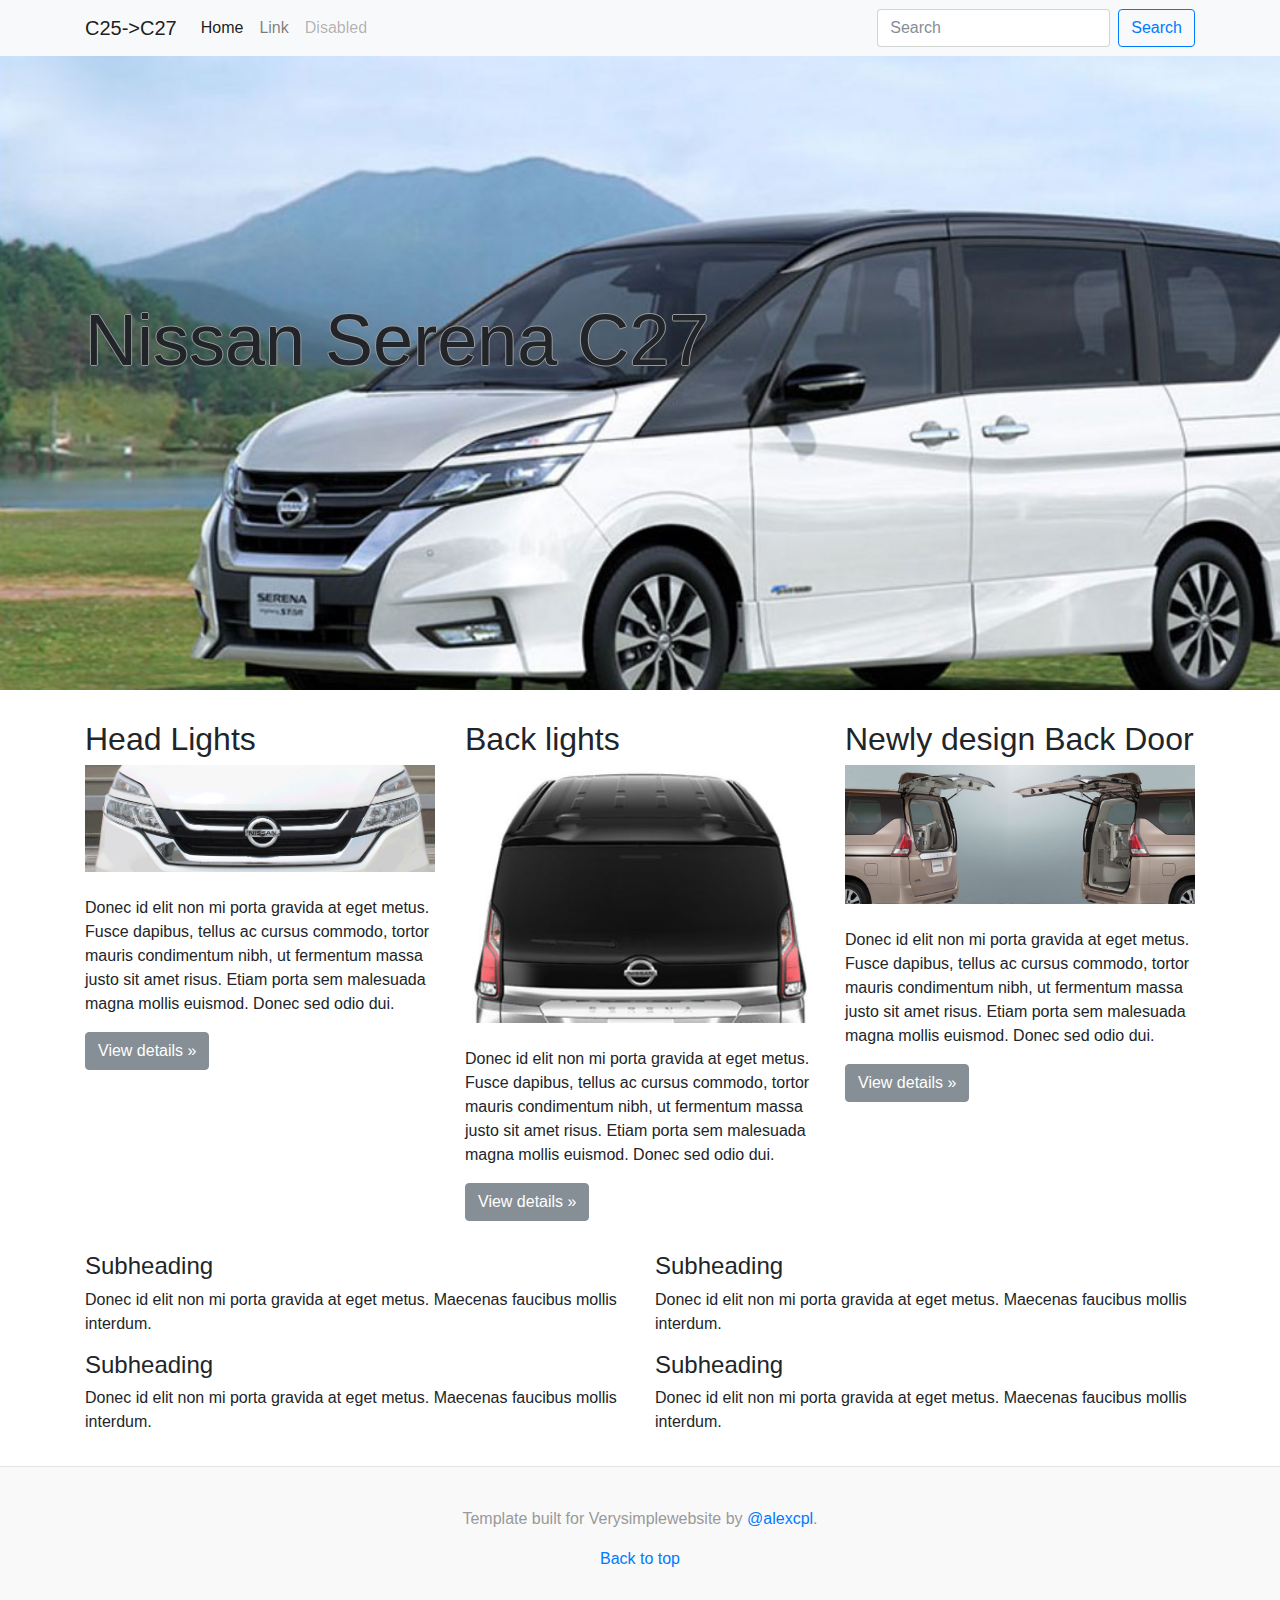
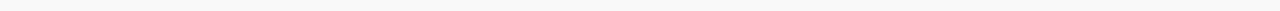
==== commit 41c8400d: "change fixed top navbar" ====
--- a/index.html
+++ b/index.html
@@ -24,7 +24,7 @@
             <p class="browserupgrade">You are using an <strong>outdated</strong> browser. Please <a href="http://browsehappy.com/">upgrade your browser</a> to improve your experience.</p>
         <![endif]-->
 
-        <nav class="navbar navbar-expand-lg navbar-light bg-light">
+        <nav class="navbar fixed-top navbar-expand-lg navbar-light bg-light">
           <div class="container">
             <a class="navbar-brand" href="#">C25->C27</a>
             <button class="navbar-toggler" type="button" data-toggle="collapse" data-target="#navbarSupportedContent" aria-controls="navbarSupportedContent" aria-expanded="false" aria-label="Toggle navigation">
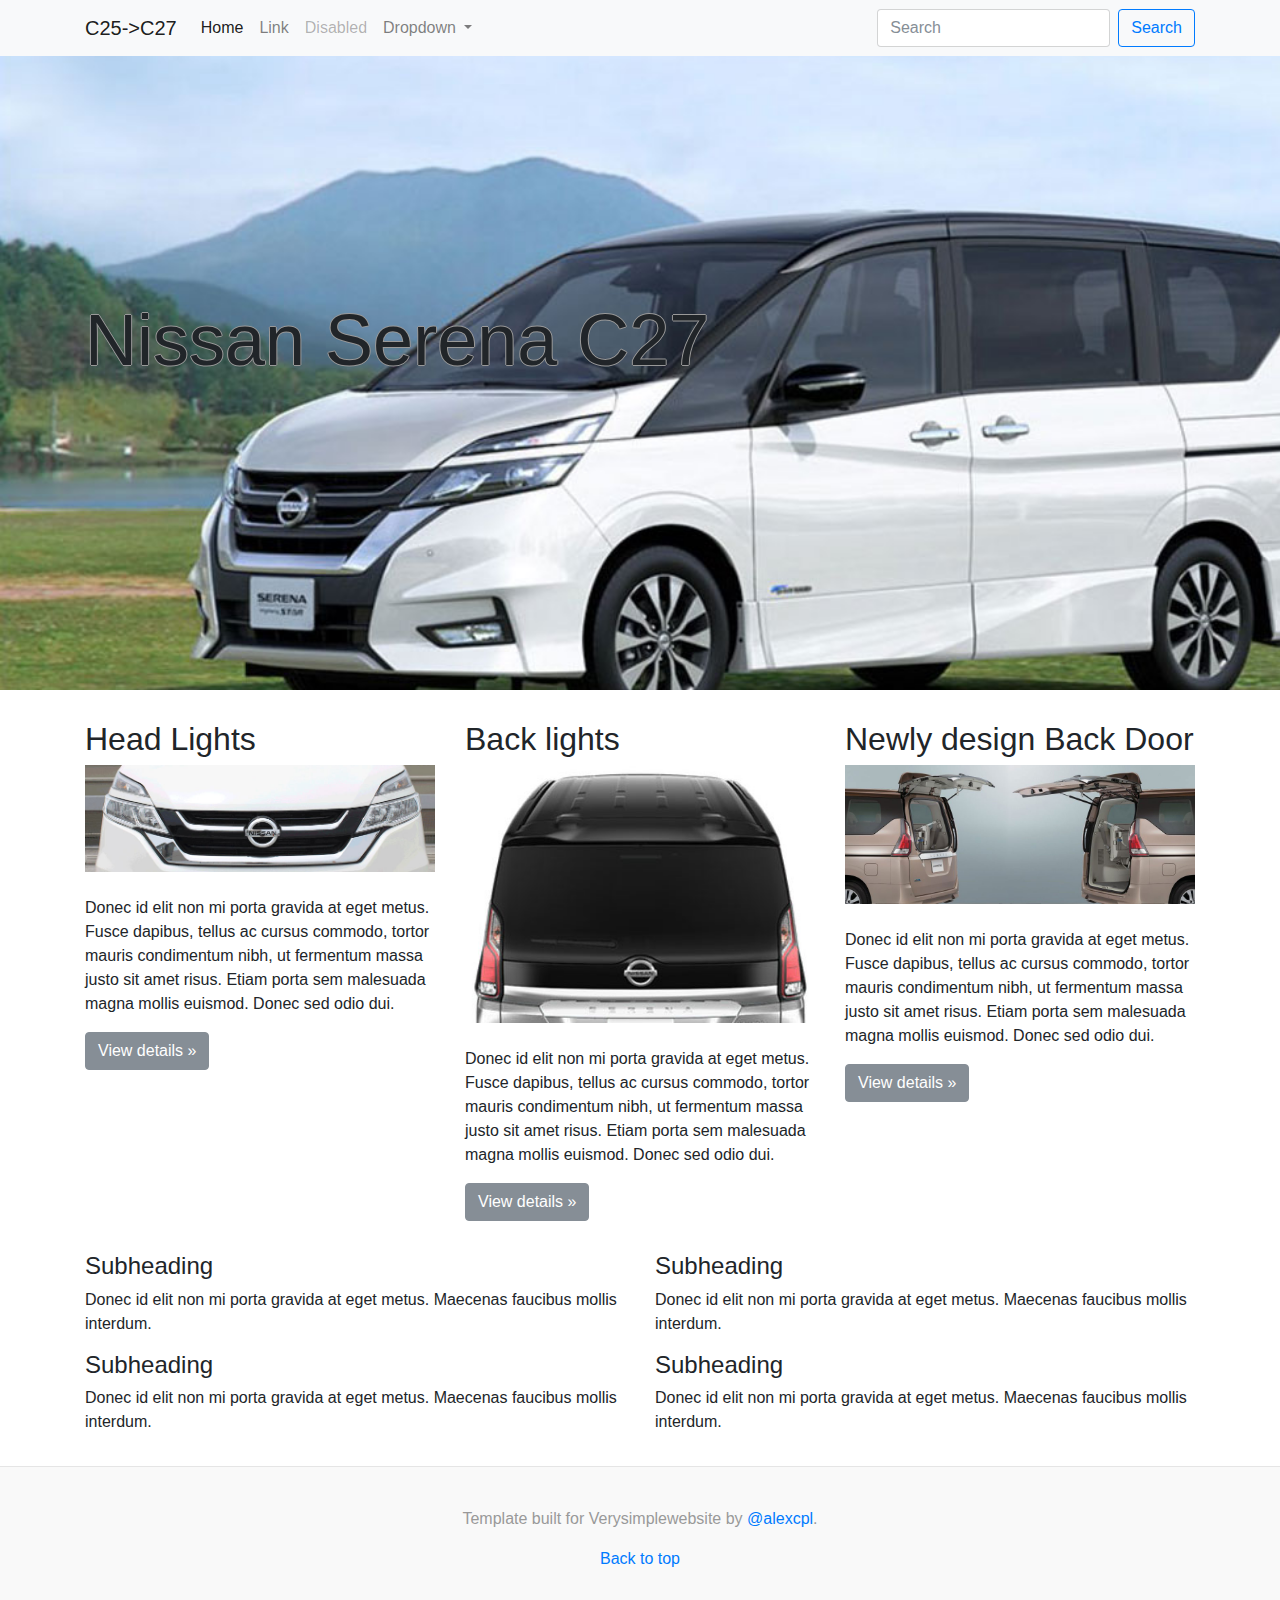
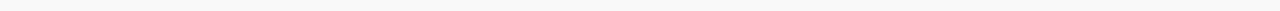
==== commit 7ff3a58e: "added drop down function" ====
--- a/index.html
+++ b/index.html
@@ -41,6 +41,17 @@
                 </li>
                 <li class="nav-item">
                   <a class="nav-link disabled" href="#">Disabled</a>
+                </li>
+                <li class="nav-item dropdown">
+                  <a class="nav-link dropdown-toggle" href="#" id="navbarDropdown" role="button" data-toggle="dropdown" aria-haspopup="true" aria-expanded="false">
+                    Dropdown
+                  </a>
+                  <div class="dropdown-menu" aria-labelledby="navbarDropdown">
+                      <a class="dropdown-item" href="#">Action</a>
+                      <a class="dropdown-item" href="#">Another action</a>
+                      <div class="dropdown-divider"></div>
+                      <a class="dropdown-item" href="#">Something else here</a>
+                    </div>
                 </li>
               </ul>
               <form class="form-inline my-2 my-lg-0">
@@ -111,6 +122,7 @@
         <script src="./js/jquery-3.2.1.min.js"></script>
         <script>window.jQuery || document.write('<script src="js/vendor/jquery-3.2.1.min.js"><\/script>')</script>
 
+        <script src="./js/popper.js"></script>
         <script src="./js/bootstrap.js"></script>
         <script src="./js/main.js"></script>
     </body>
